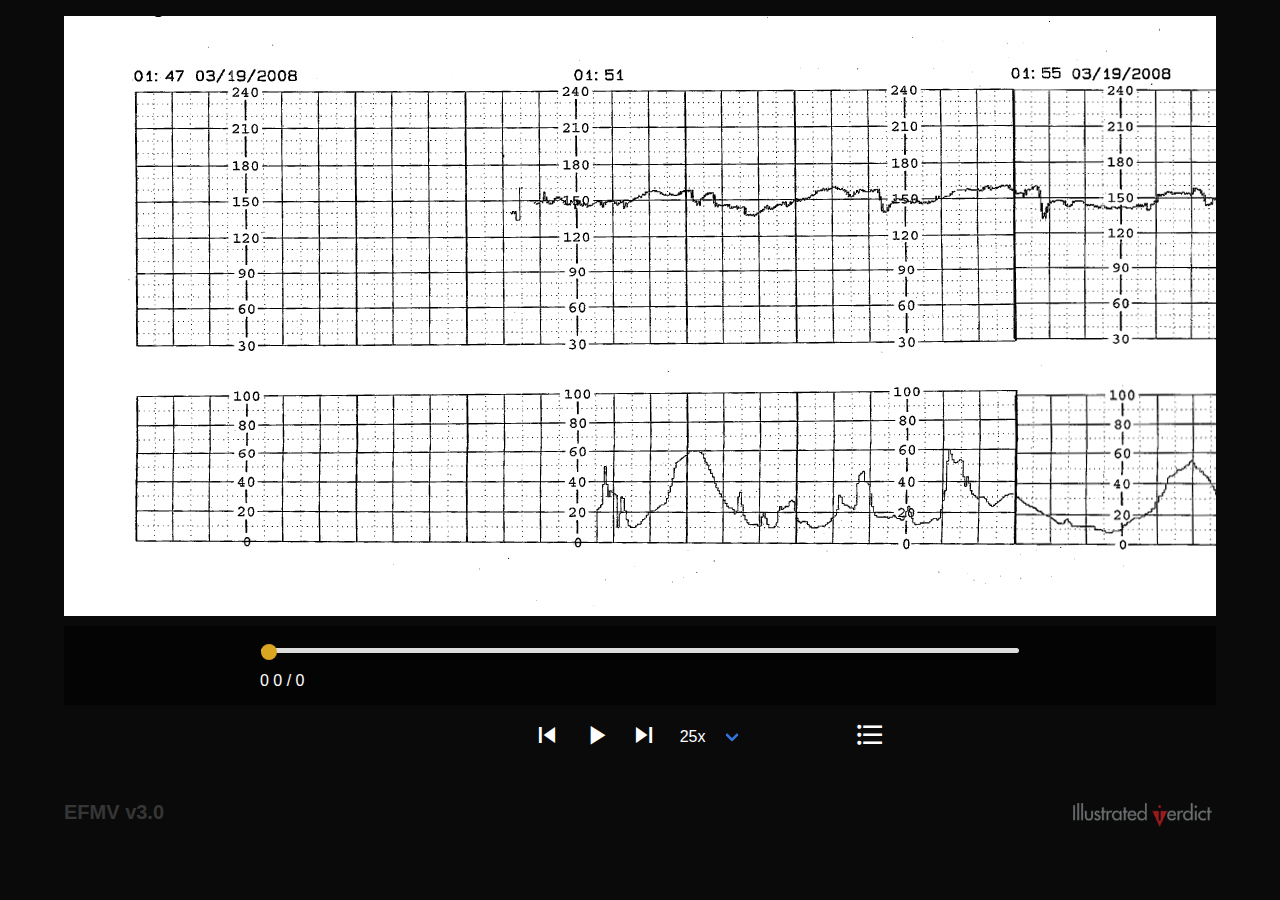
==== index.html @ e26c3197 "Add imagesLoaded - Detect when images have been loaded." ====
<!DOCTYPE html>
<html>
  <head>
    <meta charset="utf-8">
    <meta http-equiv="X-UA-Compatible" content="IE=edge">
    <meta name="viewport" content="width=device-width, initial-scale=1">
    <title>Illustrated Verdict | Electronic Fetal Monitoring Viewer</title>
    <link rel="stylesheet" href="assets/css/main.css">
    <link rel="shortcut icon" type="image/x-icon" href="assets/images/icons/favicon.ico">
  </head>
  <body class="efmv">

    <div class="section">
      <div class="container">
        <div class="efm__player" role="region" aria-label="efm player">
          <div class="efm__media">
            <div class="efm__media-collection">
              <div class="efm__media-item"><div class="efm__content"><img src="content/strip/4547fs_1.jpg" alt=""></div></div>
              <div class="efm__media-item"><div class="efm__content"><img src="content/strip/4547fs_2.jpg" alt=""></div></div>
              <div class="efm__media-item"><div class="efm__content"><img src="content/strip/4547fs_3.jpg" alt=""></div></div>
              <div class="efm__media-item"><div class="efm__content"><img src="content/strip/4547fs_4.jpg" alt=""></div></div>
              <div class="efm__media-item"><div class="efm__content"><img src="content/strip/4547fs_5.jpg" alt=""></div></div>
              <div class="efm__media-item"><div class="efm__content"><img src="content/strip/4547fs_6.jpg" alt=""></div></div>
              <div class="efm__media-item"><div class="efm__content"><img src="content/strip/4547fs_7.jpg" alt=""></div></div>
              <div class="efm__media-item"><div class="efm__content"><img src="content/strip/4547fs_8.jpg" alt=""></div></div>
              <div class="efm__media-item"><div class="efm__content"><img src="content/strip/4547fs_9.jpg" alt=""></div></div>
              <div class="efm__media-item"><div class="efm__content"><img src="content/strip/4547fs_10.jpg" alt=""></div></div>
              <div class="efm__media-item"><div class="efm__content"><img src="content/strip/4547fs_11.jpg" alt=""></div></div>
              <div class="efm__media-item"><div class="efm__content"><img src="content/strip/4547fs_12.jpg" alt=""></div></div>
              <div class="efm__media-item"><div class="efm__content"><img src="content/strip/4547fs_13.jpg" alt=""></div></div>
              <div class="efm__media-item"><div class="efm__content"><img src="content/strip/4547fs_14.jpg" alt=""></div></div>
              <div class="efm__media-item"><div class="efm__content"><img src="content/strip/4547fs_15.jpg" alt=""></div></div>
              <div class="efm__media-item"><div class="efm__content"><img src="content/strip/4547fs_16.jpg" alt=""></div></div>
              <div class="efm__media-item"><div class="efm__content"><img src="content/strip/4547fs_17.jpg" alt=""></div></div>
              <div class="efm__media-item"><div class="efm__content"><img src="content/strip/4547fs_18.jpg" alt=""></div></div>
            </div> <!-- /.efm__media-collection -->
          </div> <!-- /.efm__media -->

          <div class="efm__controls" role="toolbar" aria-label="efm player">
            <form class="efm__timeline columns is-centered">
              <fieldset class="column is-8">
                <input type="range" class="efm__seek-bar" list="tick-values" min="0" max="100" value="0" step=".1" aria-valuemin="1" aria-valuemax="100" aria-valuenow="0">
                <output for="efm__seek-bar" class="efm__seek-time">0</output>
                <datalist id="tick-values">
                  <option value="10" label="Low"></option>
                  <option value="90" label="High"></option>
                </datalist>
                <span class="efm__timer-current">0</span> / <span class="efm__timer-total">0</span>
              </fieldset>
            </form>

            <div class="efm__toolbar">
              <form class="columns">
                <fieldset class="efm__group column is-4 is-offset-4">
                  <button class="efm__previous"><i class="mdi mdi-skip-previous"></i></button>
                  <button class="efm__play-pause"><i class="mdi mdi-play"></i></button>
                  <button class="efm__next"><i class="mdi mdi-skip-next"></i></button>

                  <label for="efm__play-speed"></label>
                  <div class="select">
                    <select class="efm__play-speed" id="">
                      <option value="0.5">1x</option>
                      <option value="1" selected>25x</option>
                      <option value="45">100x</option>
                      <option value="100">500x</option>
                    </select>
                  </div>
                </fieldset>
                <fieldset class="efm__group column is-4">
                  <button class="efm__menu"><i class="mdi mdi-format-list-bulleted"></i></button>
                </fieldset>
              </form>
            </div>
          </div> <!-- /.efm__controls -->
        </div> <!-- /.efm__player -->
      </div> <!-- /.container -->
    </div> <!-- /.section -->

    <footer class="efm__footer section" role="contentinfo">
      <div class="level container">
        <header class="level-left">
          <h1 class="title is-5">EFMV <span>v3.0</span></h1>
        </header>
        <figure class="iv__logo level-right">
          <a href="/" title="Go to Illustrated Verdict Home Page">
            <img src="./assets/images/IVLogo.png" alt="Illustrated Verdict logo" />
          </a>
        </figure>
      </div> <!-- /.level -->
    </footer> <!-- /.page__footer -->

    <script type="text/javascript" src="assets/js/imagesloaded.pkgd.min.js"></script>
    <script type="text/javascript" src="assets/js/anime.min.js"></script>
    <script type="text/javascript" src="assets/js/main.js"></script>
  </body>
</html>
---- assets/css/main.css ----
/*-----------*/
/*  VENDOR   */
/*-----------*/
.bs-solid {
  border-style: solid;
}

.bs-dashed {
  border-style: dashed;
}

.bs-dotted {
  border-style: dotted;
}

.bs-double {
  border-style: double;
}

.bs-groove {
  border-style: groove;
}

.bs-hidden {
  border-style: hidden;
}

.bs-inset {
  border-style: inset;
}

.bs-none {
  border-style: none;
}

.bs-outset {
  border-style: outset;
}

.bs-ridge {
  border-style: ridge;
}

.br0 {
  border-radius: 0;
}

.none {
  display: none;
}

.block {
  display: block;
}

.contents {
  display: contents;
}

.flex {
  display: -webkit-box;
  display: -ms-flexbox;
  display: flex;
}

.flow-root {
  display: flow-root;
}

.grid {
  display: grid;
}

.inline {
  display: inline;
}

.inline-block {
  display: inline-block;
}

.inline-flex {
  display: -webkit-inline-box;
  display: -ms-inline-flexbox;
  display: inline-flex;
}

.inline-grid {
  display: inline-grid;
}

.inline-table {
  display: inline-table;
}

.list-item {
  display: list-item;
}

.run-in {
  display: run-in;
}

.table {
  display: table;
}

.table-caption {
  display: table-caption;
}

.table-cell {
  display: table-cell;
}

.table-column {
  display: table-column;
}

.table-column-group {
  display: table-column-group;
}

.table-footer-group {
  display: table-footer-group;
}

.table-header-group {
  display: table-header-group;
}

.table-row {
  display: table-row;
}

.table-row-group {
  display: table-row-group;
}

.of-hidden {
  overflow: hidden;
}

.of-visible {
  overflow: visible;
}

.of-scroll {
  overflow: scroll;
}

.of-auto {
  overflow: auto;
}

.ofx-hidden {
  overflow-x: hidden;
}

.ofx-visible {
  overflow-x: visible;
}

.ofx-scroll {
  overflow-x: scroll;
}

.ofx-auto {
  overflow-x: auto;
}

.ofy-hidden {
  overflow-y: hidden;
}

.ofy-visible {
  overflow-y: visible;
}

.ofy-scroll {
  overflow-y: scroll;
}

.ofy-auto {
  overflow-y: auto;
}

.v-visible {
  visibility: visible;
}

.v-hidden {
  visibility: hidden;
}

.v-collapse {
  visibility: collapse;
}

.bs-border-box {
  -webkit-box-sizing: border-box;
  box-sizing: border-box;
}

.bs-content-box {
  -webkit-box-sizing: content-box;
  box-sizing: content-box;
}

.bs-inherit {
  -webkit-box-sizing: inherit;
  box-sizing: inherit;
}

.bs-initial {
  -webkit-box-sizing: initial;
  box-sizing: initial;
}

.op0 {
  opacity: 0;
}

.op01 {
  opacity: .1;
}

.op02 {
  opacity: .2;
}

.op03 {
  opacity: .3;
}

.op04 {
  opacity: .4;
}

.op05 {
  opacity: .5;
}

.op06 {
  opacity: .6;
}

.op07 {
  opacity: .7;
}

.op08 {
  opacity: .8;
}

.op09 {
  opacity: .9;
}

.op1 {
  opacity: 1;
}

.col-0 {
  width: 0%;
  float: left;
}

.col-1 {
  width: 8.33333%;
  float: left;
}

.col-2 {
  width: 16.66667%;
  float: left;
}

.col-3 {
  width: 25%;
  float: left;
}

.col-4 {
  width: 33.33333%;
  float: left;
}

.col-5 {
  width: 41.66667%;
  float: left;
}

.col-6 {
  width: 50%;
  float: left;
}

.col-7 {
  width: 58.33333%;
  float: left;
}

.col-8 {
  width: 66.66667%;
  float: left;
}

.col-9 {
  width: 75%;
  float: left;
}

.col-10 {
  width: 83.33333%;
  float: left;
}

.col-11 {
  width: 91.66667%;
  float: left;
}

.col-12 {
  width: 100%;
  float: left;
}

.col-left-0 {
  margin-left: 0%;
}

.col-left-1 {
  margin-left: 8.33333%;
}

.col-left-2 {
  margin-left: 16.66667%;
}

.col-left-3 {
  margin-left: 25%;
}

.col-left-4 {
  margin-left: 33.33333%;
}

.col-left-5 {
  margin-left: 41.66667%;
}

.col-left-6 {
  margin-left: 50%;
}

.col-left-7 {
  margin-left: 58.33333%;
}

.col-left-8 {
  margin-left: 66.66667%;
}

.col-left-9 {
  margin-left: 75%;
}

.col-left-10 {
  margin-left: 83.33333%;
}

.col-left-11 {
  margin-left: 91.66667%;
}

.col-left-12 {
  margin-left: 100%;
}

.hr {
  border-top: 1px solid rgba(0, 0, 0, 0.08);
}

.circular {
  border-radius: 50%;
}

.cursor-auto {
  cursor: auto;
}

.cursor-default {
  cursor: default;
}

.cursor-not-allowed {
  cursor: not-allowed;
}

.cursor-pointer {
  cursor: pointer;
}

.cursor-text {
  cursor: text;
}

.cursor-wait {
  cursor: wait;
}

.absolute {
  position: absolute;
}

.relative {
  position: relative;
}

.fixed {
  position: fixed;
}

.flex-items-center {
  -webkit-box-align: center;
  -ms-flex-align: center;
  align-items: center;
}

.fl-left {
  float: left;
}

.fl-right {
  float: right;
}

.fl-none {
  float: none;
}

.fl-initial {
  float: initial;
}

.fl-inherit {
  float: inherit;
}

.clearfix:before, .clearfix:after {
  content: '';
  display: table;
}

.clearfix:after {
  clear: both;
}

.top0 {
  top: 0;
}

.right0 {
  right: 0;
}

.bottom0 {
  bottom: 0;
}

.left0 {
  left: 0;
}

.top-auto {
  top: auto;
}

.right-auto {
  right: auto;
}

.bottom-auto {
  bottom: auto;
}

.left-auto {
  left: auto;
}

.va-middle {
  vertical-align: middle;
}

.va-top {
  vertical-align: top;
}

.va-bottom {
  vertical-align: bottom;
}

.va-baseline {
  vertical-align: baseline;
}

.m-auto {
  margin: auto;
}

.mt-auto {
  margin-top: auto;
}

.mr-auto {
  margin-right: auto;
}

.mb-auto {
  margin-bottom: auto;
}

.ml-auto {
  margin-left: auto;
}

.mv-auto {
  margin-top: auto;
  margin-bottom: auto;
}

.mh-auto {
  margin-right: auto;
  margin-left: auto;
}

.m0 {
  margin: 0;
}

.m01 {
  margin: .1rem;
}

.m02 {
  margin: .2rem;
}

.m03 {
  margin: .3rem;
}

.m04 {
  margin: .4rem;
}

.m05 {
  margin: .5rem;
}

.m06 {
  margin: .6rem;
}

.m07 {
  margin: .7rem;
}

.m08 {
  margin: .8rem;
}

.m09 {
  margin: .9rem;
}

.m1 {
  margin: 1rem;
}

.m11 {
  margin: 1.1rem;
}

.m12 {
  margin: 1.2rem;
}

.m13 {
  margin: 1.3rem;
}

.m14 {
  margin: 1.4rem;
}

.m15 {
  margin: 1.5rem;
}

.m16 {
  margin: 1.6rem;
}

.m17 {
  margin: 1.7rem;
}

.m18 {
  margin: 1.8rem;
}

.m19 {
  margin: 1.9rem;
}

.m2 {
  margin: 2rem;
}

.m25 {
  margin: 2.5rem;
}

.m3 {
  margin: 3rem;
}

.m35 {
  margin: 3.5rem;
}

.m4 {
  margin: 4rem;
}

.m01em {
  margin: .1em;
}

.m02em {
  margin: .2em;
}

.m03em {
  margin: .3em;
}

.m04em {
  margin: .4em;
}

.m05em {
  margin: .5em;
}

.m06em {
  margin: .6em;
}

.m07em {
  margin: .7em;
}

.m08em {
  margin: .8em;
}

.m09em {
  margin: .9em;
}

.m1em {
  margin: 1em;
}

.mt0 {
  margin-top: 0;
}

.mt01 {
  margin-top: .1rem;
}

.mt02 {
  margin-top: .2rem;
}

.mt03 {
  margin-top: .3rem;
}

.mt04 {
  margin-top: .4rem;
}

.mt05 {
  margin-top: .5rem;
}

.mt06 {
  margin-top: .6rem;
}

.mt07 {
  margin-top: .7rem;
}

.mt08 {
  margin-top: .8rem;
}

.mt09 {
  margin-top: .9rem;
}

.mt1 {
  margin-top: 1rem;
}

.mt11 {
  margin-top: 1.1rem;
}

.mt12 {
  margin-top: 1.2rem;
}

.mt13 {
  margin-top: 1.3rem;
}

.mt14 {
  margin-top: 1.4rem;
}

.mt15 {
  margin-top: 1.5rem;
}

.mt16 {
  margin-top: 1.6rem;
}

.mt17 {
  margin-top: 1.7rem;
}

.mt18 {
  margin-top: 1.8rem;
}

.mt19 {
  margin-top: 1.9rem;
}

.mt2 {
  margin-top: 2rem;
}

.mt25 {
  margin-top: 2.5rem;
}

.mt3 {
  margin-top: 3rem;
}

.mt35 {
  margin-top: 3.5rem;
}

.mt4 {
  margin-top: 4rem;
}

.mt01em {
  margin-top: .1em;
}

.mt02em {
  margin-top: .2em;
}

.mt03em {
  margin-top: .3em;
}

.mt04em {
  margin-top: .4em;
}

.mt05em {
  margin-top: .5em;
}

.mt06em {
  margin-top: .6em;
}

.mt07em {
  margin-top: .7em;
}

.mt08em {
  margin-top: .8em;
}

.mt09em {
  margin-top: .9em;
}

.mt1em {
  margin-top: 1em;
}

.mr0 {
  margin-right: 0;
}

.mr01 {
  margin-right: .1rem;
}

.mr02 {
  margin-right: .2rem;
}

.mr03 {
  margin-right: .3rem;
}

.mr04 {
  margin-right: .4rem;
}

.mr05 {
  margin-right: .5rem;
}

.mr06 {
  margin-right: .6rem;
}

.mr07 {
  margin-right: .7rem;
}

.mr08 {
  margin-right: .8rem;
}

.mr09 {
  margin-right: .9rem;
}

.mr1 {
  margin-right: 1rem;
}

.mr11 {
  margin-right: 1.1rem;
}

.mr12 {
  margin-right: 1.2rem;
}

.mr13 {
  margin-right: 1.3rem;
}

.mr14 {
  margin-right: 1.4rem;
}

.mr15 {
  margin-right: 1.5rem;
}

.mr16 {
  margin-right: 1.6rem;
}

.mr17 {
  margin-right: 1.7rem;
}

.mr18 {
  margin-right: 1.8rem;
}

.mr19 {
  margin-right: 1.9rem;
}

.mr2 {
  margin-right: 2rem;
}

.mr25 {
  margin-right: 2.5rem;
}

.mr3 {
  margin-right: 3rem;
}

.mr35 {
  margin-right: 3.5rem;
}

.mr4 {
  margin-right: 4rem;
}

.mr01em {
  margin-right: .1em;
}

.mr02em {
  margin-right: .2em;
}

.mr03em {
  margin-right: .3em;
}

.mr04em {
  margin-right: .4em;
}

.mr05em {
  margin-right: .5em;
}

.mr06em {
  margin-right: .6em;
}

.mr07em {
  margin-right: .7em;
}

.mr08em {
  margin-right: .8em;
}

.mr09em {
  margin-right: .9em;
}

.mr1em {
  margin-right: 1em;
}

.mb0 {
  margin-bottom: 0;
}

.mb01 {
  margin-bottom: .1rem;
}

.mb02 {
  margin-bottom: .2rem;
}

.mb03 {
  margin-bottom: .3rem;
}

.mb04 {
  margin-bottom: .4rem;
}

.mb05 {
  margin-bottom: .5rem;
}

.mb06 {
  margin-bottom: .6rem;
}

.mb07 {
  margin-bottom: .7rem;
}

.mb08 {
  margin-bottom: .8rem;
}

.mb09 {
  margin-bottom: .9rem;
}

.mb1 {
  margin-bottom: 1rem;
}

.mb11 {
  margin-bottom: 1.1rem;
}

.mb12 {
  margin-bottom: 1.2rem;
}

.mb13 {
  margin-bottom: 1.3rem;
}

.mb14 {
  margin-bottom: 1.4rem;
}

.mb15 {
  margin-bottom: 1.5rem;
}

.mb16 {
  margin-bottom: 1.6rem;
}

.mb17 {
  margin-bottom: 1.7rem;
}

.mb18 {
  margin-bottom: 1.8rem;
}

.mb19 {
  margin-bottom: 1.9rem;
}

.mb2 {
  margin-bottom: 2rem;
}

.mb25 {
  margin-bottom: 2.5rem;
}

.mb3 {
  margin-bottom: 3rem;
}

.mb35 {
  margin-bottom: 3.5rem;
}

.mb4 {
  margin-bottom: 4rem;
}

.mb01em {
  margin-bottom: .1em;
}

.mb02em {
  margin-bottom: .2em;
}

.mb03em {
  margin-bottom: .3em;
}

.mb04em {
  margin-bottom: .4em;
}

.mb05em {
  margin-bottom: .5em;
}

.mb06em {
  margin-bottom: .6em;
}

.mb07em {
  margin-bottom: .7em;
}

.mb08em {
  margin-bottom: .8em;
}

.mb09em {
  margin-bottom: .9em;
}

.mb1em {
  margin-bottom: 1em;
}

.ml0 {
  margin-left: 0;
}

.ml01 {
  margin-left: .1rem;
}

.ml02 {
  margin-left: .2rem;
}

.ml03 {
  margin-left: .3rem;
}

.ml04 {
  margin-left: .4rem;
}

.ml05 {
  margin-left: .5rem;
}

.ml06 {
  margin-left: .6rem;
}

.ml07 {
  margin-left: .7rem;
}

.ml08 {
  margin-left: .8rem;
}

.ml09 {
  margin-left: .9rem;
}

.ml1 {
  margin-left: 1rem;
}

.ml11 {
  margin-left: 1.1rem;
}

.ml12 {
  margin-left: 1.2rem;
}

.ml13 {
  margin-left: 1.3rem;
}

.ml14 {
  margin-left: 1.4rem;
}

.ml15 {
  margin-left: 1.5rem;
}

.ml16 {
  margin-left: 1.6rem;
}

.ml17 {
  margin-left: 1.7rem;
}

.ml18 {
  margin-left: 1.8rem;
}

.ml19 {
  margin-left: 1.9rem;
}

.ml2 {
  margin-left: 2rem;
}

.ml25 {
  margin-left: 2.5rem;
}

.ml3 {
  margin-left: 3rem;
}

.ml35 {
  margin-left: 3.5rem;
}

.ml4 {
  margin-left: 4rem;
}

.ml01em {
  margin-left: .1em;
}

.ml02em {
  margin-left: .2em;
}

.ml03em {
  margin-left: .3em;
}

.ml04em {
  margin-left: .4em;
}

.ml05em {
  margin-left: .5em;
}

.ml06em {
  margin-left: .6em;
}

.ml07em {
  margin-left: .7em;
}

.ml08em {
  margin-left: .8em;
}

.ml09em {
  margin-left: .9em;
}

.ml1em {
  margin-left: 1em;
}

.mv0 {
  margin-top: 0;
  margin-bottom: 0;
}

.mv01 {
  margin-top: .1rem;
  margin-bottom: .1rem;
}

.mv02 {
  margin-top: .2rem;
  margin-bottom: .2rem;
}

.mv03 {
  margin-top: .3rem;
  margin-bottom: .3rem;
}

.mv04 {
  margin-top: .4rem;
  margin-bottom: .4rem;
}

.mv05 {
  margin-top: .5rem;
  margin-bottom: .5rem;
}

.mv06 {
  margin-top: .6rem;
  margin-bottom: .6rem;
}

.mv07 {
  margin-top: .7rem;
  margin-bottom: .7rem;
}

.mv08 {
  margin-top: .8rem;
  margin-bottom: .8rem;
}

.mv09 {
  margin-top: .9rem;
  margin-bottom: .9rem;
}

.mv1 {
  margin-top: 1rem;
  margin-bottom: 1rem;
}

.mv11 {
  margin-top: 1.1rem;
  margin-bottom: 1.1rem;
}

.mv12 {
  margin-top: 1.2rem;
  margin-bottom: 1.2rem;
}

.mv13 {
  margin-top: 1.3rem;
  margin-bottom: 1.3rem;
}

.mv14 {
  margin-top: 1.4rem;
  margin-bottom: 1.4rem;
}

.mv15 {
  margin-top: 1.5rem;
  margin-bottom: 1.5rem;
}

.mv16 {
  margin-top: 1.6rem;
  margin-bottom: 1.6rem;
}

.mv17 {
  margin-top: 1.7rem;
  margin-bottom: 1.7rem;
}

.mv18 {
  margin-top: 1.8rem;
  margin-bottom: 1.8rem;
}

.mv19 {
  margin-top: 1.9rem;
  margin-bottom: 1.9rem;
}

.mv2 {
  margin-top: 2rem;
  margin-bottom: 2rem;
}

.mv25 {
  margin-top: 2.5rem;
  margin-bottom: 2.5rem;
}

.mv3 {
  margin-top: 3rem;
  margin-bottom: 3rem;
}

.mv35 {
  margin-top: 3.5rem;
  margin-bottom: 3.5rem;
}

.mv4 {
  margin-top: 4rem;
  margin-bottom: 4rem;
}

.mv01em {
  margin-top: .1em;
  margin-bottom: .1em;
}

.mv02em {
  margin-top: .2em;
  margin-bottom: .2em;
}

.mv03em {
  margin-top: .3em;
  margin-bottom: .3em;
}

.mv04em {
  margin-top: .4em;
  margin-bottom: .4em;
}

.mv05em {
  margin-top: .5em;
  margin-bottom: .5em;
}

.mv06em {
  margin-top: .6em;
  margin-bottom: .6em;
}

.mv07em {
  margin-top: .7em;
  margin-bottom: .7em;
}

.mv08em {
  margin-top: .8em;
  margin-bottom: .8em;
}

.mv09em {
  margin-top: .9em;
  margin-bottom: .9em;
}

.mv1em {
  margin-top: 1em;
  margin-bottom: 1em;
}

.mh0 {
  margin-right: 0;
  margin-left: 0;
}

.mh01 {
  margin-right: .1rem;
  margin-left: .1rem;
}

.mh02 {
  margin-right: .2rem;
  margin-left: .2rem;
}

.mh03 {
  margin-right: .3rem;
  margin-left: .3rem;
}

.mh04 {
  margin-right: .4rem;
  margin-left: .4rem;
}

.mh05 {
  margin-right: .5rem;
  margin-left: .5rem;
}

.mh06 {
  margin-right: .6rem;
  margin-left: .6rem;
}

.mh07 {
  margin-right: .7rem;
  margin-left: .7rem;
}

.mh08 {
  margin-right: .8rem;
  margin-left: .8rem;
}

.mh09 {
  margin-right: .9rem;
  margin-left: .9rem;
}

.mh1 {
  margin-right: 1rem;
  margin-left: 1rem;
}

.mh11 {
  margin-right: 1.1rem;
  margin-left: 1.1rem;
}

.mh12 {
  margin-right: 1.2rem;
  margin-left: 1.2rem;
}

.mh13 {
  margin-right: 1.3rem;
  margin-left: 1.3rem;
}

.mh14 {
  margin-right: 1.4rem;
  margin-left: 1.4rem;
}

.mh15 {
  margin-right: 1.5rem;
  margin-left: 1.5rem;
}

.mh16 {
  margin-right: 1.6rem;
  margin-left: 1.6rem;
}

.mh17 {
  margin-right: 1.7rem;
  margin-left: 1.7rem;
}

.mh18 {
  margin-right: 1.8rem;
  margin-left: 1.8rem;
}

.mh19 {
  margin-right: 1.9rem;
  margin-left: 1.9rem;
}

.mh2 {
  margin-right: 2rem;
  margin-left: 2rem;
}

.mh25 {
  margin-right: 2.5rem;
  margin-left: 2.5rem;
}

.mh3 {
  margin-right: 3rem;
  margin-left: 3rem;
}

.mh35 {
  margin-right: 3.5rem;
  margin-left: 3.5rem;
}

.mh4 {
  margin-right: 4rem;
  margin-left: 4rem;
}

.mh01em {
  margin-right: .1em;
  margin-left: .1em;
}

.mh02em {
  margin-right: .2em;
  margin-left: .2em;
}

.mh03em {
  margin-right: .3em;
  margin-left: .3em;
}

.mh04em {
  margin-right: .4em;
  margin-left: .4em;
}

.mh05em {
  margin-right: .5em;
  margin-left: .5em;
}

.mh06em {
  margin-right: .6em;
  margin-left: .6em;
}

.mh07em {
  margin-right: .7em;
  margin-left: .7em;
}

.mh08em {
  margin-right: .8em;
  margin-left: .8em;
}

.mh09em {
  margin-right: .9em;
  margin-left: .9em;
}

.mh1em {
  margin-right: 1em;
  margin-left: 1em;
}

.p0 {
  padding: 0;
}

.p01 {
  padding: .1rem;
}

.p02 {
  padding: .2rem;
}

.p03 {
  padding: .3rem;
}

.p04 {
  padding: .4rem;
}

.p05 {
  padding: .5rem;
}

.p06 {
  padding: .6rem;
}

.p07 {
  padding: .7rem;
}

.p08 {
  padding: .8rem;
}

.p09 {
  padding: .9rem;
}

.p1 {
  padding: 1rem;
}

.p11 {
  padding: 1.1rem;
}

.p12 {
  padding: 1.2rem;
}

.p13 {
  padding: 1.3rem;
}

.p14 {
  padding: 1.4rem;
}

.p15 {
  padding: 1.5rem;
}

.p16 {
  padding: 1.6rem;
}

.p17 {
  padding: 1.7rem;
}

.p18 {
  padding: 1.8rem;
}

.p19 {
  padding: 1.9rem;
}

.p2 {
  padding: 2rem;
}

.p25 {
  padding: 2.5rem;
}

.p3 {
  padding: 3rem;
}

.p35 {
  padding: 3.5rem;
}

.p4 {
  padding: 4rem;
}

.p01em {
  padding: .1em;
}

.p02em {
  padding: .2em;
}

.p03em {
  padding: .3em;
}

.p04em {
  padding: .4em;
}

.p05em {
  padding: .5em;
}

.p06em {
  padding: .6em;
}

.p07em {
  padding: .7em;
}

.p08em {
  padding: .8em;
}

.p09em {
  padding: .9em;
}

.p1em {
  padding: 1em;
}

.pt0 {
  padding-top: 0;
}

.pt01 {
  padding-top: .1rem;
}

.pt02 {
  padding-top: .2rem;
}

.pt03 {
  padding-top: .3rem;
}

.pt04 {
  padding-top: .4rem;
}

.pt05 {
  padding-top: .5rem;
}

.pt06 {
  padding-top: .6rem;
}

.pt07 {
  padding-top: .7rem;
}

.pt08 {
  padding-top: .8rem;
}

.pt09 {
  padding-top: .9rem;
}

.pt1 {
  padding-top: 1rem;
}

.pt11 {
  padding-top: 1.1rem;
}

.pt12 {
  padding-top: 1.2rem;
}

.pt13 {
  padding-top: 1.3rem;
}

.pt14 {
  padding-top: 1.4rem;
}

.pt15 {
  padding-top: 1.5rem;
}

.pt16 {
  padding-top: 1.6rem;
}

.pt17 {
  padding-top: 1.7rem;
}

.pt18 {
  padding-top: 1.8rem;
}

.pt19 {
  padding-top: 1.9rem;
}

.pt2 {
  padding-top: 2rem;
}

.pt25 {
  padding-top: 2.5rem;
}

.pt3 {
  padding-top: 3rem;
}

.pt35 {
  padding-top: 3.5rem;
}

.pt4 {
  padding-top: 4rem;
}

.pt01em {
  padding-top: .1em;
}

.pt02em {
  padding-top: .2em;
}

.pt03em {
  padding-top: .3em;
}

.pt04em {
  padding-top: .4em;
}

.pt05em {
  padding-top: .5em;
}

.pt06em {
  padding-top: .6em;
}

.pt07em {
  padding-top: .7em;
}

.pt08em {
  padding-top: .8em;
}

.pt09em {
  padding-top: .9em;
}

.pt1em {
  padding-top: 1em;
}

.pr0 {
  padding-right: 0;
}

.pr01 {
  padding-right: .1rem;
}

.pr02 {
  padding-right: .2rem;
}

.pr03 {
  padding-right: .3rem;
}

.pr04 {
  padding-right: .4rem;
}

.pr05 {
  padding-right: .5rem;
}

.pr06 {
  padding-right: .6rem;
}

.pr07 {
  padding-right: .7rem;
}

.pr08 {
  padding-right: .8rem;
}

.pr09 {
  padding-right: .9rem;
}

.pr1 {
  padding-right: 1rem;
}

.pr11 {
  padding-right: 1.1rem;
}

.pr12 {
  padding-right: 1.2rem;
}

.pr13 {
  padding-right: 1.3rem;
}

.pr14 {
  padding-right: 1.4rem;
}

.pr15 {
  padding-right: 1.5rem;
}

.pr16 {
  padding-right: 1.6rem;
}

.pr17 {
  padding-right: 1.7rem;
}

.pr18 {
  padding-right: 1.8rem;
}

.pr19 {
  padding-right: 1.9rem;
}

.pr2 {
  padding-right: 2rem;
}

.pr25 {
  padding-right: 2.5rem;
}

.pr3 {
  padding-right: 3rem;
}

.pr35 {
  padding-right: 3.5rem;
}

.pr4 {
  padding-right: 4rem;
}

.pr01em {
  padding-right: .1em;
}

.pr02em {
  padding-right: .2em;
}

.pr03em {
  padding-right: .3em;
}

.pr04em {
  padding-right: .4em;
}

.pr05em {
  padding-right: .5em;
}

.pr06em {
  padding-right: .6em;
}

.pr07em {
  padding-right: .7em;
}

.pr08em {
  padding-right: .8em;
}

.pr09em {
  padding-right: .9em;
}

.pr1em {
  padding-right: 1em;
}

.pb0 {
  padding-bottom: 0;
}

.pb01 {
  padding-bottom: .1rem;
}

.pb02 {
  padding-bottom: .2rem;
}

.pb03 {
  padding-bottom: .3rem;
}

.pb04 {
  padding-bottom: .4rem;
}

.pb05 {
  padding-bottom: .5rem;
}

.pb06 {
  padding-bottom: .6rem;
}

.pb07 {
  padding-bottom: .7rem;
}

.pb08 {
  padding-bottom: .8rem;
}

.pb09 {
  padding-bottom: .9rem;
}

.pb1 {
  padding-bottom: 1rem;
}

.pb11 {
  padding-bottom: 1.1rem;
}

.pb12 {
  padding-bottom: 1.2rem;
}

.pb13 {
  padding-bottom: 1.3rem;
}

.pb14 {
  padding-bottom: 1.4rem;
}

.pb15 {
  padding-bottom: 1.5rem;
}

.pb16 {
  padding-bottom: 1.6rem;
}

.pb17 {
  padding-bottom: 1.7rem;
}

.pb18 {
  padding-bottom: 1.8rem;
}

.pb19 {
  padding-bottom: 1.9rem;
}

.pb2 {
  padding-bottom: 2rem;
}

.pb25 {
  padding-bottom: 2.5rem;
}

.pb3 {
  padding-bottom: 3rem;
}

.pb35 {
  padding-bottom: 3.5rem;
}

.pb4 {
  padding-bottom: 4rem;
}

.pb01em {
  padding-bottom: .1em;
}

.pb02em {
  padding-bottom: .2em;
}

.pb03em {
  padding-bottom: .3em;
}

.pb04em {
  padding-bottom: .4em;
}

.pb05em {
  padding-bottom: .5em;
}

.pb06em {
  padding-bottom: .6em;
}

.pb07em {
  padding-bottom: .7em;
}

.pb08em {
  padding-bottom: .8em;
}

.pb09em {
  padding-bottom: .9em;
}

.pb1em {
  padding-bottom: 1em;
}

.pl0 {
  padding-left: 0;
}

.pl01 {
  padding-left: .1rem;
}

.pl02 {
  padding-left: .2rem;
}

.pl03 {
  padding-left: .3rem;
}

.pl04 {
  padding-left: .4rem;
}

.pl05 {
  padding-left: .5rem;
}

.pl06 {
  padding-left: .6rem;
}

.pl07 {
  padding-left: .7rem;
}

.pl08 {
  padding-left: .8rem;
}

.pl09 {
  padding-left: .9rem;
}

.pl1 {
  padding-left: 1rem;
}

.pl11 {
  padding-left: 1.1rem;
}

.pl12 {
  padding-left: 1.2rem;
}

.pl13 {
  padding-left: 1.3rem;
}

.pl14 {
  padding-left: 1.4rem;
}

.pl15 {
  padding-left: 1.5rem;
}

.pl16 {
  padding-left: 1.6rem;
}

.pl17 {
  padding-left: 1.7rem;
}

.pl18 {
  padding-left: 1.8rem;
}

.pl19 {
  padding-left: 1.9rem;
}

.pl2 {
  padding-left: 2rem;
}

.pl25 {
  padding-left: 2.5rem;
}

.pl3 {
  padding-left: 3rem;
}

.pl35 {
  padding-left: 3.5rem;
}

.pl4 {
  padding-left: 4rem;
}

.pl01em {
  padding-left: .1em;
}

.pl02em {
  padding-left: .2em;
}

.pl03em {
  padding-left: .3em;
}

.pl04em {
  padding-left: .4em;
}

.pl05em {
  padding-left: .5em;
}

.pl06em {
  padding-left: .6em;
}

.pl07em {
  padding-left: .7em;
}

.pl08em {
  padding-left: .8em;
}

.pl09em {
  padding-left: .9em;
}

.pl1em {
  padding-left: 1em;
}

.pv0 {
  padding-top: 0;
  padding-bottom: 0;
}

.pv01 {
  padding-top: .1rem;
  padding-bottom: .1rem;
}

.pv02 {
  padding-top: .2rem;
  padding-bottom: .2rem;
}

.pv03 {
  padding-top: .3rem;
  padding-bottom: .3rem;
}

.pv04 {
  padding-top: .4rem;
  padding-bottom: .4rem;
}

.pv05 {
  padding-top: .5rem;
  padding-bottom: .5rem;
}

.pv06 {
  padding-top: .6rem;
  padding-bottom: .6rem;
}

.pv07 {
  padding-top: .7rem;
  padding-bottom: .7rem;
}

.pv08 {
  padding-top: .8rem;
  padding-bottom: .8rem;
}

.pv09 {
  padding-top: .9rem;
  padding-bottom: .9rem;
}

.pv1 {
  padding-top: 1rem;
  padding-bottom: 1rem;
}

.pv11 {
  padding-top: 1.1rem;
  padding-bottom: 1.1rem;
}

.pv12 {
  padding-top: 1.2rem;
  padding-bottom: 1.2rem;
}

.pv13 {
  padding-top: 1.3rem;
  padding-bottom: 1.3rem;
}

.pv14 {
  padding-top: 1.4rem;
  padding-bottom: 1.4rem;
}

.pv15 {
  padding-top: 1.5rem;
  padding-bottom: 1.5rem;
}

.pv16 {
  padding-top: 1.6rem;
  padding-bottom: 1.6rem;
}

.pv17 {
  padding-top: 1.7rem;
  padding-bottom: 1.7rem;
}

.pv18 {
  padding-top: 1.8rem;
  padding-bottom: 1.8rem;
}

.pv19 {
  padding-top: 1.9rem;
  padding-bottom: 1.9rem;
}

.pv2 {
  padding-top: 2rem;
  padding-bottom: 2rem;
}

.pv25 {
  padding-top: 2.5rem;
  padding-bottom: 2.5rem;
}

.pv3 {
  padding-top: 3rem;
  padding-bottom: 3rem;
}

.pv35 {
  padding-top: 3.5rem;
  padding-bottom: 3.5rem;
}

.pv4 {
  padding-top: 4rem;
  padding-bottom: 4rem;
}

.pv01em {
  padding-top: .1em;
  padding-bottom: .1em;
}

.pv02em {
  padding-top: .2em;
  padding-bottom: .2em;
}

.pv03em {
  padding-top: .3em;
  padding-bottom: .3em;
}

.pv04em {
  padding-top: .4em;
  padding-bottom: .4em;
}

.pv05em {
  padding-top: .5em;
  padding-bottom: .5em;
}

.pv06em {
  padding-top: .6em;
  padding-bottom: .6em;
}

.pv07em {
  padding-top: .7em;
  padding-bottom: .7em;
}

.pv08em {
  padding-top: .8em;
  padding-bottom: .8em;
}

.pv09em {
  padding-top: .9em;
  padding-bottom: .9em;
}

.pv1em {
  padding-top: 1em;
  padding-bottom: 1em;
}

.ph0 {
  padding-right: 0;
  padding-left: 0;
}

.ph01 {
  padding-right: .1rem;
  padding-left: .1rem;
}

.ph02 {
  padding-right: .2rem;
  padding-left: .2rem;
}

.ph03 {
  padding-right: .3rem;
  padding-left: .3rem;
}

.ph04 {
  padding-right: .4rem;
  padding-left: .4rem;
}

.ph05 {
  padding-right: .5rem;
  padding-left: .5rem;
}

.ph06 {
  padding-right: .6rem;
  padding-left: .6rem;
}

.ph07 {
  padding-right: .7rem;
  padding-left: .7rem;
}

.ph08 {
  padding-right: .8rem;
  padding-left: .8rem;
}

.ph09 {
  padding-right: .9rem;
  padding-left: .9rem;
}

.ph1 {
  padding-right: 1rem;
  padding-left: 1rem;
}

.ph11 {
  padding-right: 1.1rem;
  padding-left: 1.1rem;
}

.ph12 {
  padding-right: 1.2rem;
  padding-left: 1.2rem;
}

.ph13 {
  padding-right: 1.3rem;
  padding-left: 1.3rem;
}

.ph14 {
  padding-right: 1.4rem;
  padding-left: 1.4rem;
}

.ph15 {
  padding-right: 1.5rem;
  padding-left: 1.5rem;
}

.ph16 {
  padding-right: 1.6rem;
  padding-left: 1.6rem;
}

.ph17 {
  padding-right: 1.7rem;
  padding-left: 1.7rem;
}

.ph18 {
  padding-right: 1.8rem;
  padding-left: 1.8rem;
}

.ph19 {
  padding-right: 1.9rem;
  padding-left: 1.9rem;
}

.ph2 {
  padding-right: 2rem;
  padding-left: 2rem;
}

.ph25 {
  padding-right: 2.5rem;
  padding-left: 2.5rem;
}

.ph3 {
  padding-right: 3rem;
  padding-left: 3rem;
}

.ph35 {
  padding-right: 3.5rem;
  padding-left: 3.5rem;
}

.ph4 {
  padding-right: 4rem;
  padding-left: 4rem;
}

.ph01em {
  padding-right: .1em;
  padding-left: .1em;
}

.ph02em {
  padding-right: .2em;
  padding-left: .2em;
}

.ph03em {
  padding-right: .3em;
  padding-left: .3em;
}

.ph04em {
  padding-right: .4em;
  padding-left: .4em;
}

.ph05em {
  padding-right: .5em;
  padding-left: .5em;
}

.ph06em {
  padding-right: .6em;
  padding-left: .6em;
}

.ph07em {
  padding-right: .7em;
  padding-left: .7em;
}

.ph08em {
  padding-right: .8em;
  padding-left: .8em;
}

.ph09em {
  padding-right: .9em;
  padding-left: .9em;
}

.ph1em {
  padding-right: 1em;
  padding-left: 1em;
}

.h100pct {
  height: 100%;
}

.w100pct {
  width: 100%;
}

.w-auto {
  width: auto;
}

.h100vh {
  height: 100vh;
}

.h-auto {
  height: auto;
}

.mw100pct {
  max-width: 100%;
}

.mw-auto {
  max-width: auto;
}

.h1 {
  font-size: 2.512rem;
}

.h2 {
  font-size: 2.1352rem;
}

.h3 {
  font-size: 1.80864rem;
}

.h4 {
  font-size: 1.5072rem;
}

.h5 {
  font-size: 1.20576rem;
}

.h6 {
  font-size: 1.0048rem;
}

.ff-sans-serif {
  font-family: sans-serif;
}

.ff-serif {
  font-family: serif;
}

.ff-monospace {
  font-family: monospace;
}

.ff-cursive {
  font-family: cursive;
}

.ff-fantasy {
  font-family: fantasy;
}

.ff-system {
  font-family: -apple-system,BlinkMacSystemFont,"Segoe UI",Roboto,Helvetica,Arial,sans-serif,"Apple Color Emoji","Segoe UI Emoji","Segoe UI Symbol";
}

.fv-normal {
  font-variant: normal;
}

.fv-small-caps {
  font-variant: small-caps;
}

.fs-normal {
  font-style: normal;
}

.fs-italic {
  font-style: italic;
}

.fs-oblique {
  font-style: oblique;
}

.fw-lighter {
  font-weight: lighter;
}

.fw-normal {
  font-weight: normal;
}

.fw-bold {
  font-weight: bold;
}

.fw100 {
  font-weight: 100;
}

.fw200 {
  font-weight: 200;
}

.fw300 {
  font-weight: 300;
}

.fw400 {
  font-weight: 400;
}

.fw500 {
  font-weight: 500;
}

.fw600 {
  font-weight: 600;
}

.fw700 {
  font-weight: 700;
}

.fw800 {
  font-weight: 800;
}

.fw900 {
  font-weight: 900;
}

.ta-center {
  text-align: center;
}

.ta-left {
  text-align: left;
}

.ta-right {
  text-align: right;
}

.ta-justify {
  text-align: justify;
}

.td-none {
  text-decoration: none;
}

.td-underline {
  text-decoration: underline;
}

.td-overline {
  text-decoration: overline;
}

.tt-none {
  text-transform: none;
}

.tt-uppercase {
  text-transform: uppercase;
}

.tt-lowercase {
  text-transform: lowercase;
}

.tt-capitalize {
  text-transform: capitalize;
}

.tt-inherit {
  text-transform: inherit;
}

.fs05 {
  font-size: .5rem;
}

.fs06 {
  font-size: .6rem;
}

.fs07 {
  font-size: .7rem;
}

.fs08 {
  font-size: .8rem;
}

.fs09 {
  font-size: .9rem;
}

.fs1 {
  font-size: 1rem;
}

.fs11 {
  font-size: 1.1rem;
}

.fs12 {
  font-size: 1.2rem;
}

.fs13 {
  font-size: 1.3rem;
}

.fs14 {
  font-size: 1.4rem;
}

.fs15 {
  font-size: 1.5rem;
}

.fs16 {
  font-size: 1.6rem;
}

.fs17 {
  font-size: 1.7rem;
}

.fs18 {
  font-size: 1.8rem;
}

.fs19 {
  font-size: 1.9rem;
}

.fs2 {
  font-size: 2rem;
}

.fs25 {
  font-size: 2.5rem;
}

.fs3 {
  font-size: 3rem;
}

.fs35 {
  font-size: 3.5rem;
}

.fs4 {
  font-size: 4rem;
}

.fs05em {
  font-size: .5em;
}

.fs06em {
  font-size: .6em;
}

.fs07em {
  font-size: .7em;
}

.fs08em {
  font-size: .8em;
}

.fs09em {
  font-size: .9em;
}

.fs1em {
  font-size: 1em;
}

.fs11em {
  font-size: 1.1em;
}

.fs12em {
  font-size: 1.2em;
}

.fs13em {
  font-size: 1.3em;
}

.fs14em {
  font-size: 1.4em;
}

.fs15em {
  font-size: 1.5em;
}

.fs16em {
  font-size: 1.6em;
}

.fs17em {
  font-size: 1.7em;
}

.fs18em {
  font-size: 1.8em;
}

.fs19em {
  font-size: 1.9em;
}

.fs2em {
  font-size: 2em;
}

.lh05 {
  line-height: .5rem;
}

.lh06 {
  line-height: .6rem;
}

.lh07 {
  line-height: .7rem;
}

.lh08 {
  line-height: .8rem;
}

.lh09 {
  line-height: .9rem;
}

.lh1 {
  line-height: 1rem;
}

.lh11 {
  line-height: 1.1rem;
}

.lh12 {
  line-height: 1.2rem;
}

.lh13 {
  line-height: 1.3rem;
}

.lh14 {
  line-height: 1.4rem;
}

.lh15 {
  line-height: 1.5rem;
}

.lh16 {
  line-height: 1.6rem;
}

.lh17 {
  line-height: 1.7rem;
}

.lh18 {
  line-height: 1.8rem;
}

.lh19 {
  line-height: 1.9rem;
}

.lh2 {
  line-height: 2rem;
}

.lh25 {
  line-height: 2.5rem;
}

.lh3 {
  line-height: 3rem;
}

.lh35 {
  line-height: 3.5rem;
}

.lh4 {
  line-height: 4rem;
}

.lh05em {
  line-height: .5em;
}

.lh06em {
  line-height: .6em;
}

.lh07em {
  line-height: .7em;
}

.lh08em {
  line-height: .8em;
}

.lh09em {
  line-height: .9em;
}

.lh1em {
  line-height: 1em;
}

.lh11em {
  line-height: 1.1em;
}

.lh12em {
  line-height: 1.2em;
}

.lh13em {
  line-height: 1.3em;
}

.lh14em {
  line-height: 1.4em;
}

.lh15em {
  line-height: 1.5em;
}

.lh16em {
  line-height: 1.6em;
}

.lh17em {
  line-height: 1.7em;
}

.lh18em {
  line-height: 1.8em;
}

.lh19em {
  line-height: 1.9em;
}

.lh2em {
  line-height: 2em;
}

.cl-text {
  color: #888;
}

.cl-title {
  color: #333;
}

.cl-contrast {
  color: #fff;
}

.bg-text {
  background: #888;
}

.bg-title {
  background: #333;
}

.bg-contrast {
  background: #fff;
}

/* MaterialDesignIcons.com */
@font-face {
  font-family: "Material Design Icons";
  src: url("../fonts/material-design-webfonts/fonts/materialdesignicons-webfont.eot?v=2.8.94");
  src: url("../fonts/material-design-webfonts/fonts/materialdesignicons-webfont.eot?#iefix&v=2.8.94") format("embedded-opentype"), url("../fonts/material-design-webfonts/fonts/materialdesignicons-webfont.woff2?v=2.8.94") format("woff2"), url("../fonts/material-design-webfonts/fonts/materialdesignicons-webfont.woff?v=2.8.94") format("woff"), url("../fonts/material-design-webfonts/fonts/materialdesignicons-webfont.ttf?v=2.8.94") format("truetype"), url("../fonts/material-design-webfonts/fonts/materialdesignicons-webfont.svg?v=2.8.94#materialdesigniconsregular") format("svg");
  font-weight: normal;
  font-style: normal;
}

.mdi:before,
.mdi-set {
  display: inline-block;
  font: normal normal normal 24px/1 "Material Design Icons";
  font-size: inherit;
  text-rendering: auto;
  line-height: inherit;
  -webkit-font-smoothing: antialiased;
  -moz-osx-font-smoothing: grayscale;
}

.mdi-access-point:before {
  content: "\F002";
}

.mdi-access-point-network:before {
  content: "\F003";
}

.mdi-account:before {
  content: "\F004";
}

.mdi-account-alert:before {
  content: "\F005";
}

.mdi-account-box:before {
  content: "\F006";
}

.mdi-account-box-multiple:before {
  content: "\F933";
}

.mdi-account-box-outline:before {
  content: "\F007";
}

.mdi-account-card-details:before {
  content: "\F5D2";
}

.mdi-account-check:before {
  content: "\F008";
}

.mdi-account-child:before {
  content: "\FA88";
}

.mdi-account-child-circle:before {
  content: "\FA89";
}

.mdi-account-circle:before {
  content: "\F009";
}

.mdi-account-convert:before {
  content: "\F00A";
}

.mdi-account-details:before {
  content: "\F631";
}

.mdi-account-edit:before {
  content: "\F6BB";
}

.mdi-account-group:before {
  content: "\F848";
}

.mdi-account-heart:before {
  content: "\F898";
}

.mdi-account-key:before {
  content: "\F00B";
}

.mdi-account-location:before {
  content: "\F00C";
}

.mdi-account-minus:before {
  content: "\F00D";
}

.mdi-account-minus-outline:before {
  content: "\FAEB";
}

.mdi-account-multiple:before {
  content: "\F00E";
}

.mdi-account-multiple-check:before {
  content: "\F8C4";
}

.mdi-account-multiple-minus:before {
  content: "\F5D3";
}

.mdi-account-multiple-outline:before {
  content: "\F00F";
}

.mdi-account-multiple-plus:before {
  content: "\F010";
}

.mdi-account-multiple-plus-outline:before {
  content: "\F7FF";
}

.mdi-account-network:before {
  content: "\F011";
}

.mdi-account-off:before {
  content: "\F012";
}

.mdi-account-outline:before {
  content: "\F013";
}

.mdi-account-plus:before {
  content: "\F014";
}

.mdi-account-plus-outline:before {
  content: "\F800";
}

.mdi-account-remove:before {
  content: "\F015";
}

.mdi-account-remove-outline:before {
  content: "\FAEC";
}

.mdi-account-search:before {
  content: "\F016";
}

.mdi-account-search-outline:before {
  content: "\F934";
}

.mdi-account-settings:before {
  content: "\F630";
}

.mdi-account-star:before {
  content: "\F017";
}

.mdi-account-supervisor:before {
  content: "\FA8A";
}

.mdi-account-supervisor-circle:before {
  content: "\FA8B";
}

.mdi-account-switch:before {
  content: "\F019";
}

.mdi-accusoft:before {
  content: "\F849";
}

.mdi-adjust:before {
  content: "\F01A";
}

.mdi-adobe:before {
  content: "\F935";
}

.mdi-air-conditioner:before {
  content: "\F01B";
}

.mdi-airballoon:before {
  content: "\F01C";
}

.mdi-airplane:before {
  content: "\F01D";
}

.mdi-airplane-landing:before {
  content: "\F5D4";
}

.mdi-airplane-off:before {
  content: "\F01E";
}

.mdi-airplane-takeoff:before {
  content: "\F5D5";
}

.mdi-airplay:before {
  content: "\F01F";
}

.mdi-airport:before {
  content: "\F84A";
}

.mdi-alarm:before {
  content: "\F020";
}

.mdi-alarm-bell:before {
  content: "\F78D";
}

.mdi-alarm-check:before {
  content: "\F021";
}

.mdi-alarm-light:before {
  content: "\F78E";
}

.mdi-alarm-multiple:before {
  content: "\F022";
}

.mdi-alarm-off:before {
  content: "\F023";
}

.mdi-alarm-plus:before {
  content: "\F024";
}

.mdi-alarm-snooze:before {
  content: "\F68D";
}

.mdi-album:before {
  content: "\F025";
}

.mdi-alert:before {
  content: "\F026";
}

.mdi-alert-box:before {
  content: "\F027";
}

.mdi-alert-circle:before {
  content: "\F028";
}

.mdi-alert-circle-outline:before {
  content: "\F5D6";
}

.mdi-alert-decagram:before {
  content: "\F6BC";
}

.mdi-alert-octagon:before {
  content: "\F029";
}

.mdi-alert-octagram:before {
  content: "\F766";
}

.mdi-alert-outline:before {
  content: "\F02A";
}

.mdi-alien:before {
  content: "\F899";
}

.mdi-all-inclusive:before {
  content: "\F6BD";
}

.mdi-alpha:before {
  content: "\F02B";
}

.mdi-alpha-a:before {
  content: "\41";
}

.mdi-alpha-a-box:before {
  content: "\FAED";
}

.mdi-alpha-b:before {
  content: "\42";
}

.mdi-alpha-b-box:before {
  content: "\FAEE";
}

.mdi-alpha-c:before {
  content: "\43";
}

.mdi-alpha-c-box:before {
  content: "\FAEF";
}

.mdi-alpha-d:before {
  content: "\44";
}

.mdi-alpha-d-box:before {
  content: "\FAF0";
}

.mdi-alpha-e:before {
  content: "\45";
}

.mdi-alpha-e-box:before {
  content: "\FAF1";
}

.mdi-alpha-f:before {
  content: "\46";
}

.mdi-alpha-f-box:before {
  content: "\FAF2";
}

.mdi-alpha-g:before {
  content: "\47";
}

.mdi-alpha-g-box:before {
  content: "\FAF3";
}

.mdi-alpha-h:before {
  content: "\48";
}

.mdi-alpha-h-box:before {
  content: "\FAF4";
}

.mdi-alpha-i:before {
  content: "\49";
}

.mdi-alpha-i-box:before {
  content: "\FAF5";
}

.mdi-alpha-j:before {
  content: "\4A";
}

.mdi-alpha-j-box:before {
  content: "\FAF6";
}

.mdi-alpha-k:before {
  content: "\4B";
}

.mdi-alpha-k-box:before {
  content: "\FAF7";
}

.mdi-alpha-l:before {
  content: "\4C";
}

.mdi-alpha-l-box:before {
  content: "\FAF8";
}

.mdi-alpha-m:before {
  content: "\4D";
}

.mdi-alpha-m-box:before {
  content: "\FAF9";
}

.mdi-alpha-n:before {
  content: "\4E";
}

.mdi-alpha-n-box:before {
  content: "\FAFA";
}

.mdi-alpha-o:before {
  content: "\4F";
}

.mdi-alpha-o-box:before {
  content: "\FAFB";
}

.mdi-alpha-p:before {
  content: "\50";
}

.mdi-alpha-p-box:before {
  content: "\FAFC";
}

.mdi-alpha-q:before {
  content: "\51";
}

.mdi-alpha-q-box:before {
  content: "\FAFD";
}

.mdi-alpha-r:before {
  content: "\52";
}

.mdi-alpha-r-box:before {
  content: "\FAFE";
}

.mdi-alpha-s:before {
  content: "\53";
}

.mdi-alpha-s-box:before {
  content: "\FAFF";
}

.mdi-alpha-t:before {
  content: "\54";
}

.mdi-alpha-t-box:before {
  content: "\FB00";
}

.mdi-alpha-u:before {
  content: "\55";
}

.mdi-alpha-u-box:before {
  content: "\FB01";
}

.mdi-alpha-v:before {
  content: "\56";
}

.mdi-alpha-v-box:before {
  content: "\FB02";
}

.mdi-alpha-w:before {
  content: "\57";
}

.mdi-alpha-w-box:before {
  content: "\FB03";
}

.mdi-alpha-x:before {
  content: "\58";
}

.mdi-alpha-x-box:before {
  content: "\FB04";
}

.mdi-alpha-y:before {
  content: "\59";
}

.mdi-alpha-y-box:before {
  content: "\FB05";
}

.mdi-alpha-z:before {
  content: "\5A";
}

.mdi-alpha-z-box:before {
  content: "\FB06";
}

.mdi-alphabetical:before {
  content: "\F02C";
}

.mdi-altimeter:before {
  content: "\F5D7";
}

.mdi-amazon:before {
  content: "\F02D";
}

.mdi-amazon-alexa:before {
  content: "\F8C5";
}

.mdi-amazon-drive:before {
  content: "\F02E";
}

.mdi-ambulance:before {
  content: "\F02F";
}

.mdi-ampersand:before {
  content: "\FA8C";
}

.mdi-amplifier:before {
  content: "\F030";
}

.mdi-anchor:before {
  content: "\F031";
}

.mdi-android:before {
  content: "\F032";
}

.mdi-android-auto:before {
  content: "\FA8D";
}

.mdi-android-debug-bridge:before {
  content: "\F033";
}

.mdi-android-head:before {
  content: "\F78F";
}

.mdi-android-studio:before {
  content: "\F034";
}

.mdi-angle-acute:before {
  content: "\F936";
}

.mdi-angle-obtuse:before {
  content: "\F937";
}

.mdi-angle-right:before {
  content: "\F938";
}

.mdi-angular:before {
  content: "\F6B1";
}

.mdi-angularjs:before {
  content: "\F6BE";
}

.mdi-animation:before {
  content: "\F5D8";
}

.mdi-animation-outline:before {
  content: "\FA8E";
}

.mdi-animation-play:before {
  content: "\F939";
}

.mdi-animation-play-outline:before {
  content: "\FA8F";
}

.mdi-anvil:before {
  content: "\F89A";
}

.mdi-apple:before {
  content: "\F035";
}

.mdi-apple-finder:before {
  content: "\F036";
}

.mdi-apple-icloud:before {
  content: "\F038";
}

.mdi-apple-ios:before {
  content: "\F037";
}

.mdi-apple-keyboard-caps:before {
  content: "\F632";
}

.mdi-apple-keyboard-command:before {
  content: "\F633";
}

.mdi-apple-keyboard-control:before {
  content: "\F634";
}

.mdi-apple-keyboard-option:before {
  content: "\F635";
}

.mdi-apple-keyboard-shift:before {
  content: "\F636";
}

.mdi-apple-safari:before {
  content: "\F039";
}

.mdi-application:before {
  content: "\F614";
}

.mdi-apps:before {
  content: "\F03B";
}

.mdi-arch:before {
  content: "\F8C6";
}

.mdi-archive:before {
  content: "\F03C";
}

.mdi-arrange-bring-forward:before {
  content: "\F03D";
}

.mdi-arrange-bring-to-front:before {
  content: "\F03E";
}

.mdi-arrange-send-backward:before {
  content: "\F03F";
}

.mdi-arrange-send-to-back:before {
  content: "\F040";
}

.mdi-arrow-all:before {
  content: "\F041";
}

.mdi-arrow-bottom-left:before {
  content: "\F042";
}

.mdi-arrow-bottom-left-bold-outline:before {
  content: "\F9B6";
}

.mdi-arrow-bottom-left-thick:before {
  content: "\F9B7";
}

.mdi-arrow-bottom-right:before {
  content: "\F043";
}

.mdi-arrow-bottom-right-bold-outline:before {
  content: "\F9B8";
}

.mdi-arrow-bottom-right-thick:before {
  content: "\F9B9";
}

.mdi-arrow-collapse:before {
  content: "\F615";
}

.mdi-arrow-collapse-all:before {
  content: "\F044";
}

.mdi-arrow-collapse-down:before {
  content: "\F791";
}

.mdi-arrow-collapse-horizontal:before {
  content: "\F84B";
}

.mdi-arrow-collapse-left:before {
  content: "\F792";
}

.mdi-arrow-collapse-right:before {
  content: "\F793";
}

.mdi-arrow-collapse-up:before {
  content: "\F794";
}

.mdi-arrow-collapse-vertical:before {
  content: "\F84C";
}

.mdi-arrow-decision:before {
  content: "\F9BA";
}

.mdi-arrow-decision-auto:before {
  content: "\F9BB";
}

.mdi-arrow-decision-auto-outline:before {
  content: "\F9BC";
}

.mdi-arrow-decision-outline:before {
  content: "\F9BD";
}

.mdi-arrow-down:before {
  content: "\F045";
}

.mdi-arrow-down-bold:before {
  content: "\F72D";
}

.mdi-arrow-down-bold-box:before {
  content: "\F72E";
}

.mdi-arrow-down-bold-box-outline:before {
  content: "\F72F";
}

.mdi-arrow-down-bold-circle:before {
  content: "\F047";
}

.mdi-arrow-down-bold-circle-outline:before {
  content: "\F048";
}

.mdi-arrow-down-bold-hexagon-outline:before {
  content: "\F049";
}

.mdi-arrow-down-bold-outline:before {
  content: "\F9BE";
}

.mdi-arrow-down-box:before {
  content: "\F6BF";
}

.mdi-arrow-down-drop-circle:before {
  content: "\F04A";
}

.mdi-arrow-down-drop-circle-outline:before {
  content: "\F04B";
}

.mdi-arrow-down-thick:before {
  content: "\F046";
}

.mdi-arrow-expand:before {
  content: "\F616";
}

.mdi-arrow-expand-all:before {
  content: "\F04C";
}

.mdi-arrow-expand-down:before {
  content: "\F795";
}

.mdi-arrow-expand-horizontal:before {
  content: "\F84D";
}

.mdi-arrow-expand-left:before {
  content: "\F796";
}

.mdi-arrow-expand-right:before {
  content: "\F797";
}

.mdi-arrow-expand-up:before {
  content: "\F798";
}

.mdi-arrow-expand-vertical:before {
  content: "\F84E";
}

.mdi-arrow-left:before {
  content: "\F04D";
}

.mdi-arrow-left-bold:before {
  content: "\F730";
}

.mdi-arrow-left-bold-box:before {
  content: "\F731";
}

.mdi-arrow-left-bold-box-outline:before {
  content: "\F732";
}

.mdi-arrow-left-bold-circle:before {
  content: "\F04F";
}

.mdi-arrow-left-bold-circle-outline:before {
  content: "\F050";
}

.mdi-arrow-left-bold-hexagon-outline:before {
  content: "\F051";
}

.mdi-arrow-left-bold-outline:before {
  content: "\F9BF";
}

.mdi-arrow-left-box:before {
  content: "\F6C0";
}

.mdi-arrow-left-drop-circle:before {
  content: "\F052";
}

.mdi-arrow-left-drop-circle-outline:before {
  content: "\F053";
}

.mdi-arrow-left-right-bold-outline:before {
  content: "\F9C0";
}

.mdi-arrow-left-thick:before {
  content: "\F04E";
}

.mdi-arrow-right:before {
  content: "\F054";
}

.mdi-arrow-right-bold:before {
  content: "\F733";
}

.mdi-arrow-right-bold-box:before {
  content: "\F734";
}

.mdi-arrow-right-bold-box-outline:before {
  content: "\F735";
}

.mdi-arrow-right-bold-circle:before {
  content: "\F056";
}

.mdi-arrow-right-bold-circle-outline:before {
  content: "\F057";
}

.mdi-arrow-right-bold-hexagon-outline:before {
  content: "\F058";
}

.mdi-arrow-right-bold-outline:before {
  content: "\F9C1";
}

.mdi-arrow-right-box:before {
  content: "\F6C1";
}

.mdi-arrow-right-drop-circle:before {
  content: "\F059";
}

.mdi-arrow-right-drop-circle-outline:before {
  content: "\F05A";
}

.mdi-arrow-right-thick:before {
  content: "\F055";
}

.mdi-arrow-split-horizontal:before {
  content: "\F93A";
}

.mdi-arrow-split-vertical:before {
  content: "\F93B";
}

.mdi-arrow-top-left:before {
  content: "\F05B";
}

.mdi-arrow-top-left-bold-outline:before {
  content: "\F9C2";
}

.mdi-arrow-top-left-thick:before {
  content: "\F9C3";
}

.mdi-arrow-top-right:before {
  content: "\F05C";
}

.mdi-arrow-top-right-bold-outline:before {
  content: "\F9C4";
}

.mdi-arrow-top-right-thick:before {
  content: "\F9C5";
}

.mdi-arrow-up:before {
  content: "\F05D";
}

.mdi-arrow-up-bold:before {
  content: "\F736";
}

.mdi-arrow-up-bold-box:before {
  content: "\F737";
}

.mdi-arrow-up-bold-box-outline:before {
  content: "\F738";
}

.mdi-arrow-up-bold-circle:before {
  content: "\F05F";
}

.mdi-arrow-up-bold-circle-outline:before {
  content: "\F060";
}

.mdi-arrow-up-bold-hexagon-outline:before {
  content: "\F061";
}

.mdi-arrow-up-bold-outline:before {
  content: "\F9C6";
}

.mdi-arrow-up-box:before {
  content: "\F6C2";
}

.mdi-arrow-up-down-bold-outline:before {
  content: "\F9C7";
}

.mdi-arrow-up-drop-circle:before {
  content: "\F062";
}

.mdi-arrow-up-drop-circle-outline:before {
  content: "\F063";
}

.mdi-arrow-up-thick:before {
  content: "\F05E";
}

.mdi-artist:before {
  content: "\F802";
}

.mdi-aspect-ratio:before {
  content: "\FA23";
}

.mdi-assistant:before {
  content: "\F064";
}

.mdi-asterisk:before {
  content: "\F6C3";
}

.mdi-at:before {
  content: "\F065";
}

.mdi-atlassian:before {
  content: "\F803";
}

.mdi-atom:before {
  content: "\F767";
}

.mdi-attachment:before {
  content: "\F066";
}

.mdi-audio-video:before {
  content: "\F93C";
}

.mdi-audiobook:before {
  content: "\F067";
}

.mdi-augmented-reality:before {
  content: "\F84F";
}

.mdi-auto-fix:before {
  content: "\F068";
}

.mdi-auto-upload:before {
  content: "\F069";
}

.mdi-autorenew:before {
  content: "\F06A";
}

.mdi-av-timer:before {
  content: "\F06B";
}

.mdi-axe:before {
  content: "\F8C7";
}

.mdi-azure:before {
  content: "\F804";
}

.mdi-babel:before {
  content: "\FA24";
}

.mdi-baby:before {
  content: "\F06C";
}

.mdi-baby-buggy:before {
  content: "\F68E";
}

.mdi-backburger:before {
  content: "\F06D";
}

.mdi-backspace:before {
  content: "\F06E";
}

.mdi-backup-restore:before {
  content: "\F06F";
}

.mdi-badminton:before {
  content: "\F850";
}

.mdi-balloon:before {
  content: "\FA25";
}

.mdi-ballot:before {
  content: "\F9C8";
}

.mdi-ballot-outline:before {
  content: "\F9C9";
}

.mdi-bandcamp:before {
  content: "\F674";
}

.mdi-bank:before {
  content: "\F070";
}

.mdi-bank-transfer:before {
  content: "\FA26";
}

.mdi-bank-transfer-in:before {
  content: "\FA27";
}

.mdi-bank-transfer-out:before {
  content: "\FA28";
}

.mdi-barcode:before {
  content: "\F071";
}

.mdi-barcode-scan:before {
  content: "\F072";
}

.mdi-barley:before {
  content: "\F073";
}

.mdi-barrel:before {
  content: "\F074";
}

.mdi-baseball:before {
  content: "\F851";
}

.mdi-baseball-bat:before {
  content: "\F852";
}

.mdi-basecamp:before {
  content: "\F075";
}

.mdi-basket:before {
  content: "\F076";
}

.mdi-basket-fill:before {
  content: "\F077";
}

.mdi-basket-unfill:before {
  content: "\F078";
}

.mdi-basketball:before {
  content: "\F805";
}

.mdi-battery:before {
  content: "\F079";
}

.mdi-battery-10:before {
  content: "\F07A";
}

.mdi-battery-10-bluetooth:before {
  content: "\F93D";
}

.mdi-battery-20:before {
  content: "\F07B";
}

.mdi-battery-20-bluetooth:before {
  content: "\F93E";
}

.mdi-battery-30:before {
  content: "\F07C";
}

.mdi-battery-30-bluetooth:before {
  content: "\F93F";
}

.mdi-battery-40:before {
  content: "\F07D";
}

.mdi-battery-40-bluetooth:before {
  content: "\F940";
}

.mdi-battery-50:before {
  content: "\F07E";
}

.mdi-battery-50-bluetooth:before {
  content: "\F941";
}

.mdi-battery-60:before {
  content: "\F07F";
}

.mdi-battery-60-bluetooth:before {
  content: "\F942";
}

.mdi-battery-70:before {
  content: "\F080";
}

.mdi-battery-70-bluetooth:before {
  content: "\F943";
}

.mdi-battery-80:before {
  content: "\F081";
}

.mdi-battery-80-bluetooth:before {
  content: "\F944";
}

.mdi-battery-90:before {
  content: "\F082";
}

.mdi-battery-90-bluetooth:before {
  content: "\F945";
}

.mdi-battery-alert:before {
  content: "\F083";
}

.mdi-battery-alert-bluetooth:before {
  content: "\F946";
}

.mdi-battery-bluetooth:before {
  content: "\F947";
}

.mdi-battery-bluetooth-variant:before {
  content: "\F948";
}

.mdi-battery-charging:before {
  content: "\F084";
}

.mdi-battery-charging-10:before {
  content: "\F89B";
}

.mdi-battery-charging-100:before {
  content: "\F085";
}

.mdi-battery-charging-20:before {
  content: "\F086";
}

.mdi-battery-charging-30:before {
  content: "\F087";
}

.mdi-battery-charging-40:before {
  content: "\F088";
}

.mdi-battery-charging-50:before {
  content: "\F89C";
}

.mdi-battery-charging-60:before {
  content: "\F089";
}

.mdi-battery-charging-70:before {
  content: "\F89D";
}

.mdi-battery-charging-80:before {
  content: "\F08A";
}

.mdi-battery-charging-90:before {
  content: "\F08B";
}

.mdi-battery-charging-outline:before {
  content: "\F89E";
}

.mdi-battery-charging-wireless:before {
  content: "\F806";
}

.mdi-battery-charging-wireless-10:before {
  content: "\F807";
}

.mdi-battery-charging-wireless-20:before {
  content: "\F808";
}

.mdi-battery-charging-wireless-30:before {
  content: "\F809";
}

.mdi-battery-charging-wireless-40:before {
  content: "\F80A";
}

.mdi-battery-charging-wireless-50:before {
  content: "\F80B";
}

.mdi-battery-charging-wireless-60:before {
  content: "\F80C";
}

.mdi-battery-charging-wireless-70:before {
  content: "\F80D";
}

.mdi-battery-charging-wireless-80:before {
  content: "\F80E";
}

.mdi-battery-charging-wireless-90:before {
  content: "\F80F";
}

.mdi-battery-charging-wireless-alert:before {
  content: "\F810";
}

.mdi-battery-charging-wireless-outline:before {
  content: "\F811";
}

.mdi-battery-minus:before {
  content: "\F08C";
}

.mdi-battery-negative:before {
  content: "\F08D";
}

.mdi-battery-outline:before {
  content: "\F08E";
}

.mdi-battery-plus:before {
  content: "\F08F";
}

.mdi-battery-positive:before {
  content: "\F090";
}

.mdi-battery-unknown:before {
  content: "\F091";
}

.mdi-battery-unknown-bluetooth:before {
  content: "\F949";
}

.mdi-beach:before {
  content: "\F092";
}

.mdi-beaker:before {
  content: "\F68F";
}

.mdi-beats:before {
  content: "\F097";
}

.mdi-bed-empty:before {
  content: "\F89F";
}

.mdi-beer:before {
  content: "\F098";
}

.mdi-behance:before {
  content: "\F099";
}

.mdi-bell:before {
  content: "\F09A";
}

.mdi-bell-off:before {
  content: "\F09B";
}

.mdi-bell-off-outline:before {
  content: "\FA90";
}

.mdi-bell-outline:before {
  content: "\F09C";
}

.mdi-bell-plus:before {
  content: "\F09D";
}

.mdi-bell-plus-outline:before {
  content: "\FA91";
}

.mdi-bell-ring:before {
  content: "\F09E";
}

.mdi-bell-ring-outline:before {
  content: "\F09F";
}

.mdi-bell-sleep:before {
  content: "\F0A0";
}

.mdi-bell-sleep-outline:before {
  content: "\FA92";
}

.mdi-beta:before {
  content: "\F0A1";
}

.mdi-betamax:before {
  content: "\F9CA";
}

.mdi-bible:before {
  content: "\F0A2";
}

.mdi-bike:before {
  content: "\F0A3";
}

.mdi-bing:before {
  content: "\F0A4";
}

.mdi-binoculars:before {
  content: "\F0A5";
}

.mdi-bio:before {
  content: "\F0A6";
}

.mdi-biohazard:before {
  content: "\F0A7";
}

.mdi-bitbucket:before {
  content: "\F0A8";
}

.mdi-bitcoin:before {
  content: "\F812";
}

.mdi-black-mesa:before {
  content: "\F0A9";
}

.mdi-blackberry:before {
  content: "\F0AA";
}

.mdi-blender:before {
  content: "\F0AB";
}

.mdi-blinds:before {
  content: "\F0AC";
}

.mdi-block-helper:before {
  content: "\F0AD";
}

.mdi-blogger:before {
  content: "\F0AE";
}

.mdi-bluetooth:before {
  content: "\F0AF";
}

.mdi-bluetooth-audio:before {
  content: "\F0B0";
}

.mdi-bluetooth-connect:before {
  content: "\F0B1";
}

.mdi-bluetooth-off:before {
  content: "\F0B2";
}

.mdi-bluetooth-settings:before {
  content: "\F0B3";
}

.mdi-bluetooth-transfer:before {
  content: "\F0B4";
}

.mdi-blur:before {
  content: "\F0B5";
}

.mdi-blur-linear:before {
  content: "\F0B6";
}

.mdi-blur-off:before {
  content: "\F0B7";
}

.mdi-blur-radial:before {
  content: "\F0B8";
}

.mdi-bomb:before {
  content: "\F690";
}

.mdi-bomb-off:before {
  content: "\F6C4";
}

.mdi-bone:before {
  content: "\F0B9";
}

.mdi-book:before {
  content: "\F0BA";
}

.mdi-book-lock:before {
  content: "\F799";
}

.mdi-book-lock-open:before {
  content: "\F79A";
}

.mdi-book-minus:before {
  content: "\F5D9";
}

.mdi-book-multiple:before {
  content: "\F0BB";
}

.mdi-book-multiple-minus:before {
  content: "\FA93";
}

.mdi-book-multiple-plus:before {
  content: "\FA94";
}

.mdi-book-multiple-remove:before {
  content: "\FA95";
}

.mdi-book-multiple-variant:before {
  content: "\F0BC";
}

.mdi-book-open:before {
  content: "\F0BD";
}

.mdi-book-open-page-variant:before {
  content: "\F5DA";
}

.mdi-book-open-variant:before {
  content: "\F0BE";
}

.mdi-book-plus:before {
  content: "\F5DB";
}

.mdi-book-remove:before {
  content: "\FA96";
}

.mdi-book-variant:before {
  content: "\F0BF";
}

.mdi-bookmark:before {
  content: "\F0C0";
}

.mdi-bookmark-check:before {
  content: "\F0C1";
}

.mdi-bookmark-minus:before {
  content: "\F9CB";
}

.mdi-bookmark-minus-outline:before {
  content: "\F9CC";
}

.mdi-bookmark-music:before {
  content: "\F0C2";
}

.mdi-bookmark-off:before {
  content: "\F9CD";
}

.mdi-bookmark-off-outline:before {
  content: "\F9CE";
}

.mdi-bookmark-outline:before {
  content: "\F0C3";
}

.mdi-bookmark-plus:before {
  content: "\F0C5";
}

.mdi-bookmark-plus-outline:before {
  content: "\F0C4";
}

.mdi-bookmark-remove:before {
  content: "\F0C6";
}

.mdi-boombox:before {
  content: "\F5DC";
}

.mdi-bootstrap:before {
  content: "\F6C5";
}

.mdi-border-all:before {
  content: "\F0C7";
}

.mdi-border-all-variant:before {
  content: "\F8A0";
}

.mdi-border-bottom:before {
  content: "\F0C8";
}

.mdi-border-bottom-variant:before {
  content: "\F8A1";
}

.mdi-border-color:before {
  content: "\F0C9";
}

.mdi-border-horizontal:before {
  content: "\F0CA";
}

.mdi-border-inside:before {
  content: "\F0CB";
}

.mdi-border-left:before {
  content: "\F0CC";
}

.mdi-border-left-variant:before {
  content: "\F8A2";
}

.mdi-border-none:before {
  content: "\F0CD";
}

.mdi-border-none-variant:before {
  content: "\F8A3";
}

.mdi-border-outside:before {
  content: "\F0CE";
}

.mdi-border-right:before {
  content: "\F0CF";
}

.mdi-border-right-variant:before {
  content: "\F8A4";
}

.mdi-border-style:before {
  content: "\F0D0";
}

.mdi-border-top:before {
  content: "\F0D1";
}

.mdi-border-top-variant:before {
  content: "\F8A5";
}

.mdi-border-vertical:before {
  content: "\F0D2";
}

.mdi-bottle-wine:before {
  content: "\F853";
}

.mdi-bow-tie:before {
  content: "\F677";
}

.mdi-bowl:before {
  content: "\F617";
}

.mdi-bowling:before {
  content: "\F0D3";
}

.mdi-box:before {
  content: "\F0D4";
}

.mdi-box-cutter:before {
  content: "\F0D5";
}

.mdi-box-shadow:before {
  content: "\F637";
}

.mdi-braille:before {
  content: "\F9CF";
}

.mdi-brain:before {
  content: "\F9D0";
}

.mdi-bridge:before {
  content: "\F618";
}

.mdi-briefcase:before {
  content: "\F0D6";
}

.mdi-briefcase-check:before {
  content: "\F0D7";
}

.mdi-briefcase-download:before {
  content: "\F0D8";
}

.mdi-briefcase-edit:before {
  content: "\FA97";
}

.mdi-briefcase-minus:before {
  content: "\FA29";
}

.mdi-briefcase-outline:before {
  content: "\F813";
}

.mdi-briefcase-plus:before {
  content: "\FA2A";
}

.mdi-briefcase-remove:before {
  content: "\FA2B";
}

.mdi-briefcase-search:before {
  content: "\FA2C";
}

.mdi-briefcase-upload:before {
  content: "\F0D9";
}

.mdi-brightness-1:before {
  content: "\F0DA";
}

.mdi-brightness-2:before {
  content: "\F0DB";
}

.mdi-brightness-3:before {
  content: "\F0DC";
}

.mdi-brightness-4:before {
  content: "\F0DD";
}

.mdi-brightness-5:before {
  content: "\F0DE";
}

.mdi-brightness-6:before {
  content: "\F0DF";
}

.mdi-brightness-7:before {
  content: "\F0E0";
}

.mdi-brightness-auto:before {
  content: "\F0E1";
}

.mdi-broom:before {
  content: "\F0E2";
}

.mdi-brush:before {
  content: "\F0E3";
}

.mdi-buddhism:before {
  content: "\F94A";
}

.mdi-buffer:before {
  content: "\F619";
}

.mdi-bug:before {
  content: "\F0E4";
}

.mdi-bug-check:before {
  content: "\FA2D";
}

.mdi-bug-check-outline:before {
  content: "\FA2E";
}

.mdi-bug-outline:before {
  content: "\FA2F";
}

.mdi-bulldozer:before {
  content: "\FB07";
}

.mdi-bulletin-board:before {
  content: "\F0E5";
}

.mdi-bullhorn:before {
  content: "\F0E6";
}

.mdi-bullhorn-outline:before {
  content: "\FB08";
}

.mdi-bullseye:before {
  content: "\F5DD";
}

.mdi-bullseye-arrow:before {
  content: "\F8C8";
}

.mdi-bus:before {
  content: "\F0E7";
}

.mdi-bus-alert:before {
  content: "\FA98";
}

.mdi-bus-articulated-end:before {
  content: "\F79B";
}

.mdi-bus-articulated-front:before {
  content: "\F79C";
}

.mdi-bus-clock:before {
  content: "\F8C9";
}

.mdi-bus-double-decker:before {
  content: "\F79D";
}

.mdi-bus-school:before {
  content: "\F79E";
}

.mdi-bus-side:before {
  content: "\F79F";
}

.mdi-cached:before {
  content: "\F0E8";
}

.mdi-cake:before {
  content: "\F0E9";
}

.mdi-cake-layered:before {
  content: "\F0EA";
}

.mdi-cake-variant:before {
  content: "\F0EB";
}

.mdi-calculator:before {
  content: "\F0EC";
}

.mdi-calculator-variant:before {
  content: "\FA99";
}

.mdi-calendar:before {
  content: "\F0ED";
}

.mdi-calendar-alert:before {
  content: "\FA30";
}

.mdi-calendar-blank:before {
  content: "\F0EE";
}

.mdi-calendar-check:before {
  content: "\F0EF";
}

.mdi-calendar-clock:before {
  content: "\F0F0";
}

.mdi-calendar-edit:before {
  content: "\F8A6";
}

.mdi-calendar-export:before {
  content: "\FB09";
}

.mdi-calendar-heart:before {
  content: "\F9D1";
}

.mdi-calendar-import:before {
  content: "\FB0A";
}

.mdi-calendar-multiple:before {
  content: "\F0F1";
}

.mdi-calendar-multiple-check:before {
  content: "\F0F2";
}

.mdi-calendar-multiselect:before {
  content: "\FA31";
}

.mdi-calendar-plus:before {
  content: "\F0F3";
}

.mdi-calendar-question:before {
  content: "\F691";
}

.mdi-calendar-range:before {
  content: "\F678";
}

.mdi-calendar-remove:before {
  content: "\F0F4";
}

.mdi-calendar-search:before {
  content: "\F94B";
}

.mdi-calendar-star:before {
  content: "\F9D2";
}

.mdi-calendar-text:before {
  content: "\F0F5";
}

.mdi-calendar-today:before {
  content: "\F0F6";
}

.mdi-calendar-week:before {
  content: "\FA32";
}

.mdi-calendar-week-begin:before {
  content: "\FA33";
}

.mdi-call-made:before {
  content: "\F0F7";
}

.mdi-call-merge:before {
  content: "\F0F8";
}

.mdi-call-missed:before {
  content: "\F0F9";
}

.mdi-call-received:before {
  content: "\F0FA";
}

.mdi-call-split:before {
  content: "\F0FB";
}

.mdi-camcorder:before {
  content: "\F0FC";
}

.mdi-camcorder-box:before {
  content: "\F0FD";
}

.mdi-camcorder-box-off:before {
  content: "\F0FE";
}

.mdi-camcorder-off:before {
  content: "\F0FF";
}

.mdi-camera:before {
  content: "\F100";
}

.mdi-camera-account:before {
  content: "\F8CA";
}

.mdi-camera-burst:before {
  content: "\F692";
}

.mdi-camera-enhance:before {
  content: "\F101";
}

.mdi-camera-front:before {
  content: "\F102";
}

.mdi-camera-front-variant:before {
  content: "\F103";
}

.mdi-camera-gopro:before {
  content: "\F7A0";
}

.mdi-camera-image:before {
  content: "\F8CB";
}

.mdi-camera-iris:before {
  content: "\F104";
}

.mdi-camera-metering-center:before {
  content: "\F7A1";
}

.mdi-camera-metering-matrix:before {
  content: "\F7A2";
}

.mdi-camera-metering-partial:before {
  content: "\F7A3";
}

.mdi-camera-metering-spot:before {
  content: "\F7A4";
}

.mdi-camera-off:before {
  content: "\F5DF";
}

.mdi-camera-party-mode:before {
  content: "\F105";
}

.mdi-camera-rear:before {
  content: "\F106";
}

.mdi-camera-rear-variant:before {
  content: "\F107";
}

.mdi-camera-switch:before {
  content: "\F108";
}

.mdi-camera-timer:before {
  content: "\F109";
}

.mdi-cancel:before {
  content: "\F739";
}

.mdi-candle:before {
  content: "\F5E2";
}

.mdi-candycane:before {
  content: "\F10A";
}

.mdi-cannabis:before {
  content: "\F7A5";
}

.mdi-caps-lock:before {
  content: "\FA9A";
}

.mdi-car:before {
  content: "\F10B";
}

.mdi-car-battery:before {
  content: "\F10C";
}

.mdi-car-connected:before {
  content: "\F10D";
}

.mdi-car-convertible:before {
  content: "\F7A6";
}

.mdi-car-estate:before {
  content: "\F7A7";
}

.mdi-car-hatchback:before {
  content: "\F7A8";
}

.mdi-car-limousine:before {
  content: "\F8CC";
}

.mdi-car-pickup:before {
  content: "\F7A9";
}

.mdi-car-side:before {
  content: "\F7AA";
}

.mdi-car-sports:before {
  content: "\F7AB";
}

.mdi-car-wash:before {
  content: "\F10E";
}

.mdi-caravan:before {
  content: "\F7AC";
}

.mdi-cards:before {
  content: "\F638";
}

.mdi-cards-club:before {
  content: "\F8CD";
}

.mdi-cards-diamond:before {
  content: "\F8CE";
}

.mdi-cards-heart:before {
  content: "\F8CF";
}

.mdi-cards-outline:before {
  content: "\F639";
}

.mdi-cards-playing-outline:before {
  content: "\F63A";
}

.mdi-cards-spade:before {
  content: "\F8D0";
}

.mdi-cards-variant:before {
  content: "\F6C6";
}

.mdi-carrot:before {
  content: "\F10F";
}

.mdi-cart:before {
  content: "\F110";
}

.mdi-cart-off:before {
  content: "\F66B";
}

.mdi-cart-outline:before {
  content: "\F111";
}

.mdi-cart-plus:before {
  content: "\F112";
}

.mdi-case-sensitive-alt:before {
  content: "\F113";
}

.mdi-cash:before {
  content: "\F114";
}

.mdi-cash-100:before {
  content: "\F115";
}

.mdi-cash-multiple:before {
  content: "\F116";
}

.mdi-cash-refund:before {
  content: "\FA9B";
}

.mdi-cash-usd:before {
  content: "\F117";
}

.mdi-cassette:before {
  content: "\F9D3";
}

.mdi-cast:before {
  content: "\F118";
}

.mdi-cast-connected:before {
  content: "\F119";
}

.mdi-cast-off:before {
  content: "\F789";
}

.mdi-castle:before {
  content: "\F11A";
}

.mdi-cat:before {
  content: "\F11B";
}

.mdi-cctv:before {
  content: "\F7AD";
}

.mdi-ceiling-light:before {
  content: "\F768";
}

.mdi-cellphone:before {
  content: "\F11C";
}

.mdi-cellphone-android:before {
  content: "\F11D";
}

.mdi-cellphone-arrow-down:before {
  content: "\F9D4";
}

.mdi-cellphone-basic:before {
  content: "\F11E";
}

.mdi-cellphone-dock:before {
  content: "\F11F";
}

.mdi-cellphone-erase:before {
  content: "\F94C";
}

.mdi-cellphone-iphone:before {
  content: "\F120";
}

.mdi-cellphone-key:before {
  content: "\F94D";
}

.mdi-cellphone-link:before {
  content: "\F121";
}

.mdi-cellphone-link-off:before {
  content: "\F122";
}

.mdi-cellphone-lock:before {
  content: "\F94E";
}

.mdi-cellphone-message:before {
  content: "\F8D2";
}

.mdi-cellphone-off:before {
  content: "\F94F";
}

.mdi-cellphone-screenshot:before {
  content: "\FA34";
}

.mdi-cellphone-settings:before {
  content: "\F123";
}

.mdi-cellphone-settings-variant:before {
  content: "\F950";
}

.mdi-cellphone-sound:before {
  content: "\F951";
}

.mdi-cellphone-text:before {
  content: "\F8D1";
}

.mdi-cellphone-wireless:before {
  content: "\F814";
}

.mdi-certificate:before {
  content: "\F124";
}

.mdi-chair-school:before {
  content: "\F125";
}

.mdi-chart-arc:before {
  content: "\F126";
}

.mdi-chart-areaspline:before {
  content: "\F127";
}

.mdi-chart-bar:before {
  content: "\F128";
}

.mdi-chart-bar-stacked:before {
  content: "\F769";
}

.mdi-chart-bubble:before {
  content: "\F5E3";
}

.mdi-chart-donut:before {
  content: "\F7AE";
}

.mdi-chart-donut-variant:before {
  content: "\F7AF";
}

.mdi-chart-gantt:before {
  content: "\F66C";
}

.mdi-chart-histogram:before {
  content: "\F129";
}

.mdi-chart-line:before {
  content: "\F12A";
}

.mdi-chart-line-stacked:before {
  content: "\F76A";
}

.mdi-chart-line-variant:before {
  content: "\F7B0";
}

.mdi-chart-multiline:before {
  content: "\F8D3";
}

.mdi-chart-pie:before {
  content: "\F12B";
}

.mdi-chart-scatterplot-hexbin:before {
  content: "\F66D";
}

.mdi-chart-timeline:before {
  content: "\F66E";
}

.mdi-check:before {
  content: "\F12C";
}

.mdi-check-all:before {
  content: "\F12D";
}

.mdi-check-circle:before {
  content: "\F5E0";
}

.mdi-check-circle-outline:before {
  content: "\F5E1";
}

.mdi-check-decagram:before {
  content: "\F790";
}

.mdi-check-outline:before {
  content: "\F854";
}

.mdi-checkbook:before {
  content: "\FA9C";
}

.mdi-checkbox-blank:before {
  content: "\F12E";
}

.mdi-checkbox-blank-circle:before {
  content: "\F12F";
}

.mdi-checkbox-blank-circle-outline:before {
  content: "\F130";
}

.mdi-checkbox-blank-outline:before {
  content: "\F131";
}

.mdi-checkbox-intermediate:before {
  content: "\F855";
}

.mdi-checkbox-marked:before {
  content: "\F132";
}

.mdi-checkbox-marked-circle:before {
  content: "\F133";
}

.mdi-checkbox-marked-circle-outline:before {
  content: "\F134";
}

.mdi-checkbox-marked-outline:before {
  content: "\F135";
}

.mdi-checkbox-multiple-blank:before {
  content: "\F136";
}

.mdi-checkbox-multiple-blank-circle:before {
  content: "\F63B";
}

.mdi-checkbox-multiple-blank-circle-outline:before {
  content: "\F63C";
}

.mdi-checkbox-multiple-blank-outline:before {
  content: "\F137";
}

.mdi-checkbox-multiple-marked:before {
  content: "\F138";
}

.mdi-checkbox-multiple-marked-circle:before {
  content: "\F63D";
}

.mdi-checkbox-multiple-marked-circle-outline:before {
  content: "\F63E";
}

.mdi-checkbox-multiple-marked-outline:before {
  content: "\F139";
}

.mdi-checkerboard:before {
  content: "\F13A";
}

.mdi-chemical-weapon:before {
  content: "\F13B";
}

.mdi-chess-bishop:before {
  content: "\F85B";
}

.mdi-chess-king:before {
  content: "\F856";
}

.mdi-chess-knight:before {
  content: "\F857";
}

.mdi-chess-pawn:before {
  content: "\F858";
}

.mdi-chess-queen:before {
  content: "\F859";
}

.mdi-chess-rook:before {
  content: "\F85A";
}

.mdi-chevron-double-down:before {
  content: "\F13C";
}

.mdi-chevron-double-left:before {
  content: "\F13D";
}

.mdi-chevron-double-right:before {
  content: "\F13E";
}

.mdi-chevron-double-up:before {
  content: "\F13F";
}

.mdi-chevron-down:before {
  content: "\F140";
}

.mdi-chevron-down-box:before {
  content: "\F9D5";
}

.mdi-chevron-down-box-outline:before {
  content: "\F9D6";
}

.mdi-chevron-down-circle:before {
  content: "\FB0B";
}

.mdi-chevron-down-circle-outline:before {
  content: "\FB0C";
}

.mdi-chevron-left:before {
  content: "\F141";
}

.mdi-chevron-left-box:before {
  content: "\F9D7";
}

.mdi-chevron-left-box-outline:before {
  content: "\F9D8";
}

.mdi-chevron-left-circle:before {
  content: "\FB0D";
}

.mdi-chevron-left-circle-outline:before {
  content: "\FB0E";
}

.mdi-chevron-right:before {
  content: "\F142";
}

.mdi-chevron-right-box:before {
  content: "\F9D9";
}

.mdi-chevron-right-box-outline:before {
  content: "\F9DA";
}

.mdi-chevron-right-circle:before {
  content: "\FB0F";
}

.mdi-chevron-right-circle-outline:before {
  content: "\FB10";
}

.mdi-chevron-up:before {
  content: "\F143";
}

.mdi-chevron-up-box:before {
  content: "\F9DB";
}

.mdi-chevron-up-box-outline:before {
  content: "\F9DC";
}

.mdi-chevron-up-circle:before {
  content: "\FB11";
}

.mdi-chevron-up-circle-outline:before {
  content: "\FB12";
}

.mdi-chili-hot:before {
  content: "\F7B1";
}

.mdi-chili-medium:before {
  content: "\F7B2";
}

.mdi-chili-mild:before {
  content: "\F7B3";
}

.mdi-chip:before {
  content: "\F61A";
}

.mdi-christianity:before {
  content: "\F952";
}

.mdi-church:before {
  content: "\F144";
}

.mdi-circle:before {
  content: "\F764";
}

.mdi-circle-edit-outline:before {
  content: "\F8D4";
}

.mdi-circle-medium:before {
  content: "\F9DD";
}

.mdi-circle-outline:before {
  content: "\F765";
}

.mdi-circle-slice-1:before {
  content: "\FA9D";
}

.mdi-circle-slice-2:before {
  content: "\FA9E";
}

.mdi-circle-slice-3:before {
  content: "\FA9F";
}

.mdi-circle-slice-4:before {
  content: "\FAA0";
}

.mdi-circle-slice-5:before {
  content: "\FAA1";
}

.mdi-circle-slice-6:before {
  content: "\FAA2";
}

.mdi-circle-slice-7:before {
  content: "\FAA3";
}

.mdi-circle-slice-8:before {
  content: "\FAA4";
}

.mdi-circle-small:before {
  content: "\F9DE";
}

.mdi-cisco-webex:before {
  content: "\F145";
}

.mdi-city:before {
  content: "\F146";
}

.mdi-city-variant:before {
  content: "\FA35";
}

.mdi-city-variant-outline:before {
  content: "\FA36";
}

.mdi-clipboard:before {
  content: "\F147";
}

.mdi-clipboard-account:before {
  content: "\F148";
}

.mdi-clipboard-alert:before {
  content: "\F149";
}

.mdi-clipboard-arrow-down:before {
  content: "\F14A";
}

.mdi-clipboard-arrow-left:before {
  content: "\F14B";
}

.mdi-clipboard-check:before {
  content: "\F14C";
}

.mdi-clipboard-check-outline:before {
  content: "\F8A7";
}

.mdi-clipboard-flow:before {
  content: "\F6C7";
}

.mdi-clipboard-outline:before {
  content: "\F14D";
}

.mdi-clipboard-plus:before {
  content: "\F750";
}

.mdi-clipboard-pulse:before {
  content: "\F85C";
}

.mdi-clipboard-pulse-outline:before {
  content: "\F85D";
}

.mdi-clipboard-text:before {
  content: "\F14E";
}

.mdi-clipboard-text-outline:before {
  content: "\FA37";
}

.mdi-clippy:before {
  content: "\F14F";
}

.mdi-clock:before {
  content: "\F953";
}

.mdi-clock-alert:before {
  content: "\F954";
}

.mdi-clock-alert-outline:before {
  content: "\F5CE";
}

.mdi-clock-end:before {
  content: "\F151";
}

.mdi-clock-fast:before {
  content: "\F152";
}

.mdi-clock-in:before {
  content: "\F153";
}

.mdi-clock-out:before {
  content: "\F154";
}

.mdi-clock-outline:before {
  content: "\F150";
}

.mdi-clock-start:before {
  content: "\F155";
}

.mdi-close:before {
  content: "\F156";
}

.mdi-close-box:before {
  content: "\F157";
}

.mdi-close-box-outline:before {
  content: "\F158";
}

.mdi-close-circle:before {
  content: "\F159";
}

.mdi-close-circle-outline:before {
  content: "\F15A";
}

.mdi-close-network:before {
  content: "\F15B";
}

.mdi-close-octagon:before {
  content: "\F15C";
}

.mdi-close-octagon-outline:before {
  content: "\F15D";
}

.mdi-close-outline:before {
  content: "\F6C8";
}

.mdi-closed-caption:before {
  content: "\F15E";
}

.mdi-cloud:before {
  content: "\F15F";
}

.mdi-cloud-alert:before {
  content: "\F9DF";
}

.mdi-cloud-braces:before {
  content: "\F7B4";
}

.mdi-cloud-check:before {
  content: "\F160";
}

.mdi-cloud-circle:before {
  content: "\F161";
}

.mdi-cloud-download:before {
  content: "\F162";
}

.mdi-cloud-off-outline:before {
  content: "\F164";
}

.mdi-cloud-outline:before {
  content: "\F163";
}

.mdi-cloud-print:before {
  content: "\F165";
}

.mdi-cloud-print-outline:before {
  content: "\F166";
}

.mdi-cloud-question:before {
  content: "\FA38";
}

.mdi-cloud-search:before {
  content: "\F955";
}

.mdi-cloud-search-outline:before {
  content: "\F956";
}

.mdi-cloud-sync:before {
  content: "\F63F";
}

.mdi-cloud-tags:before {
  content: "\F7B5";
}

.mdi-cloud-upload:before {
  content: "\F167";
}

.mdi-clover:before {
  content: "\F815";
}

.mdi-code-array:before {
  content: "\F168";
}

.mdi-code-braces:before {
  content: "\F169";
}

.mdi-code-brackets:before {
  content: "\F16A";
}

.mdi-code-equal:before {
  content: "\F16B";
}

.mdi-code-greater-than:before {
  content: "\F16C";
}

.mdi-code-greater-than-or-equal:before {
  content: "\F16D";
}

.mdi-code-less-than:before {
  content: "\F16E";
}

.mdi-code-less-than-or-equal:before {
  content: "\F16F";
}

.mdi-code-not-equal:before {
  content: "\F170";
}

.mdi-code-not-equal-variant:before {
  content: "\F171";
}

.mdi-code-parentheses:before {
  content: "\F172";
}

.mdi-code-string:before {
  content: "\F173";
}

.mdi-code-tags:before {
  content: "\F174";
}

.mdi-code-tags-check:before {
  content: "\F693";
}

.mdi-codepen:before {
  content: "\F175";
}

.mdi-coffee:before {
  content: "\F176";
}

.mdi-coffee-outline:before {
  content: "\F6C9";
}

.mdi-coffee-to-go:before {
  content: "\F177";
}

.mdi-cogs:before {
  content: "\F8D5";
}

.mdi-coin:before {
  content: "\F178";
}

.mdi-coins:before {
  content: "\F694";
}

.mdi-collage:before {
  content: "\F640";
}

.mdi-collapse-all:before {
  content: "\FAA5";
}

.mdi-collapse-all-outline:before {
  content: "\FAA6";
}

.mdi-color-helper:before {
  content: "\F179";
}

.mdi-comment:before {
  content: "\F17A";
}

.mdi-comment-account:before {
  content: "\F17B";
}

.mdi-comment-account-outline:before {
  content: "\F17C";
}

.mdi-comment-alert:before {
  content: "\F17D";
}

.mdi-comment-alert-outline:before {
  content: "\F17E";
}

.mdi-comment-arrow-left:before {
  content: "\F9E0";
}

.mdi-comment-arrow-left-outline:before {
  content: "\F9E1";
}

.mdi-comment-arrow-right:before {
  content: "\F9E2";
}

.mdi-comment-arrow-right-outline:before {
  content: "\F9E3";
}

.mdi-comment-check:before {
  content: "\F17F";
}

.mdi-comment-check-outline:before {
  content: "\F180";
}

.mdi-comment-eye:before {
  content: "\FA39";
}

.mdi-comment-eye-outline:before {
  content: "\FA3A";
}

.mdi-comment-multiple:before {
  content: "\F85E";
}

.mdi-comment-multiple-outline:before {
  content: "\F181";
}

.mdi-comment-outline:before {
  content: "\F182";
}

.mdi-comment-plus:before {
  content: "\F9E4";
}

.mdi-comment-plus-outline:before {
  content: "\F183";
}

.mdi-comment-processing:before {
  content: "\F184";
}

.mdi-comment-processing-outline:before {
  content: "\F185";
}

.mdi-comment-question:before {
  content: "\F816";
}

.mdi-comment-question-outline:before {
  content: "\F186";
}

.mdi-comment-remove:before {
  content: "\F5DE";
}

.mdi-comment-remove-outline:before {
  content: "\F187";
}

.mdi-comment-search:before {
  content: "\FA3B";
}

.mdi-comment-search-outline:before {
  content: "\FA3C";
}

.mdi-comment-text:before {
  content: "\F188";
}

.mdi-comment-text-multiple:before {
  content: "\F85F";
}

.mdi-comment-text-multiple-outline:before {
  content: "\F860";
}

.mdi-comment-text-outline:before {
  content: "\F189";
}

.mdi-compare:before {
  content: "\F18A";
}

.mdi-compass:before {
  content: "\F18B";
}

.mdi-compass-outline:before {
  content: "\F18C";
}

.mdi-console:before {
  content: "\F18D";
}

.mdi-console-line:before {
  content: "\F7B6";
}

.mdi-console-network:before {
  content: "\F8A8";
}

.mdi-contact-mail:before {
  content: "\F18E";
}

.mdi-contacts:before {
  content: "\F6CA";
}

.mdi-contain:before {
  content: "\FA3D";
}

.mdi-contain-end:before {
  content: "\FA3E";
}

.mdi-contain-start:before {
  content: "\FA3F";
}

.mdi-content-copy:before {
  content: "\F18F";
}

.mdi-content-cut:before {
  content: "\F190";
}

.mdi-content-duplicate:before {
  content: "\F191";
}

.mdi-content-paste:before {
  content: "\F192";
}

.mdi-content-save:before {
  content: "\F193";
}

.mdi-content-save-all:before {
  content: "\F194";
}

.mdi-content-save-outline:before {
  content: "\F817";
}

.mdi-content-save-settings:before {
  content: "\F61B";
}

.mdi-content-save-settings-outline:before {
  content: "\FB13";
}

.mdi-contrast:before {
  content: "\F195";
}

.mdi-contrast-box:before {
  content: "\F196";
}

.mdi-contrast-circle:before {
  content: "\F197";
}

.mdi-cookie:before {
  content: "\F198";
}

.mdi-copyright:before {
  content: "\F5E6";
}

.mdi-cordova:before {
  content: "\F957";
}

.mdi-corn:before {
  content: "\F7B7";
}

.mdi-counter:before {
  content: "\F199";
}

.mdi-cow:before {
  content: "\F19A";
}

.mdi-crane:before {
  content: "\F861";
}

.mdi-creation:before {
  content: "\F1C9";
}

.mdi-credit-card:before {
  content: "\F19B";
}

.mdi-credit-card-multiple:before {
  content: "\F19C";
}

.mdi-credit-card-off:before {
  content: "\F5E4";
}

.mdi-credit-card-plus:before {
  content: "\F675";
}

.mdi-credit-card-refund:before {
  content: "\FAA7";
}

.mdi-credit-card-scan:before {
  content: "\F19D";
}

.mdi-credit-card-settings:before {
  content: "\F8D6";
}

.mdi-crop:before {
  content: "\F19E";
}

.mdi-crop-free:before {
  content: "\F19F";
}

.mdi-crop-landscape:before {
  content: "\F1A0";
}

.mdi-crop-portrait:before {
  content: "\F1A1";
}

.mdi-crop-rotate:before {
  content: "\F695";
}

.mdi-crop-square:before {
  content: "\F1A2";
}

.mdi-crosshairs:before {
  content: "\F1A3";
}

.mdi-crosshairs-gps:before {
  content: "\F1A4";
}

.mdi-crown:before {
  content: "\F1A5";
}

.mdi-cryengine:before {
  content: "\F958";
}

.mdi-crystal-ball:before {
  content: "\FB14";
}

.mdi-cube:before {
  content: "\F1A6";
}

.mdi-cube-outline:before {
  content: "\F1A7";
}

.mdi-cube-send:before {
  content: "\F1A8";
}

.mdi-cube-unfolded:before {
  content: "\F1A9";
}

.mdi-cup:before {
  content: "\F1AA";
}

.mdi-cup-off:before {
  content: "\F5E5";
}

.mdi-cup-water:before {
  content: "\F1AB";
}

.mdi-cupcake:before {
  content: "\F959";
}

.mdi-curling:before {
  content: "\F862";
}

.mdi-currency-bdt:before {
  content: "\F863";
}

.mdi-currency-btc:before {
  content: "\F1AC";
}

.mdi-currency-chf:before {
  content: "\F7B8";
}

.mdi-currency-cny:before {
  content: "\F7B9";
}

.mdi-currency-eth:before {
  content: "\F7BA";
}

.mdi-currency-eur:before {
  content: "\F1AD";
}

.mdi-currency-gbp:before {
  content: "\F1AE";
}

.mdi-currency-inr:before {
  content: "\F1AF";
}

.mdi-currency-jpy:before {
  content: "\F7BB";
}

.mdi-currency-krw:before {
  content: "\F7BC";
}

.mdi-currency-kzt:before {
  content: "\F864";
}

.mdi-currency-ngn:before {
  content: "\F1B0";
}

.mdi-currency-php:before {
  content: "\F9E5";
}

.mdi-currency-rub:before {
  content: "\F1B1";
}

.mdi-currency-sign:before {
  content: "\F7BD";
}

.mdi-currency-try:before {
  content: "\F1B2";
}

.mdi-currency-twd:before {
  content: "\F7BE";
}

.mdi-currency-usd:before {
  content: "\F1B3";
}

.mdi-currency-usd-off:before {
  content: "\F679";
}

.mdi-current-ac:before {
  content: "\F95A";
}

.mdi-current-dc:before {
  content: "\F95B";
}

.mdi-cursor-default:before {
  content: "\F1B4";
}

.mdi-cursor-default-outline:before {
  content: "\F1B5";
}

.mdi-cursor-move:before {
  content: "\F1B6";
}

.mdi-cursor-pointer:before {
  content: "\F1B7";
}

.mdi-cursor-text:before {
  content: "\F5E7";
}

.mdi-database:before {
  content: "\F1B8";
}

.mdi-database-check:before {
  content: "\FAA8";
}

.mdi-database-export:before {
  content: "\F95D";
}

.mdi-database-import:before {
  content: "\F95C";
}

.mdi-database-lock:before {
  content: "\FAA9";
}

.mdi-database-minus:before {
  content: "\F1B9";
}

.mdi-database-plus:before {
  content: "\F1BA";
}

.mdi-database-search:before {
  content: "\F865";
}

.mdi-death-star:before {
  content: "\F8D7";
}

.mdi-death-star-variant:before {
  content: "\F8D8";
}

.mdi-debian:before {
  content: "\F8D9";
}

.mdi-debug-step-into:before {
  content: "\F1BB";
}

.mdi-debug-step-out:before {
  content: "\F1BC";
}

.mdi-debug-step-over:before {
  content: "\F1BD";
}

.mdi-decagram:before {
  content: "\F76B";
}

.mdi-decagram-outline:before {
  content: "\F76C";
}

.mdi-decimal-decrease:before {
  content: "\F1BE";
}

.mdi-decimal-increase:before {
  content: "\F1BF";
}

.mdi-delete:before {
  content: "\F1C0";
}

.mdi-delete-circle:before {
  content: "\F682";
}

.mdi-delete-empty:before {
  content: "\F6CB";
}

.mdi-delete-forever:before {
  content: "\F5E8";
}

.mdi-delete-outline:before {
  content: "\F9E6";
}

.mdi-delete-restore:before {
  content: "\F818";
}

.mdi-delete-sweep:before {
  content: "\F5E9";
}

.mdi-delete-variant:before {
  content: "\F1C1";
}

.mdi-delta:before {
  content: "\F1C2";
}

.mdi-desk-lamp:before {
  content: "\F95E";
}

.mdi-deskphone:before {
  content: "\F1C3";
}

.mdi-desktop-classic:before {
  content: "\F7BF";
}

.mdi-desktop-mac:before {
  content: "\F1C4";
}

.mdi-desktop-mac-dashboard:before {
  content: "\F9E7";
}

.mdi-desktop-tower:before {
  content: "\F1C5";
}

.mdi-desktop-tower-monitor:before {
  content: "\FAAA";
}

.mdi-details:before {
  content: "\F1C6";
}

.mdi-developer-board:before {
  content: "\F696";
}

.mdi-deviantart:before {
  content: "\F1C7";
}

.mdi-dialpad:before {
  content: "\F61C";
}

.mdi-diamond:before {
  content: "\F1C8";
}

.mdi-dice-1:before {
  content: "\F1CA";
}

.mdi-dice-2:before {
  content: "\F1CB";
}

.mdi-dice-3:before {
  content: "\F1CC";
}

.mdi-dice-4:before {
  content: "\F1CD";
}

.mdi-dice-5:before {
  content: "\F1CE";
}

.mdi-dice-6:before {
  content: "\F1CF";
}

.mdi-dice-d10:before {
  content: "\F76E";
}

.mdi-dice-d12:before {
  content: "\F866";
}

.mdi-dice-d20:before {
  content: "\F5EA";
}

.mdi-dice-d4:before {
  content: "\F5EB";
}

.mdi-dice-d6:before {
  content: "\F5EC";
}

.mdi-dice-d8:before {
  content: "\F5ED";
}

.mdi-dice-multiple:before {
  content: "\F76D";
}

.mdi-dictionary:before {
  content: "\F61D";
}

.mdi-dip-switch:before {
  content: "\F7C0";
}

.mdi-directions:before {
  content: "\F1D0";
}

.mdi-directions-fork:before {
  content: "\F641";
}

.mdi-disc:before {
  content: "\F5EE";
}

.mdi-disc-alert:before {
  content: "\F1D1";
}

.mdi-disc-player:before {
  content: "\F95F";
}

.mdi-discord:before {
  content: "\F66F";
}

.mdi-dishwasher:before {
  content: "\FAAB";
}

.mdi-disqus:before {
  content: "\F1D2";
}

.mdi-disqus-outline:before {
  content: "\F1D3";
}

.mdi-division:before {
  content: "\F1D4";
}

.mdi-division-box:before {
  content: "\F1D5";
}

.mdi-dlna:before {
  content: "\FA40";
}

.mdi-dna:before {
  content: "\F683";
}

.mdi-dns:before {
  content: "\F1D6";
}

.mdi-do-not-disturb:before {
  content: "\F697";
}

.mdi-do-not-disturb-off:before {
  content: "\F698";
}

.mdi-docker:before {
  content: "\F867";
}

.mdi-doctor:before {
  content: "\FA41";
}

.mdi-dog:before {
  content: "\FA42";
}

.mdi-dog-service:before {
  content: "\FAAC";
}

.mdi-dog-side:before {
  content: "\FA43";
}

.mdi-dolby:before {
  content: "\F6B2";
}

.mdi-domain:before {
  content: "\F1D7";
}

.mdi-donkey:before {
  content: "\F7C1";
}

.mdi-door:before {
  content: "\F819";
}

.mdi-door-closed:before {
  content: "\F81A";
}

.mdi-door-open:before {
  content: "\F81B";
}

.mdi-doorbell-video:before {
  content: "\F868";
}

.mdi-dot-net:before {
  content: "\FAAD";
}

.mdi-dots-horizontal:before {
  content: "\F1D8";
}

.mdi-dots-horizontal-circle:before {
  content: "\F7C2";
}

.mdi-dots-vertical:before {
  content: "\F1D9";
}

.mdi-dots-vertical-circle:before {
  content: "\F7C3";
}

.mdi-douban:before {
  content: "\F699";
}

.mdi-download:before {
  content: "\F1DA";
}

.mdi-download-multiple:before {
  content: "\F9E8";
}

.mdi-download-network:before {
  content: "\F6F3";
}

.mdi-drag:before {
  content: "\F1DB";
}

.mdi-drag-horizontal:before {
  content: "\F1DC";
}

.mdi-drag-vertical:before {
  content: "\F1DD";
}

.mdi-drawing:before {
  content: "\F1DE";
}

.mdi-drawing-box:before {
  content: "\F1DF";
}

.mdi-dribbble:before {
  content: "\F1E0";
}

.mdi-dribbble-box:before {
  content: "\F1E1";
}

.mdi-drone:before {
  content: "\F1E2";
}

.mdi-dropbox:before {
  content: "\F1E3";
}

.mdi-drupal:before {
  content: "\F1E4";
}

.mdi-duck:before {
  content: "\F1E5";
}

.mdi-dumbbell:before {
  content: "\F1E6";
}

.mdi-ear-hearing:before {
  content: "\F7C4";
}

.mdi-ear-hearing-off:before {
  content: "\FA44";
}

.mdi-earth:before {
  content: "\F1E7";
}

.mdi-earth-box:before {
  content: "\F6CC";
}

.mdi-earth-box-off:before {
  content: "\F6CD";
}

.mdi-earth-off:before {
  content: "\F1E8";
}

.mdi-edge:before {
  content: "\F1E9";
}

.mdi-egg:before {
  content: "\FAAE";
}

.mdi-egg-easter:before {
  content: "\FAAF";
}

.mdi-eight-track:before {
  content: "\F9E9";
}

.mdi-eject:before {
  content: "\F1EA";
}

.mdi-elephant:before {
  content: "\F7C5";
}

.mdi-elevation-decline:before {
  content: "\F1EB";
}

.mdi-elevation-rise:before {
  content: "\F1EC";
}

.mdi-elevator:before {
  content: "\F1ED";
}

.mdi-email:before {
  content: "\F1EE";
}

.mdi-email-alert:before {
  content: "\F6CE";
}

.mdi-email-check:before {
  content: "\FAB0";
}

.mdi-email-check-outline:before {
  content: "\FAB1";
}

.mdi-email-lock:before {
  content: "\F1F1";
}

.mdi-email-open:before {
  content: "\F1EF";
}

.mdi-email-open-outline:before {
  content: "\F5EF";
}

.mdi-email-outline:before {
  content: "\F1F0";
}

.mdi-email-plus:before {
  content: "\F9EA";
}

.mdi-email-plus-outline:before {
  content: "\F9EB";
}

.mdi-email-search:before {
  content: "\F960";
}

.mdi-email-search-outline:before {
  content: "\F961";
}

.mdi-email-variant:before {
  content: "\F5F0";
}

.mdi-ember:before {
  content: "\FB15";
}

.mdi-emby:before {
  content: "\F6B3";
}

.mdi-emoticon:before {
  content: "\F1F2";
}

.mdi-emoticon-cool:before {
  content: "\F1F3";
}

.mdi-emoticon-dead:before {
  content: "\F69A";
}

.mdi-emoticon-devil:before {
  content: "\F1F4";
}

.mdi-emoticon-excited:before {
  content: "\F69B";
}

.mdi-emoticon-happy:before {
  content: "\F1F5";
}

.mdi-emoticon-neutral:before {
  content: "\F1F6";
}

.mdi-emoticon-poop:before {
  content: "\F1F7";
}

.mdi-emoticon-sad:before {
  content: "\F1F8";
}

.mdi-emoticon-tongue:before {
  content: "\F1F9";
}

.mdi-engine:before {
  content: "\F1FA";
}

.mdi-engine-off:before {
  content: "\FA45";
}

.mdi-engine-off-outline:before {
  content: "\FA46";
}

.mdi-engine-outline:before {
  content: "\F1FB";
}

.mdi-equal:before {
  content: "\F1FC";
}

.mdi-equal-box:before {
  content: "\F1FD";
}

.mdi-eraser:before {
  content: "\F1FE";
}

.mdi-eraser-variant:before {
  content: "\F642";
}

.mdi-escalator:before {
  content: "\F1FF";
}

.mdi-et:before {
  content: "\FAB2";
}

.mdi-ethereum:before {
  content: "\F869";
}

.mdi-ethernet:before {
  content: "\F200";
}

.mdi-ethernet-cable:before {
  content: "\F201";
}

.mdi-ethernet-cable-off:before {
  content: "\F202";
}

.mdi-etsy:before {
  content: "\F203";
}

.mdi-ev-station:before {
  content: "\F5F1";
}

.mdi-eventbrite:before {
  content: "\F7C6";
}

.mdi-evernote:before {
  content: "\F204";
}

.mdi-exclamation:before {
  content: "\F205";
}

.mdi-exit-run:before {
  content: "\FA47";
}

.mdi-exit-to-app:before {
  content: "\F206";
}

.mdi-expand-all:before {
  content: "\FAB3";
}

.mdi-expand-all-outline:before {
  content: "\FAB4";
}

.mdi-exponent:before {
  content: "\F962";
}

.mdi-exponent-box:before {
  content: "\F963";
}

.mdi-export:before {
  content: "\F207";
}

.mdi-eye:before {
  content: "\F208";
}

.mdi-eye-off:before {
  content: "\F209";
}

.mdi-eye-off-outline:before {
  content: "\F6D0";
}

.mdi-eye-outline:before {
  content: "\F6CF";
}

.mdi-eye-plus:before {
  content: "\F86A";
}

.mdi-eye-plus-outline:before {
  content: "\F86B";
}

.mdi-eye-settings:before {
  content: "\F86C";
}

.mdi-eye-settings-outline:before {
  content: "\F86D";
}

.mdi-eyedropper:before {
  content: "\F20A";
}

.mdi-eyedropper-variant:before {
  content: "\F20B";
}

.mdi-face:before {
  content: "\F643";
}

.mdi-face-profile:before {
  content: "\F644";
}

.mdi-facebook:before {
  content: "\F20C";
}

.mdi-facebook-box:before {
  content: "\F20D";
}

.mdi-facebook-messenger:before {
  content: "\F20E";
}

.mdi-facebook-workplace:before {
  content: "\FB16";
}

.mdi-factory:before {
  content: "\F20F";
}

.mdi-fan:before {
  content: "\F210";
}

.mdi-fan-off:before {
  content: "\F81C";
}

.mdi-fast-forward:before {
  content: "\F211";
}

.mdi-fast-forward-outline:before {
  content: "\F6D1";
}

.mdi-fax:before {
  content: "\F212";
}

.mdi-feather:before {
  content: "\F6D2";
}

.mdi-feature-search:before {
  content: "\FA48";
}

.mdi-feature-search-outline:before {
  content: "\FA49";
}

.mdi-fedora:before {
  content: "\F8DA";
}

.mdi-ferry:before {
  content: "\F213";
}

.mdi-file:before {
  content: "\F214";
}

.mdi-file-account:before {
  content: "\F73A";
}

.mdi-file-alert:before {
  content: "\FA4A";
}

.mdi-file-alert-outline:before {
  content: "\FA4B";
}

.mdi-file-cabinet:before {
  content: "\FAB5";
}

.mdi-file-chart:before {
  content: "\F215";
}

.mdi-file-check:before {
  content: "\F216";
}

.mdi-file-cloud:before {
  content: "\F217";
}

.mdi-file-compare:before {
  content: "\F8A9";
}

.mdi-file-delimited:before {
  content: "\F218";
}

.mdi-file-document:before {
  content: "\F219";
}

.mdi-file-document-box:before {
  content: "\F21A";
}

.mdi-file-document-box-multiple:before {
  content: "\FAB6";
}

.mdi-file-document-box-multiple-outline:before {
  content: "\FAB7";
}

.mdi-file-document-box-outline:before {
  content: "\F9EC";
}

.mdi-file-document-outline:before {
  content: "\F9ED";
}

.mdi-file-download:before {
  content: "\F964";
}

.mdi-file-download-outline:before {
  content: "\F965";
}

.mdi-file-excel:before {
  content: "\F21B";
}

.mdi-file-excel-box:before {
  content: "\F21C";
}

.mdi-file-export:before {
  content: "\F21D";
}

.mdi-file-find:before {
  content: "\F21E";
}

.mdi-file-hidden:before {
  content: "\F613";
}

.mdi-file-image:before {
  content: "\F21F";
}

.mdi-file-import:before {
  content: "\F220";
}

.mdi-file-lock:before {
  content: "\F221";
}

.mdi-file-move:before {
  content: "\FAB8";
}

.mdi-file-multiple:before {
  content: "\F222";
}

.mdi-file-music:before {
  content: "\F223";
}

.mdi-file-outline:before {
  content: "\F224";
}

.mdi-file-pdf:before {
  content: "\F225";
}

.mdi-file-pdf-box:before {
  content: "\F226";
}

.mdi-file-percent:before {
  content: "\F81D";
}

.mdi-file-plus:before {
  content: "\F751";
}

.mdi-file-powerpoint:before {
  content: "\F227";
}

.mdi-file-powerpoint-box:before {
  content: "\F228";
}

.mdi-file-presentation-box:before {
  content: "\F229";
}

.mdi-file-question:before {
  content: "\F86E";
}

.mdi-file-replace:before {
  content: "\FB17";
}

.mdi-file-replace-outline:before {
  content: "\FB18";
}

.mdi-file-restore:before {
  content: "\F670";
}

.mdi-file-send:before {
  content: "\F22A";
}

.mdi-file-tree:before {
  content: "\F645";
}

.mdi-file-undo:before {
  content: "\F8DB";
}

.mdi-file-upload:before {
  content: "\FA4C";
}

.mdi-file-upload-outline:before {
  content: "\FA4D";
}

.mdi-file-video:before {
  content: "\F22B";
}

.mdi-file-word:before {
  content: "\F22C";
}

.mdi-file-word-box:before {
  content: "\F22D";
}

.mdi-file-xml:before {
  content: "\F22E";
}

.mdi-film:before {
  content: "\F22F";
}

.mdi-filmstrip:before {
  content: "\F230";
}

.mdi-filmstrip-off:before {
  content: "\F231";
}

.mdi-filter:before {
  content: "\F232";
}

.mdi-filter-outline:before {
  content: "\F233";
}

.mdi-filter-remove:before {
  content: "\F234";
}

.mdi-filter-remove-outline:before {
  content: "\F235";
}

.mdi-filter-variant:before {
  content: "\F236";
}

.mdi-finance:before {
  content: "\F81E";
}

.mdi-find-replace:before {
  content: "\F6D3";
}

.mdi-fingerprint:before {
  content: "\F237";
}

.mdi-fire:before {
  content: "\F238";
}

.mdi-fire-truck:before {
  content: "\F8AA";
}

.mdi-firebase:before {
  content: "\F966";
}

.mdi-firefox:before {
  content: "\F239";
}

.mdi-fish:before {
  content: "\F23A";
}

.mdi-flag:before {
  content: "\F23B";
}

.mdi-flag-checkered:before {
  content: "\F23C";
}

.mdi-flag-outline:before {
  content: "\F23D";
}

.mdi-flag-triangle:before {
  content: "\F23F";
}

.mdi-flag-variant:before {
  content: "\F240";
}

.mdi-flag-variant-outline:before {
  content: "\F23E";
}

.mdi-flash:before {
  content: "\F241";
}

.mdi-flash-auto:before {
  content: "\F242";
}

.mdi-flash-circle:before {
  content: "\F81F";
}

.mdi-flash-off:before {
  content: "\F243";
}

.mdi-flash-outline:before {
  content: "\F6D4";
}

.mdi-flash-red-eye:before {
  content: "\F67A";
}

.mdi-flashlight:before {
  content: "\F244";
}

.mdi-flashlight-off:before {
  content: "\F245";
}

.mdi-flask:before {
  content: "\F093";
}

.mdi-flask-empty:before {
  content: "\F094";
}

.mdi-flask-empty-outline:before {
  content: "\F095";
}

.mdi-flask-outline:before {
  content: "\F096";
}

.mdi-flattr:before {
  content: "\F246";
}

.mdi-flip-to-back:before {
  content: "\F247";
}

.mdi-flip-to-front:before {
  content: "\F248";
}

.mdi-floor-lamp:before {
  content: "\F8DC";
}

.mdi-floor-plan:before {
  content: "\F820";
}

.mdi-floppy:before {
  content: "\F249";
}

.mdi-floppy-variant:before {
  content: "\F9EE";
}

.mdi-flower:before {
  content: "\F24A";
}

.mdi-flower-outline:before {
  content: "\F9EF";
}

.mdi-flower-tulip:before {
  content: "\F9F0";
}

.mdi-flower-tulip-outline:before {
  content: "\F9F1";
}

.mdi-folder:before {
  content: "\F24B";
}

.mdi-folder-account:before {
  content: "\F24C";
}

.mdi-folder-clock:before {
  content: "\FAB9";
}

.mdi-folder-clock-outline:before {
  content: "\FABA";
}

.mdi-folder-download:before {
  content: "\F24D";
}

.mdi-folder-edit:before {
  content: "\F8DD";
}

.mdi-folder-google-drive:before {
  content: "\F24E";
}

.mdi-folder-image:before {
  content: "\F24F";
}

.mdi-folder-key:before {
  content: "\F8AB";
}

.mdi-folder-key-network:before {
  content: "\F8AC";
}

.mdi-folder-lock:before {
  content: "\F250";
}

.mdi-folder-lock-open:before {
  content: "\F251";
}

.mdi-folder-move:before {
  content: "\F252";
}

.mdi-folder-multiple:before {
  content: "\F253";
}

.mdi-folder-multiple-image:before {
  content: "\F254";
}

.mdi-folder-multiple-outline:before {
  content: "\F255";
}

.mdi-folder-network:before {
  content: "\F86F";
}

.mdi-folder-open:before {
  content: "\F76F";
}

.mdi-folder-outline:before {
  content: "\F256";
}

.mdi-folder-plus:before {
  content: "\F257";
}

.mdi-folder-remove:before {
  content: "\F258";
}

.mdi-folder-search:before {
  content: "\F967";
}

.mdi-folder-search-outline:before {
  content: "\F968";
}

.mdi-folder-star:before {
  content: "\F69C";
}

.mdi-folder-upload:before {
  content: "\F259";
}

.mdi-font-awesome:before {
  content: "\F03A";
}

.mdi-food:before {
  content: "\F25A";
}

.mdi-food-apple:before {
  content: "\F25B";
}

.mdi-food-croissant:before {
  content: "\F7C7";
}

.mdi-food-fork-drink:before {
  content: "\F5F2";
}

.mdi-food-off:before {
  content: "\F5F3";
}

.mdi-food-variant:before {
  content: "\F25C";
}

.mdi-football:before {
  content: "\F25D";
}

.mdi-football-australian:before {
  content: "\F25E";
}

.mdi-football-helmet:before {
  content: "\F25F";
}

.mdi-forklift:before {
  content: "\F7C8";
}

.mdi-format-align-bottom:before {
  content: "\F752";
}

.mdi-format-align-center:before {
  content: "\F260";
}

.mdi-format-align-justify:before {
  content: "\F261";
}

.mdi-format-align-left:before {
  content: "\F262";
}

.mdi-format-align-middle:before {
  content: "\F753";
}

.mdi-format-align-right:before {
  content: "\F263";
}

.mdi-format-align-top:before {
  content: "\F754";
}

.mdi-format-annotation-minus:before {
  content: "\FABB";
}

.mdi-format-annotation-plus:before {
  content: "\F646";
}

.mdi-format-bold:before {
  content: "\F264";
}

.mdi-format-clear:before {
  content: "\F265";
}

.mdi-format-color-fill:before {
  content: "\F266";
}

.mdi-format-color-text:before {
  content: "\F69D";
}

.mdi-format-columns:before {
  content: "\F8DE";
}

.mdi-format-float-center:before {
  content: "\F267";
}

.mdi-format-float-left:before {
  content: "\F268";
}

.mdi-format-float-none:before {
  content: "\F269";
}

.mdi-format-float-right:before {
  content: "\F26A";
}

.mdi-format-font:before {
  content: "\F6D5";
}

.mdi-format-font-size-decrease:before {
  content: "\F9F2";
}

.mdi-format-font-size-increase:before {
  content: "\F9F3";
}

.mdi-format-header-1:before {
  content: "\F26B";
}

.mdi-format-header-2:before {
  content: "\F26C";
}

.mdi-format-header-3:before {
  content: "\F26D";
}

.mdi-format-header-4:before {
  content: "\F26E";
}

.mdi-format-header-5:before {
  content: "\F26F";
}

.mdi-format-header-6:before {
  content: "\F270";
}

.mdi-format-header-decrease:before {
  content: "\F271";
}

.mdi-format-header-equal:before {
  content: "\F272";
}

.mdi-format-header-increase:before {
  content: "\F273";
}

.mdi-format-header-pound:before {
  content: "\F274";
}

.mdi-format-horizontal-align-center:before {
  content: "\F61E";
}

.mdi-format-horizontal-align-left:before {
  content: "\F61F";
}

.mdi-format-horizontal-align-right:before {
  content: "\F620";
}

.mdi-format-indent-decrease:before {
  content: "\F275";
}

.mdi-format-indent-increase:before {
  content: "\F276";
}

.mdi-format-italic:before {
  content: "\F277";
}

.mdi-format-letter-case:before {
  content: "\FB19";
}

.mdi-format-letter-case-lower:before {
  content: "\FB1A";
}

.mdi-format-letter-case-upper:before {
  content: "\FB1B";
}

.mdi-format-line-spacing:before {
  content: "\F278";
}

.mdi-format-line-style:before {
  content: "\F5C8";
}

.mdi-format-line-weight:before {
  content: "\F5C9";
}

.mdi-format-list-bulleted:before {
  content: "\F279";
}

.mdi-format-list-bulleted-type:before {
  content: "\F27A";
}

.mdi-format-list-checkbox:before {
  content: "\F969";
}

.mdi-format-list-checks:before {
  content: "\F755";
}

.mdi-format-list-numbers:before {
  content: "\F27B";
}

.mdi-format-page-break:before {
  content: "\F6D6";
}

.mdi-format-paint:before {
  content: "\F27C";
}

.mdi-format-paragraph:before {
  content: "\F27D";
}

.mdi-format-pilcrow:before {
  content: "\F6D7";
}

.mdi-format-quote-close:before {
  content: "\F27E";
}

.mdi-format-quote-open:before {
  content: "\F756";
}

.mdi-format-rotate-90:before {
  content: "\F6A9";
}

.mdi-format-section:before {
  content: "\F69E";
}

.mdi-format-size:before {
  content: "\F27F";
}

.mdi-format-strikethrough:before {
  content: "\F280";
}

.mdi-format-strikethrough-variant:before {
  content: "\F281";
}

.mdi-format-subscript:before {
  content: "\F282";
}

.mdi-format-superscript:before {
  content: "\F283";
}

.mdi-format-text:before {
  content: "\F284";
}

.mdi-format-textdirection-l-to-r:before {
  content: "\F285";
}

.mdi-format-textdirection-r-to-l:before {
  content: "\F286";
}

.mdi-format-title:before {
  content: "\F5F4";
}

.mdi-format-underline:before {
  content: "\F287";
}

.mdi-format-vertical-align-bottom:before {
  content: "\F621";
}

.mdi-format-vertical-align-center:before {
  content: "\F622";
}

.mdi-format-vertical-align-top:before {
  content: "\F623";
}

.mdi-format-wrap-inline:before {
  content: "\F288";
}

.mdi-format-wrap-square:before {
  content: "\F289";
}

.mdi-format-wrap-tight:before {
  content: "\F28A";
}

.mdi-format-wrap-top-bottom:before {
  content: "\F28B";
}

.mdi-forum:before {
  content: "\F28C";
}

.mdi-forum-outline:before {
  content: "\F821";
}

.mdi-forward:before {
  content: "\F28D";
}

.mdi-fountain:before {
  content: "\F96A";
}

.mdi-foursquare:before {
  content: "\F28E";
}

.mdi-freebsd:before {
  content: "\F8DF";
}

.mdi-fridge:before {
  content: "\F28F";
}

.mdi-fridge-filled:before {
  content: "\F290";
}

.mdi-fridge-filled-bottom:before {
  content: "\F291";
}

.mdi-fridge-filled-top:before {
  content: "\F292";
}

.mdi-fuel:before {
  content: "\F7C9";
}

.mdi-fullscreen:before {
  content: "\F293";
}

.mdi-fullscreen-exit:before {
  content: "\F294";
}

.mdi-function:before {
  content: "\F295";
}

.mdi-function-variant:before {
  content: "\F870";
}

.mdi-gamepad:before {
  content: "\F296";
}

.mdi-gamepad-variant:before {
  content: "\F297";
}

.mdi-garage:before {
  content: "\F6D8";
}

.mdi-garage-alert:before {
  content: "\F871";
}

.mdi-garage-open:before {
  content: "\F6D9";
}

.mdi-gas-cylinder:before {
  content: "\F647";
}

.mdi-gas-station:before {
  content: "\F298";
}

.mdi-gate:before {
  content: "\F299";
}

.mdi-gate-and:before {
  content: "\F8E0";
}

.mdi-gate-nand:before {
  content: "\F8E1";
}

.mdi-gate-nor:before {
  content: "\F8E2";
}

.mdi-gate-not:before {
  content: "\F8E3";
}

.mdi-gate-or:before {
  content: "\F8E4";
}

.mdi-gate-xnor:before {
  content: "\F8E5";
}

.mdi-gate-xor:before {
  content: "\F8E6";
}

.mdi-gauge:before {
  content: "\F29A";
}

.mdi-gauge-empty:before {
  content: "\F872";
}

.mdi-gauge-full:before {
  content: "\F873";
}

.mdi-gauge-low:before {
  content: "\F874";
}

.mdi-gavel:before {
  content: "\F29B";
}

.mdi-gender-female:before {
  content: "\F29C";
}

.mdi-gender-male:before {
  content: "\F29D";
}

.mdi-gender-male-female:before {
  content: "\F29E";
}

.mdi-gender-transgender:before {
  content: "\F29F";
}

.mdi-gentoo:before {
  content: "\F8E7";
}

.mdi-gesture:before {
  content: "\F7CA";
}

.mdi-gesture-double-tap:before {
  content: "\F73B";
}

.mdi-gesture-pinch:before {
  content: "\FABC";
}

.mdi-gesture-spread:before {
  content: "\FABD";
}

.mdi-gesture-swipe-down:before {
  content: "\F73C";
}

.mdi-gesture-swipe-horizontal:before {
  content: "\FABE";
}

.mdi-gesture-swipe-left:before {
  content: "\F73D";
}

.mdi-gesture-swipe-right:before {
  content: "\F73E";
}

.mdi-gesture-swipe-up:before {
  content: "\F73F";
}

.mdi-gesture-swipe-vertical:before {
  content: "\FABF";
}

.mdi-gesture-tap:before {
  content: "\F740";
}

.mdi-gesture-two-double-tap:before {
  content: "\F741";
}

.mdi-gesture-two-tap:before {
  content: "\F742";
}

.mdi-ghost:before {
  content: "\F2A0";
}

.mdi-ghost-off:before {
  content: "\F9F4";
}

.mdi-gift:before {
  content: "\F2A1";
}

.mdi-git:before {
  content: "\F2A2";
}

.mdi-github-box:before {
  content: "\F2A3";
}

.mdi-github-circle:before {
  content: "\F2A4";
}

.mdi-github-face:before {
  content: "\F6DA";
}

.mdi-glass-cocktail:before {
  content: "\F356";
}

.mdi-glass-flute:before {
  content: "\F2A5";
}

.mdi-glass-mug:before {
  content: "\F2A6";
}

.mdi-glass-stange:before {
  content: "\F2A7";
}

.mdi-glass-tulip:before {
  content: "\F2A8";
}

.mdi-glass-wine:before {
  content: "\F875";
}

.mdi-glassdoor:before {
  content: "\F2A9";
}

.mdi-glasses:before {
  content: "\F2AA";
}

.mdi-globe-model:before {
  content: "\F8E8";
}

.mdi-gmail:before {
  content: "\F2AB";
}

.mdi-gnome:before {
  content: "\F2AC";
}

.mdi-golf:before {
  content: "\F822";
}

.mdi-gondola:before {
  content: "\F685";
}

.mdi-google:before {
  content: "\F2AD";
}

.mdi-google-allo:before {
  content: "\F801";
}

.mdi-google-analytics:before {
  content: "\F7CB";
}

.mdi-google-assistant:before {
  content: "\F7CC";
}

.mdi-google-cardboard:before {
  content: "\F2AE";
}

.mdi-google-chrome:before {
  content: "\F2AF";
}

.mdi-google-circles:before {
  content: "\F2B0";
}

.mdi-google-circles-communities:before {
  content: "\F2B1";
}

.mdi-google-circles-extended:before {
  content: "\F2B2";
}

.mdi-google-circles-group:before {
  content: "\F2B3";
}

.mdi-google-controller:before {
  content: "\F2B4";
}

.mdi-google-controller-off:before {
  content: "\F2B5";
}

.mdi-google-drive:before {
  content: "\F2B6";
}

.mdi-google-earth:before {
  content: "\F2B7";
}

.mdi-google-fit:before {
  content: "\F96B";
}

.mdi-google-glass:before {
  content: "\F2B8";
}

.mdi-google-hangouts:before {
  content: "\F2C9";
}

.mdi-google-home:before {
  content: "\F823";
}

.mdi-google-keep:before {
  content: "\F6DB";
}

.mdi-google-lens:before {
  content: "\F9F5";
}

.mdi-google-maps:before {
  content: "\F5F5";
}

.mdi-google-nearby:before {
  content: "\F2B9";
}

.mdi-google-pages:before {
  content: "\F2BA";
}

.mdi-google-photos:before {
  content: "\F6DC";
}

.mdi-google-physical-web:before {
  content: "\F2BB";
}

.mdi-google-play:before {
  content: "\F2BC";
}

.mdi-google-plus:before {
  content: "\F2BD";
}

.mdi-google-plus-box:before {
  content: "\F2BE";
}

.mdi-google-spreadsheet:before {
  content: "\F9F6";
}

.mdi-google-translate:before {
  content: "\F2BF";
}

.mdi-google-wallet:before {
  content: "\F2C0";
}

.mdi-gpu:before {
  content: "\F8AD";
}

.mdi-gradient:before {
  content: "\F69F";
}

.mdi-graphql:before {
  content: "\F876";
}

.mdi-grease-pencil:before {
  content: "\F648";
}

.mdi-greater-than:before {
  content: "\F96C";
}

.mdi-greater-than-or-equal:before {
  content: "\F96D";
}

.mdi-grid:before {
  content: "\F2C1";
}

.mdi-grid-large:before {
  content: "\F757";
}

.mdi-grid-off:before {
  content: "\F2C2";
}

.mdi-group:before {
  content: "\F2C3";
}

.mdi-guitar-acoustic:before {
  content: "\F770";
}

.mdi-guitar-electric:before {
  content: "\F2C4";
}

.mdi-guitar-pick:before {
  content: "\F2C5";
}

.mdi-guitar-pick-outline:before {
  content: "\F2C6";
}

.mdi-guy-fawkes-mask:before {
  content: "\F824";
}

.mdi-hackernews:before {
  content: "\F624";
}

.mdi-hail:before {
  content: "\FAC0";
}

.mdi-hamburger:before {
  content: "\F684";
}

.mdi-hammer:before {
  content: "\F8E9";
}

.mdi-hand:before {
  content: "\FA4E";
}

.mdi-hand-okay:before {
  content: "\FA4F";
}

.mdi-hand-peace:before {
  content: "\FA50";
}

.mdi-hand-peace-variant:before {
  content: "\FA51";
}

.mdi-hand-pointing-down:before {
  content: "\FA52";
}

.mdi-hand-pointing-left:before {
  content: "\FA53";
}

.mdi-hand-pointing-right:before {
  content: "\F2C7";
}

.mdi-hand-pointing-up:before {
  content: "\FA54";
}

.mdi-hanger:before {
  content: "\F2C8";
}

.mdi-hard-hat:before {
  content: "\F96E";
}

.mdi-harddisk:before {
  content: "\F2CA";
}

.mdi-headphones:before {
  content: "\F2CB";
}

.mdi-headphones-bluetooth:before {
  content: "\F96F";
}

.mdi-headphones-box:before {
  content: "\F2CC";
}

.mdi-headphones-off:before {
  content: "\F7CD";
}

.mdi-headphones-settings:before {
  content: "\F2CD";
}

.mdi-headset:before {
  content: "\F2CE";
}

.mdi-headset-dock:before {
  content: "\F2CF";
}

.mdi-headset-off:before {
  content: "\F2D0";
}

.mdi-heart:before {
  content: "\F2D1";
}

.mdi-heart-box:before {
  content: "\F2D2";
}

.mdi-heart-box-outline:before {
  content: "\F2D3";
}

.mdi-heart-broken:before {
  content: "\F2D4";
}

.mdi-heart-circle:before {
  content: "\F970";
}

.mdi-heart-circle-outline:before {
  content: "\F971";
}

.mdi-heart-half:before {
  content: "\F6DE";
}

.mdi-heart-half-full:before {
  content: "\F6DD";
}

.mdi-heart-half-outline:before {
  content: "\F6DF";
}

.mdi-heart-multiple:before {
  content: "\FA55";
}

.mdi-heart-multiple-outline:before {
  content: "\FA56";
}

.mdi-heart-off:before {
  content: "\F758";
}

.mdi-heart-outline:before {
  content: "\F2D5";
}

.mdi-heart-pulse:before {
  content: "\F5F6";
}

.mdi-helicopter:before {
  content: "\FAC1";
}

.mdi-help:before {
  content: "\F2D6";
}

.mdi-help-box:before {
  content: "\F78A";
}

.mdi-help-circle:before {
  content: "\F2D7";
}

.mdi-help-circle-outline:before {
  content: "\F625";
}

.mdi-help-network:before {
  content: "\F6F4";
}

.mdi-hexagon:before {
  content: "\F2D8";
}

.mdi-hexagon-multiple:before {
  content: "\F6E0";
}

.mdi-hexagon-outline:before {
  content: "\F2D9";
}

.mdi-hexagon-slice-1:before {
  content: "\FAC2";
}

.mdi-hexagon-slice-2:before {
  content: "\FAC3";
}

.mdi-hexagon-slice-3:before {
  content: "\FAC4";
}

.mdi-hexagon-slice-4:before {
  content: "\FAC5";
}

.mdi-hexagon-slice-5:before {
  content: "\FAC6";
}

.mdi-hexagon-slice-6:before {
  content: "\FAC7";
}

.mdi-hexagram:before {
  content: "\FAC8";
}

.mdi-hexagram-outline:before {
  content: "\FAC9";
}

.mdi-high-definition:before {
  content: "\F7CE";
}

.mdi-high-definition-box:before {
  content: "\F877";
}

.mdi-highway:before {
  content: "\F5F7";
}

.mdi-hinduism:before {
  content: "\F972";
}

.mdi-history:before {
  content: "\F2DA";
}

.mdi-hockey-puck:before {
  content: "\F878";
}

.mdi-hockey-sticks:before {
  content: "\F879";
}

.mdi-hololens:before {
  content: "\F2DB";
}

.mdi-home:before {
  content: "\F2DC";
}

.mdi-home-account:before {
  content: "\F825";
}

.mdi-home-alert:before {
  content: "\F87A";
}

.mdi-home-assistant:before {
  content: "\F7CF";
}

.mdi-home-automation:before {
  content: "\F7D0";
}

.mdi-home-circle:before {
  content: "\F7D1";
}

.mdi-home-currency-usd:before {
  content: "\F8AE";
}

.mdi-home-heart:before {
  content: "\F826";
}

.mdi-home-lock:before {
  content: "\F8EA";
}

.mdi-home-lock-open:before {
  content: "\F8EB";
}

.mdi-home-map-marker:before {
  content: "\F5F8";
}

.mdi-home-minus:before {
  content: "\F973";
}

.mdi-home-modern:before {
  content: "\F2DD";
}

.mdi-home-outline:before {
  content: "\F6A0";
}

.mdi-home-plus:before {
  content: "\F974";
}

.mdi-home-variant:before {
  content: "\F2DE";
}

.mdi-hook:before {
  content: "\F6E1";
}

.mdi-hook-off:before {
  content: "\F6E2";
}

.mdi-hops:before {
  content: "\F2DF";
}

.mdi-horseshoe:before {
  content: "\FA57";
}

.mdi-hospital:before {
  content: "\F2E0";
}

.mdi-hospital-building:before {
  content: "\F2E1";
}

.mdi-hospital-marker:before {
  content: "\F2E2";
}

.mdi-hot-tub:before {
  content: "\F827";
}

.mdi-hotel:before {
  content: "\F2E3";
}

.mdi-houzz:before {
  content: "\F2E4";
}

.mdi-houzz-box:before {
  content: "\F2E5";
}

.mdi-hulu:before {
  content: "\F828";
}

.mdi-human:before {
  content: "\F2E6";
}

.mdi-human-child:before {
  content: "\F2E7";
}

.mdi-human-female:before {
  content: "\F649";
}

.mdi-human-female-boy:before {
  content: "\FA58";
}

.mdi-human-female-female:before {
  content: "\FA59";
}

.mdi-human-female-girl:before {
  content: "\FA5A";
}

.mdi-human-greeting:before {
  content: "\F64A";
}

.mdi-human-handsdown:before {
  content: "\F64B";
}

.mdi-human-handsup:before {
  content: "\F64C";
}

.mdi-human-male:before {
  content: "\F64D";
}

.mdi-human-male-boy:before {
  content: "\FA5B";
}

.mdi-human-male-female:before {
  content: "\F2E8";
}

.mdi-human-male-girl:before {
  content: "\FA5C";
}

.mdi-human-male-male:before {
  content: "\FA5D";
}

.mdi-human-pregnant:before {
  content: "\F5CF";
}

.mdi-humble-bundle:before {
  content: "\F743";
}

.mdi-ice-cream:before {
  content: "\F829";
}

.mdi-image:before {
  content: "\F2E9";
}

.mdi-image-album:before {
  content: "\F2EA";
}

.mdi-image-area:before {
  content: "\F2EB";
}

.mdi-image-area-close:before {
  content: "\F2EC";
}

.mdi-image-broken:before {
  content: "\F2ED";
}

.mdi-image-broken-variant:before {
  content: "\F2EE";
}

.mdi-image-filter:before {
  content: "\F2EF";
}

.mdi-image-filter-black-white:before {
  content: "\F2F0";
}

.mdi-image-filter-center-focus:before {
  content: "\F2F1";
}

.mdi-image-filter-center-focus-weak:before {
  content: "\F2F2";
}

.mdi-image-filter-drama:before {
  content: "\F2F3";
}

.mdi-image-filter-frames:before {
  content: "\F2F4";
}

.mdi-image-filter-hdr:before {
  content: "\F2F5";
}

.mdi-image-filter-none:before {
  content: "\F2F6";
}

.mdi-image-filter-tilt-shift:before {
  content: "\F2F7";
}

.mdi-image-filter-vintage:before {
  content: "\F2F8";
}

.mdi-image-move:before {
  content: "\F9F7";
}

.mdi-image-multiple:before {
  content: "\F2F9";
}

.mdi-image-off:before {
  content: "\F82A";
}

.mdi-image-outline:before {
  content: "\F975";
}

.mdi-image-plus:before {
  content: "\F87B";
}

.mdi-image-search:before {
  content: "\F976";
}

.mdi-image-search-outline:before {
  content: "\F977";
}

.mdi-import:before {
  content: "\F2FA";
}

.mdi-inbox:before {
  content: "\F686";
}

.mdi-inbox-arrow-down:before {
  content: "\F2FB";
}

.mdi-inbox-arrow-up:before {
  content: "\F3D1";
}

.mdi-inbox-multiple:before {
  content: "\F8AF";
}

.mdi-incognito:before {
  content: "\F5F9";
}

.mdi-infinity:before {
  content: "\F6E3";
}

.mdi-information:before {
  content: "\F2FC";
}

.mdi-information-outline:before {
  content: "\F2FD";
}

.mdi-information-variant:before {
  content: "\F64E";
}

.mdi-instagram:before {
  content: "\F2FE";
}

.mdi-instapaper:before {
  content: "\F2FF";
}

.mdi-internet-explorer:before {
  content: "\F300";
}

.mdi-invert-colors:before {
  content: "\F301";
}

.mdi-ip:before {
  content: "\FA5E";
}

.mdi-ip-network:before {
  content: "\FA5F";
}

.mdi-islam:before {
  content: "\F978";
}

.mdi-itunes:before {
  content: "\F676";
}

.mdi-jeepney:before {
  content: "\F302";
}

.mdi-jira:before {
  content: "\F303";
}

.mdi-jquery:before {
  content: "\F87C";
}

.mdi-jsfiddle:before {
  content: "\F304";
}

.mdi-json:before {
  content: "\F626";
}

.mdi-judaism:before {
  content: "\F979";
}

.mdi-karate:before {
  content: "\F82B";
}

.mdi-keg:before {
  content: "\F305";
}

.mdi-kettle:before {
  content: "\F5FA";
}

.mdi-key:before {
  content: "\F306";
}

.mdi-key-change:before {
  content: "\F307";
}

.mdi-key-minus:before {
  content: "\F308";
}

.mdi-key-plus:before {
  content: "\F309";
}

.mdi-key-remove:before {
  content: "\F30A";
}

.mdi-key-variant:before {
  content: "\F30B";
}

.mdi-keyboard:before {
  content: "\F30C";
}

.mdi-keyboard-backspace:before {
  content: "\F30D";
}

.mdi-keyboard-caps:before {
  content: "\F30E";
}

.mdi-keyboard-close:before {
  content: "\F30F";
}

.mdi-keyboard-off:before {
  content: "\F310";
}

.mdi-keyboard-outline:before {
  content: "\F97A";
}

.mdi-keyboard-return:before {
  content: "\F311";
}

.mdi-keyboard-settings:before {
  content: "\F9F8";
}

.mdi-keyboard-settings-outline:before {
  content: "\F9F9";
}

.mdi-keyboard-tab:before {
  content: "\F312";
}

.mdi-keyboard-variant:before {
  content: "\F313";
}

.mdi-kickstarter:before {
  content: "\F744";
}

.mdi-knife:before {
  content: "\F9FA";
}

.mdi-knife-military:before {
  content: "\F9FB";
}

.mdi-kodi:before {
  content: "\F314";
}

.mdi-label:before {
  content: "\F315";
}

.mdi-label-off:before {
  content: "\FACA";
}

.mdi-label-off-outline:before {
  content: "\FACB";
}

.mdi-label-outline:before {
  content: "\F316";
}

.mdi-label-variant:before {
  content: "\FACC";
}

.mdi-label-variant-outline:before {
  content: "\FACD";
}

.mdi-ladybug:before {
  content: "\F82C";
}

.mdi-lambda:before {
  content: "\F627";
}

.mdi-lamp:before {
  content: "\F6B4";
}

.mdi-lan:before {
  content: "\F317";
}

.mdi-lan-connect:before {
  content: "\F318";
}

.mdi-lan-disconnect:before {
  content: "\F319";
}

.mdi-lan-pending:before {
  content: "\F31A";
}

.mdi-language-c:before {
  content: "\F671";
}

.mdi-language-cpp:before {
  content: "\F672";
}

.mdi-language-csharp:before {
  content: "\F31B";
}

.mdi-language-css3:before {
  content: "\F31C";
}

.mdi-language-go:before {
  content: "\F7D2";
}

.mdi-language-html5:before {
  content: "\F31D";
}

.mdi-language-java:before {
  content: "\FB1C";
}

.mdi-language-javascript:before {
  content: "\F31E";
}

.mdi-language-lua:before {
  content: "\F8B0";
}

.mdi-language-php:before {
  content: "\F31F";
}

.mdi-language-python:before {
  content: "\F320";
}

.mdi-language-python-text:before {
  content: "\F321";
}

.mdi-language-r:before {
  content: "\F7D3";
}

.mdi-language-ruby-on-rails:before {
  content: "\FACE";
}

.mdi-language-swift:before {
  content: "\F6E4";
}

.mdi-language-typescript:before {
  content: "\F6E5";
}

.mdi-laptop:before {
  content: "\F322";
}

.mdi-laptop-chromebook:before {
  content: "\F323";
}

.mdi-laptop-mac:before {
  content: "\F324";
}

.mdi-laptop-off:before {
  content: "\F6E6";
}

.mdi-laptop-windows:before {
  content: "\F325";
}

.mdi-laravel:before {
  content: "\FACF";
}

.mdi-lastfm:before {
  content: "\F326";
}

.mdi-lastpass:before {
  content: "\F446";
}

.mdi-launch:before {
  content: "\F327";
}

.mdi-lava-lamp:before {
  content: "\F7D4";
}

.mdi-layers:before {
  content: "\F328";
}

.mdi-layers-off:before {
  content: "\F329";
}

.mdi-layers-off-outline:before {
  content: "\F9FC";
}

.mdi-layers-outline:before {
  content: "\F9FD";
}

.mdi-lead-pencil:before {
  content: "\F64F";
}

.mdi-leaf:before {
  content: "\F32A";
}

.mdi-led-off:before {
  content: "\F32B";
}

.mdi-led-on:before {
  content: "\F32C";
}

.mdi-led-outline:before {
  content: "\F32D";
}

.mdi-led-strip:before {
  content: "\F7D5";
}

.mdi-led-variant-off:before {
  content: "\F32E";
}

.mdi-led-variant-on:before {
  content: "\F32F";
}

.mdi-led-variant-outline:before {
  content: "\F330";
}

.mdi-less-than:before {
  content: "\F97B";
}

.mdi-less-than-or-equal:before {
  content: "\F97C";
}

.mdi-library:before {
  content: "\F331";
}

.mdi-library-books:before {
  content: "\F332";
}

.mdi-library-music:before {
  content: "\F333";
}

.mdi-library-plus:before {
  content: "\F334";
}

.mdi-lifebuoy:before {
  content: "\F87D";
}

.mdi-light-switch:before {
  content: "\F97D";
}

.mdi-lightbulb:before {
  content: "\F335";
}

.mdi-lightbulb-on:before {
  content: "\F6E7";
}

.mdi-lightbulb-on-outline:before {
  content: "\F6E8";
}

.mdi-lightbulb-outline:before {
  content: "\F336";
}

.mdi-lighthouse:before {
  content: "\F9FE";
}

.mdi-lighthouse-on:before {
  content: "\F9FF";
}

.mdi-link:before {
  content: "\F337";
}

.mdi-link-off:before {
  content: "\F338";
}

.mdi-link-variant:before {
  content: "\F339";
}

.mdi-link-variant-off:before {
  content: "\F33A";
}

.mdi-linkedin:before {
  content: "\F33B";
}

.mdi-linkedin-box:before {
  content: "\F33C";
}

.mdi-linux:before {
  content: "\F33D";
}

.mdi-linux-mint:before {
  content: "\F8EC";
}

.mdi-litecoin:before {
  content: "\FA60";
}

.mdi-loading:before {
  content: "\F771";
}

.mdi-lock:before {
  content: "\F33E";
}

.mdi-lock-alert:before {
  content: "\F8ED";
}

.mdi-lock-clock:before {
  content: "\F97E";
}

.mdi-lock-open:before {
  content: "\F33F";
}

.mdi-lock-open-outline:before {
  content: "\F340";
}

.mdi-lock-outline:before {
  content: "\F341";
}

.mdi-lock-pattern:before {
  content: "\F6E9";
}

.mdi-lock-plus:before {
  content: "\F5FB";
}

.mdi-lock-question:before {
  content: "\F8EE";
}

.mdi-lock-reset:before {
  content: "\F772";
}

.mdi-lock-smart:before {
  content: "\F8B1";
}

.mdi-locker:before {
  content: "\F7D6";
}

.mdi-locker-multiple:before {
  content: "\F7D7";
}

.mdi-login:before {
  content: "\F342";
}

.mdi-login-variant:before {
  content: "\F5FC";
}

.mdi-logout:before {
  content: "\F343";
}

.mdi-logout-variant:before {
  content: "\F5FD";
}

.mdi-looks:before {
  content: "\F344";
}

.mdi-loop:before {
  content: "\F6EA";
}

.mdi-loupe:before {
  content: "\F345";
}

.mdi-lumx:before {
  content: "\F346";
}

.mdi-lyft:before {
  content: "\FB1D";
}

.mdi-magnet:before {
  content: "\F347";
}

.mdi-magnet-on:before {
  content: "\F348";
}

.mdi-magnify:before {
  content: "\F349";
}

.mdi-magnify-close:before {
  content: "\F97F";
}

.mdi-magnify-minus:before {
  content: "\F34A";
}

.mdi-magnify-minus-cursor:before {
  content: "\FA61";
}

.mdi-magnify-minus-outline:before {
  content: "\F6EB";
}

.mdi-magnify-plus:before {
  content: "\F34B";
}

.mdi-magnify-plus-cursor:before {
  content: "\FA62";
}

.mdi-magnify-plus-outline:before {
  content: "\F6EC";
}

.mdi-mail-ru:before {
  content: "\F34C";
}

.mdi-mailbox:before {
  content: "\F6ED";
}

.mdi-map:before {
  content: "\F34D";
}

.mdi-map-legend:before {
  content: "\FA00";
}

.mdi-map-marker:before {
  content: "\F34E";
}

.mdi-map-marker-circle:before {
  content: "\F34F";
}

.mdi-map-marker-distance:before {
  content: "\F8EF";
}

.mdi-map-marker-minus:before {
  content: "\F650";
}

.mdi-map-marker-multiple:before {
  content: "\F350";
}

.mdi-map-marker-off:before {
  content: "\F351";
}

.mdi-map-marker-outline:before {
  content: "\F7D8";
}

.mdi-map-marker-plus:before {
  content: "\F651";
}

.mdi-map-marker-radius:before {
  content: "\F352";
}

.mdi-map-minus:before {
  content: "\F980";
}

.mdi-map-outline:before {
  content: "\F981";
}

.mdi-map-plus:before {
  content: "\F982";
}

.mdi-map-search:before {
  content: "\F983";
}

.mdi-map-search-outline:before {
  content: "\F984";
}

.mdi-margin:before {
  content: "\F353";
}

.mdi-markdown:before {
  content: "\F354";
}

.mdi-marker:before {
  content: "\F652";
}

.mdi-marker-check:before {
  content: "\F355";
}

.mdi-mastodon:before {
  content: "\FAD0";
}

.mdi-mastodon-variant:before {
  content: "\FAD1";
}

.mdi-material-design:before {
  content: "\F985";
}

.mdi-material-ui:before {
  content: "\F357";
}

.mdi-math-compass:before {
  content: "\F358";
}

.mdi-matrix:before {
  content: "\F628";
}

.mdi-maxcdn:before {
  content: "\F359";
}

.mdi-medal:before {
  content: "\F986";
}

.mdi-medical-bag:before {
  content: "\F6EE";
}

.mdi-medium:before {
  content: "\F35A";
}

.mdi-meetup:before {
  content: "\FAD2";
}

.mdi-memory:before {
  content: "\F35B";
}

.mdi-menu:before {
  content: "\F35C";
}

.mdi-menu-down:before {
  content: "\F35D";
}

.mdi-menu-down-outline:before {
  content: "\F6B5";
}

.mdi-menu-left:before {
  content: "\F35E";
}

.mdi-menu-left-outline:before {
  content: "\FA01";
}

.mdi-menu-right:before {
  content: "\F35F";
}

.mdi-menu-right-outline:before {
  content: "\FA02";
}

.mdi-menu-swap:before {
  content: "\FA63";
}

.mdi-menu-swap-outline:before {
  content: "\FA64";
}

.mdi-menu-up:before {
  content: "\F360";
}

.mdi-menu-up-outline:before {
  content: "\F6B6";
}

.mdi-message:before {
  content: "\F361";
}

.mdi-message-alert:before {
  content: "\F362";
}

.mdi-message-alert-outline:before {
  content: "\FA03";
}

.mdi-message-bulleted:before {
  content: "\F6A1";
}

.mdi-message-bulleted-off:before {
  content: "\F6A2";
}

.mdi-message-draw:before {
  content: "\F363";
}

.mdi-message-image:before {
  content: "\F364";
}

.mdi-message-outline:before {
  content: "\F365";
}

.mdi-message-plus:before {
  content: "\F653";
}

.mdi-message-processing:before {
  content: "\F366";
}

.mdi-message-reply:before {
  content: "\F367";
}

.mdi-message-reply-text:before {
  content: "\F368";
}

.mdi-message-settings:before {
  content: "\F6EF";
}

.mdi-message-settings-variant:before {
  content: "\F6F0";
}

.mdi-message-text:before {
  content: "\F369";
}

.mdi-message-text-outline:before {
  content: "\F36A";
}

.mdi-message-video:before {
  content: "\F36B";
}

.mdi-meteor:before {
  content: "\F629";
}

.mdi-metronome:before {
  content: "\F7D9";
}

.mdi-metronome-tick:before {
  content: "\F7DA";
}

.mdi-micro-sd:before {
  content: "\F7DB";
}

.mdi-microphone:before {
  content: "\F36C";
}

.mdi-microphone-minus:before {
  content: "\F8B2";
}

.mdi-microphone-off:before {
  content: "\F36D";
}

.mdi-microphone-outline:before {
  content: "\F36E";
}

.mdi-microphone-plus:before {
  content: "\F8B3";
}

.mdi-microphone-settings:before {
  content: "\F36F";
}

.mdi-microphone-variant:before {
  content: "\F370";
}

.mdi-microphone-variant-off:before {
  content: "\F371";
}

.mdi-microscope:before {
  content: "\F654";
}

.mdi-microsoft:before {
  content: "\F372";
}

.mdi-microsoft-dynamics:before {
  content: "\F987";
}

.mdi-midi:before {
  content: "\F8F0";
}

.mdi-midi-port:before {
  content: "\F8F1";
}

.mdi-minecraft:before {
  content: "\F373";
}

.mdi-mini-sd:before {
  content: "\FA04";
}

.mdi-minidisc:before {
  content: "\FA05";
}

.mdi-minus:before {
  content: "\F374";
}

.mdi-minus-box:before {
  content: "\F375";
}

.mdi-minus-box-outline:before {
  content: "\F6F1";
}

.mdi-minus-circle:before {
  content: "\F376";
}

.mdi-minus-circle-outline:before {
  content: "\F377";
}

.mdi-minus-network:before {
  content: "\F378";
}

.mdi-mixcloud:before {
  content: "\F62A";
}

.mdi-mixed-reality:before {
  content: "\F87E";
}

.mdi-mixer:before {
  content: "\F7DC";
}

.mdi-monitor:before {
  content: "\F379";
}

.mdi-monitor-cellphone:before {
  content: "\F988";
}

.mdi-monitor-cellphone-star:before {
  content: "\F989";
}

.mdi-monitor-dashboard:before {
  content: "\FA06";
}

.mdi-monitor-multiple:before {
  content: "\F37A";
}

.mdi-more:before {
  content: "\F37B";
}

.mdi-motorbike:before {
  content: "\F37C";
}

.mdi-mouse:before {
  content: "\F37D";
}

.mdi-mouse-bluetooth:before {
  content: "\F98A";
}

.mdi-mouse-off:before {
  content: "\F37E";
}

.mdi-mouse-variant:before {
  content: "\F37F";
}

.mdi-mouse-variant-off:before {
  content: "\F380";
}

.mdi-move-resize:before {
  content: "\F655";
}

.mdi-move-resize-variant:before {
  content: "\F656";
}

.mdi-movie:before {
  content: "\F381";
}

.mdi-movie-roll:before {
  content: "\F7DD";
}

.mdi-muffin:before {
  content: "\F98B";
}

.mdi-multiplication:before {
  content: "\F382";
}

.mdi-multiplication-box:before {
  content: "\F383";
}

.mdi-mushroom:before {
  content: "\F7DE";
}

.mdi-mushroom-outline:before {
  content: "\F7DF";
}

.mdi-music:before {
  content: "\F759";
}

.mdi-music-box:before {
  content: "\F384";
}

.mdi-music-box-outline:before {
  content: "\F385";
}

.mdi-music-circle:before {
  content: "\F386";
}

.mdi-music-circle-outline:before {
  content: "\FAD3";
}

.mdi-music-note:before {
  content: "\F387";
}

.mdi-music-note-bluetooth:before {
  content: "\F5FE";
}

.mdi-music-note-bluetooth-off:before {
  content: "\F5FF";
}

.mdi-music-note-eighth:before {
  content: "\F388";
}

.mdi-music-note-half:before {
  content: "\F389";
}

.mdi-music-note-off:before {
  content: "\F38A";
}

.mdi-music-note-quarter:before {
  content: "\F38B";
}

.mdi-music-note-sixteenth:before {
  content: "\F38C";
}

.mdi-music-note-whole:before {
  content: "\F38D";
}

.mdi-music-off:before {
  content: "\F75A";
}

.mdi-nas:before {
  content: "\F8F2";
}

.mdi-nativescript:before {
  content: "\F87F";
}

.mdi-nature:before {
  content: "\F38E";
}

.mdi-nature-people:before {
  content: "\F38F";
}

.mdi-navigation:before {
  content: "\F390";
}

.mdi-near-me:before {
  content: "\F5CD";
}

.mdi-needle:before {
  content: "\F391";
}

.mdi-netflix:before {
  content: "\F745";
}

.mdi-network:before {
  content: "\F6F2";
}

.mdi-network-strength-1:before {
  content: "\F8F3";
}

.mdi-network-strength-1-alert:before {
  content: "\F8F4";
}

.mdi-network-strength-2:before {
  content: "\F8F5";
}

.mdi-network-strength-2-alert:before {
  content: "\F8F6";
}

.mdi-network-strength-3:before {
  content: "\F8F7";
}

.mdi-network-strength-3-alert:before {
  content: "\F8F8";
}

.mdi-network-strength-4:before {
  content: "\F8F9";
}

.mdi-network-strength-4-alert:before {
  content: "\F8FA";
}

.mdi-network-strength-off:before {
  content: "\F8FB";
}

.mdi-network-strength-off-outline:before {
  content: "\F8FC";
}

.mdi-network-strength-outline:before {
  content: "\F8FD";
}

.mdi-new-box:before {
  content: "\F394";
}

.mdi-newspaper:before {
  content: "\F395";
}

.mdi-nfc:before {
  content: "\F396";
}

.mdi-nfc-tap:before {
  content: "\F397";
}

.mdi-nfc-variant:before {
  content: "\F398";
}

.mdi-ninja:before {
  content: "\F773";
}

.mdi-nintendo-switch:before {
  content: "\F7E0";
}

.mdi-nodejs:before {
  content: "\F399";
}

.mdi-not-equal:before {
  content: "\F98C";
}

.mdi-not-equal-variant:before {
  content: "\F98D";
}

.mdi-note:before {
  content: "\F39A";
}

.mdi-note-multiple:before {
  content: "\F6B7";
}

.mdi-note-multiple-outline:before {
  content: "\F6B8";
}

.mdi-note-outline:before {
  content: "\F39B";
}

.mdi-note-plus:before {
  content: "\F39C";
}

.mdi-note-plus-outline:before {
  content: "\F39D";
}

.mdi-note-text:before {
  content: "\F39E";
}

.mdi-notebook:before {
  content: "\F82D";
}

.mdi-notification-clear-all:before {
  content: "\F39F";
}

.mdi-npm:before {
  content: "\F6F6";
}

.mdi-npm-variant:before {
  content: "\F98E";
}

.mdi-npm-variant-outline:before {
  content: "\F98F";
}

.mdi-nuke:before {
  content: "\F6A3";
}

.mdi-null:before {
  content: "\F7E1";
}

.mdi-numeric:before {
  content: "\F3A0";
}

.mdi-numeric-0:before {
  content: "\30";
}

.mdi-numeric-0-box:before {
  content: "\F3A1";
}

.mdi-numeric-0-box-multiple-outline:before {
  content: "\F3A2";
}

.mdi-numeric-0-box-outline:before {
  content: "\F3A3";
}

.mdi-numeric-1:before {
  content: "\31";
}

.mdi-numeric-1-box:before {
  content: "\F3A4";
}

.mdi-numeric-1-box-multiple-outline:before {
  content: "\F3A5";
}

.mdi-numeric-1-box-outline:before {
  content: "\F3A6";
}

.mdi-numeric-2:before {
  content: "\32";
}

.mdi-numeric-2-box:before {
  content: "\F3A7";
}

.mdi-numeric-2-box-multiple-outline:before {
  content: "\F3A8";
}

.mdi-numeric-2-box-outline:before {
  content: "\F3A9";
}

.mdi-numeric-3:before {
  content: "\33";
}

.mdi-numeric-3-box:before {
  content: "\F3AA";
}

.mdi-numeric-3-box-multiple-outline:before {
  content: "\F3AB";
}

.mdi-numeric-3-box-outline:before {
  content: "\F3AC";
}

.mdi-numeric-4:before {
  content: "\34";
}

.mdi-numeric-4-box:before {
  content: "\F3AD";
}

.mdi-numeric-4-box-multiple-outline:before {
  content: "\F3AE";
}

.mdi-numeric-4-box-outline:before {
  content: "\F3AF";
}

.mdi-numeric-5:before {
  content: "\35";
}

.mdi-numeric-5-box:before {
  content: "\F3B0";
}

.mdi-numeric-5-box-multiple-outline:before {
  content: "\F3B1";
}

.mdi-numeric-5-box-outline:before {
  content: "\F3B2";
}

.mdi-numeric-6:before {
  content: "\36";
}

.mdi-numeric-6-box:before {
  content: "\F3B3";
}

.mdi-numeric-6-box-multiple-outline:before {
  content: "\F3B4";
}

.mdi-numeric-6-box-outline:before {
  content: "\F3B5";
}

.mdi-numeric-7:before {
  content: "\37";
}

.mdi-numeric-7-box:before {
  content: "\F3B6";
}

.mdi-numeric-7-box-multiple-outline:before {
  content: "\F3B7";
}

.mdi-numeric-7-box-outline:before {
  content: "\F3B8";
}

.mdi-numeric-8:before {
  content: "\38";
}

.mdi-numeric-8-box:before {
  content: "\F3B9";
}

.mdi-numeric-8-box-multiple-outline:before {
  content: "\F3BA";
}

.mdi-numeric-8-box-outline:before {
  content: "\F3BB";
}

.mdi-numeric-9:before {
  content: "\39";
}

.mdi-numeric-9-box:before {
  content: "\F3BC";
}

.mdi-numeric-9-box-multiple-outline:before {
  content: "\F3BD";
}

.mdi-numeric-9-box-outline:before {
  content: "\F3BE";
}

.mdi-numeric-9-plus-box:before {
  content: "\F3BF";
}

.mdi-numeric-9-plus-box-multiple-outline:before {
  content: "\F3C0";
}

.mdi-numeric-9-plus-box-outline:before {
  content: "\F3C1";
}

.mdi-nut:before {
  content: "\F6F7";
}

.mdi-nutrition:before {
  content: "\F3C2";
}

.mdi-oar:before {
  content: "\F67B";
}

.mdi-octagon:before {
  content: "\F3C3";
}

.mdi-octagon-outline:before {
  content: "\F3C4";
}

.mdi-octagram:before {
  content: "\F6F8";
}

.mdi-octagram-outline:before {
  content: "\F774";
}

.mdi-odnoklassniki:before {
  content: "\F3C5";
}

.mdi-office:before {
  content: "\F3C6";
}

.mdi-office-building:before {
  content: "\F990";
}

.mdi-oil:before {
  content: "\F3C7";
}

.mdi-oil-temperature:before {
  content: "\F3C8";
}

.mdi-omega:before {
  content: "\F3C9";
}

.mdi-onedrive:before {
  content: "\F3CA";
}

.mdi-onenote:before {
  content: "\F746";
}

.mdi-onepassword:before {
  content: "\F880";
}

.mdi-opacity:before {
  content: "\F5CC";
}

.mdi-open-in-app:before {
  content: "\F3CB";
}

.mdi-open-in-new:before {
  content: "\F3CC";
}

.mdi-openid:before {
  content: "\F3CD";
}

.mdi-opera:before {
  content: "\F3CE";
}

.mdi-orbit:before {
  content: "\F018";
}

.mdi-origin:before {
  content: "\FB2B";
}

.mdi-ornament:before {
  content: "\F3CF";
}

.mdi-ornament-variant:before {
  content: "\F3D0";
}

.mdi-owl:before {
  content: "\F3D2";
}

.mdi-package:before {
  content: "\F3D3";
}

.mdi-package-down:before {
  content: "\F3D4";
}

.mdi-package-up:before {
  content: "\F3D5";
}

.mdi-package-variant:before {
  content: "\F3D6";
}

.mdi-package-variant-closed:before {
  content: "\F3D7";
}

.mdi-page-first:before {
  content: "\F600";
}

.mdi-page-last:before {
  content: "\F601";
}

.mdi-page-layout-body:before {
  content: "\F6F9";
}

.mdi-page-layout-footer:before {
  content: "\F6FA";
}

.mdi-page-layout-header:before {
  content: "\F6FB";
}

.mdi-page-layout-sidebar-left:before {
  content: "\F6FC";
}

.mdi-page-layout-sidebar-right:before {
  content: "\F6FD";
}

.mdi-palette:before {
  content: "\F3D8";
}

.mdi-palette-advanced:before {
  content: "\F3D9";
}

.mdi-palette-swatch:before {
  content: "\F8B4";
}

.mdi-panda:before {
  content: "\F3DA";
}

.mdi-pandora:before {
  content: "\F3DB";
}

.mdi-panorama:before {
  content: "\F3DC";
}

.mdi-panorama-fisheye:before {
  content: "\F3DD";
}

.mdi-panorama-horizontal:before {
  content: "\F3DE";
}

.mdi-panorama-vertical:before {
  content: "\F3DF";
}

.mdi-panorama-wide-angle:before {
  content: "\F3E0";
}

.mdi-paper-cut-vertical:before {
  content: "\F3E1";
}

.mdi-paperclip:before {
  content: "\F3E2";
}

.mdi-parking:before {
  content: "\F3E3";
}

.mdi-passport:before {
  content: "\F7E2";
}

.mdi-patreon:before {
  content: "\F881";
}

.mdi-pause:before {
  content: "\F3E4";
}

.mdi-pause-circle:before {
  content: "\F3E5";
}

.mdi-pause-circle-outline:before {
  content: "\F3E6";
}

.mdi-pause-octagon:before {
  content: "\F3E7";
}

.mdi-pause-octagon-outline:before {
  content: "\F3E8";
}

.mdi-paw:before {
  content: "\F3E9";
}

.mdi-paw-off:before {
  content: "\F657";
}

.mdi-paypal:before {
  content: "\F882";
}

.mdi-peace:before {
  content: "\F883";
}

.mdi-pen:before {
  content: "\F3EA";
}

.mdi-pencil:before {
  content: "\F3EB";
}

.mdi-pencil-box:before {
  content: "\F3EC";
}

.mdi-pencil-box-outline:before {
  content: "\F3ED";
}

.mdi-pencil-circle:before {
  content: "\F6FE";
}

.mdi-pencil-circle-outline:before {
  content: "\F775";
}

.mdi-pencil-lock:before {
  content: "\F3EE";
}

.mdi-pencil-off:before {
  content: "\F3EF";
}

.mdi-pentagon:before {
  content: "\F6FF";
}

.mdi-pentagon-outline:before {
  content: "\F700";
}

.mdi-percent:before {
  content: "\F3F0";
}

.mdi-periodic-table:before {
  content: "\F8B5";
}

.mdi-periodic-table-co2:before {
  content: "\F7E3";
}

.mdi-periscope:before {
  content: "\F747";
}

.mdi-pharmacy:before {
  content: "\F3F1";
}

.mdi-phone:before {
  content: "\F3F2";
}

.mdi-phone-bluetooth:before {
  content: "\F3F3";
}

.mdi-phone-classic:before {
  content: "\F602";
}

.mdi-phone-forward:before {
  content: "\F3F4";
}

.mdi-phone-hangup:before {
  content: "\F3F5";
}

.mdi-phone-in-talk:before {
  content: "\F3F6";
}

.mdi-phone-incoming:before {
  content: "\F3F7";
}

.mdi-phone-lock:before {
  content: "\F3F8";
}

.mdi-phone-log:before {
  content: "\F3F9";
}

.mdi-phone-minus:before {
  content: "\F658";
}

.mdi-phone-missed:before {
  content: "\F3FA";
}

.mdi-phone-outgoing:before {
  content: "\F3FB";
}

.mdi-phone-paused:before {
  content: "\F3FC";
}

.mdi-phone-plus:before {
  content: "\F659";
}

.mdi-phone-return:before {
  content: "\F82E";
}

.mdi-phone-rotate-landscape:before {
  content: "\F884";
}

.mdi-phone-rotate-portrait:before {
  content: "\F885";
}

.mdi-phone-settings:before {
  content: "\F3FD";
}

.mdi-phone-voip:before {
  content: "\F3FE";
}

.mdi-pi:before {
  content: "\F3FF";
}

.mdi-pi-box:before {
  content: "\F400";
}

.mdi-piano:before {
  content: "\F67C";
}

.mdi-pickaxe:before {
  content: "\F8B6";
}

.mdi-pier:before {
  content: "\F886";
}

.mdi-pier-crane:before {
  content: "\F887";
}

.mdi-pig:before {
  content: "\F401";
}

.mdi-pill:before {
  content: "\F402";
}

.mdi-pillar:before {
  content: "\F701";
}

.mdi-pin:before {
  content: "\F403";
}

.mdi-pin-off:before {
  content: "\F404";
}

.mdi-pin-off-outline:before {
  content: "\F92F";
}

.mdi-pin-outline:before {
  content: "\F930";
}

.mdi-pine-tree:before {
  content: "\F405";
}

.mdi-pine-tree-box:before {
  content: "\F406";
}

.mdi-pinterest:before {
  content: "\F407";
}

.mdi-pinterest-box:before {
  content: "\F408";
}

.mdi-pinwheel:before {
  content: "\FAD4";
}

.mdi-pinwheel-outline:before {
  content: "\FAD5";
}

.mdi-pipe:before {
  content: "\F7E4";
}

.mdi-pipe-disconnected:before {
  content: "\F7E5";
}

.mdi-pipe-leak:before {
  content: "\F888";
}

.mdi-pirate:before {
  content: "\FA07";
}

.mdi-pistol:before {
  content: "\F702";
}

.mdi-piston:before {
  content: "\F889";
}

.mdi-pizza:before {
  content: "\F409";
}

.mdi-plane-shield:before {
  content: "\F6BA";
}

.mdi-play:before {
  content: "\F40A";
}

.mdi-play-box-outline:before {
  content: "\F40B";
}

.mdi-play-circle:before {
  content: "\F40C";
}

.mdi-play-circle-outline:before {
  content: "\F40D";
}

.mdi-play-network:before {
  content: "\F88A";
}

.mdi-play-pause:before {
  content: "\F40E";
}

.mdi-play-protected-content:before {
  content: "\F40F";
}

.mdi-play-speed:before {
  content: "\F8FE";
}

.mdi-playlist-check:before {
  content: "\F5C7";
}

.mdi-playlist-edit:before {
  content: "\F8FF";
}

.mdi-playlist-minus:before {
  content: "\F410";
}

.mdi-playlist-play:before {
  content: "\F411";
}

.mdi-playlist-plus:before {
  content: "\F412";
}

.mdi-playlist-remove:before {
  content: "\F413";
}

.mdi-playstation:before {
  content: "\F414";
}

.mdi-plex:before {
  content: "\F6B9";
}

.mdi-plus:before {
  content: "\F415";
}

.mdi-plus-box:before {
  content: "\F416";
}

.mdi-plus-box-outline:before {
  content: "\F703";
}

.mdi-plus-circle:before {
  content: "\F417";
}

.mdi-plus-circle-multiple-outline:before {
  content: "\F418";
}

.mdi-plus-circle-outline:before {
  content: "\F419";
}

.mdi-plus-minus:before {
  content: "\F991";
}

.mdi-plus-minus-box:before {
  content: "\F992";
}

.mdi-plus-network:before {
  content: "\F41A";
}

.mdi-plus-one:before {
  content: "\F41B";
}

.mdi-plus-outline:before {
  content: "\F704";
}

.mdi-pocket:before {
  content: "\F41C";
}

.mdi-podcast:before {
  content: "\F993";
}

.mdi-pokeball:before {
  content: "\F41D";
}

.mdi-pokemon-go:before {
  content: "\FA08";
}

.mdi-poker-chip:before {
  content: "\F82F";
}

.mdi-polaroid:before {
  content: "\F41E";
}

.mdi-poll:before {
  content: "\F41F";
}

.mdi-poll-box:before {
  content: "\F420";
}

.mdi-polymer:before {
  content: "\F421";
}

.mdi-pool:before {
  content: "\F606";
}

.mdi-popcorn:before {
  content: "\F422";
}

.mdi-pot:before {
  content: "\F65A";
}

.mdi-pot-mix:before {
  content: "\F65B";
}

.mdi-pound:before {
  content: "\F423";
}

.mdi-pound-box:before {
  content: "\F424";
}

.mdi-power:before {
  content: "\F425";
}

.mdi-power-cycle:before {
  content: "\F900";
}

.mdi-power-off:before {
  content: "\F901";
}

.mdi-power-on:before {
  content: "\F902";
}

.mdi-power-plug:before {
  content: "\F6A4";
}

.mdi-power-plug-off:before {
  content: "\F6A5";
}

.mdi-power-settings:before {
  content: "\F426";
}

.mdi-power-sleep:before {
  content: "\F903";
}

.mdi-power-socket:before {
  content: "\F427";
}

.mdi-power-socket-au:before {
  content: "\F904";
}

.mdi-power-socket-eu:before {
  content: "\F7E6";
}

.mdi-power-socket-uk:before {
  content: "\F7E7";
}

.mdi-power-socket-us:before {
  content: "\F7E8";
}

.mdi-power-standby:before {
  content: "\F905";
}

.mdi-powershell:before {
  content: "\FA09";
}

.mdi-prescription:before {
  content: "\F705";
}

.mdi-presentation:before {
  content: "\F428";
}

.mdi-presentation-play:before {
  content: "\F429";
}

.mdi-printer:before {
  content: "\F42A";
}

.mdi-printer-3d:before {
  content: "\F42B";
}

.mdi-printer-alert:before {
  content: "\F42C";
}

.mdi-printer-settings:before {
  content: "\F706";
}

.mdi-printer-wireless:before {
  content: "\FA0A";
}

.mdi-priority-high:before {
  content: "\F603";
}

.mdi-priority-low:before {
  content: "\F604";
}

.mdi-professional-hexagon:before {
  content: "\F42D";
}

.mdi-progress-check:before {
  content: "\F994";
}

.mdi-progress-clock:before {
  content: "\F995";
}

.mdi-progress-download:before {
  content: "\F996";
}

.mdi-progress-upload:before {
  content: "\F997";
}

.mdi-projector:before {
  content: "\F42E";
}

.mdi-projector-screen:before {
  content: "\F42F";
}

.mdi-publish:before {
  content: "\F6A6";
}

.mdi-pulse:before {
  content: "\F430";
}

.mdi-puzzle:before {
  content: "\F431";
}

.mdi-puzzle-outline:before {
  content: "\FA65";
}

.mdi-qi:before {
  content: "\F998";
}

.mdi-qqchat:before {
  content: "\F605";
}

.mdi-qrcode:before {
  content: "\F432";
}

.mdi-qrcode-edit:before {
  content: "\F8B7";
}

.mdi-qrcode-scan:before {
  content: "\F433";
}

.mdi-quadcopter:before {
  content: "\F434";
}

.mdi-quality-high:before {
  content: "\F435";
}

.mdi-quality-low:before {
  content: "\FA0B";
}

.mdi-quality-medium:before {
  content: "\FA0C";
}

.mdi-quicktime:before {
  content: "\F436";
}

.mdi-rabbit:before {
  content: "\F906";
}

.mdi-radar:before {
  content: "\F437";
}

.mdi-radiator:before {
  content: "\F438";
}

.mdi-radiator-disabled:before {
  content: "\FAD6";
}

.mdi-radiator-off:before {
  content: "\FAD7";
}

.mdi-radio:before {
  content: "\F439";
}

.mdi-radio-handheld:before {
  content: "\F43A";
}

.mdi-radio-tower:before {
  content: "\F43B";
}

.mdi-radioactive:before {
  content: "\F43C";
}

.mdi-radiobox-blank:before {
  content: "\F43D";
}

.mdi-radiobox-marked:before {
  content: "\F43E";
}

.mdi-raspberrypi:before {
  content: "\F43F";
}

.mdi-ray-end:before {
  content: "\F440";
}

.mdi-ray-end-arrow:before {
  content: "\F441";
}

.mdi-ray-start:before {
  content: "\F442";
}

.mdi-ray-start-arrow:before {
  content: "\F443";
}

.mdi-ray-start-end:before {
  content: "\F444";
}

.mdi-ray-vertex:before {
  content: "\F445";
}

.mdi-react:before {
  content: "\F707";
}

.mdi-read:before {
  content: "\F447";
}

.mdi-receipt:before {
  content: "\F449";
}

.mdi-record:before {
  content: "\F44A";
}

.mdi-record-player:before {
  content: "\F999";
}

.mdi-record-rec:before {
  content: "\F44B";
}

.mdi-recycle:before {
  content: "\F44C";
}

.mdi-reddit:before {
  content: "\F44D";
}

.mdi-redo:before {
  content: "\F44E";
}

.mdi-redo-variant:before {
  content: "\F44F";
}

.mdi-reflect-horizontal:before {
  content: "\FA0D";
}

.mdi-reflect-vertical:before {
  content: "\FA0E";
}

.mdi-refresh:before {
  content: "\F450";
}

.mdi-regex:before {
  content: "\F451";
}

.mdi-registered-trademark:before {
  content: "\FA66";
}

.mdi-relative-scale:before {
  content: "\F452";
}

.mdi-reload:before {
  content: "\F453";
}

.mdi-reminder:before {
  content: "\F88B";
}

.mdi-remote:before {
  content: "\F454";
}

.mdi-remote-desktop:before {
  content: "\F8B8";
}

.mdi-rename-box:before {
  content: "\F455";
}

.mdi-reorder-horizontal:before {
  content: "\F687";
}

.mdi-reorder-vertical:before {
  content: "\F688";
}

.mdi-repeat:before {
  content: "\F456";
}

.mdi-repeat-off:before {
  content: "\F457";
}

.mdi-repeat-once:before {
  content: "\F458";
}

.mdi-replay:before {
  content: "\F459";
}

.mdi-reply:before {
  content: "\F45A";
}

.mdi-reply-all:before {
  content: "\F45B";
}

.mdi-reproduction:before {
  content: "\F45C";
}

.mdi-resistor:before {
  content: "\FB1F";
}

.mdi-resistor-nodes:before {
  content: "\FB20";
}

.mdi-resize:before {
  content: "\FA67";
}

.mdi-resize-bottom-right:before {
  content: "\F45D";
}

.mdi-responsive:before {
  content: "\F45E";
}

.mdi-restart:before {
  content: "\F708";
}

.mdi-restore:before {
  content: "\F99A";
}

.mdi-restore-clock:before {
  content: "\F6A7";
}

.mdi-rewind:before {
  content: "\F45F";
}

.mdi-rewind-outline:before {
  content: "\F709";
}

.mdi-rhombus:before {
  content: "\F70A";
}

.mdi-rhombus-medium:before {
  content: "\FA0F";
}

.mdi-rhombus-outline:before {
  content: "\F70B";
}

.mdi-rhombus-split:before {
  content: "\FA10";
}

.mdi-ribbon:before {
  content: "\F460";
}

.mdi-rice:before {
  content: "\F7E9";
}

.mdi-ring:before {
  content: "\F7EA";
}

.mdi-road:before {
  content: "\F461";
}

.mdi-road-variant:before {
  content: "\F462";
}

.mdi-robot:before {
  content: "\F6A8";
}

.mdi-robot-industrial:before {
  content: "\FB21";
}

.mdi-robot-vacuum:before {
  content: "\F70C";
}

.mdi-robot-vacuum-variant:before {
  content: "\F907";
}

.mdi-rocket:before {
  content: "\F463";
}

.mdi-room-service:before {
  content: "\F88C";
}

.mdi-rotate-3d:before {
  content: "\F464";
}

.mdi-rotate-left:before {
  content: "\F465";
}

.mdi-rotate-left-variant:before {
  content: "\F466";
}

.mdi-rotate-right:before {
  content: "\F467";
}

.mdi-rotate-right-variant:before {
  content: "\F468";
}

.mdi-rounded-corner:before {
  content: "\F607";
}

.mdi-router-wireless:before {
  content: "\F469";
}

.mdi-router-wireless-settings:before {
  content: "\FA68";
}

.mdi-routes:before {
  content: "\F46A";
}

.mdi-rowing:before {
  content: "\F608";
}

.mdi-rss:before {
  content: "\F46B";
}

.mdi-rss-box:before {
  content: "\F46C";
}

.mdi-ruler:before {
  content: "\F46D";
}

.mdi-run:before {
  content: "\F70D";
}

.mdi-run-fast:before {
  content: "\F46E";
}

.mdi-safe:before {
  content: "\FA69";
}

.mdi-sale:before {
  content: "\F46F";
}

.mdi-salesforce:before {
  content: "\F88D";
}

.mdi-sass:before {
  content: "\F7EB";
}

.mdi-satellite:before {
  content: "\F470";
}

.mdi-satellite-uplink:before {
  content: "\F908";
}

.mdi-satellite-variant:before {
  content: "\F471";
}

.mdi-sausage:before {
  content: "\F8B9";
}

.mdi-saxophone:before {
  content: "\F609";
}

.mdi-scale:before {
  content: "\F472";
}

.mdi-scale-balance:before {
  content: "\F5D1";
}

.mdi-scale-bathroom:before {
  content: "\F473";
}

.mdi-scanner:before {
  content: "\F6AA";
}

.mdi-scanner-off:before {
  content: "\F909";
}

.mdi-school:before {
  content: "\F474";
}

.mdi-scissors-cutting:before {
  content: "\FA6A";
}

.mdi-screen-rotation:before {
  content: "\F475";
}

.mdi-screen-rotation-lock:before {
  content: "\F476";
}

.mdi-screwdriver:before {
  content: "\F477";
}

.mdi-script:before {
  content: "\F478";
}

.mdi-sd:before {
  content: "\F479";
}

.mdi-seal:before {
  content: "\F47A";
}

.mdi-search-web:before {
  content: "\F70E";
}

.mdi-seat-flat:before {
  content: "\F47B";
}

.mdi-seat-flat-angled:before {
  content: "\F47C";
}

.mdi-seat-individual-suite:before {
  content: "\F47D";
}

.mdi-seat-legroom-extra:before {
  content: "\F47E";
}

.mdi-seat-legroom-normal:before {
  content: "\F47F";
}

.mdi-seat-legroom-reduced:before {
  content: "\F480";
}

.mdi-seat-recline-extra:before {
  content: "\F481";
}

.mdi-seat-recline-normal:before {
  content: "\F482";
}

.mdi-security:before {
  content: "\F483";
}

.mdi-security-account:before {
  content: "\F88E";
}

.mdi-security-account-outline:before {
  content: "\FA11";
}

.mdi-security-close:before {
  content: "\F99B";
}

.mdi-security-home:before {
  content: "\F689";
}

.mdi-security-lock:before {
  content: "\F99C";
}

.mdi-security-network:before {
  content: "\F484";
}

.mdi-security-off:before {
  content: "\F99D";
}

.mdi-select:before {
  content: "\F485";
}

.mdi-select-all:before {
  content: "\F486";
}

.mdi-select-compare:before {
  content: "\FAD8";
}

.mdi-select-drag:before {
  content: "\FA6B";
}

.mdi-select-inverse:before {
  content: "\F487";
}

.mdi-select-off:before {
  content: "\F488";
}

.mdi-selection:before {
  content: "\F489";
}

.mdi-selection-drag:before {
  content: "\FA6C";
}

.mdi-selection-off:before {
  content: "\F776";
}

.mdi-send:before {
  content: "\F48A";
}

.mdi-send-lock:before {
  content: "\F7EC";
}

.mdi-serial-port:before {
  content: "\F65C";
}

.mdi-server:before {
  content: "\F48B";
}

.mdi-server-minus:before {
  content: "\F48C";
}

.mdi-server-network:before {
  content: "\F48D";
}

.mdi-server-network-off:before {
  content: "\F48E";
}

.mdi-server-off:before {
  content: "\F48F";
}

.mdi-server-plus:before {
  content: "\F490";
}

.mdi-server-remove:before {
  content: "\F491";
}

.mdi-server-security:before {
  content: "\F492";
}

.mdi-set-all:before {
  content: "\F777";
}

.mdi-set-center:before {
  content: "\F778";
}

.mdi-set-center-right:before {
  content: "\F779";
}

.mdi-set-left:before {
  content: "\F77A";
}

.mdi-set-left-center:before {
  content: "\F77B";
}

.mdi-set-left-right:before {
  content: "\F77C";
}

.mdi-set-none:before {
  content: "\F77D";
}

.mdi-set-right:before {
  content: "\F77E";
}

.mdi-set-top-box:before {
  content: "\F99E";
}

.mdi-settings:before {
  content: "\F493";
}

.mdi-settings-box:before {
  content: "\F494";
}

.mdi-settings-helper:before {
  content: "\FA6D";
}

.mdi-settings-outline:before {
  content: "\F8BA";
}

.mdi-shape:before {
  content: "\F830";
}

.mdi-shape-circle-plus:before {
  content: "\F65D";
}

.mdi-shape-outline:before {
  content: "\F831";
}

.mdi-shape-plus:before {
  content: "\F495";
}

.mdi-shape-polygon-plus:before {
  content: "\F65E";
}

.mdi-shape-rectangle-plus:before {
  content: "\F65F";
}

.mdi-shape-square-plus:before {
  content: "\F660";
}

.mdi-share:before {
  content: "\F496";
}

.mdi-share-outline:before {
  content: "\F931";
}

.mdi-share-variant:before {
  content: "\F497";
}

.mdi-shield:before {
  content: "\F498";
}

.mdi-shield-half-full:before {
  content: "\F77F";
}

.mdi-shield-outline:before {
  content: "\F499";
}

.mdi-shield-plus:before {
  content: "\FAD9";
}

.mdi-shield-plus-outline:before {
  content: "\FADA";
}

.mdi-shield-remove:before {
  content: "\FADB";
}

.mdi-shield-remove-outline:before {
  content: "\FADC";
}

.mdi-ship-wheel:before {
  content: "\F832";
}

.mdi-shoe-formal:before {
  content: "\FB22";
}

.mdi-shoe-heel:before {
  content: "\FB23";
}

.mdi-shopify:before {
  content: "\FADD";
}

.mdi-shopping:before {
  content: "\F49A";
}

.mdi-shopping-music:before {
  content: "\F49B";
}

.mdi-shovel:before {
  content: "\F70F";
}

.mdi-shovel-off:before {
  content: "\F710";
}

.mdi-shower:before {
  content: "\F99F";
}

.mdi-shower-head:before {
  content: "\F9A0";
}

.mdi-shredder:before {
  content: "\F49C";
}

.mdi-shuffle:before {
  content: "\F49D";
}

.mdi-shuffle-disabled:before {
  content: "\F49E";
}

.mdi-shuffle-variant:before {
  content: "\F49F";
}

.mdi-sigma:before {
  content: "\F4A0";
}

.mdi-sigma-lower:before {
  content: "\F62B";
}

.mdi-sign-caution:before {
  content: "\F4A1";
}

.mdi-sign-direction:before {
  content: "\F780";
}

.mdi-sign-text:before {
  content: "\F781";
}

.mdi-signal:before {
  content: "\F4A2";
}

.mdi-signal-2g:before {
  content: "\F711";
}

.mdi-signal-3g:before {
  content: "\F712";
}

.mdi-signal-4g:before {
  content: "\F713";
}

.mdi-signal-5g:before {
  content: "\FA6E";
}

.mdi-signal-cellular-1:before {
  content: "\F8BB";
}

.mdi-signal-cellular-2:before {
  content: "\F8BC";
}

.mdi-signal-cellular-3:before {
  content: "\F8BD";
}

.mdi-signal-cellular-outline:before {
  content: "\F8BE";
}

.mdi-signal-hspa:before {
  content: "\F714";
}

.mdi-signal-hspa-plus:before {
  content: "\F715";
}

.mdi-signal-off:before {
  content: "\F782";
}

.mdi-signal-variant:before {
  content: "\F60A";
}

.mdi-silo:before {
  content: "\FB24";
}

.mdi-silverware:before {
  content: "\F4A3";
}

.mdi-silverware-fork:before {
  content: "\F4A4";
}

.mdi-silverware-fork-knife:before {
  content: "\FA6F";
}

.mdi-silverware-spoon:before {
  content: "\F4A5";
}

.mdi-silverware-variant:before {
  content: "\F4A6";
}

.mdi-sim:before {
  content: "\F4A7";
}

.mdi-sim-alert:before {
  content: "\F4A8";
}

.mdi-sim-off:before {
  content: "\F4A9";
}

.mdi-sina-weibo:before {
  content: "\FADE";
}

.mdi-sitemap:before {
  content: "\F4AA";
}

.mdi-skip-backward:before {
  content: "\F4AB";
}

.mdi-skip-forward:before {
  content: "\F4AC";
}

.mdi-skip-next:before {
  content: "\F4AD";
}

.mdi-skip-next-circle:before {
  content: "\F661";
}

.mdi-skip-next-circle-outline:before {
  content: "\F662";
}

.mdi-skip-previous:before {
  content: "\F4AE";
}

.mdi-skip-previous-circle:before {
  content: "\F663";
}

.mdi-skip-previous-circle-outline:before {
  content: "\F664";
}

.mdi-skull:before {
  content: "\F68B";
}

.mdi-skype:before {
  content: "\F4AF";
}

.mdi-skype-business:before {
  content: "\F4B0";
}

.mdi-slack:before {
  content: "\F4B1";
}

.mdi-slackware:before {
  content: "\F90A";
}

.mdi-sleep:before {
  content: "\F4B2";
}

.mdi-sleep-off:before {
  content: "\F4B3";
}

.mdi-smog:before {
  content: "\FA70";
}

.mdi-smoke-detector:before {
  content: "\F392";
}

.mdi-smoking:before {
  content: "\F4B4";
}

.mdi-smoking-off:before {
  content: "\F4B5";
}

.mdi-snapchat:before {
  content: "\F4B6";
}

.mdi-snowflake:before {
  content: "\F716";
}

.mdi-snowman:before {
  content: "\F4B7";
}

.mdi-soccer:before {
  content: "\F4B8";
}

.mdi-soccer-field:before {
  content: "\F833";
}

.mdi-sofa:before {
  content: "\F4B9";
}

.mdi-solar-power:before {
  content: "\FA71";
}

.mdi-solid:before {
  content: "\F68C";
}

.mdi-sort:before {
  content: "\F4BA";
}

.mdi-sort-alphabetical:before {
  content: "\F4BB";
}

.mdi-sort-ascending:before {
  content: "\F4BC";
}

.mdi-sort-descending:before {
  content: "\F4BD";
}

.mdi-sort-numeric:before {
  content: "\F4BE";
}

.mdi-sort-variant:before {
  content: "\F4BF";
}

.mdi-soundcloud:before {
  content: "\F4C0";
}

.mdi-source-branch:before {
  content: "\F62C";
}

.mdi-source-commit:before {
  content: "\F717";
}

.mdi-source-commit-end:before {
  content: "\F718";
}

.mdi-source-commit-end-local:before {
  content: "\F719";
}

.mdi-source-commit-local:before {
  content: "\F71A";
}

.mdi-source-commit-next-local:before {
  content: "\F71B";
}

.mdi-source-commit-start:before {
  content: "\F71C";
}

.mdi-source-commit-start-next-local:before {
  content: "\F71D";
}

.mdi-source-fork:before {
  content: "\F4C1";
}

.mdi-source-merge:before {
  content: "\F62D";
}

.mdi-source-pull:before {
  content: "\F4C2";
}

.mdi-soy-sauce:before {
  content: "\F7ED";
}

.mdi-speaker:before {
  content: "\F4C3";
}

.mdi-speaker-bluetooth:before {
  content: "\F9A1";
}

.mdi-speaker-off:before {
  content: "\F4C4";
}

.mdi-speaker-wireless:before {
  content: "\F71E";
}

.mdi-speedometer:before {
  content: "\F4C5";
}

.mdi-spellcheck:before {
  content: "\F4C6";
}

.mdi-spotify:before {
  content: "\F4C7";
}

.mdi-spotlight:before {
  content: "\F4C8";
}

.mdi-spotlight-beam:before {
  content: "\F4C9";
}

.mdi-spray:before {
  content: "\F665";
}

.mdi-spray-bottle:before {
  content: "\FADF";
}

.mdi-square:before {
  content: "\F763";
}

.mdi-square-edit-outline:before {
  content: "\F90B";
}

.mdi-square-inc:before {
  content: "\F4CA";
}

.mdi-square-inc-cash:before {
  content: "\F4CB";
}

.mdi-square-medium:before {
  content: "\FA12";
}

.mdi-square-medium-outline:before {
  content: "\FA13";
}

.mdi-square-outline:before {
  content: "\F762";
}

.mdi-square-root:before {
  content: "\F783";
}

.mdi-square-root-box:before {
  content: "\F9A2";
}

.mdi-square-small:before {
  content: "\FA14";
}

.mdi-squeegee:before {
  content: "\FAE0";
}

.mdi-ssh:before {
  content: "\F8BF";
}

.mdi-stack-exchange:before {
  content: "\F60B";
}

.mdi-stack-overflow:before {
  content: "\F4CC";
}

.mdi-stadium:before {
  content: "\F71F";
}

.mdi-stairs:before {
  content: "\F4CD";
}

.mdi-standard-definition:before {
  content: "\F7EE";
}

.mdi-star:before {
  content: "\F4CE";
}

.mdi-star-box:before {
  content: "\FA72";
}

.mdi-star-box-outline:before {
  content: "\FA73";
}

.mdi-star-circle:before {
  content: "\F4CF";
}

.mdi-star-circle-outline:before {
  content: "\F9A3";
}

.mdi-star-face:before {
  content: "\F9A4";
}

.mdi-star-four-points:before {
  content: "\FAE1";
}

.mdi-star-four-points-outline:before {
  content: "\FAE2";
}

.mdi-star-half:before {
  content: "\F4D0";
}

.mdi-star-off:before {
  content: "\F4D1";
}

.mdi-star-outline:before {
  content: "\F4D2";
}

.mdi-star-three-points:before {
  content: "\FAE3";
}

.mdi-star-three-points-outline:before {
  content: "\FAE4";
}

.mdi-steam:before {
  content: "\F4D3";
}

.mdi-steam-box:before {
  content: "\F90C";
}

.mdi-steering:before {
  content: "\F4D4";
}

.mdi-steering-off:before {
  content: "\F90D";
}

.mdi-step-backward:before {
  content: "\F4D5";
}

.mdi-step-backward-2:before {
  content: "\F4D6";
}

.mdi-step-forward:before {
  content: "\F4D7";
}

.mdi-step-forward-2:before {
  content: "\F4D8";
}

.mdi-stethoscope:before {
  content: "\F4D9";
}

.mdi-sticker:before {
  content: "\F5D0";
}

.mdi-sticker-emoji:before {
  content: "\F784";
}

.mdi-stocking:before {
  content: "\F4DA";
}

.mdi-stop:before {
  content: "\F4DB";
}

.mdi-stop-circle:before {
  content: "\F666";
}

.mdi-stop-circle-outline:before {
  content: "\F667";
}

.mdi-store:before {
  content: "\F4DC";
}

.mdi-store-24-hour:before {
  content: "\F4DD";
}

.mdi-stove:before {
  content: "\F4DE";
}

.mdi-strava:before {
  content: "\FB25";
}

.mdi-subdirectory-arrow-left:before {
  content: "\F60C";
}

.mdi-subdirectory-arrow-right:before {
  content: "\F60D";
}

.mdi-subtitles:before {
  content: "\FA15";
}

.mdi-subtitles-outline:before {
  content: "\FA16";
}

.mdi-subway:before {
  content: "\F6AB";
}

.mdi-subway-variant:before {
  content: "\F4DF";
}

.mdi-summit:before {
  content: "\F785";
}

.mdi-sunglasses:before {
  content: "\F4E0";
}

.mdi-surround-sound:before {
  content: "\F5C5";
}

.mdi-surround-sound-2-0:before {
  content: "\F7EF";
}

.mdi-surround-sound-3-1:before {
  content: "\F7F0";
}

.mdi-surround-sound-5-1:before {
  content: "\F7F1";
}

.mdi-surround-sound-7-1:before {
  content: "\F7F2";
}

.mdi-svg:before {
  content: "\F720";
}

.mdi-swap-horizontal:before {
  content: "\F4E1";
}

.mdi-swap-horizontal-variant:before {
  content: "\F8C0";
}

.mdi-swap-vertical:before {
  content: "\F4E2";
}

.mdi-swap-vertical-variant:before {
  content: "\F8C1";
}

.mdi-swim:before {
  content: "\F4E3";
}

.mdi-switch:before {
  content: "\F4E4";
}

.mdi-sword:before {
  content: "\F4E5";
}

.mdi-sword-cross:before {
  content: "\F786";
}

.mdi-symfony:before {
  content: "\FAE5";
}

.mdi-sync:before {
  content: "\F4E6";
}

.mdi-sync-alert:before {
  content: "\F4E7";
}

.mdi-sync-off:before {
  content: "\F4E8";
}

.mdi-tab:before {
  content: "\F4E9";
}

.mdi-tab-minus:before {
  content: "\FB26";
}

.mdi-tab-plus:before {
  content: "\F75B";
}

.mdi-tab-remove:before {
  content: "\FB27";
}

.mdi-tab-unselected:before {
  content: "\F4EA";
}

.mdi-table:before {
  content: "\F4EB";
}

.mdi-table-border:before {
  content: "\FA17";
}

.mdi-table-column:before {
  content: "\F834";
}

.mdi-table-column-plus-after:before {
  content: "\F4EC";
}

.mdi-table-column-plus-before:before {
  content: "\F4ED";
}

.mdi-table-column-remove:before {
  content: "\F4EE";
}

.mdi-table-column-width:before {
  content: "\F4EF";
}

.mdi-table-edit:before {
  content: "\F4F0";
}

.mdi-table-large:before {
  content: "\F4F1";
}

.mdi-table-merge-cells:before {
  content: "\F9A5";
}

.mdi-table-of-contents:before {
  content: "\F835";
}

.mdi-table-plus:before {
  content: "\FA74";
}

.mdi-table-remove:before {
  content: "\FA75";
}

.mdi-table-row:before {
  content: "\F836";
}

.mdi-table-row-height:before {
  content: "\F4F2";
}

.mdi-table-row-plus-after:before {
  content: "\F4F3";
}

.mdi-table-row-plus-before:before {
  content: "\F4F4";
}

.mdi-table-row-remove:before {
  content: "\F4F5";
}

.mdi-table-search:before {
  content: "\F90E";
}

.mdi-table-settings:before {
  content: "\F837";
}

.mdi-tablet:before {
  content: "\F4F6";
}

.mdi-tablet-android:before {
  content: "\F4F7";
}

.mdi-tablet-cellphone:before {
  content: "\F9A6";
}

.mdi-tablet-ipad:before {
  content: "\F4F8";
}

.mdi-taco:before {
  content: "\F761";
}

.mdi-tag:before {
  content: "\F4F9";
}

.mdi-tag-faces:before {
  content: "\F4FA";
}

.mdi-tag-heart:before {
  content: "\F68A";
}

.mdi-tag-minus:before {
  content: "\F90F";
}

.mdi-tag-multiple:before {
  content: "\F4FB";
}

.mdi-tag-outline:before {
  content: "\F4FC";
}

.mdi-tag-plus:before {
  content: "\F721";
}

.mdi-tag-remove:before {
  content: "\F722";
}

.mdi-tag-text-outline:before {
  content: "\F4FD";
}

.mdi-tape-measure:before {
  content: "\FB28";
}

.mdi-target:before {
  content: "\F4FE";
}

.mdi-target-variant:before {
  content: "\FA76";
}

.mdi-taxi:before {
  content: "\F4FF";
}

.mdi-teach:before {
  content: "\F88F";
}

.mdi-teamviewer:before {
  content: "\F500";
}

.mdi-telegram:before {
  content: "\F501";
}

.mdi-telescope:before {
  content: "\FB29";
}

.mdi-television:before {
  content: "\F502";
}

.mdi-television-box:before {
  content: "\F838";
}

.mdi-television-classic:before {
  content: "\F7F3";
}

.mdi-television-classic-off:before {
  content: "\F839";
}

.mdi-television-guide:before {
  content: "\F503";
}

.mdi-television-off:before {
  content: "\F83A";
}

.mdi-temperature-celsius:before {
  content: "\F504";
}

.mdi-temperature-fahrenheit:before {
  content: "\F505";
}

.mdi-temperature-kelvin:before {
  content: "\F506";
}

.mdi-tennis:before {
  content: "\F507";
}

.mdi-tent:before {
  content: "\F508";
}

.mdi-terrain:before {
  content: "\F509";
}

.mdi-test-tube:before {
  content: "\F668";
}

.mdi-test-tube-empty:before {
  content: "\F910";
}

.mdi-test-tube-off:before {
  content: "\F911";
}

.mdi-text:before {
  content: "\F9A7";
}

.mdi-text-shadow:before {
  content: "\F669";
}

.mdi-text-short:before {
  content: "\F9A8";
}

.mdi-text-subject:before {
  content: "\F9A9";
}

.mdi-text-to-speech:before {
  content: "\F50A";
}

.mdi-text-to-speech-off:before {
  content: "\F50B";
}

.mdi-textbox:before {
  content: "\F60E";
}

.mdi-textbox-password:before {
  content: "\F7F4";
}

.mdi-texture:before {
  content: "\F50C";
}

.mdi-theater:before {
  content: "\F50D";
}

.mdi-theme-light-dark:before {
  content: "\F50E";
}

.mdi-thermometer:before {
  content: "\F50F";
}

.mdi-thermometer-lines:before {
  content: "\F510";
}

.mdi-thermostat:before {
  content: "\F393";
}

.mdi-thermostat-box:before {
  content: "\F890";
}

.mdi-thought-bubble:before {
  content: "\F7F5";
}

.mdi-thought-bubble-outline:before {
  content: "\F7F6";
}

.mdi-thumb-down:before {
  content: "\F511";
}

.mdi-thumb-down-outline:before {
  content: "\F512";
}

.mdi-thumb-up:before {
  content: "\F513";
}

.mdi-thumb-up-outline:before {
  content: "\F514";
}

.mdi-thumbs-up-down:before {
  content: "\F515";
}

.mdi-ticket:before {
  content: "\F516";
}

.mdi-ticket-account:before {
  content: "\F517";
}

.mdi-ticket-confirmation:before {
  content: "\F518";
}

.mdi-ticket-outline:before {
  content: "\F912";
}

.mdi-ticket-percent:before {
  content: "\F723";
}

.mdi-tie:before {
  content: "\F519";
}

.mdi-tilde:before {
  content: "\F724";
}

.mdi-timelapse:before {
  content: "\F51A";
}

.mdi-timer:before {
  content: "\F51B";
}

.mdi-timer-10:before {
  content: "\F51C";
}

.mdi-timer-3:before {
  content: "\F51D";
}

.mdi-timer-off:before {
  content: "\F51E";
}

.mdi-timer-sand:before {
  content: "\F51F";
}

.mdi-timer-sand-empty:before {
  content: "\F6AC";
}

.mdi-timer-sand-full:before {
  content: "\F78B";
}

.mdi-timetable:before {
  content: "\F520";
}

.mdi-toggle-switch:before {
  content: "\F521";
}

.mdi-toggle-switch-off:before {
  content: "\F522";
}

.mdi-toggle-switch-off-outline:before {
  content: "\FA18";
}

.mdi-toggle-switch-outline:before {
  content: "\FA19";
}

.mdi-toilet:before {
  content: "\F9AA";
}

.mdi-toolbox:before {
  content: "\F9AB";
}

.mdi-toolbox-outline:before {
  content: "\F9AC";
}

.mdi-tooltip:before {
  content: "\F523";
}

.mdi-tooltip-edit:before {
  content: "\F524";
}

.mdi-tooltip-image:before {
  content: "\F525";
}

.mdi-tooltip-outline:before {
  content: "\F526";
}

.mdi-tooltip-outline-plus:before {
  content: "\F527";
}

.mdi-tooltip-text:before {
  content: "\F528";
}

.mdi-tooth:before {
  content: "\F8C2";
}

.mdi-tooth-outline:before {
  content: "\F529";
}

.mdi-tor:before {
  content: "\F52A";
}

.mdi-tournament:before {
  content: "\F9AD";
}

.mdi-tower-beach:before {
  content: "\F680";
}

.mdi-tower-fire:before {
  content: "\F681";
}

.mdi-towing:before {
  content: "\F83B";
}

.mdi-track-light:before {
  content: "\F913";
}

.mdi-trackpad:before {
  content: "\F7F7";
}

.mdi-trackpad-lock:before {
  content: "\F932";
}

.mdi-tractor:before {
  content: "\F891";
}

.mdi-trademark:before {
  content: "\FA77";
}

.mdi-traffic-light:before {
  content: "\F52B";
}

.mdi-train:before {
  content: "\F52C";
}

.mdi-train-variant:before {
  content: "\F8C3";
}

.mdi-tram:before {
  content: "\F52D";
}

.mdi-transcribe:before {
  content: "\F52E";
}

.mdi-transcribe-close:before {
  content: "\F52F";
}

.mdi-transfer:before {
  content: "\F530";
}

.mdi-transit-transfer:before {
  content: "\F6AD";
}

.mdi-transition:before {
  content: "\F914";
}

.mdi-transition-masked:before {
  content: "\F915";
}

.mdi-translate:before {
  content: "\F5CA";
}

.mdi-trash-can:before {
  content: "\FA78";
}

.mdi-trash-can-outline:before {
  content: "\FA79";
}

.mdi-treasure-chest:before {
  content: "\F725";
}

.mdi-tree:before {
  content: "\F531";
}

.mdi-trello:before {
  content: "\F532";
}

.mdi-trending-down:before {
  content: "\F533";
}

.mdi-trending-neutral:before {
  content: "\F534";
}

.mdi-trending-up:before {
  content: "\F535";
}

.mdi-triangle:before {
  content: "\F536";
}

.mdi-triangle-outline:before {
  content: "\F537";
}

.mdi-trophy:before {
  content: "\F538";
}

.mdi-trophy-award:before {
  content: "\F539";
}

.mdi-trophy-outline:before {
  content: "\F53A";
}

.mdi-trophy-variant:before {
  content: "\F53B";
}

.mdi-trophy-variant-outline:before {
  content: "\F53C";
}

.mdi-truck:before {
  content: "\F53D";
}

.mdi-truck-delivery:before {
  content: "\F53E";
}

.mdi-truck-fast:before {
  content: "\F787";
}

.mdi-truck-trailer:before {
  content: "\F726";
}

.mdi-tshirt-crew:before {
  content: "\FA7A";
}

.mdi-tshirt-crew-outline:before {
  content: "\F53F";
}

.mdi-tshirt-v:before {
  content: "\FA7B";
}

.mdi-tshirt-v-outline:before {
  content: "\F540";
}

.mdi-tumble-dryer:before {
  content: "\F916";
}

.mdi-tumblr:before {
  content: "\F541";
}

.mdi-tumblr-box:before {
  content: "\F917";
}

.mdi-tumblr-reblog:before {
  content: "\F542";
}

.mdi-tune:before {
  content: "\F62E";
}

.mdi-tune-vertical:before {
  content: "\F66A";
}

.mdi-twitch:before {
  content: "\F543";
}

.mdi-twitter:before {
  content: "\F544";
}

.mdi-twitter-box:before {
  content: "\F545";
}

.mdi-twitter-circle:before {
  content: "\F546";
}

.mdi-twitter-retweet:before {
  content: "\F547";
}

.mdi-two-factor-authentication:before {
  content: "\F9AE";
}

.mdi-uber:before {
  content: "\F748";
}

.mdi-ubuntu:before {
  content: "\F548";
}

.mdi-ultra-high-definition:before {
  content: "\F7F8";
}

.mdi-umbraco:before {
  content: "\F549";
}

.mdi-umbrella:before {
  content: "\F54A";
}

.mdi-umbrella-closed:before {
  content: "\F9AF";
}

.mdi-umbrella-outline:before {
  content: "\F54B";
}

.mdi-undo:before {
  content: "\F54C";
}

.mdi-undo-variant:before {
  content: "\F54D";
}

.mdi-unfold-less-horizontal:before {
  content: "\F54E";
}

.mdi-unfold-less-vertical:before {
  content: "\F75F";
}

.mdi-unfold-more-horizontal:before {
  content: "\F54F";
}

.mdi-unfold-more-vertical:before {
  content: "\F760";
}

.mdi-ungroup:before {
  content: "\F550";
}

.mdi-unity:before {
  content: "\F6AE";
}

.mdi-unreal:before {
  content: "\F9B0";
}

.mdi-untappd:before {
  content: "\F551";
}

.mdi-update:before {
  content: "\F6AF";
}

.mdi-upload:before {
  content: "\F552";
}

.mdi-upload-multiple:before {
  content: "\F83C";
}

.mdi-upload-network:before {
  content: "\F6F5";
}

.mdi-usb:before {
  content: "\F553";
}

.mdi-van-passenger:before {
  content: "\F7F9";
}

.mdi-van-utility:before {
  content: "\F7FA";
}

.mdi-vanish:before {
  content: "\F7FB";
}

.mdi-variable:before {
  content: "\FAE6";
}

.mdi-vector-arrange-above:before {
  content: "\F554";
}

.mdi-vector-arrange-below:before {
  content: "\F555";
}

.mdi-vector-bezier:before {
  content: "\FAE7";
}

.mdi-vector-circle:before {
  content: "\F556";
}

.mdi-vector-circle-variant:before {
  content: "\F557";
}

.mdi-vector-combine:before {
  content: "\F558";
}

.mdi-vector-curve:before {
  content: "\F559";
}

.mdi-vector-difference:before {
  content: "\F55A";
}

.mdi-vector-difference-ab:before {
  content: "\F55B";
}

.mdi-vector-difference-ba:before {
  content: "\F55C";
}

.mdi-vector-ellipse:before {
  content: "\F892";
}

.mdi-vector-intersection:before {
  content: "\F55D";
}

.mdi-vector-line:before {
  content: "\F55E";
}

.mdi-vector-point:before {
  content: "\F55F";
}

.mdi-vector-polygon:before {
  content: "\F560";
}

.mdi-vector-polyline:before {
  content: "\F561";
}

.mdi-vector-radius:before {
  content: "\F749";
}

.mdi-vector-rectangle:before {
  content: "\F5C6";
}

.mdi-vector-selection:before {
  content: "\F562";
}

.mdi-vector-square:before {
  content: "\F001";
}

.mdi-vector-triangle:before {
  content: "\F563";
}

.mdi-vector-union:before {
  content: "\F564";
}

.mdi-venmo:before {
  content: "\F578";
}

.mdi-verified:before {
  content: "\F565";
}

.mdi-vhs:before {
  content: "\FA1A";
}

.mdi-vibrate:before {
  content: "\F566";
}

.mdi-video:before {
  content: "\F567";
}

.mdi-video-3d:before {
  content: "\F7FC";
}

.mdi-video-4k-box:before {
  content: "\F83D";
}

.mdi-video-account:before {
  content: "\F918";
}

.mdi-video-image:before {
  content: "\F919";
}

.mdi-video-input-antenna:before {
  content: "\F83E";
}

.mdi-video-input-component:before {
  content: "\F83F";
}

.mdi-video-input-hdmi:before {
  content: "\F840";
}

.mdi-video-input-svideo:before {
  content: "\F841";
}

.mdi-video-minus:before {
  content: "\F9B1";
}

.mdi-video-off:before {
  content: "\F568";
}

.mdi-video-plus:before {
  content: "\F9B2";
}

.mdi-video-stabilization:before {
  content: "\F91A";
}

.mdi-video-switch:before {
  content: "\F569";
}

.mdi-video-vintage:before {
  content: "\FA1B";
}

.mdi-view-agenda:before {
  content: "\F56A";
}

.mdi-view-array:before {
  content: "\F56B";
}

.mdi-view-carousel:before {
  content: "\F56C";
}

.mdi-view-column:before {
  content: "\F56D";
}

.mdi-view-dashboard:before {
  content: "\F56E";
}

.mdi-view-dashboard-outline:before {
  content: "\FA1C";
}

.mdi-view-dashboard-variant:before {
  content: "\F842";
}

.mdi-view-day:before {
  content: "\F56F";
}

.mdi-view-grid:before {
  content: "\F570";
}

.mdi-view-headline:before {
  content: "\F571";
}

.mdi-view-list:before {
  content: "\F572";
}

.mdi-view-module:before {
  content: "\F573";
}

.mdi-view-parallel:before {
  content: "\F727";
}

.mdi-view-quilt:before {
  content: "\F574";
}

.mdi-view-sequential:before {
  content: "\F728";
}

.mdi-view-stream:before {
  content: "\F575";
}

.mdi-view-week:before {
  content: "\F576";
}

.mdi-vimeo:before {
  content: "\F577";
}

.mdi-violin:before {
  content: "\F60F";
}

.mdi-virtual-reality:before {
  content: "\F893";
}

.mdi-visual-studio:before {
  content: "\F610";
}

.mdi-visual-studio-code:before {
  content: "\FA1D";
}

.mdi-vk:before {
  content: "\F579";
}

.mdi-vk-box:before {
  content: "\F57A";
}

.mdi-vk-circle:before {
  content: "\F57B";
}

.mdi-vlc:before {
  content: "\F57C";
}

.mdi-voice:before {
  content: "\F5CB";
}

.mdi-voicemail:before {
  content: "\F57D";
}

.mdi-volleyball:before {
  content: "\F9B3";
}

.mdi-volume-high:before {
  content: "\F57E";
}

.mdi-volume-low:before {
  content: "\F57F";
}

.mdi-volume-medium:before {
  content: "\F580";
}

.mdi-volume-minus:before {
  content: "\F75D";
}

.mdi-volume-mute:before {
  content: "\F75E";
}

.mdi-volume-off:before {
  content: "\F581";
}

.mdi-volume-plus:before {
  content: "\F75C";
}

.mdi-vote:before {
  content: "\FA1E";
}

.mdi-vote-outline:before {
  content: "\FA1F";
}

.mdi-vpn:before {
  content: "\F582";
}

.mdi-vuejs:before {
  content: "\F843";
}

.mdi-walk:before {
  content: "\F583";
}

.mdi-wall:before {
  content: "\F7FD";
}

.mdi-wall-sconce:before {
  content: "\F91B";
}

.mdi-wall-sconce-flat:before {
  content: "\F91C";
}

.mdi-wall-sconce-variant:before {
  content: "\F91D";
}

.mdi-wallet:before {
  content: "\F584";
}

.mdi-wallet-giftcard:before {
  content: "\F585";
}

.mdi-wallet-membership:before {
  content: "\F586";
}

.mdi-wallet-travel:before {
  content: "\F587";
}

.mdi-wan:before {
  content: "\F588";
}

.mdi-washing-machine:before {
  content: "\F729";
}

.mdi-watch:before {
  content: "\F589";
}

.mdi-watch-export:before {
  content: "\F58A";
}

.mdi-watch-export-variant:before {
  content: "\F894";
}

.mdi-watch-import:before {
  content: "\F58B";
}

.mdi-watch-import-variant:before {
  content: "\F895";
}

.mdi-watch-variant:before {
  content: "\F896";
}

.mdi-watch-vibrate:before {
  content: "\F6B0";
}

.mdi-water:before {
  content: "\F58C";
}

.mdi-water-off:before {
  content: "\F58D";
}

.mdi-water-percent:before {
  content: "\F58E";
}

.mdi-water-pump:before {
  content: "\F58F";
}

.mdi-watermark:before {
  content: "\F612";
}

.mdi-waves:before {
  content: "\F78C";
}

.mdi-weather-cloudy:before {
  content: "\F590";
}

.mdi-weather-fog:before {
  content: "\F591";
}

.mdi-weather-hail:before {
  content: "\F592";
}

.mdi-weather-hurricane:before {
  content: "\F897";
}

.mdi-weather-lightning:before {
  content: "\F593";
}

.mdi-weather-lightning-rainy:before {
  content: "\F67D";
}

.mdi-weather-night:before {
  content: "\F594";
}

.mdi-weather-partlycloudy:before {
  content: "\F595";
}

.mdi-weather-pouring:before {
  content: "\F596";
}

.mdi-weather-rainy:before {
  content: "\F597";
}

.mdi-weather-snowy:before {
  content: "\F598";
}

.mdi-weather-snowy-rainy:before {
  content: "\F67E";
}

.mdi-weather-sunny:before {
  content: "\F599";
}

.mdi-weather-sunset:before {
  content: "\F59A";
}

.mdi-weather-sunset-down:before {
  content: "\F59B";
}

.mdi-weather-sunset-up:before {
  content: "\F59C";
}

.mdi-weather-windy:before {
  content: "\F59D";
}

.mdi-weather-windy-variant:before {
  content: "\F59E";
}

.mdi-web:before {
  content: "\F59F";
}

.mdi-webcam:before {
  content: "\F5A0";
}

.mdi-webhook:before {
  content: "\F62F";
}

.mdi-webpack:before {
  content: "\F72A";
}

.mdi-wechat:before {
  content: "\F611";
}

.mdi-weight:before {
  content: "\F5A1";
}

.mdi-weight-kilogram:before {
  content: "\F5A2";
}

.mdi-weight-pound:before {
  content: "\F9B4";
}

.mdi-whatsapp:before {
  content: "\F5A3";
}

.mdi-wheelchair-accessibility:before {
  content: "\F5A4";
}

.mdi-whistle:before {
  content: "\F9B5";
}

.mdi-white-balance-auto:before {
  content: "\F5A5";
}

.mdi-white-balance-incandescent:before {
  content: "\F5A6";
}

.mdi-white-balance-iridescent:before {
  content: "\F5A7";
}

.mdi-white-balance-sunny:before {
  content: "\F5A8";
}

.mdi-widgets:before {
  content: "\F72B";
}

.mdi-wifi:before {
  content: "\F5A9";
}

.mdi-wifi-off:before {
  content: "\F5AA";
}

.mdi-wifi-strength-1:before {
  content: "\F91E";
}

.mdi-wifi-strength-1-alert:before {
  content: "\F91F";
}

.mdi-wifi-strength-1-lock:before {
  content: "\F920";
}

.mdi-wifi-strength-2:before {
  content: "\F921";
}

.mdi-wifi-strength-2-alert:before {
  content: "\F922";
}

.mdi-wifi-strength-2-lock:before {
  content: "\F923";
}

.mdi-wifi-strength-3:before {
  content: "\F924";
}

.mdi-wifi-strength-3-alert:before {
  content: "\F925";
}

.mdi-wifi-strength-3-lock:before {
  content: "\F926";
}

.mdi-wifi-strength-4:before {
  content: "\F927";
}

.mdi-wifi-strength-4-alert:before {
  content: "\F928";
}

.mdi-wifi-strength-4-lock:before {
  content: "\F929";
}

.mdi-wifi-strength-alert-outline:before {
  content: "\F92A";
}

.mdi-wifi-strength-lock-outline:before {
  content: "\F92B";
}

.mdi-wifi-strength-off:before {
  content: "\F92C";
}

.mdi-wifi-strength-off-outline:before {
  content: "\F92D";
}

.mdi-wifi-strength-outline:before {
  content: "\F92E";
}

.mdi-wii:before {
  content: "\F5AB";
}

.mdi-wiiu:before {
  content: "\F72C";
}

.mdi-wikipedia:before {
  content: "\F5AC";
}

.mdi-window-close:before {
  content: "\F5AD";
}

.mdi-window-closed:before {
  content: "\F5AE";
}

.mdi-window-maximize:before {
  content: "\F5AF";
}

.mdi-window-minimize:before {
  content: "\F5B0";
}

.mdi-window-open:before {
  content: "\F5B1";
}

.mdi-window-restore:before {
  content: "\F5B2";
}

.mdi-windows:before {
  content: "\F5B3";
}

.mdi-windows-classic:before {
  content: "\FA20";
}

.mdi-wiper:before {
  content: "\FAE8";
}

.mdi-wordpress:before {
  content: "\F5B4";
}

.mdi-worker:before {
  content: "\F5B5";
}

.mdi-wrap:before {
  content: "\F5B6";
}

.mdi-wrench:before {
  content: "\F5B7";
}

.mdi-wunderlist:before {
  content: "\F5B8";
}

.mdi-xamarin:before {
  content: "\F844";
}

.mdi-xamarin-outline:before {
  content: "\F845";
}

.mdi-xaml:before {
  content: "\F673";
}

.mdi-xbox:before {
  content: "\F5B9";
}

.mdi-xbox-controller:before {
  content: "\F5BA";
}

.mdi-xbox-controller-battery-alert:before {
  content: "\F74A";
}

.mdi-xbox-controller-battery-charging:before {
  content: "\FA21";
}

.mdi-xbox-controller-battery-empty:before {
  content: "\F74B";
}

.mdi-xbox-controller-battery-full:before {
  content: "\F74C";
}

.mdi-xbox-controller-battery-low:before {
  content: "\F74D";
}

.mdi-xbox-controller-battery-medium:before {
  content: "\F74E";
}

.mdi-xbox-controller-battery-unknown:before {
  content: "\F74F";
}

.mdi-xbox-controller-off:before {
  content: "\F5BB";
}

.mdi-xda:before {
  content: "\F5BC";
}

.mdi-xing:before {
  content: "\F5BD";
}

.mdi-xing-box:before {
  content: "\F5BE";
}

.mdi-xing-circle:before {
  content: "\F5BF";
}

.mdi-xml:before {
  content: "\F5C0";
}

.mdi-xmpp:before {
  content: "\F7FE";
}

.mdi-yahoo:before {
  content: "\FB2A";
}

.mdi-yammer:before {
  content: "\F788";
}

.mdi-yeast:before {
  content: "\F5C1";
}

.mdi-yelp:before {
  content: "\F5C2";
}

.mdi-yin-yang:before {
  content: "\F67F";
}

.mdi-youtube:before {
  content: "\F5C3";
}

.mdi-youtube-creator-studio:before {
  content: "\F846";
}

.mdi-youtube-gaming:before {
  content: "\F847";
}

.mdi-youtube-tv:before {
  content: "\F448";
}

.mdi-z-wave:before {
  content: "\FAE9";
}

.mdi-zend:before {
  content: "\FAEA";
}

.mdi-zip-box:before {
  content: "\F5C4";
}

.mdi-zip-disk:before {
  content: "\FA22";
}

.mdi-zodiac-aquarius:before {
  content: "\FA7C";
}

.mdi-zodiac-aries:before {
  content: "\FA7D";
}

.mdi-zodiac-cancer:before {
  content: "\FA7E";
}

.mdi-zodiac-capricorn:before {
  content: "\FA7F";
}

.mdi-zodiac-gemini:before {
  content: "\FA80";
}

.mdi-zodiac-leo:before {
  content: "\FA81";
}

.mdi-zodiac-libra:before {
  content: "\FA82";
}

.mdi-zodiac-pisces:before {
  content: "\FA83";
}

.mdi-zodiac-sagittarius:before {
  content: "\FA84";
}

.mdi-zodiac-scorpio:before {
  content: "\FA85";
}

.mdi-zodiac-taurus:before {
  content: "\FA86";
}

.mdi-zodiac-virgo:before {
  content: "\FA87";
}

.mdi-blank:before {
  content: "\F68C";
  visibility: hidden;
}

.mdi-18px.mdi-set, .mdi-18px.mdi:before {
  font-size: 18px;
}

.mdi-24px.mdi-set, .mdi-24px.mdi:before {
  font-size: 24px;
}

.mdi-36px.mdi-set, .mdi-36px.mdi:before {
  font-size: 36px;
}

.mdi-48px.mdi-set, .mdi-48px.mdi:before {
  font-size: 48px;
}

.mdi-dark:before {
  color: rgba(0, 0, 0, 0.54);
}

.mdi-dark.mdi-inactive:before {
  color: rgba(0, 0, 0, 0.26);
}

.mdi-light:before {
  color: white;
}

.mdi-light.mdi-inactive:before {
  color: rgba(255, 255, 255, 0.3);
}

.mdi-rotate-45 {
  /*
  // Not included in production
  &.mdi-flip-h:before {
      -webkit-transform: scaleX(-1) rotate(45deg);
      transform: scaleX(-1) rotate(45deg);
      filter: FlipH;
      -ms-filter: "FlipH";
  }
  &.mdi-flip-v:before {
      -webkit-transform: scaleY(-1) rotate(45deg);
      -ms-transform: rotate(45deg);
      transform: scaleY(-1) rotate(45deg);
      filter: FlipV;
      -ms-filter: "FlipV";
  }
  */
}

.mdi-rotate-45:before {
  -webkit-transform: rotate(45deg);
  -ms-transform: rotate(45deg);
  transform: rotate(45deg);
}

.mdi-rotate-90 {
  /*
  // Not included in production
  &.mdi-flip-h:before {
      -webkit-transform: scaleX(-1) rotate(90deg);
      transform: scaleX(-1) rotate(90deg);
      filter: FlipH;
      -ms-filter: "FlipH";
  }
  &.mdi-flip-v:before {
      -webkit-transform: scaleY(-1) rotate(90deg);
      -ms-transform: rotate(90deg);
      transform: scaleY(-1) rotate(90deg);
      filter: FlipV;
      -ms-filter: "FlipV";
  }
  */
}

.mdi-rotate-90:before {
  -webkit-transform: rotate(90deg);
  -ms-transform: rotate(90deg);
  transform: rotate(90deg);
}

.mdi-rotate-135 {
  /*
  // Not included in production
  &.mdi-flip-h:before {
      -webkit-transform: scaleX(-1) rotate(135deg);
      transform: scaleX(-1) rotate(135deg);
      filter: FlipH;
      -ms-filter: "FlipH";
  }
  &.mdi-flip-v:before {
      -webkit-transform: scaleY(-1) rotate(135deg);
      -ms-transform: rotate(135deg);
      transform: scaleY(-1) rotate(135deg);
      filter: FlipV;
      -ms-filter: "FlipV";
  }
  */
}

.mdi-rotate-135:before {
  -webkit-transform: rotate(135deg);
  -ms-transform: rotate(135deg);
  transform: rotate(135deg);
}

.mdi-rotate-180 {
  /*
  // Not included in production
  &.mdi-flip-h:before {
      -webkit-transform: scaleX(-1) rotate(180deg);
      transform: scaleX(-1) rotate(180deg);
      filter: FlipH;
      -ms-filter: "FlipH";
  }
  &.mdi-flip-v:before {
      -webkit-transform: scaleY(-1) rotate(180deg);
      -ms-transform: rotate(180deg);
      transform: scaleY(-1) rotate(180deg);
      filter: FlipV;
      -ms-filter: "FlipV";
  }
  */
}

.mdi-rotate-180:before {
  -webkit-transform: rotate(180deg);
  -ms-transform: rotate(180deg);
  transform: rotate(180deg);
}

.mdi-rotate-225 {
  /*
  // Not included in production
  &.mdi-flip-h:before {
      -webkit-transform: scaleX(-1) rotate(225deg);
      transform: scaleX(-1) rotate(225deg);
      filter: FlipH;
      -ms-filter: "FlipH";
  }
  &.mdi-flip-v:before {
      -webkit-transform: scaleY(-1) rotate(225deg);
      -ms-transform: rotate(225deg);
      transform: scaleY(-1) rotate(225deg);
      filter: FlipV;
      -ms-filter: "FlipV";
  }
  */
}

.mdi-rotate-225:before {
  -webkit-transform: rotate(225deg);
  -ms-transform: rotate(225deg);
  transform: rotate(225deg);
}

.mdi-rotate-270 {
  /*
  // Not included in production
  &.mdi-flip-h:before {
      -webkit-transform: scaleX(-1) rotate(270deg);
      transform: scaleX(-1) rotate(270deg);
      filter: FlipH;
      -ms-filter: "FlipH";
  }
  &.mdi-flip-v:before {
      -webkit-transform: scaleY(-1) rotate(270deg);
      -ms-transform: rotate(270deg);
      transform: scaleY(-1) rotate(270deg);
      filter: FlipV;
      -ms-filter: "FlipV";
  }
  */
}

.mdi-rotate-270:before {
  -webkit-transform: rotate(270deg);
  -ms-transform: rotate(270deg);
  transform: rotate(270deg);
}

.mdi-rotate-315 {
  /*
  // Not included in production
  &.mdi-flip-h:before {
      -webkit-transform: scaleX(-1) rotate(315deg);
      transform: scaleX(-1) rotate(315deg);
      filter: FlipH;
      -ms-filter: "FlipH";
  }
  &.mdi-flip-v:before {
      -webkit-transform: scaleY(-1) rotate(315deg);
      -ms-transform: rotate(315deg);
      transform: scaleY(-1) rotate(315deg);
      filter: FlipV;
      -ms-filter: "FlipV";
  }
  */
}

.mdi-rotate-315:before {
  -webkit-transform: rotate(315deg);
  -ms-transform: rotate(315deg);
  transform: rotate(315deg);
}

.mdi-flip-h:before {
  -webkit-transform: scaleX(-1);
  transform: scaleX(-1);
  filter: FlipH;
  -ms-filter: "FlipH";
}

.mdi-flip-v:before {
  -webkit-transform: scaleY(-1);
  transform: scaleY(-1);
  filter: FlipV;
  -ms-filter: "FlipV";
}

.mdi-spin:before {
  -webkit-animation: mdi-spin 2s infinite linear;
  animation: mdi-spin 2s infinite linear;
}

@-webkit-keyframes mdi-spin {
  0% {
    -webkit-transform: rotate(0deg);
    transform: rotate(0deg);
  }
  100% {
    -webkit-transform: rotate(359deg);
    transform: rotate(359deg);
  }
}

@keyframes mdi-spin {
  0% {
    -webkit-transform: rotate(0deg);
    transform: rotate(0deg);
  }
  100% {
    -webkit-transform: rotate(359deg);
    transform: rotate(359deg);
  }
}

/*# sourceMappingURL=materialdesignicons.css.map */
/*
// 1. Import the initial variables
@import "../node_modules/bulma/sass/utilities/initial-variables";

// 2. Set your own initial variables
// Update the blue shade, used for links
$blue: #06bcef;
// Add pink and its invert
$pink: #ff8080;
$pink-invert: #fff;
// Update the sans-serif font family
$family-sans-serif: "Helvetica", "Arial", sans-serif;

// 3. Set the derived variables
// Use the new pink as the primary color
$primary: $pink;
$primary-invert: $pink-invert;

// 4. Import the rest of Bulma
*/
/*! bulma.io v0.7.1 | MIT License | github.com/jgthms/bulma */
@keyframes spinAround {
  from {
    transform: rotate(0deg);
  }
  to {
    transform: rotate(359deg);
  }
}

.delete, .modal-close, .is-unselectable, .button, .file, .breadcrumb, .pagination-previous,
.pagination-next,
.pagination-link,
.pagination-ellipsis, .tabs {
  -webkit-touch-callout: none;
  -webkit-user-select: none;
  -moz-user-select: none;
  -ms-user-select: none;
  user-select: none;
}

.select:not(.is-multiple):not(.is-loading)::after, .navbar-link::after {
  border: 3px solid transparent;
  border-radius: 2px;
  border-right: 0;
  border-top: 0;
  content: " ";
  display: block;
  height: 0.625em;
  margin-top: -0.4375em;
  pointer-events: none;
  position: absolute;
  top: 50%;
  transform: rotate(-45deg);
  transform-origin: center;
  width: 0.625em;
}

.box:not(:last-child), .content:not(:last-child), .notification:not(:last-child), .progress:not(:last-child), .table:not(:last-child), .table-container:not(:last-child), .title:not(:last-child),
.subtitle:not(:last-child), .block:not(:last-child), .highlight:not(:last-child), .breadcrumb:not(:last-child), .level:not(:last-child), .message:not(:last-child), .tabs:not(:last-child) {
  margin-bottom: 1.5rem;
}

.delete, .modal-close {
  -moz-appearance: none;
  -webkit-appearance: none;
  background-color: rgba(10, 10, 10, 0.2);
  border: none;
  border-radius: 290486px;
  cursor: pointer;
  display: inline-block;
  flex-grow: 0;
  flex-shrink: 0;
  font-size: 0;
  height: 20px;
  max-height: 20px;
  max-width: 20px;
  min-height: 20px;
  min-width: 20px;
  outline: none;
  position: relative;
  vertical-align: top;
  width: 20px;
}

.delete::before, .modal-close::before, .delete::after, .modal-close::after {
  background-color: white;
  content: "";
  display: block;
  left: 50%;
  position: absolute;
  top: 50%;
  transform: translateX(-50%) translateY(-50%) rotate(45deg);
  transform-origin: center center;
}

.delete::before, .modal-close::before {
  height: 2px;
  width: 50%;
}

.delete::after, .modal-close::after {
  height: 50%;
  width: 2px;
}

.delete:hover, .modal-close:hover, .delete:focus, .modal-close:focus {
  background-color: rgba(10, 10, 10, 0.3);
}

.delete:active, .modal-close:active {
  background-color: rgba(10, 10, 10, 0.4);
}

.is-small.delete, .is-small.modal-close {
  height: 16px;
  max-height: 16px;
  max-width: 16px;
  min-height: 16px;
  min-width: 16px;
  width: 16px;
}

.is-medium.delete, .is-medium.modal-close {
  height: 24px;
  max-height: 24px;
  max-width: 24px;
  min-height: 24px;
  min-width: 24px;
  width: 24px;
}

.is-large.delete, .is-large.modal-close {
  height: 32px;
  max-height: 32px;
  max-width: 32px;
  min-height: 32px;
  min-width: 32px;
  width: 32px;
}

.button.is-loading::after, .select.is-loading::after, .control.is-loading::after, .loader {
  animation: spinAround 500ms infinite linear;
  border: 2px solid #dbdbdb;
  border-radius: 290486px;
  border-right-color: transparent;
  border-top-color: transparent;
  content: "";
  display: block;
  height: 1em;
  position: relative;
  width: 1em;
}

.is-overlay, .image.is-square img, .image.is-1by1 img, .image.is-5by4 img, .image.is-4by3 img, .image.is-3by2 img, .image.is-5by3 img, .image.is-16by9 img, .image.is-2by1 img, .image.is-3by1 img, .image.is-4by5 img, .image.is-3by4 img, .image.is-2by3 img, .image.is-3by5 img, .image.is-9by16 img, .image.is-1by2 img, .image.is-1by3 img, .modal, .modal-background, .hero-video {
  bottom: 0;
  left: 0;
  position: absolute;
  right: 0;
  top: 0;
}

.button, .input,
.textarea, .select select, .file-cta,
.file-name, .pagination-previous,
.pagination-next,
.pagination-link,
.pagination-ellipsis {
  -moz-appearance: none;
  -webkit-appearance: none;
  align-items: center;
  border: 1px solid transparent;
  border-radius: 4px;
  box-shadow: none;
  display: inline-flex;
  font-size: 1rem;
  height: 2.25em;
  justify-content: flex-start;
  line-height: 1.5;
  padding-bottom: calc(0.375em - 1px);
  padding-left: calc(0.625em - 1px);
  padding-right: calc(0.625em - 1px);
  padding-top: calc(0.375em - 1px);
  position: relative;
  vertical-align: top;
}

.button:focus, .input:focus,
.textarea:focus, .select select:focus, .file-cta:focus,
.file-name:focus, .pagination-previous:focus,
.pagination-next:focus,
.pagination-link:focus,
.pagination-ellipsis:focus, .is-focused.button, .is-focused.input,
.is-focused.textarea, .select select.is-focused, .is-focused.file-cta,
.is-focused.file-name, .is-focused.pagination-previous,
.is-focused.pagination-next,
.is-focused.pagination-link,
.is-focused.pagination-ellipsis, .button:active, .input:active,
.textarea:active, .select select:active, .file-cta:active,
.file-name:active, .pagination-previous:active,
.pagination-next:active,
.pagination-link:active,
.pagination-ellipsis:active, .is-active.button, .is-active.input,
.is-active.textarea, .select select.is-active, .is-active.file-cta,
.is-active.file-name, .is-active.pagination-previous,
.is-active.pagination-next,
.is-active.pagination-link,
.is-active.pagination-ellipsis {
  outline: none;
}

.button[disabled], .input[disabled],
.textarea[disabled], .select select[disabled], .file-cta[disabled],
.file-name[disabled], .pagination-previous[disabled],
.pagination-next[disabled],
.pagination-link[disabled],
.pagination-ellipsis[disabled] {
  cursor: not-allowed;
}

/*! minireset.css v0.0.3 | MIT License | github.com/jgthms/minireset.css */
html,
body,
p,
ol,
ul,
li,
dl,
dt,
dd,
blockquote,
figure,
fieldset,
legend,
textarea,
pre,
iframe,
hr,
h1,
h2,
h3,
h4,
h5,
h6 {
  margin: 0;
  padding: 0;
}

h1,
h2,
h3,
h4,
h5,
h6 {
  font-size: 100%;
  font-weight: normal;
}

ul {
  list-style: none;
}

button,
input,
select,
textarea {
  margin: 0;
}

html {
  box-sizing: border-box;
}

*, *::before, *::after {
  box-sizing: inherit;
}

img,
audio,
video {
  height: auto;
  max-width: 100%;
}

iframe {
  border: 0;
}

table {
  border-collapse: collapse;
  border-spacing: 0;
}

td,
th {
  padding: 0;
  text-align: left;
}

html {
  background-color: white;
  font-size: 16px;
  -moz-osx-font-smoothing: grayscale;
  -webkit-font-smoothing: antialiased;
  min-width: 300px;
  overflow-x: hidden;
  overflow-y: scroll;
  text-rendering: optimizeLegibility;
  text-size-adjust: 100%;
}

article,
aside,
figure,
footer,
header,
hgroup,
section {
  display: block;
}

body,
button,
input,
select,
textarea {
  font-family: BlinkMacSystemFont, -apple-system, "Segoe UI", "Roboto", "Oxygen", "Ubuntu", "Cantarell", "Fira Sans", "Droid Sans", "Helvetica Neue", "Helvetica", "Arial", sans-serif;
}

code,
pre {
  -moz-osx-font-smoothing: auto;
  -webkit-font-smoothing: auto;
  font-family: monospace;
}

body {
  color: #4a4a4a;
  font-size: 1rem;
  font-weight: 400;
  line-height: 1.5;
}

a {
  color: #3273dc;
  cursor: pointer;
  text-decoration: none;
}

a strong {
  color: currentColor;
}

a:hover {
  color: #363636;
}

code {
  background-color: whitesmoke;
  color: #ff3860;
  font-size: 0.875em;
  font-weight: normal;
  padding: 0.25em 0.5em 0.25em;
}

hr {
  background-color: whitesmoke;
  border: none;
  display: block;
  height: 2px;
  margin: 1.5rem 0;
}

img {
  height: auto;
  max-width: 100%;
}

input[type="checkbox"],
input[type="radio"] {
  vertical-align: baseline;
}

small {
  font-size: 0.875em;
}

span {
  font-style: inherit;
  font-weight: inherit;
}

strong {
  color: #363636;
  font-weight: 700;
}

pre {
  -webkit-overflow-scrolling: touch;
  background-color: whitesmoke;
  color: #4a4a4a;
  font-size: 0.875em;
  overflow-x: auto;
  padding: 1.25rem 1.5rem;
  white-space: pre;
  word-wrap: normal;
}

pre code {
  background-color: transparent;
  color: currentColor;
  font-size: 1em;
  padding: 0;
}

table td,
table th {
  text-align: left;
  vertical-align: top;
}

table th {
  color: #363636;
}

.is-clearfix::after {
  clear: both;
  content: " ";
  display: table;
}

.is-pulled-left {
  float: left !important;
}

.is-pulled-right {
  float: right !important;
}

.is-clipped {
  overflow: hidden !important;
}

.is-size-1 {
  font-size: 3rem !important;
}

.is-size-2 {
  font-size: 2.5rem !important;
}

.is-size-3 {
  font-size: 2rem !important;
}

.is-size-4 {
  font-size: 1.5rem !important;
}

.is-size-5 {
  font-size: 1.25rem !important;
}

.is-size-6 {
  font-size: 1rem !important;
}

.is-size-7 {
  font-size: 0.75rem !important;
}

@media screen and (max-width: 768px) {
  .is-size-1-mobile {
    font-size: 3rem !important;
  }
  .is-size-2-mobile {
    font-size: 2.5rem !important;
  }
  .is-size-3-mobile {
    font-size: 2rem !important;
  }
  .is-size-4-mobile {
    font-size: 1.5rem !important;
  }
  .is-size-5-mobile {
    font-size: 1.25rem !important;
  }
  .is-size-6-mobile {
    font-size: 1rem !important;
  }
  .is-size-7-mobile {
    font-size: 0.75rem !important;
  }
}

@media screen and (min-width: 769px), print {
  .is-size-1-tablet {
    font-size: 3rem !important;
  }
  .is-size-2-tablet {
    font-size: 2.5rem !important;
  }
  .is-size-3-tablet {
    font-size: 2rem !important;
  }
  .is-size-4-tablet {
    font-size: 1.5rem !important;
  }
  .is-size-5-tablet {
    font-size: 1.25rem !important;
  }
  .is-size-6-tablet {
    font-size: 1rem !important;
  }
  .is-size-7-tablet {
    font-size: 0.75rem !important;
  }
}

@media screen and (max-width: 1087px) {
  .is-size-1-touch {
    font-size: 3rem !important;
  }
  .is-size-2-touch {
    font-size: 2.5rem !important;
  }
  .is-size-3-touch {
    font-size: 2rem !important;
  }
  .is-size-4-touch {
    font-size: 1.5rem !important;
  }
  .is-size-5-touch {
    font-size: 1.25rem !important;
  }
  .is-size-6-touch {
    font-size: 1rem !important;
  }
  .is-size-7-touch {
    font-size: 0.75rem !important;
  }
}

@media screen and (min-width: 1088px) {
  .is-size-1-desktop {
    font-size: 3rem !important;
  }
  .is-size-2-desktop {
    font-size: 2.5rem !important;
  }
  .is-size-3-desktop {
    font-size: 2rem !important;
  }
  .is-size-4-desktop {
    font-size: 1.5rem !important;
  }
  .is-size-5-desktop {
    font-size: 1.25rem !important;
  }
  .is-size-6-desktop {
    font-size: 1rem !important;
  }
  .is-size-7-desktop {
    font-size: 0.75rem !important;
  }
}

@media screen and (min-width: 1280px) {
  .is-size-1-widescreen {
    font-size: 3rem !important;
  }
  .is-size-2-widescreen {
    font-size: 2.5rem !important;
  }
  .is-size-3-widescreen {
    font-size: 2rem !important;
  }
  .is-size-4-widescreen {
    font-size: 1.5rem !important;
  }
  .is-size-5-widescreen {
    font-size: 1.25rem !important;
  }
  .is-size-6-widescreen {
    font-size: 1rem !important;
  }
  .is-size-7-widescreen {
    font-size: 0.75rem !important;
  }
}

@media screen and (min-width: 1472px) {
  .is-size-1-fullhd {
    font-size: 3rem !important;
  }
  .is-size-2-fullhd {
    font-size: 2.5rem !important;
  }
  .is-size-3-fullhd {
    font-size: 2rem !important;
  }
  .is-size-4-fullhd {
    font-size: 1.5rem !important;
  }
  .is-size-5-fullhd {
    font-size: 1.25rem !important;
  }
  .is-size-6-fullhd {
    font-size: 1rem !important;
  }
  .is-size-7-fullhd {
    font-size: 0.75rem !important;
  }
}

.has-text-centered {
  text-align: center !important;
}

.has-text-justified {
  text-align: justify !important;
}

.has-text-left {
  text-align: left !important;
}

.has-text-right {
  text-align: right !important;
}

@media screen and (max-width: 768px) {
  .has-text-centered-mobile {
    text-align: center !important;
  }
}

@media screen and (min-width: 769px), print {
  .has-text-centered-tablet {
    text-align: center !important;
  }
}

@media screen and (min-width: 769px) and (max-width: 1087px) {
  .has-text-centered-tablet-only {
    text-align: center !important;
  }
}

@media screen and (max-width: 1087px) {
  .has-text-centered-touch {
    text-align: center !important;
  }
}

@media screen and (min-width: 1088px) {
  .has-text-centered-desktop {
    text-align: center !important;
  }
}

@media screen and (min-width: 1088px) and (max-width: 1279px) {
  .has-text-centered-desktop-only {
    text-align: center !important;
  }
}

@media screen and (min-width: 1280px) {
  .has-text-centered-widescreen {
    text-align: center !important;
  }
}

@media screen and (min-width: 1280px) and (max-width: 1471px) {
  .has-text-centered-widescreen-only {
    text-align: center !important;
  }
}

@media screen and (min-width: 1472px) {
  .has-text-centered-fullhd {
    text-align: center !important;
  }
}

@media screen and (max-width: 768px) {
  .has-text-justified-mobile {
    text-align: justify !important;
  }
}

@media screen and (min-width: 769px), print {
  .has-text-justified-tablet {
    text-align: justify !important;
  }
}

@media screen and (min-width: 769px) and (max-width: 1087px) {
  .has-text-justified-tablet-only {
    text-align: justify !important;
  }
}

@media screen and (max-width: 1087px) {
  .has-text-justified-touch {
    text-align: justify !important;
  }
}

@media screen and (min-width: 1088px) {
  .has-text-justified-desktop {
    text-align: justify !important;
  }
}

@media screen and (min-width: 1088px) and (max-width: 1279px) {
  .has-text-justified-desktop-only {
    text-align: justify !important;
  }
}

@media screen and (min-width: 1280px) {
  .has-text-justified-widescreen {
    text-align: justify !important;
  }
}

@media screen and (min-width: 1280px) and (max-width: 1471px) {
  .has-text-justified-widescreen-only {
    text-align: justify !important;
  }
}

@media screen and (min-width: 1472px) {
  .has-text-justified-fullhd {
    text-align: justify !important;
  }
}

@media screen and (max-width: 768px) {
  .has-text-left-mobile {
    text-align: left !important;
  }
}

@media screen and (min-width: 769px), print {
  .has-text-left-tablet {
    text-align: left !important;
  }
}

@media screen and (min-width: 769px) and (max-width: 1087px) {
  .has-text-left-tablet-only {
    text-align: left !important;
  }
}

@media screen and (max-width: 1087px) {
  .has-text-left-touch {
    text-align: left !important;
  }
}

@media screen and (min-width: 1088px) {
  .has-text-left-desktop {
    text-align: left !important;
  }
}

@media screen and (min-width: 1088px) and (max-width: 1279px) {
  .has-text-left-desktop-only {
    text-align: left !important;
  }
}

@media screen and (min-width: 1280px) {
  .has-text-left-widescreen {
    text-align: left !important;
  }
}

@media screen and (min-width: 1280px) and (max-width: 1471px) {
  .has-text-left-widescreen-only {
    text-align: left !important;
  }
}

@media screen and (min-width: 1472px) {
  .has-text-left-fullhd {
    text-align: left !important;
  }
}

@media screen and (max-width: 768px) {
  .has-text-right-mobile {
    text-align: right !important;
  }
}

@media screen and (min-width: 769px), print {
  .has-text-right-tablet {
    text-align: right !important;
  }
}

@media screen and (min-width: 769px) and (max-width: 1087px) {
  .has-text-right-tablet-only {
    text-align: right !important;
  }
}

@media screen and (max-width: 1087px) {
  .has-text-right-touch {
    text-align: right !important;
  }
}

@media screen and (min-width: 1088px) {
  .has-text-right-desktop {
    text-align: right !important;
  }
}

@media screen and (min-width: 1088px) and (max-width: 1279px) {
  .has-text-right-desktop-only {
    text-align: right !important;
  }
}

@media screen and (min-width: 1280px) {
  .has-text-right-widescreen {
    text-align: right !important;
  }
}

@media screen and (min-width: 1280px) and (max-width: 1471px) {
  .has-text-right-widescreen-only {
    text-align: right !important;
  }
}

@media screen and (min-width: 1472px) {
  .has-text-right-fullhd {
    text-align: right !important;
  }
}

.is-capitalized {
  text-transform: capitalize !important;
}

.is-lowercase {
  text-transform: lowercase !important;
}

.is-uppercase {
  text-transform: uppercase !important;
}

.is-italic {
  font-style: italic !important;
}

.has-text-white {
  color: white !important;
}

a.has-text-white:hover, a.has-text-white:focus {
  color: #e6e6e6 !important;
}

.has-background-white {
  background-color: white !important;
}

.has-text-black {
  color: #0a0a0a !important;
}

a.has-text-black:hover, a.has-text-black:focus {
  color: black !important;
}

.has-background-black {
  background-color: #0a0a0a !important;
}

.has-text-light {
  color: whitesmoke !important;
}

a.has-text-light:hover, a.has-text-light:focus {
  color: #dbdbdb !important;
}

.has-background-light {
  background-color: whitesmoke !important;
}

.has-text-dark {
  color: #363636 !important;
}

a.has-text-dark:hover, a.has-text-dark:focus {
  color: #1c1c1c !important;
}

.has-background-dark {
  background-color: #363636 !important;
}

.has-text-primary {
  color: #00d1b2 !important;
}

a.has-text-primary:hover, a.has-text-primary:focus {
  color: #009e86 !important;
}

.has-background-primary {
  background-color: #00d1b2 !important;
}

.has-text-link {
  color: #3273dc !important;
}

a.has-text-link:hover, a.has-text-link:focus {
  color: #205bbc !important;
}

.has-background-link {
  background-color: #3273dc !important;
}

.has-text-info {
  color: #209cee !important;
}

a.has-text-info:hover, a.has-text-info:focus {
  color: #0f81cc !important;
}

.has-background-info {
  background-color: #209cee !important;
}

.has-text-success {
  color: #23d160 !important;
}

a.has-text-success:hover, a.has-text-success:focus {
  color: #1ca64c !important;
}

.has-background-success {
  background-color: #23d160 !important;
}

.has-text-warning {
  color: #ffdd57 !important;
}

a.has-text-warning:hover, a.has-text-warning:focus {
  color: #ffd324 !important;
}

.has-background-warning {
  background-color: #ffdd57 !important;
}

.has-text-danger {
  color: #ff3860 !important;
}

a.has-text-danger:hover, a.has-text-danger:focus {
  color: #ff0537 !important;
}

.has-background-danger {
  background-color: #ff3860 !important;
}

.has-text-black-bis {
  color: #121212 !important;
}

.has-background-black-bis {
  background-color: #121212 !important;
}

.has-text-black-ter {
  color: #242424 !important;
}

.has-background-black-ter {
  background-color: #242424 !important;
}

.has-text-grey-darker {
  color: #363636 !important;
}

.has-background-grey-darker {
  background-color: #363636 !important;
}

.has-text-grey-dark {
  color: #4a4a4a !important;
}

.has-background-grey-dark {
  background-color: #4a4a4a !important;
}

.has-text-grey {
  color: #7a7a7a !important;
}

.has-background-grey {
  background-color: #7a7a7a !important;
}

.has-text-grey-light {
  color: #b5b5b5 !important;
}

.has-background-grey-light {
  background-color: #b5b5b5 !important;
}

.has-text-grey-lighter {
  color: #dbdbdb !important;
}

.has-background-grey-lighter {
  background-color: #dbdbdb !important;
}

.has-text-white-ter {
  color: whitesmoke !important;
}

.has-background-white-ter {
  background-color: whitesmoke !important;
}

.has-text-white-bis {
  color: #fafafa !important;
}

.has-background-white-bis {
  background-color: #fafafa !important;
}

.has-text-weight-light {
  font-weight: 300 !important;
}

.has-text-weight-normal {
  font-weight: 400 !important;
}

.has-text-weight-semibold {
  font-weight: 600 !important;
}

.has-text-weight-bold {
  font-weight: 700 !important;
}

.is-block {
  display: block !important;
}

@media screen and (max-width: 768px) {
  .is-block-mobile {
    display: block !important;
  }
}

@media screen and (min-width: 769px), print {
  .is-block-tablet {
    display: block !important;
  }
}

@media screen and (min-width: 769px) and (max-width: 1087px) {
  .is-block-tablet-only {
    display: block !important;
  }
}

@media screen and (max-width: 1087px) {
  .is-block-touch {
    display: block !important;
  }
}

@media screen and (min-width: 1088px) {
  .is-block-desktop {
    display: block !important;
  }
}

@media screen and (min-width: 1088px) and (max-width: 1279px) {
  .is-block-desktop-only {
    display: block !important;
  }
}

@media screen and (min-width: 1280px) {
  .is-block-widescreen {
    display: block !important;
  }
}

@media screen and (min-width: 1280px) and (max-width: 1471px) {
  .is-block-widescreen-only {
    display: block !important;
  }
}

@media screen and (min-width: 1472px) {
  .is-block-fullhd {
    display: block !important;
  }
}

.is-flex {
  display: flex !important;
}

@media screen and (max-width: 768px) {
  .is-flex-mobile {
    display: flex !important;
  }
}

@media screen and (min-width: 769px), print {
  .is-flex-tablet {
    display: flex !important;
  }
}

@media screen and (min-width: 769px) and (max-width: 1087px) {
  .is-flex-tablet-only {
    display: flex !important;
  }
}

@media screen and (max-width: 1087px) {
  .is-flex-touch {
    display: flex !important;
  }
}

@media screen and (min-width: 1088px) {
  .is-flex-desktop {
    display: flex !important;
  }
}

@media screen and (min-width: 1088px) and (max-width: 1279px) {
  .is-flex-desktop-only {
    display: flex !important;
  }
}

@media screen and (min-width: 1280px) {
  .is-flex-widescreen {
    display: flex !important;
  }
}

@media screen and (min-width: 1280px) and (max-width: 1471px) {
  .is-flex-widescreen-only {
    display: flex !important;
  }
}

@media screen and (min-width: 1472px) {
  .is-flex-fullhd {
    display: flex !important;
  }
}

.is-inline {
  display: inline !important;
}

@media screen and (max-width: 768px) {
  .is-inline-mobile {
    display: inline !important;
  }
}

@media screen and (min-width: 769px), print {
  .is-inline-tablet {
    display: inline !important;
  }
}

@media screen and (min-width: 769px) and (max-width: 1087px) {
  .is-inline-tablet-only {
    display: inline !important;
  }
}

@media screen and (max-width: 1087px) {
  .is-inline-touch {
    display: inline !important;
  }
}

@media screen and (min-width: 1088px) {
  .is-inline-desktop {
    display: inline !important;
  }
}

@media screen and (min-width: 1088px) and (max-width: 1279px) {
  .is-inline-desktop-only {
    display: inline !important;
  }
}

@media screen and (min-width: 1280px) {
  .is-inline-widescreen {
    display: inline !important;
  }
}

@media screen and (min-width: 1280px) and (max-width: 1471px) {
  .is-inline-widescreen-only {
    display: inline !important;
  }
}

@media screen and (min-width: 1472px) {
  .is-inline-fullhd {
    display: inline !important;
  }
}

.is-inline-block {
  display: inline-block !important;
}

@media screen and (max-width: 768px) {
  .is-inline-block-mobile {
    display: inline-block !important;
  }
}

@media screen and (min-width: 769px), print {
  .is-inline-block-tablet {
    display: inline-block !important;
  }
}

@media screen and (min-width: 769px) and (max-width: 1087px) {
  .is-inline-block-tablet-only {
    display: inline-block !important;
  }
}

@media screen and (max-width: 1087px) {
  .is-inline-block-touch {
    display: inline-block !important;
  }
}

@media screen and (min-width: 1088px) {
  .is-inline-block-desktop {
    display: inline-block !important;
  }
}

@media screen and (min-width: 1088px) and (max-width: 1279px) {
  .is-inline-block-desktop-only {
    display: inline-block !important;
  }
}

@media screen and (min-width: 1280px) {
  .is-inline-block-widescreen {
    display: inline-block !important;
  }
}

@media screen and (min-width: 1280px) and (max-width: 1471px) {
  .is-inline-block-widescreen-only {
    display: inline-block !important;
  }
}

@media screen and (min-width: 1472px) {
  .is-inline-block-fullhd {
    display: inline-block !important;
  }
}

.is-inline-flex {
  display: inline-flex !important;
}

@media screen and (max-width: 768px) {
  .is-inline-flex-mobile {
    display: inline-flex !important;
  }
}

@media screen and (min-width: 769px), print {
  .is-inline-flex-tablet {
    display: inline-flex !important;
  }
}

@media screen and (min-width: 769px) and (max-width: 1087px) {
  .is-inline-flex-tablet-only {
    display: inline-flex !important;
  }
}

@media screen and (max-width: 1087px) {
  .is-inline-flex-touch {
    display: inline-flex !important;
  }
}

@media screen and (min-width: 1088px) {
  .is-inline-flex-desktop {
    display: inline-flex !important;
  }
}

@media screen and (min-width: 1088px) and (max-width: 1279px) {
  .is-inline-flex-desktop-only {
    display: inline-flex !important;
  }
}

@media screen and (min-width: 1280px) {
  .is-inline-flex-widescreen {
    display: inline-flex !important;
  }
}

@media screen and (min-width: 1280px) and (max-width: 1471px) {
  .is-inline-flex-widescreen-only {
    display: inline-flex !important;
  }
}

@media screen and (min-width: 1472px) {
  .is-inline-flex-fullhd {
    display: inline-flex !important;
  }
}

.is-hidden {
  display: none !important;
}

@media screen and (max-width: 768px) {
  .is-hidden-mobile {
    display: none !important;
  }
}

@media screen and (min-width: 769px), print {
  .is-hidden-tablet {
    display: none !important;
  }
}

@media screen and (min-width: 769px) and (max-width: 1087px) {
  .is-hidden-tablet-only {
    display: none !important;
  }
}

@media screen and (max-width: 1087px) {
  .is-hidden-touch {
    display: none !important;
  }
}

@media screen and (min-width: 1088px) {
  .is-hidden-desktop {
    display: none !important;
  }
}

@media screen and (min-width: 1088px) and (max-width: 1279px) {
  .is-hidden-desktop-only {
    display: none !important;
  }
}

@media screen and (min-width: 1280px) {
  .is-hidden-widescreen {
    display: none !important;
  }
}

@media screen and (min-width: 1280px) and (max-width: 1471px) {
  .is-hidden-widescreen-only {
    display: none !important;
  }
}

@media screen and (min-width: 1472px) {
  .is-hidden-fullhd {
    display: none !important;
  }
}

.is-invisible {
  visibility: hidden !important;
}

@media screen and (max-width: 768px) {
  .is-invisible-mobile {
    visibility: hidden !important;
  }
}

@media screen and (min-width: 769px), print {
  .is-invisible-tablet {
    visibility: hidden !important;
  }
}

@media screen and (min-width: 769px) and (max-width: 1087px) {
  .is-invisible-tablet-only {
    visibility: hidden !important;
  }
}

@media screen and (max-width: 1087px) {
  .is-invisible-touch {
    visibility: hidden !important;
  }
}

@media screen and (min-width: 1088px) {
  .is-invisible-desktop {
    visibility: hidden !important;
  }
}

@media screen and (min-width: 1088px) and (max-width: 1279px) {
  .is-invisible-desktop-only {
    visibility: hidden !important;
  }
}

@media screen and (min-width: 1280px) {
  .is-invisible-widescreen {
    visibility: hidden !important;
  }
}

@media screen and (min-width: 1280px) and (max-width: 1471px) {
  .is-invisible-widescreen-only {
    visibility: hidden !important;
  }
}

@media screen and (min-width: 1472px) {
  .is-invisible-fullhd {
    visibility: hidden !important;
  }
}

.is-marginless {
  margin: 0 !important;
}

.is-paddingless {
  padding: 0 !important;
}

.is-radiusless {
  border-radius: 0 !important;
}

.is-shadowless {
  box-shadow: none !important;
}

.box {
  background-color: white;
  border-radius: 6px;
  box-shadow: 0 2px 3px rgba(10, 10, 10, 0.1), 0 0 0 1px rgba(10, 10, 10, 0.1);
  color: #4a4a4a;
  display: block;
  padding: 1.25rem;
}

a.box:hover, a.box:focus {
  box-shadow: 0 2px 3px rgba(10, 10, 10, 0.1), 0 0 0 1px #3273dc;
}

a.box:active {
  box-shadow: inset 0 1px 2px rgba(10, 10, 10, 0.2), 0 0 0 1px #3273dc;
}

.button {
  background-color: white;
  border-color: #dbdbdb;
  border-width: 1px;
  color: #363636;
  cursor: pointer;
  justify-content: center;
  padding-bottom: calc(0.375em - 1px);
  padding-left: 0.75em;
  padding-right: 0.75em;
  padding-top: calc(0.375em - 1px);
  text-align: center;
  white-space: nowrap;
}

.button strong {
  color: inherit;
}

.button .icon, .button .icon.is-small, .button .icon.is-medium, .button .icon.is-large {
  height: 1.5em;
  width: 1.5em;
}

.button .icon:first-child:not(:last-child) {
  margin-left: calc(-0.375em - 1px);
  margin-right: 0.1875em;
}

.button .icon:last-child:not(:first-child) {
  margin-left: 0.1875em;
  margin-right: calc(-0.375em - 1px);
}

.button .icon:first-child:last-child {
  margin-left: calc(-0.375em - 1px);
  margin-right: calc(-0.375em - 1px);
}

.button:hover, .button.is-hovered {
  border-color: #b5b5b5;
  color: #363636;
}

.button:focus, .button.is-focused {
  border-color: #3273dc;
  color: #363636;
}

.button:focus:not(:active), .button.is-focused:not(:active) {
  box-shadow: 0 0 0 0.125em rgba(50, 115, 220, 0.25);
}

.button:active, .button.is-active {
  border-color: #4a4a4a;
  color: #363636;
}

.button.is-text {
  background-color: transparent;
  border-color: transparent;
  color: #4a4a4a;
  text-decoration: underline;
}

.button.is-text:hover, .button.is-text.is-hovered, .button.is-text:focus, .button.is-text.is-focused {
  background-color: whitesmoke;
  color: #363636;
}

.button.is-text:active, .button.is-text.is-active {
  background-color: #e8e8e8;
  color: #363636;
}

.button.is-text[disabled] {
  background-color: transparent;
  border-color: transparent;
  box-shadow: none;
}

.button.is-white {
  background-color: white;
  border-color: transparent;
  color: #0a0a0a;
}

.button.is-white:hover, .button.is-white.is-hovered {
  background-color: #f9f9f9;
  border-color: transparent;
  color: #0a0a0a;
}

.button.is-white:focus, .button.is-white.is-focused {
  border-color: transparent;
  color: #0a0a0a;
}

.button.is-white:focus:not(:active), .button.is-white.is-focused:not(:active) {
  box-shadow: 0 0 0 0.125em rgba(255, 255, 255, 0.25);
}

.button.is-white:active, .button.is-white.is-active {
  background-color: #f2f2f2;
  border-color: transparent;
  color: #0a0a0a;
}

.button.is-white[disabled] {
  background-color: white;
  border-color: transparent;
  box-shadow: none;
}

.button.is-white.is-inverted {
  background-color: #0a0a0a;
  color: white;
}

.button.is-white.is-inverted:hover {
  background-color: black;
}

.button.is-white.is-inverted[disabled] {
  background-color: #0a0a0a;
  border-color: transparent;
  box-shadow: none;
  color: white;
}

.button.is-white.is-loading::after {
  border-color: transparent transparent #0a0a0a #0a0a0a !important;
}

.button.is-white.is-outlined {
  background-color: transparent;
  border-color: white;
  color: white;
}

.button.is-white.is-outlined:hover, .button.is-white.is-outlined:focus {
  background-color: white;
  border-color: white;
  color: #0a0a0a;
}

.button.is-white.is-outlined.is-loading::after {
  border-color: transparent transparent white white !important;
}

.button.is-white.is-outlined[disabled] {
  background-color: transparent;
  border-color: white;
  box-shadow: none;
  color: white;
}

.button.is-white.is-inverted.is-outlined {
  background-color: transparent;
  border-color: #0a0a0a;
  color: #0a0a0a;
}

.button.is-white.is-inverted.is-outlined:hover, .button.is-white.is-inverted.is-outlined:focus {
  background-color: #0a0a0a;
  color: white;
}

.button.is-white.is-inverted.is-outlined[disabled] {
  background-color: transparent;
  border-color: #0a0a0a;
  box-shadow: none;
  color: #0a0a0a;
}

.button.is-black {
  background-color: #0a0a0a;
  border-color: transparent;
  color: white;
}

.button.is-black:hover, .button.is-black.is-hovered {
  background-color: #040404;
  border-color: transparent;
  color: white;
}

.button.is-black:focus, .button.is-black.is-focused {
  border-color: transparent;
  color: white;
}

.button.is-black:focus:not(:active), .button.is-black.is-focused:not(:active) {
  box-shadow: 0 0 0 0.125em rgba(10, 10, 10, 0.25);
}

.button.is-black:active, .button.is-black.is-active {
  background-color: black;
  border-color: transparent;
  color: white;
}

.button.is-black[disabled] {
  background-color: #0a0a0a;
  border-color: transparent;
  box-shadow: none;
}

.button.is-black.is-inverted {
  background-color: white;
  color: #0a0a0a;
}

.button.is-black.is-inverted:hover {
  background-color: #f2f2f2;
}

.button.is-black.is-inverted[disabled] {
  background-color: white;
  border-color: transparent;
  box-shadow: none;
  color: #0a0a0a;
}

.button.is-black.is-loading::after {
  border-color: transparent transparent white white !important;
}

.button.is-black.is-outlined {
  background-color: transparent;
  border-color: #0a0a0a;
  color: #0a0a0a;
}

.button.is-black.is-outlined:hover, .button.is-black.is-outlined:focus {
  background-color: #0a0a0a;
  border-color: #0a0a0a;
  color: white;
}

.button.is-black.is-outlined.is-loading::after {
  border-color: transparent transparent #0a0a0a #0a0a0a !important;
}

.button.is-black.is-outlined[disabled] {
  background-color: transparent;
  border-color: #0a0a0a;
  box-shadow: none;
  color: #0a0a0a;
}

.button.is-black.is-inverted.is-outlined {
  background-color: transparent;
  border-color: white;
  color: white;
}

.button.is-black.is-inverted.is-outlined:hover, .button.is-black.is-inverted.is-outlined:focus {
  background-color: white;
  color: #0a0a0a;
}

.button.is-black.is-inverted.is-outlined[disabled] {
  background-color: transparent;
  border-color: white;
  box-shadow: none;
  color: white;
}

.button.is-light {
  background-color: whitesmoke;
  border-color: transparent;
  color: #363636;
}

.button.is-light:hover, .button.is-light.is-hovered {
  background-color: #eeeeee;
  border-color: transparent;
  color: #363636;
}

.button.is-light:focus, .button.is-light.is-focused {
  border-color: transparent;
  color: #363636;
}

.button.is-light:focus:not(:active), .button.is-light.is-focused:not(:active) {
  box-shadow: 0 0 0 0.125em rgba(245, 245, 245, 0.25);
}

.button.is-light:active, .button.is-light.is-active {
  background-color: #e8e8e8;
  border-color: transparent;
  color: #363636;
}

.button.is-light[disabled] {
  background-color: whitesmoke;
  border-color: transparent;
  box-shadow: none;
}

.button.is-light.is-inverted {
  background-color: #363636;
  color: whitesmoke;
}

.button.is-light.is-inverted:hover {
  background-color: #292929;
}

.button.is-light.is-inverted[disabled] {
  background-color: #363636;
  border-color: transparent;
  box-shadow: none;
  color: whitesmoke;
}

.button.is-light.is-loading::after {
  border-color: transparent transparent #363636 #363636 !important;
}

.button.is-light.is-outlined {
  background-color: transparent;
  border-color: whitesmoke;
  color: whitesmoke;
}

.button.is-light.is-outlined:hover, .button.is-light.is-outlined:focus {
  background-color: whitesmoke;
  border-color: whitesmoke;
  color: #363636;
}

.button.is-light.is-outlined.is-loading::after {
  border-color: transparent transparent whitesmoke whitesmoke !important;
}

.button.is-light.is-outlined[disabled] {
  background-color: transparent;
  border-color: whitesmoke;
  box-shadow: none;
  color: whitesmoke;
}

.button.is-light.is-inverted.is-outlined {
  background-color: transparent;
  border-color: #363636;
  color: #363636;
}

.button.is-light.is-inverted.is-outlined:hover, .button.is-light.is-inverted.is-outlined:focus {
  background-color: #363636;
  color: whitesmoke;
}

.button.is-light.is-inverted.is-outlined[disabled] {
  background-color: transparent;
  border-color: #363636;
  box-shadow: none;
  color: #363636;
}

.button.is-dark {
  background-color: #363636;
  border-color: transparent;
  color: whitesmoke;
}

.button.is-dark:hover, .button.is-dark.is-hovered {
  background-color: #2f2f2f;
  border-color: transparent;
  color: whitesmoke;
}

.button.is-dark:focus, .button.is-dark.is-focused {
  border-color: transparent;
  color: whitesmoke;
}

.button.is-dark:focus:not(:active), .button.is-dark.is-focused:not(:active) {
  box-shadow: 0 0 0 0.125em rgba(54, 54, 54, 0.25);
}

.button.is-dark:active, .button.is-dark.is-active {
  background-color: #292929;
  border-color: transparent;
  color: whitesmoke;
}

.button.is-dark[disabled] {
  background-color: #363636;
  border-color: transparent;
  box-shadow: none;
}

.button.is-dark.is-inverted {
  background-color: whitesmoke;
  color: #363636;
}

.button.is-dark.is-inverted:hover {
  background-color: #e8e8e8;
}

.button.is-dark.is-inverted[disabled] {
  background-color: whitesmoke;
  border-color: transparent;
  box-shadow: none;
  color: #363636;
}

.button.is-dark.is-loading::after {
  border-color: transparent transparent whitesmoke whitesmoke !important;
}

.button.is-dark.is-outlined {
  background-color: transparent;
  border-color: #363636;
  color: #363636;
}

.button.is-dark.is-outlined:hover, .button.is-dark.is-outlined:focus {
  background-color: #363636;
  border-color: #363636;
  color: whitesmoke;
}

.button.is-dark.is-outlined.is-loading::after {
  border-color: transparent transparent #363636 #363636 !important;
}

.button.is-dark.is-outlined[disabled] {
  background-color: transparent;
  border-color: #363636;
  box-shadow: none;
  color: #363636;
}

.button.is-dark.is-inverted.is-outlined {
  background-color: transparent;
  border-color: whitesmoke;
  color: whitesmoke;
}

.button.is-dark.is-inverted.is-outlined:hover, .button.is-dark.is-inverted.is-outlined:focus {
  background-color: whitesmoke;
  color: #363636;
}

.button.is-dark.is-inverted.is-outlined[disabled] {
  background-color: transparent;
  border-color: whitesmoke;
  box-shadow: none;
  color: whitesmoke;
}

.button.is-primary {
  background-color: #00d1b2;
  border-color: transparent;
  color: #fff;
}

.button.is-primary:hover, .button.is-primary.is-hovered {
  background-color: #00c4a7;
  border-color: transparent;
  color: #fff;
}

.button.is-primary:focus, .button.is-primary.is-focused {
  border-color: transparent;
  color: #fff;
}

.button.is-primary:focus:not(:active), .button.is-primary.is-focused:not(:active) {
  box-shadow: 0 0 0 0.125em rgba(0, 209, 178, 0.25);
}

.button.is-primary:active, .button.is-primary.is-active {
  background-color: #00b89c;
  border-color: transparent;
  color: #fff;
}

.button.is-primary[disabled] {
  background-color: #00d1b2;
  border-color: transparent;
  box-shadow: none;
}

.button.is-primary.is-inverted {
  background-color: #fff;
  color: #00d1b2;
}

.button.is-primary.is-inverted:hover {
  background-color: #f2f2f2;
}

.button.is-primary.is-inverted[disabled] {
  background-color: #fff;
  border-color: transparent;
  box-shadow: none;
  color: #00d1b2;
}

.button.is-primary.is-loading::after {
  border-color: transparent transparent #fff #fff !important;
}

.button.is-primary.is-outlined {
  background-color: transparent;
  border-color: #00d1b2;
  color: #00d1b2;
}

.button.is-primary.is-outlined:hover, .button.is-primary.is-outlined:focus {
  background-color: #00d1b2;
  border-color: #00d1b2;
  color: #fff;
}

.button.is-primary.is-outlined.is-loading::after {
  border-color: transparent transparent #00d1b2 #00d1b2 !important;
}

.button.is-primary.is-outlined[disabled] {
  background-color: transparent;
  border-color: #00d1b2;
  box-shadow: none;
  color: #00d1b2;
}

.button.is-primary.is-inverted.is-outlined {
  background-color: transparent;
  border-color: #fff;
  color: #fff;
}

.button.is-primary.is-inverted.is-outlined:hover, .button.is-primary.is-inverted.is-outlined:focus {
  background-color: #fff;
  color: #00d1b2;
}

.button.is-primary.is-inverted.is-outlined[disabled] {
  background-color: transparent;
  border-color: #fff;
  box-shadow: none;
  color: #fff;
}

.button.is-link {
  background-color: #3273dc;
  border-color: transparent;
  color: #fff;
}

.button.is-link:hover, .button.is-link.is-hovered {
  background-color: #276cda;
  border-color: transparent;
  color: #fff;
}

.button.is-link:focus, .button.is-link.is-focused {
  border-color: transparent;
  color: #fff;
}

.button.is-link:focus:not(:active), .button.is-link.is-focused:not(:active) {
  box-shadow: 0 0 0 0.125em rgba(50, 115, 220, 0.25);
}

.button.is-link:active, .button.is-link.is-active {
  background-color: #2366d1;
  border-color: transparent;
  color: #fff;
}

.button.is-link[disabled] {
  background-color: #3273dc;
  border-color: transparent;
  box-shadow: none;
}

.button.is-link.is-inverted {
  background-color: #fff;
  color: #3273dc;
}

.button.is-link.is-inverted:hover {
  background-color: #f2f2f2;
}

.button.is-link.is-inverted[disabled] {
  background-color: #fff;
  border-color: transparent;
  box-shadow: none;
  color: #3273dc;
}

.button.is-link.is-loading::after {
  border-color: transparent transparent #fff #fff !important;
}

.button.is-link.is-outlined {
  background-color: transparent;
  border-color: #3273dc;
  color: #3273dc;
}

.button.is-link.is-outlined:hover, .button.is-link.is-outlined:focus {
  background-color: #3273dc;
  border-color: #3273dc;
  color: #fff;
}

.button.is-link.is-outlined.is-loading::after {
  border-color: transparent transparent #3273dc #3273dc !important;
}

.button.is-link.is-outlined[disabled] {
  background-color: transparent;
  border-color: #3273dc;
  box-shadow: none;
  color: #3273dc;
}

.button.is-link.is-inverted.is-outlined {
  background-color: transparent;
  border-color: #fff;
  color: #fff;
}

.button.is-link.is-inverted.is-outlined:hover, .button.is-link.is-inverted.is-outlined:focus {
  background-color: #fff;
  color: #3273dc;
}

.button.is-link.is-inverted.is-outlined[disabled] {
  background-color: transparent;
  border-color: #fff;
  box-shadow: none;
  color: #fff;
}

.button.is-info {
  background-color: #209cee;
  border-color: transparent;
  color: #fff;
}

.button.is-info:hover, .button.is-info.is-hovered {
  background-color: #1496ed;
  border-color: transparent;
  color: #fff;
}

.button.is-info:focus, .button.is-info.is-focused {
  border-color: transparent;
  color: #fff;
}

.button.is-info:focus:not(:active), .button.is-info.is-focused:not(:active) {
  box-shadow: 0 0 0 0.125em rgba(32, 156, 238, 0.25);
}

.button.is-info:active, .button.is-info.is-active {
  background-color: #118fe4;
  border-color: transparent;
  color: #fff;
}

.button.is-info[disabled] {
  background-color: #209cee;
  border-color: transparent;
  box-shadow: none;
}

.button.is-info.is-inverted {
  background-color: #fff;
  color: #209cee;
}

.button.is-info.is-inverted:hover {
  background-color: #f2f2f2;
}

.button.is-info.is-inverted[disabled] {
  background-color: #fff;
  border-color: transparent;
  box-shadow: none;
  color: #209cee;
}

.button.is-info.is-loading::after {
  border-color: transparent transparent #fff #fff !important;
}

.button.is-info.is-outlined {
  background-color: transparent;
  border-color: #209cee;
  color: #209cee;
}

.button.is-info.is-outlined:hover, .button.is-info.is-outlined:focus {
  background-color: #209cee;
  border-color: #209cee;
  color: #fff;
}

.button.is-info.is-outlined.is-loading::after {
  border-color: transparent transparent #209cee #209cee !important;
}

.button.is-info.is-outlined[disabled] {
  background-color: transparent;
  border-color: #209cee;
  box-shadow: none;
  color: #209cee;
}

.button.is-info.is-inverted.is-outlined {
  background-color: transparent;
  border-color: #fff;
  color: #fff;
}

.button.is-info.is-inverted.is-outlined:hover, .button.is-info.is-inverted.is-outlined:focus {
  background-color: #fff;
  color: #209cee;
}

.button.is-info.is-inverted.is-outlined[disabled] {
  background-color: transparent;
  border-color: #fff;
  box-shadow: none;
  color: #fff;
}

.button.is-success {
  background-color: #23d160;
  border-color: transparent;
  color: #fff;
}

.button.is-success:hover, .button.is-success.is-hovered {
  background-color: #22c65b;
  border-color: transparent;
  color: #fff;
}

.button.is-success:focus, .button.is-success.is-focused {
  border-color: transparent;
  color: #fff;
}

.button.is-success:focus:not(:active), .button.is-success.is-focused:not(:active) {
  box-shadow: 0 0 0 0.125em rgba(35, 209, 96, 0.25);
}

.button.is-success:active, .button.is-success.is-active {
  background-color: #20bc56;
  border-color: transparent;
  color: #fff;
}

.button.is-success[disabled] {
  background-color: #23d160;
  border-color: transparent;
  box-shadow: none;
}

.button.is-success.is-inverted {
  background-color: #fff;
  color: #23d160;
}

.button.is-success.is-inverted:hover {
  background-color: #f2f2f2;
}

.button.is-success.is-inverted[disabled] {
  background-color: #fff;
  border-color: transparent;
  box-shadow: none;
  color: #23d160;
}

.button.is-success.is-loading::after {
  border-color: transparent transparent #fff #fff !important;
}

.button.is-success.is-outlined {
  background-color: transparent;
  border-color: #23d160;
  color: #23d160;
}

.button.is-success.is-outlined:hover, .button.is-success.is-outlined:focus {
  background-color: #23d160;
  border-color: #23d160;
  color: #fff;
}

.button.is-success.is-outlined.is-loading::after {
  border-color: transparent transparent #23d160 #23d160 !important;
}

.button.is-success.is-outlined[disabled] {
  background-color: transparent;
  border-color: #23d160;
  box-shadow: none;
  color: #23d160;
}

.button.is-success.is-inverted.is-outlined {
  background-color: transparent;
  border-color: #fff;
  color: #fff;
}

.button.is-success.is-inverted.is-outlined:hover, .button.is-success.is-inverted.is-outlined:focus {
  background-color: #fff;
  color: #23d160;
}

.button.is-success.is-inverted.is-outlined[disabled] {
  background-color: transparent;
  border-color: #fff;
  box-shadow: none;
  color: #fff;
}

.button.is-warning {
  background-color: #ffdd57;
  border-color: transparent;
  color: rgba(0, 0, 0, 0.7);
}

.button.is-warning:hover, .button.is-warning.is-hovered {
  background-color: #ffdb4a;
  border-color: transparent;
  color: rgba(0, 0, 0, 0.7);
}

.button.is-warning:focus, .button.is-warning.is-focused {
  border-color: transparent;
  color: rgba(0, 0, 0, 0.7);
}

.button.is-warning:focus:not(:active), .button.is-warning.is-focused:not(:active) {
  box-shadow: 0 0 0 0.125em rgba(255, 221, 87, 0.25);
}

.button.is-warning:active, .button.is-warning.is-active {
  background-color: #ffd83d;
  border-color: transparent;
  color: rgba(0, 0, 0, 0.7);
}

.button.is-warning[disabled] {
  background-color: #ffdd57;
  border-color: transparent;
  box-shadow: none;
}

.button.is-warning.is-inverted {
  background-color: rgba(0, 0, 0, 0.7);
  color: #ffdd57;
}

.button.is-warning.is-inverted:hover {
  background-color: rgba(0, 0, 0, 0.7);
}

.button.is-warning.is-inverted[disabled] {
  background-color: rgba(0, 0, 0, 0.7);
  border-color: transparent;
  box-shadow: none;
  color: #ffdd57;
}

.button.is-warning.is-loading::after {
  border-color: transparent transparent rgba(0, 0, 0, 0.7) rgba(0, 0, 0, 0.7) !important;
}

.button.is-warning.is-outlined {
  background-color: transparent;
  border-color: #ffdd57;
  color: #ffdd57;
}

.button.is-warning.is-outlined:hover, .button.is-warning.is-outlined:focus {
  background-color: #ffdd57;
  border-color: #ffdd57;
  color: rgba(0, 0, 0, 0.7);
}

.button.is-warning.is-outlined.is-loading::after {
  border-color: transparent transparent #ffdd57 #ffdd57 !important;
}

.button.is-warning.is-outlined[disabled] {
  background-color: transparent;
  border-color: #ffdd57;
  box-shadow: none;
  color: #ffdd57;
}

.button.is-warning.is-inverted.is-outlined {
  background-color: transparent;
  border-color: rgba(0, 0, 0, 0.7);
  color: rgba(0, 0, 0, 0.7);
}

.button.is-warning.is-inverted.is-outlined:hover, .button.is-warning.is-inverted.is-outlined:focus {
  background-color: rgba(0, 0, 0, 0.7);
  color: #ffdd57;
}

.button.is-warning.is-inverted.is-outlined[disabled] {
  background-color: transparent;
  border-color: rgba(0, 0, 0, 0.7);
  box-shadow: none;
  color: rgba(0, 0, 0, 0.7);
}

.button.is-danger {
  background-color: #ff3860;
  border-color: transparent;
  color: #fff;
}

.button.is-danger:hover, .button.is-danger.is-hovered {
  background-color: #ff2b56;
  border-color: transparent;
  color: #fff;
}

.button.is-danger:focus, .button.is-danger.is-focused {
  border-color: transparent;
  color: #fff;
}

.button.is-danger:focus:not(:active), .button.is-danger.is-focused:not(:active) {
  box-shadow: 0 0 0 0.125em rgba(255, 56, 96, 0.25);
}

.button.is-danger:active, .button.is-danger.is-active {
  background-color: #ff1f4b;
  border-color: transparent;
  color: #fff;
}

.button.is-danger[disabled] {
  background-color: #ff3860;
  border-color: transparent;
  box-shadow: none;
}

.button.is-danger.is-inverted {
  background-color: #fff;
  color: #ff3860;
}

.button.is-danger.is-inverted:hover {
  background-color: #f2f2f2;
}

.button.is-danger.is-inverted[disabled] {
  background-color: #fff;
  border-color: transparent;
  box-shadow: none;
  color: #ff3860;
}

.button.is-danger.is-loading::after {
  border-color: transparent transparent #fff #fff !important;
}

.button.is-danger.is-outlined {
  background-color: transparent;
  border-color: #ff3860;
  color: #ff3860;
}

.button.is-danger.is-outlined:hover, .button.is-danger.is-outlined:focus {
  background-color: #ff3860;
  border-color: #ff3860;
  color: #fff;
}

.button.is-danger.is-outlined.is-loading::after {
  border-color: transparent transparent #ff3860 #ff3860 !important;
}

.button.is-danger.is-outlined[disabled] {
  background-color: transparent;
  border-color: #ff3860;
  box-shadow: none;
  color: #ff3860;
}

.button.is-danger.is-inverted.is-outlined {
  background-color: transparent;
  border-color: #fff;
  color: #fff;
}

.button.is-danger.is-inverted.is-outlined:hover, .button.is-danger.is-inverted.is-outlined:focus {
  background-color: #fff;
  color: #ff3860;
}

.button.is-danger.is-inverted.is-outlined[disabled] {
  background-color: transparent;
  border-color: #fff;
  box-shadow: none;
  color: #fff;
}

.button.is-small {
  border-radius: 2px;
  font-size: 0.75rem;
}

.button.is-medium {
  font-size: 1.25rem;
}

.button.is-large {
  font-size: 1.5rem;
}

.button[disabled] {
  background-color: white;
  border-color: #dbdbdb;
  box-shadow: none;
  opacity: 0.5;
}

.button.is-fullwidth {
  display: flex;
  width: 100%;
}

.button.is-loading {
  color: transparent !important;
  pointer-events: none;
}

.button.is-loading::after {
  position: absolute;
  left: calc(50% - (1em / 2));
  top: calc(50% - (1em / 2));
  position: absolute !important;
}

.button.is-static {
  background-color: whitesmoke;
  border-color: #dbdbdb;
  color: #7a7a7a;
  box-shadow: none;
  pointer-events: none;
}

.button.is-rounded {
  border-radius: 290486px;
  padding-left: 1em;
  padding-right: 1em;
}

.buttons {
  align-items: center;
  display: flex;
  flex-wrap: wrap;
  justify-content: flex-start;
}

.buttons .button {
  margin-bottom: 0.5rem;
}

.buttons .button:not(:last-child) {
  margin-right: 0.5rem;
}

.buttons:last-child {
  margin-bottom: -0.5rem;
}

.buttons:not(:last-child) {
  margin-bottom: 1rem;
}

.buttons.has-addons .button:not(:first-child) {
  border-bottom-left-radius: 0;
  border-top-left-radius: 0;
}

.buttons.has-addons .button:not(:last-child) {
  border-bottom-right-radius: 0;
  border-top-right-radius: 0;
  margin-right: -1px;
}

.buttons.has-addons .button:last-child {
  margin-right: 0;
}

.buttons.has-addons .button:hover, .buttons.has-addons .button.is-hovered {
  z-index: 2;
}

.buttons.has-addons .button:focus, .buttons.has-addons .button.is-focused, .buttons.has-addons .button:active, .buttons.has-addons .button.is-active, .buttons.has-addons .button.is-selected {
  z-index: 3;
}

.buttons.has-addons .button:focus:hover, .buttons.has-addons .button.is-focused:hover, .buttons.has-addons .button:active:hover, .buttons.has-addons .button.is-active:hover, .buttons.has-addons .button.is-selected:hover {
  z-index: 4;
}

.buttons.has-addons .button.is-expanded {
  flex-grow: 1;
}

.buttons.is-centered {
  justify-content: center;
}

.buttons.is-right {
  justify-content: flex-end;
}

.container {
  margin: 0 auto;
  position: relative;
}

@media screen and (min-width: 1088px) {
  .container {
    max-width: 960px;
    width: 960px;
  }
  .container.is-fluid {
    margin-left: 64px;
    margin-right: 64px;
    max-width: none;
    width: auto;
  }
}

@media screen and (max-width: 1279px) {
  .container.is-widescreen {
    max-width: 1152px;
    width: auto;
  }
}

@media screen and (max-width: 1471px) {
  .container.is-fullhd {
    max-width: 1344px;
    width: auto;
  }
}

@media screen and (min-width: 1280px) {
  .container {
    max-width: 1152px;
    width: 1152px;
  }
}

@media screen and (min-width: 1472px) {
  .container {
    max-width: 1344px;
    width: 1344px;
  }
}

.content li + li {
  margin-top: 0.25em;
}

.content p:not(:last-child),
.content dl:not(:last-child),
.content ol:not(:last-child),
.content ul:not(:last-child),
.content blockquote:not(:last-child),
.content pre:not(:last-child),
.content table:not(:last-child) {
  margin-bottom: 1em;
}

.content h1,
.content h2,
.content h3,
.content h4,
.content h5,
.content h6 {
  color: #363636;
  font-weight: 600;
  line-height: 1.125;
}

.content h1 {
  font-size: 2em;
  margin-bottom: 0.5em;
}

.content h1:not(:first-child) {
  margin-top: 1em;
}

.content h2 {
  font-size: 1.75em;
  margin-bottom: 0.5714em;
}

.content h2:not(:first-child) {
  margin-top: 1.1428em;
}

.content h3 {
  font-size: 1.5em;
  margin-bottom: 0.6666em;
}

.content h3:not(:first-child) {
  margin-top: 1.3333em;
}

.content h4 {
  font-size: 1.25em;
  margin-bottom: 0.8em;
}

.content h5 {
  font-size: 1.125em;
  margin-bottom: 0.8888em;
}

.content h6 {
  font-size: 1em;
  margin-bottom: 1em;
}

.content blockquote {
  background-color: whitesmoke;
  border-left: 5px solid #dbdbdb;
  padding: 1.25em 1.5em;
}

.content ol {
  list-style: decimal outside;
  margin-left: 2em;
  margin-top: 1em;
}

.content ul {
  list-style: disc outside;
  margin-left: 2em;
  margin-top: 1em;
}

.content ul ul {
  list-style-type: circle;
  margin-top: 0.5em;
}

.content ul ul ul {
  list-style-type: square;
}

.content dd {
  margin-left: 2em;
}

.content figure {
  margin-left: 2em;
  margin-right: 2em;
  text-align: center;
}

.content figure:not(:first-child) {
  margin-top: 2em;
}

.content figure:not(:last-child) {
  margin-bottom: 2em;
}

.content figure img {
  display: inline-block;
}

.content figure figcaption {
  font-style: italic;
}

.content pre {
  -webkit-overflow-scrolling: touch;
  overflow-x: auto;
  padding: 1.25em 1.5em;
  white-space: pre;
  word-wrap: normal;
}

.content sup,
.content sub {
  font-size: 75%;
}

.content table {
  width: 100%;
}

.content table td,
.content table th {
  border: 1px solid #dbdbdb;
  border-width: 0 0 1px;
  padding: 0.5em 0.75em;
  vertical-align: top;
}

.content table th {
  color: #363636;
  text-align: left;
}

.content table thead td,
.content table thead th {
  border-width: 0 0 2px;
  color: #363636;
}

.content table tfoot td,
.content table tfoot th {
  border-width: 2px 0 0;
  color: #363636;
}

.content table tbody tr:last-child td,
.content table tbody tr:last-child th {
  border-bottom-width: 0;
}

.content.is-small {
  font-size: 0.75rem;
}

.content.is-medium {
  font-size: 1.25rem;
}

.content.is-large {
  font-size: 1.5rem;
}

.input,
.textarea {
  background-color: white;
  border-color: #dbdbdb;
  color: #363636;
  box-shadow: inset 0 1px 2px rgba(10, 10, 10, 0.1);
  max-width: 100%;
  width: 100%;
}

.input::-moz-placeholder,
.textarea::-moz-placeholder {
  color: rgba(54, 54, 54, 0.3);
}

.input::-webkit-input-placeholder,
.textarea::-webkit-input-placeholder {
  color: rgba(54, 54, 54, 0.3);
}

.input:-moz-placeholder,
.textarea:-moz-placeholder {
  color: rgba(54, 54, 54, 0.3);
}

.input:-ms-input-placeholder,
.textarea:-ms-input-placeholder {
  color: rgba(54, 54, 54, 0.3);
}

.input:hover, .input.is-hovered,
.textarea:hover,
.textarea.is-hovered {
  border-color: #b5b5b5;
}

.input:focus, .input.is-focused, .input:active, .input.is-active,
.textarea:focus,
.textarea.is-focused,
.textarea:active,
.textarea.is-active {
  border-color: #3273dc;
  box-shadow: 0 0 0 0.125em rgba(50, 115, 220, 0.25);
}

.input[disabled],
.textarea[disabled] {
  background-color: whitesmoke;
  border-color: whitesmoke;
  box-shadow: none;
  color: #7a7a7a;
}

.input[disabled]::-moz-placeholder,
.textarea[disabled]::-moz-placeholder {
  color: rgba(122, 122, 122, 0.3);
}

.input[disabled]::-webkit-input-placeholder,
.textarea[disabled]::-webkit-input-placeholder {
  color: rgba(122, 122, 122, 0.3);
}

.input[disabled]:-moz-placeholder,
.textarea[disabled]:-moz-placeholder {
  color: rgba(122, 122, 122, 0.3);
}

.input[disabled]:-ms-input-placeholder,
.textarea[disabled]:-ms-input-placeholder {
  color: rgba(122, 122, 122, 0.3);
}

.input[readonly],
.textarea[readonly] {
  box-shadow: none;
}

.input.is-white,
.textarea.is-white {
  border-color: white;
}

.input.is-white:focus, .input.is-white.is-focused, .input.is-white:active, .input.is-white.is-active,
.textarea.is-white:focus,
.textarea.is-white.is-focused,
.textarea.is-white:active,
.textarea.is-white.is-active {
  box-shadow: 0 0 0 0.125em rgba(255, 255, 255, 0.25);
}

.input.is-black,
.textarea.is-black {
  border-color: #0a0a0a;
}

.input.is-black:focus, .input.is-black.is-focused, .input.is-black:active, .input.is-black.is-active,
.textarea.is-black:focus,
.textarea.is-black.is-focused,
.textarea.is-black:active,
.textarea.is-black.is-active {
  box-shadow: 0 0 0 0.125em rgba(10, 10, 10, 0.25);
}

.input.is-light,
.textarea.is-light {
  border-color: whitesmoke;
}

.input.is-light:focus, .input.is-light.is-focused, .input.is-light:active, .input.is-light.is-active,
.textarea.is-light:focus,
.textarea.is-light.is-focused,
.textarea.is-light:active,
.textarea.is-light.is-active {
  box-shadow: 0 0 0 0.125em rgba(245, 245, 245, 0.25);
}

.input.is-dark,
.textarea.is-dark {
  border-color: #363636;
}

.input.is-dark:focus, .input.is-dark.is-focused, .input.is-dark:active, .input.is-dark.is-active,
.textarea.is-dark:focus,
.textarea.is-dark.is-focused,
.textarea.is-dark:active,
.textarea.is-dark.is-active {
  box-shadow: 0 0 0 0.125em rgba(54, 54, 54, 0.25);
}

.input.is-primary,
.textarea.is-primary {
  border-color: #00d1b2;
}

.input.is-primary:focus, .input.is-primary.is-focused, .input.is-primary:active, .input.is-primary.is-active,
.textarea.is-primary:focus,
.textarea.is-primary.is-focused,
.textarea.is-primary:active,
.textarea.is-primary.is-active {
  box-shadow: 0 0 0 0.125em rgba(0, 209, 178, 0.25);
}

.input.is-link,
.textarea.is-link {
  border-color: #3273dc;
}

.input.is-link:focus, .input.is-link.is-focused, .input.is-link:active, .input.is-link.is-active,
.textarea.is-link:focus,
.textarea.is-link.is-focused,
.textarea.is-link:active,
.textarea.is-link.is-active {
  box-shadow: 0 0 0 0.125em rgba(50, 115, 220, 0.25);
}

.input.is-info,
.textarea.is-info {
  border-color: #209cee;
}

.input.is-info:focus, .input.is-info.is-focused, .input.is-info:active, .input.is-info.is-active,
.textarea.is-info:focus,
.textarea.is-info.is-focused,
.textarea.is-info:active,
.textarea.is-info.is-active {
  box-shadow: 0 0 0 0.125em rgba(32, 156, 238, 0.25);
}

.input.is-success,
.textarea.is-success {
  border-color: #23d160;
}

.input.is-success:focus, .input.is-success.is-focused, .input.is-success:active, .input.is-success.is-active,
.textarea.is-success:focus,
.textarea.is-success.is-focused,
.textarea.is-success:active,
.textarea.is-success.is-active {
  box-shadow: 0 0 0 0.125em rgba(35, 209, 96, 0.25);
}

.input.is-warning,
.textarea.is-warning {
  border-color: #ffdd57;
}

.input.is-warning:focus, .input.is-warning.is-focused, .input.is-warning:active, .input.is-warning.is-active,
.textarea.is-warning:focus,
.textarea.is-warning.is-focused,
.textarea.is-warning:active,
.textarea.is-warning.is-active {
  box-shadow: 0 0 0 0.125em rgba(255, 221, 87, 0.25);
}

.input.is-danger,
.textarea.is-danger {
  border-color: #ff3860;
}

.input.is-danger:focus, .input.is-danger.is-focused, .input.is-danger:active, .input.is-danger.is-active,
.textarea.is-danger:focus,
.textarea.is-danger.is-focused,
.textarea.is-danger:active,
.textarea.is-danger.is-active {
  box-shadow: 0 0 0 0.125em rgba(255, 56, 96, 0.25);
}

.input.is-small,
.textarea.is-small {
  border-radius: 2px;
  font-size: 0.75rem;
}

.input.is-medium,
.textarea.is-medium {
  font-size: 1.25rem;
}

.input.is-large,
.textarea.is-large {
  font-size: 1.5rem;
}

.input.is-fullwidth,
.textarea.is-fullwidth {
  display: block;
  width: 100%;
}

.input.is-inline,
.textarea.is-inline {
  display: inline;
  width: auto;
}

.input.is-rounded {
  border-radius: 290486px;
  padding-left: 1em;
  padding-right: 1em;
}

.input.is-static {
  background-color: transparent;
  border-color: transparent;
  box-shadow: none;
  padding-left: 0;
  padding-right: 0;
}

.textarea {
  display: block;
  max-width: 100%;
  min-width: 100%;
  padding: 0.625em;
  resize: vertical;
}

.textarea:not([rows]) {
  max-height: 600px;
  min-height: 120px;
}

.textarea[rows] {
  height: initial;
}

.textarea.has-fixed-size {
  resize: none;
}

.checkbox,
.radio {
  cursor: pointer;
  display: inline-block;
  line-height: 1.25;
  position: relative;
}

.checkbox input,
.radio input {
  cursor: pointer;
}

.checkbox:hover,
.radio:hover {
  color: #363636;
}

.checkbox[disabled],
.radio[disabled] {
  color: #7a7a7a;
  cursor: not-allowed;
}

.radio + .radio {
  margin-left: 0.5em;
}

.select {
  display: inline-block;
  max-width: 100%;
  position: relative;
  vertical-align: top;
}

.select:not(.is-multiple) {
  height: 2.25em;
}

.select:not(.is-multiple):not(.is-loading)::after {
  border-color: #3273dc;
  right: 1.125em;
  z-index: 4;
}

.select.is-rounded select {
  border-radius: 290486px;
  padding-left: 1em;
}

.select select {
  background-color: white;
  border-color: #dbdbdb;
  color: #363636;
  cursor: pointer;
  display: block;
  font-size: 1em;
  max-width: 100%;
  outline: none;
}

.select select::-moz-placeholder {
  color: rgba(54, 54, 54, 0.3);
}

.select select::-webkit-input-placeholder {
  color: rgba(54, 54, 54, 0.3);
}

.select select:-moz-placeholder {
  color: rgba(54, 54, 54, 0.3);
}

.select select:-ms-input-placeholder {
  color: rgba(54, 54, 54, 0.3);
}

.select select:hover, .select select.is-hovered {
  border-color: #b5b5b5;
}

.select select:focus, .select select.is-focused, .select select:active, .select select.is-active {
  border-color: #3273dc;
  box-shadow: 0 0 0 0.125em rgba(50, 115, 220, 0.25);
}

.select select[disabled] {
  background-color: whitesmoke;
  border-color: whitesmoke;
  box-shadow: none;
  color: #7a7a7a;
}

.select select[disabled]::-moz-placeholder {
  color: rgba(122, 122, 122, 0.3);
}

.select select[disabled]::-webkit-input-placeholder {
  color: rgba(122, 122, 122, 0.3);
}

.select select[disabled]:-moz-placeholder {
  color: rgba(122, 122, 122, 0.3);
}

.select select[disabled]:-ms-input-placeholder {
  color: rgba(122, 122, 122, 0.3);
}

.select select::-ms-expand {
  display: none;
}

.select select[disabled]:hover {
  border-color: whitesmoke;
}

.select select:not([multiple]) {
  padding-right: 2.5em;
}

.select select[multiple] {
  height: initial;
  padding: 0;
}

.select select[multiple] option {
  padding: 0.5em 1em;
}

.select:not(.is-multiple):not(.is-loading):hover::after {
  border-color: #363636;
}

.select.is-white:not(:hover)::after {
  border-color: white;
}

.select.is-white select {
  border-color: white;
}

.select.is-white select:hover, .select.is-white select.is-hovered {
  border-color: #f2f2f2;
}

.select.is-white select:focus, .select.is-white select.is-focused, .select.is-white select:active, .select.is-white select.is-active {
  box-shadow: 0 0 0 0.125em rgba(255, 255, 255, 0.25);
}

.select.is-black:not(:hover)::after {
  border-color: #0a0a0a;
}

.select.is-black select {
  border-color: #0a0a0a;
}

.select.is-black select:hover, .select.is-black select.is-hovered {
  border-color: black;
}

.select.is-black select:focus, .select.is-black select.is-focused, .select.is-black select:active, .select.is-black select.is-active {
  box-shadow: 0 0 0 0.125em rgba(10, 10, 10, 0.25);
}

.select.is-light:not(:hover)::after {
  border-color: whitesmoke;
}

.select.is-light select {
  border-color: whitesmoke;
}

.select.is-light select:hover, .select.is-light select.is-hovered {
  border-color: #e8e8e8;
}

.select.is-light select:focus, .select.is-light select.is-focused, .select.is-light select:active, .select.is-light select.is-active {
  box-shadow: 0 0 0 0.125em rgba(245, 245, 245, 0.25);
}

.select.is-dark:not(:hover)::after {
  border-color: #363636;
}

.select.is-dark select {
  border-color: #363636;
}

.select.is-dark select:hover, .select.is-dark select.is-hovered {
  border-color: #292929;
}

.select.is-dark select:focus, .select.is-dark select.is-focused, .select.is-dark select:active, .select.is-dark select.is-active {
  box-shadow: 0 0 0 0.125em rgba(54, 54, 54, 0.25);
}

.select.is-primary:not(:hover)::after {
  border-color: #00d1b2;
}

.select.is-primary select {
  border-color: #00d1b2;
}

.select.is-primary select:hover, .select.is-primary select.is-hovered {
  border-color: #00b89c;
}

.select.is-primary select:focus, .select.is-primary select.is-focused, .select.is-primary select:active, .select.is-primary select.is-active {
  box-shadow: 0 0 0 0.125em rgba(0, 209, 178, 0.25);
}

.select.is-link:not(:hover)::after {
  border-color: #3273dc;
}

.select.is-link select {
  border-color: #3273dc;
}

.select.is-link select:hover, .select.is-link select.is-hovered {
  border-color: #2366d1;
}

.select.is-link select:focus, .select.is-link select.is-focused, .select.is-link select:active, .select.is-link select.is-active {
  box-shadow: 0 0 0 0.125em rgba(50, 115, 220, 0.25);
}

.select.is-info:not(:hover)::after {
  border-color: #209cee;
}

.select.is-info select {
  border-color: #209cee;
}

.select.is-info select:hover, .select.is-info select.is-hovered {
  border-color: #118fe4;
}

.select.is-info select:focus, .select.is-info select.is-focused, .select.is-info select:active, .select.is-info select.is-active {
  box-shadow: 0 0 0 0.125em rgba(32, 156, 238, 0.25);
}

.select.is-success:not(:hover)::after {
  border-color: #23d160;
}

.select.is-success select {
  border-color: #23d160;
}

.select.is-success select:hover, .select.is-success select.is-hovered {
  border-color: #20bc56;
}

.select.is-success select:focus, .select.is-success select.is-focused, .select.is-success select:active, .select.is-success select.is-active {
  box-shadow: 0 0 0 0.125em rgba(35, 209, 96, 0.25);
}

.select.is-warning:not(:hover)::after {
  border-color: #ffdd57;
}

.select.is-warning select {
  border-color: #ffdd57;
}

.select.is-warning select:hover, .select.is-warning select.is-hovered {
  border-color: #ffd83d;
}

.select.is-warning select:focus, .select.is-warning select.is-focused, .select.is-warning select:active, .select.is-warning select.is-active {
  box-shadow: 0 0 0 0.125em rgba(255, 221, 87, 0.25);
}

.select.is-danger:not(:hover)::after {
  border-color: #ff3860;
}

.select.is-danger select {
  border-color: #ff3860;
}

.select.is-danger select:hover, .select.is-danger select.is-hovered {
  border-color: #ff1f4b;
}

.select.is-danger select:focus, .select.is-danger select.is-focused, .select.is-danger select:active, .select.is-danger select.is-active {
  box-shadow: 0 0 0 0.125em rgba(255, 56, 96, 0.25);
}

.select.is-small {
  border-radius: 2px;
  font-size: 0.75rem;
}

.select.is-medium {
  font-size: 1.25rem;
}

.select.is-large {
  font-size: 1.5rem;
}

.select.is-disabled::after {
  border-color: #7a7a7a;
}

.select.is-fullwidth {
  width: 100%;
}

.select.is-fullwidth select {
  width: 100%;
}

.select.is-loading::after {
  margin-top: 0;
  position: absolute;
  right: 0.625em;
  top: 0.625em;
  transform: none;
}

.select.is-loading.is-small:after {
  font-size: 0.75rem;
}

.select.is-loading.is-medium:after {
  font-size: 1.25rem;
}

.select.is-loading.is-large:after {
  font-size: 1.5rem;
}

.file {
  align-items: stretch;
  display: flex;
  justify-content: flex-start;
  position: relative;
}

.file.is-white .file-cta {
  background-color: white;
  border-color: transparent;
  color: #0a0a0a;
}

.file.is-white:hover .file-cta, .file.is-white.is-hovered .file-cta {
  background-color: #f9f9f9;
  border-color: transparent;
  color: #0a0a0a;
}

.file.is-white:focus .file-cta, .file.is-white.is-focused .file-cta {
  border-color: transparent;
  box-shadow: 0 0 0.5em rgba(255, 255, 255, 0.25);
  color: #0a0a0a;
}

.file.is-white:active .file-cta, .file.is-white.is-active .file-cta {
  background-color: #f2f2f2;
  border-color: transparent;
  color: #0a0a0a;
}

.file.is-black .file-cta {
  background-color: #0a0a0a;
  border-color: transparent;
  color: white;
}

.file.is-black:hover .file-cta, .file.is-black.is-hovered .file-cta {
  background-color: #040404;
  border-color: transparent;
  color: white;
}

.file.is-black:focus .file-cta, .file.is-black.is-focused .file-cta {
  border-color: transparent;
  box-shadow: 0 0 0.5em rgba(10, 10, 10, 0.25);
  color: white;
}

.file.is-black:active .file-cta, .file.is-black.is-active .file-cta {
  background-color: black;
  border-color: transparent;
  color: white;
}

.file.is-light .file-cta {
  background-color: whitesmoke;
  border-color: transparent;
  color: #363636;
}

.file.is-light:hover .file-cta, .file.is-light.is-hovered .file-cta {
  background-color: #eeeeee;
  border-color: transparent;
  color: #363636;
}

.file.is-light:focus .file-cta, .file.is-light.is-focused .file-cta {
  border-color: transparent;
  box-shadow: 0 0 0.5em rgba(245, 245, 245, 0.25);
  color: #363636;
}

.file.is-light:active .file-cta, .file.is-light.is-active .file-cta {
  background-color: #e8e8e8;
  border-color: transparent;
  color: #363636;
}

.file.is-dark .file-cta {
  background-color: #363636;
  border-color: transparent;
  color: whitesmoke;
}

.file.is-dark:hover .file-cta, .file.is-dark.is-hovered .file-cta {
  background-color: #2f2f2f;
  border-color: transparent;
  color: whitesmoke;
}

.file.is-dark:focus .file-cta, .file.is-dark.is-focused .file-cta {
  border-color: transparent;
  box-shadow: 0 0 0.5em rgba(54, 54, 54, 0.25);
  color: whitesmoke;
}

.file.is-dark:active .file-cta, .file.is-dark.is-active .file-cta {
  background-color: #292929;
  border-color: transparent;
  color: whitesmoke;
}

.file.is-primary .file-cta {
  background-color: #00d1b2;
  border-color: transparent;
  color: #fff;
}

.file.is-primary:hover .file-cta, .file.is-primary.is-hovered .file-cta {
  background-color: #00c4a7;
  border-color: transparent;
  color: #fff;
}

.file.is-primary:focus .file-cta, .file.is-primary.is-focused .file-cta {
  border-color: transparent;
  box-shadow: 0 0 0.5em rgba(0, 209, 178, 0.25);
  color: #fff;
}

.file.is-primary:active .file-cta, .file.is-primary.is-active .file-cta {
  background-color: #00b89c;
  border-color: transparent;
  color: #fff;
}

.file.is-link .file-cta {
  background-color: #3273dc;
  border-color: transparent;
  color: #fff;
}

.file.is-link:hover .file-cta, .file.is-link.is-hovered .file-cta {
  background-color: #276cda;
  border-color: transparent;
  color: #fff;
}

.file.is-link:focus .file-cta, .file.is-link.is-focused .file-cta {
  border-color: transparent;
  box-shadow: 0 0 0.5em rgba(50, 115, 220, 0.25);
  color: #fff;
}

.file.is-link:active .file-cta, .file.is-link.is-active .file-cta {
  background-color: #2366d1;
  border-color: transparent;
  color: #fff;
}

.file.is-info .file-cta {
  background-color: #209cee;
  border-color: transparent;
  color: #fff;
}

.file.is-info:hover .file-cta, .file.is-info.is-hovered .file-cta {
  background-color: #1496ed;
  border-color: transparent;
  color: #fff;
}

.file.is-info:focus .file-cta, .file.is-info.is-focused .file-cta {
  border-color: transparent;
  box-shadow: 0 0 0.5em rgba(32, 156, 238, 0.25);
  color: #fff;
}

.file.is-info:active .file-cta, .file.is-info.is-active .file-cta {
  background-color: #118fe4;
  border-color: transparent;
  color: #fff;
}

.file.is-success .file-cta {
  background-color: #23d160;
  border-color: transparent;
  color: #fff;
}

.file.is-success:hover .file-cta, .file.is-success.is-hovered .file-cta {
  background-color: #22c65b;
  border-color: transparent;
  color: #fff;
}

.file.is-success:focus .file-cta, .file.is-success.is-focused .file-cta {
  border-color: transparent;
  box-shadow: 0 0 0.5em rgba(35, 209, 96, 0.25);
  color: #fff;
}

.file.is-success:active .file-cta, .file.is-success.is-active .file-cta {
  background-color: #20bc56;
  border-color: transparent;
  color: #fff;
}

.file.is-warning .file-cta {
  background-color: #ffdd57;
  border-color: transparent;
  color: rgba(0, 0, 0, 0.7);
}

.file.is-warning:hover .file-cta, .file.is-warning.is-hovered .file-cta {
  background-color: #ffdb4a;
  border-color: transparent;
  color: rgba(0, 0, 0, 0.7);
}

.file.is-warning:focus .file-cta, .file.is-warning.is-focused .file-cta {
  border-color: transparent;
  box-shadow: 0 0 0.5em rgba(255, 221, 87, 0.25);
  color: rgba(0, 0, 0, 0.7);
}

.file.is-warning:active .file-cta, .file.is-warning.is-active .file-cta {
  background-color: #ffd83d;
  border-color: transparent;
  color: rgba(0, 0, 0, 0.7);
}

.file.is-danger .file-cta {
  background-color: #ff3860;
  border-color: transparent;
  color: #fff;
}

.file.is-danger:hover .file-cta, .file.is-danger.is-hovered .file-cta {
  background-color: #ff2b56;
  border-color: transparent;
  color: #fff;
}

.file.is-danger:focus .file-cta, .file.is-danger.is-focused .file-cta {
  border-color: transparent;
  box-shadow: 0 0 0.5em rgba(255, 56, 96, 0.25);
  color: #fff;
}

.file.is-danger:active .file-cta, .file.is-danger.is-active .file-cta {
  background-color: #ff1f4b;
  border-color: transparent;
  color: #fff;
}

.file.is-small {
  font-size: 0.75rem;
}

.file.is-medium {
  font-size: 1.25rem;
}

.file.is-medium .file-icon .fa {
  font-size: 21px;
}

.file.is-large {
  font-size: 1.5rem;
}

.file.is-large .file-icon .fa {
  font-size: 28px;
}

.file.has-name .file-cta {
  border-bottom-right-radius: 0;
  border-top-right-radius: 0;
}

.file.has-name .file-name {
  border-bottom-left-radius: 0;
  border-top-left-radius: 0;
}

.file.has-name.is-empty .file-cta {
  border-radius: 4px;
}

.file.has-name.is-empty .file-name {
  display: none;
}

.file.is-boxed .file-label {
  flex-direction: column;
}

.file.is-boxed .file-cta {
  flex-direction: column;
  height: auto;
  padding: 1em 3em;
}

.file.is-boxed .file-name {
  border-width: 0 1px 1px;
}

.file.is-boxed .file-icon {
  height: 1.5em;
  width: 1.5em;
}

.file.is-boxed .file-icon .fa {
  font-size: 21px;
}

.file.is-boxed.is-small .file-icon .fa {
  font-size: 14px;
}

.file.is-boxed.is-medium .file-icon .fa {
  font-size: 28px;
}

.file.is-boxed.is-large .file-icon .fa {
  font-size: 35px;
}

.file.is-boxed.has-name .file-cta {
  border-radius: 4px 4px 0 0;
}

.file.is-boxed.has-name .file-name {
  border-radius: 0 0 4px 4px;
  border-width: 0 1px 1px;
}

.file.is-centered {
  justify-content: center;
}

.file.is-fullwidth .file-label {
  width: 100%;
}

.file.is-fullwidth .file-name {
  flex-grow: 1;
  max-width: none;
}

.file.is-right {
  justify-content: flex-end;
}

.file.is-right .file-cta {
  border-radius: 0 4px 4px 0;
}

.file.is-right .file-name {
  border-radius: 4px 0 0 4px;
  border-width: 1px 0 1px 1px;
  order: -1;
}

.file-label {
  align-items: stretch;
  display: flex;
  cursor: pointer;
  justify-content: flex-start;
  overflow: hidden;
  position: relative;
}

.file-label:hover .file-cta {
  background-color: #eeeeee;
  color: #363636;
}

.file-label:hover .file-name {
  border-color: #d5d5d5;
}

.file-label:active .file-cta {
  background-color: #e8e8e8;
  color: #363636;
}

.file-label:active .file-name {
  border-color: #cfcfcf;
}

.file-input {
  height: 0.01em;
  left: 0;
  outline: none;
  position: absolute;
  top: 0;
  width: 0.01em;
}

.file-cta,
.file-name {
  border-color: #dbdbdb;
  border-radius: 4px;
  font-size: 1em;
  padding-left: 1em;
  padding-right: 1em;
  white-space: nowrap;
}

.file-cta {
  background-color: whitesmoke;
  color: #4a4a4a;
}

.file-name {
  border-color: #dbdbdb;
  border-style: solid;
  border-width: 1px 1px 1px 0;
  display: block;
  max-width: 16em;
  overflow: hidden;
  text-align: left;
  text-overflow: ellipsis;
}

.file-icon {
  align-items: center;
  display: flex;
  height: 1em;
  justify-content: center;
  margin-right: 0.5em;
  width: 1em;
}

.file-icon .fa {
  font-size: 14px;
}

.label {
  color: #363636;
  display: block;
  font-size: 1rem;
  font-weight: 700;
}

.label:not(:last-child) {
  margin-bottom: 0.5em;
}

.label.is-small {
  font-size: 0.75rem;
}

.label.is-medium {
  font-size: 1.25rem;
}

.label.is-large {
  font-size: 1.5rem;
}

.help {
  display: block;
  font-size: 0.75rem;
  margin-top: 0.25rem;
}

.help.is-white {
  color: white;
}

.help.is-black {
  color: #0a0a0a;
}

.help.is-light {
  color: whitesmoke;
}

.help.is-dark {
  color: #363636;
}

.help.is-primary {
  color: #00d1b2;
}

.help.is-link {
  color: #3273dc;
}

.help.is-info {
  color: #209cee;
}

.help.is-success {
  color: #23d160;
}

.help.is-warning {
  color: #ffdd57;
}

.help.is-danger {
  color: #ff3860;
}

.field:not(:last-child) {
  margin-bottom: 0.75rem;
}

.field.has-addons {
  display: flex;
  justify-content: flex-start;
}

.field.has-addons .control:not(:last-child) {
  margin-right: -1px;
}

.field.has-addons .control:not(:first-child):not(:last-child) .button,
.field.has-addons .control:not(:first-child):not(:last-child) .input,
.field.has-addons .control:not(:first-child):not(:last-child) .select select {
  border-radius: 0;
}

.field.has-addons .control:first-child .button,
.field.has-addons .control:first-child .input,
.field.has-addons .control:first-child .select select {
  border-bottom-right-radius: 0;
  border-top-right-radius: 0;
}

.field.has-addons .control:last-child .button,
.field.has-addons .control:last-child .input,
.field.has-addons .control:last-child .select select {
  border-bottom-left-radius: 0;
  border-top-left-radius: 0;
}

.field.has-addons .control .button:hover, .field.has-addons .control .button.is-hovered,
.field.has-addons .control .input:hover,
.field.has-addons .control .input.is-hovered,
.field.has-addons .control .select select:hover,
.field.has-addons .control .select select.is-hovered {
  z-index: 2;
}

.field.has-addons .control .button:focus, .field.has-addons .control .button.is-focused, .field.has-addons .control .button:active, .field.has-addons .control .button.is-active,
.field.has-addons .control .input:focus,
.field.has-addons .control .input.is-focused,
.field.has-addons .control .input:active,
.field.has-addons .control .input.is-active,
.field.has-addons .control .select select:focus,
.field.has-addons .control .select select.is-focused,
.field.has-addons .control .select select:active,
.field.has-addons .control .select select.is-active {
  z-index: 3;
}

.field.has-addons .control .button:focus:hover, .field.has-addons .control .button.is-focused:hover, .field.has-addons .control .button:active:hover, .field.has-addons .control .button.is-active:hover,
.field.has-addons .control .input:focus:hover,
.field.has-addons .control .input.is-focused:hover,
.field.has-addons .control .input:active:hover,
.field.has-addons .control .input.is-active:hover,
.field.has-addons .control .select select:focus:hover,
.field.has-addons .control .select select.is-focused:hover,
.field.has-addons .control .select select:active:hover,
.field.has-addons .control .select select.is-active:hover {
  z-index: 4;
}

.field.has-addons .control.is-expanded {
  flex-grow: 1;
}

.field.has-addons.has-addons-centered {
  justify-content: center;
}

.field.has-addons.has-addons-right {
  justify-content: flex-end;
}

.field.has-addons.has-addons-fullwidth .control {
  flex-grow: 1;
  flex-shrink: 0;
}

.field.is-grouped {
  display: flex;
  justify-content: flex-start;
}

.field.is-grouped > .control {
  flex-shrink: 0;
}

.field.is-grouped > .control:not(:last-child) {
  margin-bottom: 0;
  margin-right: 0.75rem;
}

.field.is-grouped > .control.is-expanded {
  flex-grow: 1;
  flex-shrink: 1;
}

.field.is-grouped.is-grouped-centered {
  justify-content: center;
}

.field.is-grouped.is-grouped-right {
  justify-content: flex-end;
}

.field.is-grouped.is-grouped-multiline {
  flex-wrap: wrap;
}

.field.is-grouped.is-grouped-multiline > .control:last-child, .field.is-grouped.is-grouped-multiline > .control:not(:last-child) {
  margin-bottom: 0.75rem;
}

.field.is-grouped.is-grouped-multiline:last-child {
  margin-bottom: -0.75rem;
}

.field.is-grouped.is-grouped-multiline:not(:last-child) {
  margin-bottom: 0;
}

@media screen and (min-width: 769px), print {
  .field.is-horizontal {
    display: flex;
  }
}

.field-label .label {
  font-size: inherit;
}

@media screen and (max-width: 768px) {
  .field-label {
    margin-bottom: 0.5rem;
  }
}

@media screen and (min-width: 769px), print {
  .field-label {
    flex-basis: 0;
    flex-grow: 1;
    flex-shrink: 0;
    margin-right: 1.5rem;
    text-align: right;
  }
  .field-label.is-small {
    font-size: 0.75rem;
    padding-top: 0.375em;
  }
  .field-label.is-normal {
    padding-top: 0.375em;
  }
  .field-label.is-medium {
    font-size: 1.25rem;
    padding-top: 0.375em;
  }
  .field-label.is-large {
    font-size: 1.5rem;
    padding-top: 0.375em;
  }
}

.field-body .field .field {
  margin-bottom: 0;
}

@media screen and (min-width: 769px), print {
  .field-body {
    display: flex;
    flex-basis: 0;
    flex-grow: 5;
    flex-shrink: 1;
  }
  .field-body .field {
    margin-bottom: 0;
  }
  .field-body > .field {
    flex-shrink: 1;
  }
  .field-body > .field:not(.is-narrow) {
    flex-grow: 1;
  }
  .field-body > .field:not(:last-child) {
    margin-right: 0.75rem;
  }
}

.control {
  font-size: 1rem;
  position: relative;
  text-align: left;
}

.control.has-icon .icon {
  color: #dbdbdb;
  height: 2.25em;
  pointer-events: none;
  position: absolute;
  top: 0;
  width: 2.25em;
  z-index: 4;
}

.control.has-icon .input:focus + .icon {
  color: #7a7a7a;
}

.control.has-icon .input.is-small + .icon {
  font-size: 0.75rem;
}

.control.has-icon .input.is-medium + .icon {
  font-size: 1.25rem;
}

.control.has-icon .input.is-large + .icon {
  font-size: 1.5rem;
}

.control.has-icon:not(.has-icon-right) .icon {
  left: 0;
}

.control.has-icon:not(.has-icon-right) .input {
  padding-left: 2.25em;
}

.control.has-icon.has-icon-right .icon {
  right: 0;
}

.control.has-icon.has-icon-right .input {
  padding-right: 2.25em;
}

.control.has-icons-left .input:focus ~ .icon,
.control.has-icons-left .select:focus ~ .icon, .control.has-icons-right .input:focus ~ .icon,
.control.has-icons-right .select:focus ~ .icon {
  color: #7a7a7a;
}

.control.has-icons-left .input.is-small ~ .icon,
.control.has-icons-left .select.is-small ~ .icon, .control.has-icons-right .input.is-small ~ .icon,
.control.has-icons-right .select.is-small ~ .icon {
  font-size: 0.75rem;
}

.control.has-icons-left .input.is-medium ~ .icon,
.control.has-icons-left .select.is-medium ~ .icon, .control.has-icons-right .input.is-medium ~ .icon,
.control.has-icons-right .select.is-medium ~ .icon {
  font-size: 1.25rem;
}

.control.has-icons-left .input.is-large ~ .icon,
.control.has-icons-left .select.is-large ~ .icon, .control.has-icons-right .input.is-large ~ .icon,
.control.has-icons-right .select.is-large ~ .icon {
  font-size: 1.5rem;
}

.control.has-icons-left .icon, .control.has-icons-right .icon {
  color: #dbdbdb;
  height: 2.25em;
  pointer-events: none;
  position: absolute;
  top: 0;
  width: 2.25em;
  z-index: 4;
}

.control.has-icons-left .input,
.control.has-icons-left .select select {
  padding-left: 2.25em;
}

.control.has-icons-left .icon.is-left {
  left: 0;
}

.control.has-icons-right .input,
.control.has-icons-right .select select {
  padding-right: 2.25em;
}

.control.has-icons-right .icon.is-right {
  right: 0;
}

.control.is-loading::after {
  position: absolute !important;
  right: 0.625em;
  top: 0.625em;
  z-index: 4;
}

.control.is-loading.is-small:after {
  font-size: 0.75rem;
}

.control.is-loading.is-medium:after {
  font-size: 1.25rem;
}

.control.is-loading.is-large:after {
  font-size: 1.5rem;
}

.icon {
  align-items: center;
  display: inline-flex;
  justify-content: center;
  height: 1.5rem;
  width: 1.5rem;
}

.icon.is-small {
  height: 1rem;
  width: 1rem;
}

.icon.is-medium {
  height: 2rem;
  width: 2rem;
}

.icon.is-large {
  height: 3rem;
  width: 3rem;
}

.image {
  display: block;
  position: relative;
}

.image img {
  display: block;
  height: auto;
  width: 100%;
}

.image img.is-rounded {
  border-radius: 290486px;
}

.image.is-square img, .image.is-1by1 img, .image.is-5by4 img, .image.is-4by3 img, .image.is-3by2 img, .image.is-5by3 img, .image.is-16by9 img, .image.is-2by1 img, .image.is-3by1 img, .image.is-4by5 img, .image.is-3by4 img, .image.is-2by3 img, .image.is-3by5 img, .image.is-9by16 img, .image.is-1by2 img, .image.is-1by3 img {
  height: 100%;
  width: 100%;
}

.image.is-square, .image.is-1by1 {
  padding-top: 100%;
}

.image.is-5by4 {
  padding-top: 80%;
}

.image.is-4by3 {
  padding-top: 75%;
}

.image.is-3by2 {
  padding-top: 66.6666%;
}

.image.is-5by3 {
  padding-top: 60%;
}

.image.is-16by9 {
  padding-top: 56.25%;
}

.image.is-2by1 {
  padding-top: 50%;
}

.image.is-3by1 {
  padding-top: 33.3333%;
}

.image.is-4by5 {
  padding-top: 125%;
}

.image.is-3by4 {
  padding-top: 133.3333%;
}

.image.is-2by3 {
  padding-top: 150%;
}

.image.is-3by5 {
  padding-top: 166.6666%;
}

.image.is-9by16 {
  padding-top: 177.7777%;
}

.image.is-1by2 {
  padding-top: 200%;
}

.image.is-1by3 {
  padding-top: 300%;
}

.image.is-16x16 {
  height: 16px;
  width: 16px;
}

.image.is-24x24 {
  height: 24px;
  width: 24px;
}

.image.is-32x32 {
  height: 32px;
  width: 32px;
}

.image.is-48x48 {
  height: 48px;
  width: 48px;
}

.image.is-64x64 {
  height: 64px;
  width: 64px;
}

.image.is-96x96 {
  height: 96px;
  width: 96px;
}

.image.is-128x128 {
  height: 128px;
  width: 128px;
}

.notification {
  background-color: whitesmoke;
  border-radius: 4px;
  padding: 1.25rem 2.5rem 1.25rem 1.5rem;
  position: relative;
}

.notification a:not(.button) {
  color: currentColor;
  text-decoration: underline;
}

.notification strong {
  color: currentColor;
}

.notification code,
.notification pre {
  background: white;
}

.notification pre code {
  background: transparent;
}

.notification > .delete {
  position: absolute;
  right: 0.5rem;
  top: 0.5rem;
}

.notification .title,
.notification .subtitle,
.notification .content {
  color: currentColor;
}

.notification.is-white {
  background-color: white;
  color: #0a0a0a;
}

.notification.is-black {
  background-color: #0a0a0a;
  color: white;
}

.notification.is-light {
  background-color: whitesmoke;
  color: #363636;
}

.notification.is-dark {
  background-color: #363636;
  color: whitesmoke;
}

.notification.is-primary {
  background-color: #00d1b2;
  color: #fff;
}

.notification.is-link {
  background-color: #3273dc;
  color: #fff;
}

.notification.is-info {
  background-color: #209cee;
  color: #fff;
}

.notification.is-success {
  background-color: #23d160;
  color: #fff;
}

.notification.is-warning {
  background-color: #ffdd57;
  color: rgba(0, 0, 0, 0.7);
}

.notification.is-danger {
  background-color: #ff3860;
  color: #fff;
}

.progress {
  -moz-appearance: none;
  -webkit-appearance: none;
  border: none;
  border-radius: 290486px;
  display: block;
  height: 1rem;
  overflow: hidden;
  padding: 0;
  width: 100%;
}

.progress::-webkit-progress-bar {
  background-color: #dbdbdb;
}

.progress::-webkit-progress-value {
  background-color: #4a4a4a;
}

.progress::-moz-progress-bar {
  background-color: #4a4a4a;
}

.progress::-ms-fill {
  background-color: #4a4a4a;
  border: none;
}

.progress.is-white::-webkit-progress-value {
  background-color: white;
}

.progress.is-white::-moz-progress-bar {
  background-color: white;
}

.progress.is-white::-ms-fill {
  background-color: white;
}

.progress.is-black::-webkit-progress-value {
  background-color: #0a0a0a;
}

.progress.is-black::-moz-progress-bar {
  background-color: #0a0a0a;
}

.progress.is-black::-ms-fill {
  background-color: #0a0a0a;
}

.progress.is-light::-webkit-progress-value {
  background-color: whitesmoke;
}

.progress.is-light::-moz-progress-bar {
  background-color: whitesmoke;
}

.progress.is-light::-ms-fill {
  background-color: whitesmoke;
}

.progress.is-dark::-webkit-progress-value {
  background-color: #363636;
}

.progress.is-dark::-moz-progress-bar {
  background-color: #363636;
}

.progress.is-dark::-ms-fill {
  background-color: #363636;
}

.progress.is-primary::-webkit-progress-value {
  background-color: #00d1b2;
}

.progress.is-primary::-moz-progress-bar {
  background-color: #00d1b2;
}

.progress.is-primary::-ms-fill {
  background-color: #00d1b2;
}

.progress.is-link::-webkit-progress-value {
  background-color: #3273dc;
}

.progress.is-link::-moz-progress-bar {
  background-color: #3273dc;
}

.progress.is-link::-ms-fill {
  background-color: #3273dc;
}

.progress.is-info::-webkit-progress-value {
  background-color: #209cee;
}

.progress.is-info::-moz-progress-bar {
  background-color: #209cee;
}

.progress.is-info::-ms-fill {
  background-color: #209cee;
}

.progress.is-success::-webkit-progress-value {
  background-color: #23d160;
}

.progress.is-success::-moz-progress-bar {
  background-color: #23d160;
}

.progress.is-success::-ms-fill {
  background-color: #23d160;
}

.progress.is-warning::-webkit-progress-value {
  background-color: #ffdd57;
}

.progress.is-warning::-moz-progress-bar {
  background-color: #ffdd57;
}

.progress.is-warning::-ms-fill {
  background-color: #ffdd57;
}

.progress.is-danger::-webkit-progress-value {
  background-color: #ff3860;
}

.progress.is-danger::-moz-progress-bar {
  background-color: #ff3860;
}

.progress.is-danger::-ms-fill {
  background-color: #ff3860;
}

.progress.is-small {
  height: 0.75rem;
}

.progress.is-medium {
  height: 1.25rem;
}

.progress.is-large {
  height: 1.5rem;
}

.table {
  background-color: white;
  color: #363636;
}

.table td,
.table th {
  border: 1px solid #dbdbdb;
  border-width: 0 0 1px;
  padding: 0.5em 0.75em;
  vertical-align: top;
}

.table td.is-white,
.table th.is-white {
  background-color: white;
  border-color: white;
  color: #0a0a0a;
}

.table td.is-black,
.table th.is-black {
  background-color: #0a0a0a;
  border-color: #0a0a0a;
  color: white;
}

.table td.is-light,
.table th.is-light {
  background-color: whitesmoke;
  border-color: whitesmoke;
  color: #363636;
}

.table td.is-dark,
.table th.is-dark {
  background-color: #363636;
  border-color: #363636;
  color: whitesmoke;
}

.table td.is-primary,
.table th.is-primary {
  background-color: #00d1b2;
  border-color: #00d1b2;
  color: #fff;
}

.table td.is-link,
.table th.is-link {
  background-color: #3273dc;
  border-color: #3273dc;
  color: #fff;
}

.table td.is-info,
.table th.is-info {
  background-color: #209cee;
  border-color: #209cee;
  color: #fff;
}

.table td.is-success,
.table th.is-success {
  background-color: #23d160;
  border-color: #23d160;
  color: #fff;
}

.table td.is-warning,
.table th.is-warning {
  background-color: #ffdd57;
  border-color: #ffdd57;
  color: rgba(0, 0, 0, 0.7);
}

.table td.is-danger,
.table th.is-danger {
  background-color: #ff3860;
  border-color: #ff3860;
  color: #fff;
}

.table td.is-narrow,
.table th.is-narrow {
  white-space: nowrap;
  width: 1%;
}

.table td.is-selected,
.table th.is-selected {
  background-color: #00d1b2;
  color: #fff;
}

.table td.is-selected a,
.table td.is-selected strong,
.table th.is-selected a,
.table th.is-selected strong {
  color: currentColor;
}

.table th {
  color: #363636;
  text-align: left;
}

.table tr.is-selected {
  background-color: #00d1b2;
  color: #fff;
}

.table tr.is-selected a,
.table tr.is-selected strong {
  color: currentColor;
}

.table tr.is-selected td,
.table tr.is-selected th {
  border-color: #fff;
  color: currentColor;
}

.table thead td,
.table thead th {
  border-width: 0 0 2px;
  color: #363636;
}

.table tfoot td,
.table tfoot th {
  border-width: 2px 0 0;
  color: #363636;
}

.table tbody tr:last-child td,
.table tbody tr:last-child th {
  border-bottom-width: 0;
}

.table.is-bordered td,
.table.is-bordered th {
  border-width: 1px;
}

.table.is-bordered tr:last-child td,
.table.is-bordered tr:last-child th {
  border-bottom-width: 1px;
}

.table.is-fullwidth {
  width: 100%;
}

.table.is-hoverable tbody tr:not(.is-selected):hover {
  background-color: #fafafa;
}

.table.is-hoverable.is-striped tbody tr:not(.is-selected):hover {
  background-color: whitesmoke;
}

.table.is-narrow td,
.table.is-narrow th {
  padding: 0.25em 0.5em;
}

.table.is-striped tbody tr:not(.is-selected):nth-child(even) {
  background-color: #fafafa;
}

.table-container {
  -webkit-overflow-scrolling: touch;
  overflow: auto;
  overflow-y: hidden;
  max-width: 100%;
}

.tags {
  align-items: center;
  display: flex;
  flex-wrap: wrap;
  justify-content: flex-start;
}

.tags .tag {
  margin-bottom: 0.5rem;
}

.tags .tag:not(:last-child) {
  margin-right: 0.5rem;
}

.tags:last-child {
  margin-bottom: -0.5rem;
}

.tags:not(:last-child) {
  margin-bottom: 1rem;
}

.tags.has-addons .tag {
  margin-right: 0;
}

.tags.has-addons .tag:not(:first-child) {
  border-bottom-left-radius: 0;
  border-top-left-radius: 0;
}

.tags.has-addons .tag:not(:last-child) {
  border-bottom-right-radius: 0;
  border-top-right-radius: 0;
}

.tags.is-centered {
  justify-content: center;
}

.tags.is-centered .tag {
  margin-right: 0.25rem;
  margin-left: 0.25rem;
}

.tags.is-right {
  justify-content: flex-end;
}

.tags.is-right .tag:not(:first-child) {
  margin-left: 0.5rem;
}

.tags.is-right .tag:not(:last-child) {
  margin-right: 0;
}

.tag:not(body) {
  align-items: center;
  background-color: whitesmoke;
  border-radius: 4px;
  color: #4a4a4a;
  display: inline-flex;
  font-size: 0.75rem;
  height: 2em;
  justify-content: center;
  line-height: 1.5;
  padding-left: 0.75em;
  padding-right: 0.75em;
  white-space: nowrap;
}

.tag:not(body) .delete {
  margin-left: 0.25rem;
  margin-right: -0.375rem;
}

.tag:not(body).is-white {
  background-color: white;
  color: #0a0a0a;
}

.tag:not(body).is-black {
  background-color: #0a0a0a;
  color: white;
}

.tag:not(body).is-light {
  background-color: whitesmoke;
  color: #363636;
}

.tag:not(body).is-dark {
  background-color: #363636;
  color: whitesmoke;
}

.tag:not(body).is-primary {
  background-color: #00d1b2;
  color: #fff;
}

.tag:not(body).is-link {
  background-color: #3273dc;
  color: #fff;
}

.tag:not(body).is-info {
  background-color: #209cee;
  color: #fff;
}

.tag:not(body).is-success {
  background-color: #23d160;
  color: #fff;
}

.tag:not(body).is-warning {
  background-color: #ffdd57;
  color: rgba(0, 0, 0, 0.7);
}

.tag:not(body).is-danger {
  background-color: #ff3860;
  color: #fff;
}

.tag:not(body).is-medium {
  font-size: 1rem;
}

.tag:not(body).is-large {
  font-size: 1.25rem;
}

.tag:not(body) .icon:first-child:not(:last-child) {
  margin-left: -0.375em;
  margin-right: 0.1875em;
}

.tag:not(body) .icon:last-child:not(:first-child) {
  margin-left: 0.1875em;
  margin-right: -0.375em;
}

.tag:not(body) .icon:first-child:last-child {
  margin-left: -0.375em;
  margin-right: -0.375em;
}

.tag:not(body).is-delete {
  margin-left: 1px;
  padding: 0;
  position: relative;
  width: 2em;
}

.tag:not(body).is-delete::before, .tag:not(body).is-delete::after {
  background-color: currentColor;
  content: "";
  display: block;
  left: 50%;
  position: absolute;
  top: 50%;
  transform: translateX(-50%) translateY(-50%) rotate(45deg);
  transform-origin: center center;
}

.tag:not(body).is-delete::before {
  height: 1px;
  width: 50%;
}

.tag:not(body).is-delete::after {
  height: 50%;
  width: 1px;
}

.tag:not(body).is-delete:hover, .tag:not(body).is-delete:focus {
  background-color: #e8e8e8;
}

.tag:not(body).is-delete:active {
  background-color: #dbdbdb;
}

.tag:not(body).is-rounded {
  border-radius: 290486px;
}

a.tag:hover {
  text-decoration: underline;
}

.title,
.subtitle {
  word-break: break-word;
}

.title em,
.title span,
.subtitle em,
.subtitle span {
  font-weight: inherit;
}

.title sub,
.subtitle sub {
  font-size: 0.75em;
}

.title sup,
.subtitle sup {
  font-size: 0.75em;
}

.title .tag,
.subtitle .tag {
  vertical-align: middle;
}

.title {
  color: #363636;
  font-size: 2rem;
  font-weight: 600;
  line-height: 1.125;
}

.title strong {
  color: inherit;
  font-weight: inherit;
}

.title + .highlight {
  margin-top: -0.75rem;
}

.title:not(.is-spaced) + .subtitle {
  margin-top: -1.25rem;
}

.title.is-1 {
  font-size: 3rem;
}

.title.is-2 {
  font-size: 2.5rem;
}

.title.is-3 {
  font-size: 2rem;
}

.title.is-4 {
  font-size: 1.5rem;
}

.title.is-5 {
  font-size: 1.25rem;
}

.title.is-6 {
  font-size: 1rem;
}

.title.is-7 {
  font-size: 0.75rem;
}

.subtitle {
  color: #4a4a4a;
  font-size: 1.25rem;
  font-weight: 400;
  line-height: 1.25;
}

.subtitle strong {
  color: #363636;
  font-weight: 600;
}

.subtitle:not(.is-spaced) + .title {
  margin-top: -1.25rem;
}

.subtitle.is-1 {
  font-size: 3rem;
}

.subtitle.is-2 {
  font-size: 2.5rem;
}

.subtitle.is-3 {
  font-size: 2rem;
}

.subtitle.is-4 {
  font-size: 1.5rem;
}

.subtitle.is-5 {
  font-size: 1.25rem;
}

.subtitle.is-6 {
  font-size: 1rem;
}

.subtitle.is-7 {
  font-size: 0.75rem;
}

.heading {
  display: block;
  font-size: 11px;
  letter-spacing: 1px;
  margin-bottom: 5px;
  text-transform: uppercase;
}

.highlight {
  font-weight: 400;
  max-width: 100%;
  overflow: hidden;
  padding: 0;
}

.highlight pre {
  overflow: auto;
  max-width: 100%;
}

.number {
  align-items: center;
  background-color: whitesmoke;
  border-radius: 290486px;
  display: inline-flex;
  font-size: 1.25rem;
  height: 2em;
  justify-content: center;
  margin-right: 1.5rem;
  min-width: 2.5em;
  padding: 0.25rem 0.5rem;
  text-align: center;
  vertical-align: top;
}

.breadcrumb {
  font-size: 1rem;
  white-space: nowrap;
}

.breadcrumb a {
  align-items: center;
  color: #3273dc;
  display: flex;
  justify-content: center;
  padding: 0 0.75em;
}

.breadcrumb a:hover {
  color: #363636;
}

.breadcrumb li {
  align-items: center;
  display: flex;
}

.breadcrumb li:first-child a {
  padding-left: 0;
}

.breadcrumb li.is-active a {
  color: #363636;
  cursor: default;
  pointer-events: none;
}

.breadcrumb li + li::before {
  color: #b5b5b5;
  content: "\0002f";
}

.breadcrumb ul,
.breadcrumb ol {
  align-items: flex-start;
  display: flex;
  flex-wrap: wrap;
  justify-content: flex-start;
}

.breadcrumb .icon:first-child {
  margin-right: 0.5em;
}

.breadcrumb .icon:last-child {
  margin-left: 0.5em;
}

.breadcrumb.is-centered ol,
.breadcrumb.is-centered ul {
  justify-content: center;
}

.breadcrumb.is-right ol,
.breadcrumb.is-right ul {
  justify-content: flex-end;
}

.breadcrumb.is-small {
  font-size: 0.75rem;
}

.breadcrumb.is-medium {
  font-size: 1.25rem;
}

.breadcrumb.is-large {
  font-size: 1.5rem;
}

.breadcrumb.has-arrow-separator li + li::before {
  content: "\02192";
}

.breadcrumb.has-bullet-separator li + li::before {
  content: "\02022";
}

.breadcrumb.has-dot-separator li + li::before {
  content: "\000b7";
}

.breadcrumb.has-succeeds-separator li + li::before {
  content: "\0227B";
}

.card {
  background-color: white;
  box-shadow: 0 2px 3px rgba(10, 10, 10, 0.1), 0 0 0 1px rgba(10, 10, 10, 0.1);
  color: #4a4a4a;
  max-width: 100%;
  position: relative;
}

.card-header {
  background-color: none;
  align-items: stretch;
  box-shadow: 0 1px 2px rgba(10, 10, 10, 0.1);
  display: flex;
}

.card-header-title {
  align-items: center;
  color: #363636;
  display: flex;
  flex-grow: 1;
  font-weight: 700;
  padding: 0.75rem;
}

.card-header-title.is-centered {
  justify-content: center;
}

.card-header-icon {
  align-items: center;
  cursor: pointer;
  display: flex;
  justify-content: center;
  padding: 0.75rem;
}

.card-image {
  display: block;
  position: relative;
}

.card-content {
  background-color: none;
  padding: 1.5rem;
}

.card-footer {
  background-color: none;
  border-top: 1px solid #dbdbdb;
  align-items: stretch;
  display: flex;
}

.card-footer-item {
  align-items: center;
  display: flex;
  flex-basis: 0;
  flex-grow: 1;
  flex-shrink: 0;
  justify-content: center;
  padding: 0.75rem;
}

.card-footer-item:not(:last-child) {
  border-right: 1px solid #dbdbdb;
}

.card .media:not(:last-child) {
  margin-bottom: 0.75rem;
}

.dropdown {
  display: inline-flex;
  position: relative;
  vertical-align: top;
}

.dropdown.is-active .dropdown-menu, .dropdown.is-hoverable:hover .dropdown-menu {
  display: block;
}

.dropdown.is-right .dropdown-menu {
  left: auto;
  right: 0;
}

.dropdown.is-up .dropdown-menu {
  bottom: 100%;
  padding-bottom: 4px;
  padding-top: initial;
  top: auto;
}

.dropdown-menu {
  display: none;
  left: 0;
  min-width: 12rem;
  padding-top: 4px;
  position: absolute;
  top: 100%;
  z-index: 20;
}

.dropdown-content {
  background-color: white;
  border-radius: 4px;
  box-shadow: 0 2px 3px rgba(10, 10, 10, 0.1), 0 0 0 1px rgba(10, 10, 10, 0.1);
  padding-bottom: 0.5rem;
  padding-top: 0.5rem;
}

.dropdown-item {
  color: #4a4a4a;
  display: block;
  font-size: 0.875rem;
  line-height: 1.5;
  padding: 0.375rem 1rem;
  position: relative;
}

a.dropdown-item {
  padding-right: 3rem;
  white-space: nowrap;
}

a.dropdown-item:hover {
  background-color: whitesmoke;
  color: #0a0a0a;
}

a.dropdown-item.is-active {
  background-color: #3273dc;
  color: #fff;
}

.dropdown-divider {
  background-color: #dbdbdb;
  border: none;
  display: block;
  height: 1px;
  margin: 0.5rem 0;
}

.level {
  align-items: center;
  justify-content: space-between;
}

.level code {
  border-radius: 4px;
}

.level img {
  display: inline-block;
  vertical-align: top;
}

.level.is-mobile {
  display: flex;
}

.level.is-mobile .level-left,
.level.is-mobile .level-right {
  display: flex;
}

.level.is-mobile .level-left + .level-right {
  margin-top: 0;
}

.level.is-mobile .level-item {
  margin-right: 0.75rem;
}

.level.is-mobile .level-item:not(:last-child) {
  margin-bottom: 0;
}

.level.is-mobile .level-item:not(.is-narrow) {
  flex-grow: 1;
}

@media screen and (min-width: 769px), print {
  .level {
    display: flex;
  }
  .level > .level-item:not(.is-narrow) {
    flex-grow: 1;
  }
}

.level-item {
  align-items: center;
  display: flex;
  flex-basis: auto;
  flex-grow: 0;
  flex-shrink: 0;
  justify-content: center;
}

.level-item .title,
.level-item .subtitle {
  margin-bottom: 0;
}

@media screen and (max-width: 768px) {
  .level-item:not(:last-child) {
    margin-bottom: 0.75rem;
  }
}

.level-left,
.level-right {
  flex-basis: auto;
  flex-grow: 0;
  flex-shrink: 0;
}

.level-left .level-item.is-flexible,
.level-right .level-item.is-flexible {
  flex-grow: 1;
}

@media screen and (min-width: 769px), print {
  .level-left .level-item:not(:last-child),
  .level-right .level-item:not(:last-child) {
    margin-right: 0.75rem;
  }
}

.level-left {
  align-items: center;
  justify-content: flex-start;
}

@media screen and (max-width: 768px) {
  .level-left + .level-right {
    margin-top: 1.5rem;
  }
}

@media screen and (min-width: 769px), print {
  .level-left {
    display: flex;
  }
}

.level-right {
  align-items: center;
  justify-content: flex-end;
}

@media screen and (min-width: 769px), print {
  .level-right {
    display: flex;
  }
}

.media {
  align-items: flex-start;
  display: flex;
  text-align: left;
}

.media .content:not(:last-child) {
  margin-bottom: 0.75rem;
}

.media .media {
  border-top: 1px solid rgba(219, 219, 219, 0.5);
  display: flex;
  padding-top: 0.75rem;
}

.media .media .content:not(:last-child),
.media .media .control:not(:last-child) {
  margin-bottom: 0.5rem;
}

.media .media .media {
  padding-top: 0.5rem;
}

.media .media .media + .media {
  margin-top: 0.5rem;
}

.media + .media {
  border-top: 1px solid rgba(219, 219, 219, 0.5);
  margin-top: 1rem;
  padding-top: 1rem;
}

.media.is-large + .media {
  margin-top: 1.5rem;
  padding-top: 1.5rem;
}

.media-left,
.media-right {
  flex-basis: auto;
  flex-grow: 0;
  flex-shrink: 0;
}

.media-left {
  margin-right: 1rem;
}

.media-right {
  margin-left: 1rem;
}

.media-content {
  flex-basis: auto;
  flex-grow: 1;
  flex-shrink: 1;
  text-align: left;
}

.menu {
  font-size: 1rem;
}

.menu.is-small {
  font-size: 0.75rem;
}

.menu.is-medium {
  font-size: 1.25rem;
}

.menu.is-large {
  font-size: 1.5rem;
}

.menu-list {
  line-height: 1.25;
}

.menu-list a {
  border-radius: 2px;
  color: #4a4a4a;
  display: block;
  padding: 0.5em 0.75em;
}

.menu-list a:hover {
  background-color: whitesmoke;
  color: #363636;
}

.menu-list a.is-active {
  background-color: #3273dc;
  color: #fff;
}

.menu-list li ul {
  border-left: 1px solid #dbdbdb;
  margin: 0.75em;
  padding-left: 0.75em;
}

.menu-label {
  color: #7a7a7a;
  font-size: 0.75em;
  letter-spacing: 0.1em;
  text-transform: uppercase;
}

.menu-label:not(:first-child) {
  margin-top: 1em;
}

.menu-label:not(:last-child) {
  margin-bottom: 1em;
}

.message {
  background-color: whitesmoke;
  border-radius: 4px;
  font-size: 1rem;
}

.message strong {
  color: currentColor;
}

.message a:not(.button):not(.tag) {
  color: currentColor;
  text-decoration: underline;
}

.message.is-small {
  font-size: 0.75rem;
}

.message.is-medium {
  font-size: 1.25rem;
}

.message.is-large {
  font-size: 1.5rem;
}

.message.is-white {
  background-color: white;
}

.message.is-white .message-header {
  background-color: white;
  color: #0a0a0a;
}

.message.is-white .message-body {
  border-color: white;
  color: #4d4d4d;
}

.message.is-black {
  background-color: #fafafa;
}

.message.is-black .message-header {
  background-color: #0a0a0a;
  color: white;
}

.message.is-black .message-body {
  border-color: #0a0a0a;
  color: #090909;
}

.message.is-light {
  background-color: #fafafa;
}

.message.is-light .message-header {
  background-color: whitesmoke;
  color: #363636;
}

.message.is-light .message-body {
  border-color: whitesmoke;
  color: #505050;
}

.message.is-dark {
  background-color: #fafafa;
}

.message.is-dark .message-header {
  background-color: #363636;
  color: whitesmoke;
}

.message.is-dark .message-body {
  border-color: #363636;
  color: #2a2a2a;
}

.message.is-primary {
  background-color: #f5fffd;
}

.message.is-primary .message-header {
  background-color: #00d1b2;
  color: #fff;
}

.message.is-primary .message-body {
  border-color: #00d1b2;
  color: #021310;
}

.message.is-link {
  background-color: #f6f9fe;
}

.message.is-link .message-header {
  background-color: #3273dc;
  color: #fff;
}

.message.is-link .message-body {
  border-color: #3273dc;
  color: #22509a;
}

.message.is-info {
  background-color: #f6fbfe;
}

.message.is-info .message-header {
  background-color: #209cee;
  color: #fff;
}

.message.is-info .message-body {
  border-color: #209cee;
  color: #12537e;
}

.message.is-success {
  background-color: #f6fef9;
}

.message.is-success .message-header {
  background-color: #23d160;
  color: #fff;
}

.message.is-success .message-body {
  border-color: #23d160;
  color: #0e301a;
}

.message.is-warning {
  background-color: #fffdf5;
}

.message.is-warning .message-header {
  background-color: #ffdd57;
  color: rgba(0, 0, 0, 0.7);
}

.message.is-warning .message-body {
  border-color: #ffdd57;
  color: #3b3108;
}

.message.is-danger {
  background-color: #fff5f7;
}

.message.is-danger .message-header {
  background-color: #ff3860;
  color: #fff;
}

.message.is-danger .message-body {
  border-color: #ff3860;
  color: #cd0930;
}

.message-header {
  align-items: center;
  background-color: #4a4a4a;
  border-radius: 4px 4px 0 0;
  color: #fff;
  display: flex;
  font-weight: 700;
  justify-content: space-between;
  line-height: 1.25;
  padding: 0.75em 1em;
  position: relative;
}

.message-header .delete {
  flex-grow: 0;
  flex-shrink: 0;
  margin-left: 0.75em;
}

.message-header + .message-body {
  border-width: 0;
  border-top-left-radius: 0;
  border-top-right-radius: 0;
}

.message-body {
  border-color: #dbdbdb;
  border-radius: 4px;
  border-style: solid;
  border-width: 0 0 0 4px;
  color: #4a4a4a;
  padding: 1.25em 1.5em;
}

.message-body code,
.message-body pre {
  background-color: white;
}

.message-body pre code {
  background-color: transparent;
}

.modal {
  align-items: center;
  display: none;
  justify-content: center;
  overflow: hidden;
  position: fixed;
  z-index: 40;
}

.modal.is-active {
  display: flex;
}

.modal-background {
  background-color: rgba(10, 10, 10, 0.86);
}

.modal-content,
.modal-card {
  margin: 0 20px;
  max-height: calc(100vh - 160px);
  overflow: auto;
  position: relative;
  width: 100%;
}

@media screen and (min-width: 769px), print {
  .modal-content,
  .modal-card {
    margin: 0 auto;
    max-height: calc(100vh - 40px);
    width: 640px;
  }
}

.modal-close {
  background: none;
  height: 40px;
  position: fixed;
  right: 20px;
  top: 20px;
  width: 40px;
}

.modal-card {
  display: flex;
  flex-direction: column;
  max-height: calc(100vh - 40px);
  overflow: hidden;
}

.modal-card-head,
.modal-card-foot {
  align-items: center;
  background-color: whitesmoke;
  display: flex;
  flex-shrink: 0;
  justify-content: flex-start;
  padding: 20px;
  position: relative;
}

.modal-card-head {
  border-bottom: 1px solid #dbdbdb;
  border-top-left-radius: 6px;
  border-top-right-radius: 6px;
}

.modal-card-title {
  color: #363636;
  flex-grow: 1;
  flex-shrink: 0;
  font-size: 1.5rem;
  line-height: 1;
}

.modal-card-foot {
  border-bottom-left-radius: 6px;
  border-bottom-right-radius: 6px;
  border-top: 1px solid #dbdbdb;
}

.modal-card-foot .button:not(:last-child) {
  margin-right: 10px;
}

.modal-card-body {
  -webkit-overflow-scrolling: touch;
  background-color: white;
  flex-grow: 1;
  flex-shrink: 1;
  overflow: auto;
  padding: 20px;
}

.navbar {
  background-color: white;
  min-height: 3.25rem;
  position: relative;
  z-index: 30;
}

.navbar.is-white {
  background-color: white;
  color: #0a0a0a;
}

.navbar.is-white .navbar-brand > .navbar-item,
.navbar.is-white .navbar-brand .navbar-link {
  color: #0a0a0a;
}

.navbar.is-white .navbar-brand > a.navbar-item:hover, .navbar.is-white .navbar-brand > a.navbar-item.is-active,
.navbar.is-white .navbar-brand .navbar-link:hover,
.navbar.is-white .navbar-brand .navbar-link.is-active {
  background-color: #f2f2f2;
  color: #0a0a0a;
}

.navbar.is-white .navbar-brand .navbar-link::after {
  border-color: #0a0a0a;
}

@media screen and (min-width: 1088px) {
  .navbar.is-white .navbar-start > .navbar-item,
  .navbar.is-white .navbar-start .navbar-link,
  .navbar.is-white .navbar-end > .navbar-item,
  .navbar.is-white .navbar-end .navbar-link {
    color: #0a0a0a;
  }
  .navbar.is-white .navbar-start > a.navbar-item:hover, .navbar.is-white .navbar-start > a.navbar-item.is-active,
  .navbar.is-white .navbar-start .navbar-link:hover,
  .navbar.is-white .navbar-start .navbar-link.is-active,
  .navbar.is-white .navbar-end > a.navbar-item:hover,
  .navbar.is-white .navbar-end > a.navbar-item.is-active,
  .navbar.is-white .navbar-end .navbar-link:hover,
  .navbar.is-white .navbar-end .navbar-link.is-active {
    background-color: #f2f2f2;
    color: #0a0a0a;
  }
  .navbar.is-white .navbar-start .navbar-link::after,
  .navbar.is-white .navbar-end .navbar-link::after {
    border-color: #0a0a0a;
  }
  .navbar.is-white .navbar-item.has-dropdown:hover .navbar-link,
  .navbar.is-white .navbar-item.has-dropdown.is-active .navbar-link {
    background-color: #f2f2f2;
    color: #0a0a0a;
  }
  .navbar.is-white .navbar-dropdown a.navbar-item.is-active {
    background-color: white;
    color: #0a0a0a;
  }
}

.navbar.is-black {
  background-color: #0a0a0a;
  color: white;
}

.navbar.is-black .navbar-brand > .navbar-item,
.navbar.is-black .navbar-brand .navbar-link {
  color: white;
}

.navbar.is-black .navbar-brand > a.navbar-item:hover, .navbar.is-black .navbar-brand > a.navbar-item.is-active,
.navbar.is-black .navbar-brand .navbar-link:hover,
.navbar.is-black .navbar-brand .navbar-link.is-active {
  background-color: black;
  color: white;
}

.navbar.is-black .navbar-brand .navbar-link::after {
  border-color: white;
}

@media screen and (min-width: 1088px) {
  .navbar.is-black .navbar-start > .navbar-item,
  .navbar.is-black .navbar-start .navbar-link,
  .navbar.is-black .navbar-end > .navbar-item,
  .navbar.is-black .navbar-end .navbar-link {
    color: white;
  }
  .navbar.is-black .navbar-start > a.navbar-item:hover, .navbar.is-black .navbar-start > a.navbar-item.is-active,
  .navbar.is-black .navbar-start .navbar-link:hover,
  .navbar.is-black .navbar-start .navbar-link.is-active,
  .navbar.is-black .navbar-end > a.navbar-item:hover,
  .navbar.is-black .navbar-end > a.navbar-item.is-active,
  .navbar.is-black .navbar-end .navbar-link:hover,
  .navbar.is-black .navbar-end .navbar-link.is-active {
    background-color: black;
    color: white;
  }
  .navbar.is-black .navbar-start .navbar-link::after,
  .navbar.is-black .navbar-end .navbar-link::after {
    border-color: white;
  }
  .navbar.is-black .navbar-item.has-dropdown:hover .navbar-link,
  .navbar.is-black .navbar-item.has-dropdown.is-active .navbar-link {
    background-color: black;
    color: white;
  }
  .navbar.is-black .navbar-dropdown a.navbar-item.is-active {
    background-color: #0a0a0a;
    color: white;
  }
}

.navbar.is-light {
  background-color: whitesmoke;
  color: #363636;
}

.navbar.is-light .navbar-brand > .navbar-item,
.navbar.is-light .navbar-brand .navbar-link {
  color: #363636;
}

.navbar.is-light .navbar-brand > a.navbar-item:hover, .navbar.is-light .navbar-brand > a.navbar-item.is-active,
.navbar.is-light .navbar-brand .navbar-link:hover,
.navbar.is-light .navbar-brand .navbar-link.is-active {
  background-color: #e8e8e8;
  color: #363636;
}

.navbar.is-light .navbar-brand .navbar-link::after {
  border-color: #363636;
}

@media screen and (min-width: 1088px) {
  .navbar.is-light .navbar-start > .navbar-item,
  .navbar.is-light .navbar-start .navbar-link,
  .navbar.is-light .navbar-end > .navbar-item,
  .navbar.is-light .navbar-end .navbar-link {
    color: #363636;
  }
  .navbar.is-light .navbar-start > a.navbar-item:hover, .navbar.is-light .navbar-start > a.navbar-item.is-active,
  .navbar.is-light .navbar-start .navbar-link:hover,
  .navbar.is-light .navbar-start .navbar-link.is-active,
  .navbar.is-light .navbar-end > a.navbar-item:hover,
  .navbar.is-light .navbar-end > a.navbar-item.is-active,
  .navbar.is-light .navbar-end .navbar-link:hover,
  .navbar.is-light .navbar-end .navbar-link.is-active {
    background-color: #e8e8e8;
    color: #363636;
  }
  .navbar.is-light .navbar-start .navbar-link::after,
  .navbar.is-light .navbar-end .navbar-link::after {
    border-color: #363636;
  }
  .navbar.is-light .navbar-item.has-dropdown:hover .navbar-link,
  .navbar.is-light .navbar-item.has-dropdown.is-active .navbar-link {
    background-color: #e8e8e8;
    color: #363636;
  }
  .navbar.is-light .navbar-dropdown a.navbar-item.is-active {
    background-color: whitesmoke;
    color: #363636;
  }
}

.navbar.is-dark {
  background-color: #363636;
  color: whitesmoke;
}

.navbar.is-dark .navbar-brand > .navbar-item,
.navbar.is-dark .navbar-brand .navbar-link {
  color: whitesmoke;
}

.navbar.is-dark .navbar-brand > a.navbar-item:hover, .navbar.is-dark .navbar-brand > a.navbar-item.is-active,
.navbar.is-dark .navbar-brand .navbar-link:hover,
.navbar.is-dark .navbar-brand .navbar-link.is-active {
  background-color: #292929;
  color: whitesmoke;
}

.navbar.is-dark .navbar-brand .navbar-link::after {
  border-color: whitesmoke;
}

@media screen and (min-width: 1088px) {
  .navbar.is-dark .navbar-start > .navbar-item,
  .navbar.is-dark .navbar-start .navbar-link,
  .navbar.is-dark .navbar-end > .navbar-item,
  .navbar.is-dark .navbar-end .navbar-link {
    color: whitesmoke;
  }
  .navbar.is-dark .navbar-start > a.navbar-item:hover, .navbar.is-dark .navbar-start > a.navbar-item.is-active,
  .navbar.is-dark .navbar-start .navbar-link:hover,
  .navbar.is-dark .navbar-start .navbar-link.is-active,
  .navbar.is-dark .navbar-end > a.navbar-item:hover,
  .navbar.is-dark .navbar-end > a.navbar-item.is-active,
  .navbar.is-dark .navbar-end .navbar-link:hover,
  .navbar.is-dark .navbar-end .navbar-link.is-active {
    background-color: #292929;
    color: whitesmoke;
  }
  .navbar.is-dark .navbar-start .navbar-link::after,
  .navbar.is-dark .navbar-end .navbar-link::after {
    border-color: whitesmoke;
  }
  .navbar.is-dark .navbar-item.has-dropdown:hover .navbar-link,
  .navbar.is-dark .navbar-item.has-dropdown.is-active .navbar-link {
    background-color: #292929;
    color: whitesmoke;
  }
  .navbar.is-dark .navbar-dropdown a.navbar-item.is-active {
    background-color: #363636;
    color: whitesmoke;
  }
}

.navbar.is-primary {
  background-color: #00d1b2;
  color: #fff;
}

.navbar.is-primary .navbar-brand > .navbar-item,
.navbar.is-primary .navbar-brand .navbar-link {
  color: #fff;
}

.navbar.is-primary .navbar-brand > a.navbar-item:hover, .navbar.is-primary .navbar-brand > a.navbar-item.is-active,
.navbar.is-primary .navbar-brand .navbar-link:hover,
.navbar.is-primary .navbar-brand .navbar-link.is-active {
  background-color: #00b89c;
  color: #fff;
}

.navbar.is-primary .navbar-brand .navbar-link::after {
  border-color: #fff;
}

@media screen and (min-width: 1088px) {
  .navbar.is-primary .navbar-start > .navbar-item,
  .navbar.is-primary .navbar-start .navbar-link,
  .navbar.is-primary .navbar-end > .navbar-item,
  .navbar.is-primary .navbar-end .navbar-link {
    color: #fff;
  }
  .navbar.is-primary .navbar-start > a.navbar-item:hover, .navbar.is-primary .navbar-start > a.navbar-item.is-active,
  .navbar.is-primary .navbar-start .navbar-link:hover,
  .navbar.is-primary .navbar-start .navbar-link.is-active,
  .navbar.is-primary .navbar-end > a.navbar-item:hover,
  .navbar.is-primary .navbar-end > a.navbar-item.is-active,
  .navbar.is-primary .navbar-end .navbar-link:hover,
  .navbar.is-primary .navbar-end .navbar-link.is-active {
    background-color: #00b89c;
    color: #fff;
  }
  .navbar.is-primary .navbar-start .navbar-link::after,
  .navbar.is-primary .navbar-end .navbar-link::after {
    border-color: #fff;
  }
  .navbar.is-primary .navbar-item.has-dropdown:hover .navbar-link,
  .navbar.is-primary .navbar-item.has-dropdown.is-active .navbar-link {
    background-color: #00b89c;
    color: #fff;
  }
  .navbar.is-primary .navbar-dropdown a.navbar-item.is-active {
    background-color: #00d1b2;
    color: #fff;
  }
}

.navbar.is-link {
  background-color: #3273dc;
  color: #fff;
}

.navbar.is-link .navbar-brand > .navbar-item,
.navbar.is-link .navbar-brand .navbar-link {
  color: #fff;
}

.navbar.is-link .navbar-brand > a.navbar-item:hover, .navbar.is-link .navbar-brand > a.navbar-item.is-active,
.navbar.is-link .navbar-brand .navbar-link:hover,
.navbar.is-link .navbar-brand .navbar-link.is-active {
  background-color: #2366d1;
  color: #fff;
}

.navbar.is-link .navbar-brand .navbar-link::after {
  border-color: #fff;
}

@media screen and (min-width: 1088px) {
  .navbar.is-link .navbar-start > .navbar-item,
  .navbar.is-link .navbar-start .navbar-link,
  .navbar.is-link .navbar-end > .navbar-item,
  .navbar.is-link .navbar-end .navbar-link {
    color: #fff;
  }
  .navbar.is-link .navbar-start > a.navbar-item:hover, .navbar.is-link .navbar-start > a.navbar-item.is-active,
  .navbar.is-link .navbar-start .navbar-link:hover,
  .navbar.is-link .navbar-start .navbar-link.is-active,
  .navbar.is-link .navbar-end > a.navbar-item:hover,
  .navbar.is-link .navbar-end > a.navbar-item.is-active,
  .navbar.is-link .navbar-end .navbar-link:hover,
  .navbar.is-link .navbar-end .navbar-link.is-active {
    background-color: #2366d1;
    color: #fff;
  }
  .navbar.is-link .navbar-start .navbar-link::after,
  .navbar.is-link .navbar-end .navbar-link::after {
    border-color: #fff;
  }
  .navbar.is-link .navbar-item.has-dropdown:hover .navbar-link,
  .navbar.is-link .navbar-item.has-dropdown.is-active .navbar-link {
    background-color: #2366d1;
    color: #fff;
  }
  .navbar.is-link .navbar-dropdown a.navbar-item.is-active {
    background-color: #3273dc;
    color: #fff;
  }
}

.navbar.is-info {
  background-color: #209cee;
  color: #fff;
}

.navbar.is-info .navbar-brand > .navbar-item,
.navbar.is-info .navbar-brand .navbar-link {
  color: #fff;
}

.navbar.is-info .navbar-brand > a.navbar-item:hover, .navbar.is-info .navbar-brand > a.navbar-item.is-active,
.navbar.is-info .navbar-brand .navbar-link:hover,
.navbar.is-info .navbar-brand .navbar-link.is-active {
  background-color: #118fe4;
  color: #fff;
}

.navbar.is-info .navbar-brand .navbar-link::after {
  border-color: #fff;
}

@media screen and (min-width: 1088px) {
  .navbar.is-info .navbar-start > .navbar-item,
  .navbar.is-info .navbar-start .navbar-link,
  .navbar.is-info .navbar-end > .navbar-item,
  .navbar.is-info .navbar-end .navbar-link {
    color: #fff;
  }
  .navbar.is-info .navbar-start > a.navbar-item:hover, .navbar.is-info .navbar-start > a.navbar-item.is-active,
  .navbar.is-info .navbar-start .navbar-link:hover,
  .navbar.is-info .navbar-start .navbar-link.is-active,
  .navbar.is-info .navbar-end > a.navbar-item:hover,
  .navbar.is-info .navbar-end > a.navbar-item.is-active,
  .navbar.is-info .navbar-end .navbar-link:hover,
  .navbar.is-info .navbar-end .navbar-link.is-active {
    background-color: #118fe4;
    color: #fff;
  }
  .navbar.is-info .navbar-start .navbar-link::after,
  .navbar.is-info .navbar-end .navbar-link::after {
    border-color: #fff;
  }
  .navbar.is-info .navbar-item.has-dropdown:hover .navbar-link,
  .navbar.is-info .navbar-item.has-dropdown.is-active .navbar-link {
    background-color: #118fe4;
    color: #fff;
  }
  .navbar.is-info .navbar-dropdown a.navbar-item.is-active {
    background-color: #209cee;
    color: #fff;
  }
}

.navbar.is-success {
  background-color: #23d160;
  color: #fff;
}

.navbar.is-success .navbar-brand > .navbar-item,
.navbar.is-success .navbar-brand .navbar-link {
  color: #fff;
}

.navbar.is-success .navbar-brand > a.navbar-item:hover, .navbar.is-success .navbar-brand > a.navbar-item.is-active,
.navbar.is-success .navbar-brand .navbar-link:hover,
.navbar.is-success .navbar-brand .navbar-link.is-active {
  background-color: #20bc56;
  color: #fff;
}

.navbar.is-success .navbar-brand .navbar-link::after {
  border-color: #fff;
}

@media screen and (min-width: 1088px) {
  .navbar.is-success .navbar-start > .navbar-item,
  .navbar.is-success .navbar-start .navbar-link,
  .navbar.is-success .navbar-end > .navbar-item,
  .navbar.is-success .navbar-end .navbar-link {
    color: #fff;
  }
  .navbar.is-success .navbar-start > a.navbar-item:hover, .navbar.is-success .navbar-start > a.navbar-item.is-active,
  .navbar.is-success .navbar-start .navbar-link:hover,
  .navbar.is-success .navbar-start .navbar-link.is-active,
  .navbar.is-success .navbar-end > a.navbar-item:hover,
  .navbar.is-success .navbar-end > a.navbar-item.is-active,
  .navbar.is-success .navbar-end .navbar-link:hover,
  .navbar.is-success .navbar-end .navbar-link.is-active {
    background-color: #20bc56;
    color: #fff;
  }
  .navbar.is-success .navbar-start .navbar-link::after,
  .navbar.is-success .navbar-end .navbar-link::after {
    border-color: #fff;
  }
  .navbar.is-success .navbar-item.has-dropdown:hover .navbar-link,
  .navbar.is-success .navbar-item.has-dropdown.is-active .navbar-link {
    background-color: #20bc56;
    color: #fff;
  }
  .navbar.is-success .navbar-dropdown a.navbar-item.is-active {
    background-color: #23d160;
    color: #fff;
  }
}

.navbar.is-warning {
  background-color: #ffdd57;
  color: rgba(0, 0, 0, 0.7);
}

.navbar.is-warning .navbar-brand > .navbar-item,
.navbar.is-warning .navbar-brand .navbar-link {
  color: rgba(0, 0, 0, 0.7);
}

.navbar.is-warning .navbar-brand > a.navbar-item:hover, .navbar.is-warning .navbar-brand > a.navbar-item.is-active,
.navbar.is-warning .navbar-brand .navbar-link:hover,
.navbar.is-warning .navbar-brand .navbar-link.is-active {
  background-color: #ffd83d;
  color: rgba(0, 0, 0, 0.7);
}

.navbar.is-warning .navbar-brand .navbar-link::after {
  border-color: rgba(0, 0, 0, 0.7);
}

@media screen and (min-width: 1088px) {
  .navbar.is-warning .navbar-start > .navbar-item,
  .navbar.is-warning .navbar-start .navbar-link,
  .navbar.is-warning .navbar-end > .navbar-item,
  .navbar.is-warning .navbar-end .navbar-link {
    color: rgba(0, 0, 0, 0.7);
  }
  .navbar.is-warning .navbar-start > a.navbar-item:hover, .navbar.is-warning .navbar-start > a.navbar-item.is-active,
  .navbar.is-warning .navbar-start .navbar-link:hover,
  .navbar.is-warning .navbar-start .navbar-link.is-active,
  .navbar.is-warning .navbar-end > a.navbar-item:hover,
  .navbar.is-warning .navbar-end > a.navbar-item.is-active,
  .navbar.is-warning .navbar-end .navbar-link:hover,
  .navbar.is-warning .navbar-end .navbar-link.is-active {
    background-color: #ffd83d;
    color: rgba(0, 0, 0, 0.7);
  }
  .navbar.is-warning .navbar-start .navbar-link::after,
  .navbar.is-warning .navbar-end .navbar-link::after {
    border-color: rgba(0, 0, 0, 0.7);
  }
  .navbar.is-warning .navbar-item.has-dropdown:hover .navbar-link,
  .navbar.is-warning .navbar-item.has-dropdown.is-active .navbar-link {
    background-color: #ffd83d;
    color: rgba(0, 0, 0, 0.7);
  }
  .navbar.is-warning .navbar-dropdown a.navbar-item.is-active {
    background-color: #ffdd57;
    color: rgba(0, 0, 0, 0.7);
  }
}

.navbar.is-danger {
  background-color: #ff3860;
  color: #fff;
}

.navbar.is-danger .navbar-brand > .navbar-item,
.navbar.is-danger .navbar-brand .navbar-link {
  color: #fff;
}

.navbar.is-danger .navbar-brand > a.navbar-item:hover, .navbar.is-danger .navbar-brand > a.navbar-item.is-active,
.navbar.is-danger .navbar-brand .navbar-link:hover,
.navbar.is-danger .navbar-brand .navbar-link.is-active {
  background-color: #ff1f4b;
  color: #fff;
}

.navbar.is-danger .navbar-brand .navbar-link::after {
  border-color: #fff;
}

@media screen and (min-width: 1088px) {
  .navbar.is-danger .navbar-start > .navbar-item,
  .navbar.is-danger .navbar-start .navbar-link,
  .navbar.is-danger .navbar-end > .navbar-item,
  .navbar.is-danger .navbar-end .navbar-link {
    color: #fff;
  }
  .navbar.is-danger .navbar-start > a.navbar-item:hover, .navbar.is-danger .navbar-start > a.navbar-item.is-active,
  .navbar.is-danger .navbar-start .navbar-link:hover,
  .navbar.is-danger .navbar-start .navbar-link.is-active,
  .navbar.is-danger .navbar-end > a.navbar-item:hover,
  .navbar.is-danger .navbar-end > a.navbar-item.is-active,
  .navbar.is-danger .navbar-end .navbar-link:hover,
  .navbar.is-danger .navbar-end .navbar-link.is-active {
    background-color: #ff1f4b;
    color: #fff;
  }
  .navbar.is-danger .navbar-start .navbar-link::after,
  .navbar.is-danger .navbar-end .navbar-link::after {
    border-color: #fff;
  }
  .navbar.is-danger .navbar-item.has-dropdown:hover .navbar-link,
  .navbar.is-danger .navbar-item.has-dropdown.is-active .navbar-link {
    background-color: #ff1f4b;
    color: #fff;
  }
  .navbar.is-danger .navbar-dropdown a.navbar-item.is-active {
    background-color: #ff3860;
    color: #fff;
  }
}

.navbar > .container {
  align-items: stretch;
  display: flex;
  min-height: 3.25rem;
  width: 100%;
}

.navbar.has-shadow {
  box-shadow: 0 2px 0 0 whitesmoke;
}

.navbar.is-fixed-bottom, .navbar.is-fixed-top {
  left: 0;
  position: fixed;
  right: 0;
  z-index: 30;
}

.navbar.is-fixed-bottom {
  bottom: 0;
}

.navbar.is-fixed-bottom.has-shadow {
  box-shadow: 0 -2px 0 0 whitesmoke;
}

.navbar.is-fixed-top {
  top: 0;
}

html.has-navbar-fixed-top,
body.has-navbar-fixed-top {
  padding-top: 3.25rem;
}

html.has-navbar-fixed-bottom,
body.has-navbar-fixed-bottom {
  padding-bottom: 3.25rem;
}

.navbar-brand,
.navbar-tabs {
  align-items: stretch;
  display: flex;
  flex-shrink: 0;
  min-height: 3.25rem;
}

.navbar-brand a.navbar-item:hover {
  background-color: transparent;
}

.navbar-tabs {
  -webkit-overflow-scrolling: touch;
  max-width: 100vw;
  overflow-x: auto;
  overflow-y: hidden;
}

.navbar-burger {
  cursor: pointer;
  display: block;
  height: 3.25rem;
  position: relative;
  width: 3.25rem;
  margin-left: auto;
}

.navbar-burger span {
  background-color: currentColor;
  display: block;
  height: 1px;
  left: calc(50% - 8px);
  position: absolute;
  transform-origin: center;
  transition-duration: 86ms;
  transition-property: background-color, opacity, transform;
  transition-timing-function: ease-out;
  width: 16px;
}

.navbar-burger span:nth-child(1) {
  top: calc(50% - 6px);
}

.navbar-burger span:nth-child(2) {
  top: calc(50% - 1px);
}

.navbar-burger span:nth-child(3) {
  top: calc(50% + 4px);
}

.navbar-burger:hover {
  background-color: rgba(0, 0, 0, 0.05);
}

.navbar-burger.is-active span:nth-child(1) {
  transform: translateY(5px) rotate(45deg);
}

.navbar-burger.is-active span:nth-child(2) {
  opacity: 0;
}

.navbar-burger.is-active span:nth-child(3) {
  transform: translateY(-5px) rotate(-45deg);
}

.navbar-menu {
  display: none;
}

.navbar-item,
.navbar-link {
  color: #4a4a4a;
  display: block;
  line-height: 1.5;
  padding: 0.5rem 0.75rem;
  position: relative;
}

.navbar-item .icon:only-child,
.navbar-link .icon:only-child {
  margin-left: -0.25rem;
  margin-right: -0.25rem;
}

a.navbar-item,
.navbar-link {
  cursor: pointer;
}

a.navbar-item:hover, a.navbar-item.is-active,
.navbar-link:hover,
.navbar-link.is-active {
  background-color: #fafafa;
  color: #3273dc;
}

.navbar-item {
  display: block;
  flex-grow: 0;
  flex-shrink: 0;
}

.navbar-item img {
  max-height: 1.75rem;
}

.navbar-item.has-dropdown {
  padding: 0;
}

.navbar-item.is-expanded {
  flex-grow: 1;
  flex-shrink: 1;
}

.navbar-item.is-tab {
  border-bottom: 1px solid transparent;
  min-height: 3.25rem;
  padding-bottom: calc(0.5rem - 1px);
}

.navbar-item.is-tab:hover {
  background-color: transparent;
  border-bottom-color: #3273dc;
}

.navbar-item.is-tab.is-active {
  background-color: transparent;
  border-bottom-color: #3273dc;
  border-bottom-style: solid;
  border-bottom-width: 3px;
  color: #3273dc;
  padding-bottom: calc(0.5rem - 3px);
}

.navbar-content {
  flex-grow: 1;
  flex-shrink: 1;
}

.navbar-link {
  padding-right: 2.5em;
}

.navbar-link::after {
  border-color: #3273dc;
  margin-top: -0.375em;
  right: 1.125em;
}

.navbar-dropdown {
  font-size: 0.875rem;
  padding-bottom: 0.5rem;
  padding-top: 0.5rem;
}

.navbar-dropdown .navbar-item {
  padding-left: 1.5rem;
  padding-right: 1.5rem;
}

.navbar-divider {
  background-color: whitesmoke;
  border: none;
  display: none;
  height: 2px;
  margin: 0.5rem 0;
}

@media screen and (max-width: 1087px) {
  .navbar > .container {
    display: block;
  }
  .navbar-brand .navbar-item,
  .navbar-tabs .navbar-item {
    align-items: center;
    display: flex;
  }
  .navbar-link::after {
    display: none;
  }
  .navbar-menu {
    background-color: white;
    box-shadow: 0 8px 16px rgba(10, 10, 10, 0.1);
    padding: 0.5rem 0;
  }
  .navbar-menu.is-active {
    display: block;
  }
  .navbar.is-fixed-bottom-touch, .navbar.is-fixed-top-touch {
    left: 0;
    position: fixed;
    right: 0;
    z-index: 30;
  }
  .navbar.is-fixed-bottom-touch {
    bottom: 0;
  }
  .navbar.is-fixed-bottom-touch.has-shadow {
    box-shadow: 0 -2px 3px rgba(10, 10, 10, 0.1);
  }
  .navbar.is-fixed-top-touch {
    top: 0;
  }
  .navbar.is-fixed-top .navbar-menu, .navbar.is-fixed-top-touch .navbar-menu {
    -webkit-overflow-scrolling: touch;
    max-height: calc(100vh - 3.25rem);
    overflow: auto;
  }
  html.has-navbar-fixed-top-touch,
  body.has-navbar-fixed-top-touch {
    padding-top: 3.25rem;
  }
  html.has-navbar-fixed-bottom-touch,
  body.has-navbar-fixed-bottom-touch {
    padding-bottom: 3.25rem;
  }
}

@media screen and (min-width: 1088px) {
  .navbar,
  .navbar-menu,
  .navbar-start,
  .navbar-end {
    align-items: stretch;
    display: flex;
  }
  .navbar {
    min-height: 3.25rem;
  }
  .navbar.is-spaced {
    padding: 1rem 2rem;
  }
  .navbar.is-spaced .navbar-start,
  .navbar.is-spaced .navbar-end {
    align-items: center;
  }
  .navbar.is-spaced a.navbar-item,
  .navbar.is-spaced .navbar-link {
    border-radius: 4px;
  }
  .navbar.is-transparent a.navbar-item:hover, .navbar.is-transparent a.navbar-item.is-active,
  .navbar.is-transparent .navbar-link:hover,
  .navbar.is-transparent .navbar-link.is-active {
    background-color: transparent !important;
  }
  .navbar.is-transparent .navbar-item.has-dropdown.is-active .navbar-link, .navbar.is-transparent .navbar-item.has-dropdown.is-hoverable:hover .navbar-link {
    background-color: transparent !important;
  }
  .navbar.is-transparent .navbar-dropdown a.navbar-item:hover {
    background-color: whitesmoke;
    color: #0a0a0a;
  }
  .navbar.is-transparent .navbar-dropdown a.navbar-item.is-active {
    background-color: whitesmoke;
    color: #3273dc;
  }
  .navbar-burger {
    display: none;
  }
  .navbar-item,
  .navbar-link {
    align-items: center;
    display: flex;
  }
  .navbar-item {
    display: flex;
  }
  .navbar-item.has-dropdown {
    align-items: stretch;
  }
  .navbar-item.has-dropdown-up .navbar-link::after {
    transform: rotate(135deg) translate(0.25em, -0.25em);
  }
  .navbar-item.has-dropdown-up .navbar-dropdown {
    border-bottom: 2px solid #dbdbdb;
    border-radius: 6px 6px 0 0;
    border-top: none;
    bottom: 100%;
    box-shadow: 0 -8px 8px rgba(10, 10, 10, 0.1);
    top: auto;
  }
  .navbar-item.is-active .navbar-dropdown, .navbar-item.is-hoverable:hover .navbar-dropdown {
    display: block;
  }
  .navbar.is-spaced .navbar-item.is-active .navbar-dropdown, .navbar-item.is-active .navbar-dropdown.is-boxed, .navbar.is-spaced .navbar-item.is-hoverable:hover .navbar-dropdown, .navbar-item.is-hoverable:hover .navbar-dropdown.is-boxed {
    opacity: 1;
    pointer-events: auto;
    transform: translateY(0);
  }
  .navbar-menu {
    flex-grow: 1;
    flex-shrink: 0;
  }
  .navbar-start {
    justify-content: flex-start;
    margin-right: auto;
  }
  .navbar-end {
    justify-content: flex-end;
    margin-left: auto;
  }
  .navbar-dropdown {
    background-color: white;
    border-bottom-left-radius: 6px;
    border-bottom-right-radius: 6px;
    border-top: 2px solid #dbdbdb;
    box-shadow: 0 8px 8px rgba(10, 10, 10, 0.1);
    display: none;
    font-size: 0.875rem;
    left: 0;
    min-width: 100%;
    position: absolute;
    top: 100%;
    z-index: 20;
  }
  .navbar-dropdown .navbar-item {
    padding: 0.375rem 1rem;
    white-space: nowrap;
  }
  .navbar-dropdown a.navbar-item {
    padding-right: 3rem;
  }
  .navbar-dropdown a.navbar-item:hover {
    background-color: whitesmoke;
    color: #0a0a0a;
  }
  .navbar-dropdown a.navbar-item.is-active {
    background-color: whitesmoke;
    color: #3273dc;
  }
  .navbar.is-spaced .navbar-dropdown, .navbar-dropdown.is-boxed {
    border-radius: 6px;
    border-top: none;
    box-shadow: 0 8px 8px rgba(10, 10, 10, 0.1), 0 0 0 1px rgba(10, 10, 10, 0.1);
    display: block;
    opacity: 0;
    pointer-events: none;
    top: calc(100% + (-4px));
    transform: translateY(-5px);
    transition-duration: 86ms;
    transition-property: opacity, transform;
  }
  .navbar-dropdown.is-right {
    left: auto;
    right: 0;
  }
  .navbar-divider {
    display: block;
  }
  .navbar > .container .navbar-brand,
  .container > .navbar .navbar-brand {
    margin-left: -1rem;
  }
  .navbar > .container .navbar-menu,
  .container > .navbar .navbar-menu {
    margin-right: -1rem;
  }
  .navbar.is-fixed-bottom-desktop, .navbar.is-fixed-top-desktop {
    left: 0;
    position: fixed;
    right: 0;
    z-index: 30;
  }
  .navbar.is-fixed-bottom-desktop {
    bottom: 0;
  }
  .navbar.is-fixed-bottom-desktop.has-shadow {
    box-shadow: 0 -2px 3px rgba(10, 10, 10, 0.1);
  }
  .navbar.is-fixed-top-desktop {
    top: 0;
  }
  html.has-navbar-fixed-top-desktop,
  body.has-navbar-fixed-top-desktop {
    padding-top: 3.25rem;
  }
  html.has-navbar-fixed-bottom-desktop,
  body.has-navbar-fixed-bottom-desktop {
    padding-bottom: 3.25rem;
  }
  html.has-spaced-navbar-fixed-top,
  body.has-spaced-navbar-fixed-top {
    padding-top: 5.25rem;
  }
  html.has-spaced-navbar-fixed-bottom,
  body.has-spaced-navbar-fixed-bottom {
    padding-bottom: 5.25rem;
  }
  a.navbar-item.is-active,
  .navbar-link.is-active {
    color: #0a0a0a;
  }
  a.navbar-item.is-active:not(:hover),
  .navbar-link.is-active:not(:hover) {
    background-color: transparent;
  }
  .navbar-item.has-dropdown:hover .navbar-link, .navbar-item.has-dropdown.is-active .navbar-link {
    background-color: #fafafa;
  }
}

.pagination {
  font-size: 1rem;
  margin: -0.25rem;
}

.pagination.is-small {
  font-size: 0.75rem;
}

.pagination.is-medium {
  font-size: 1.25rem;
}

.pagination.is-large {
  font-size: 1.5rem;
}

.pagination.is-rounded .pagination-previous,
.pagination.is-rounded .pagination-next {
  padding-left: 1em;
  padding-right: 1em;
  border-radius: 290486px;
}

.pagination.is-rounded .pagination-link {
  border-radius: 290486px;
}

.pagination,
.pagination-list {
  align-items: center;
  display: flex;
  justify-content: center;
  text-align: center;
}

.pagination-previous,
.pagination-next,
.pagination-link,
.pagination-ellipsis {
  font-size: 1em;
  padding-left: 0.5em;
  padding-right: 0.5em;
  justify-content: center;
  margin: 0.25rem;
  text-align: center;
}

.pagination-previous,
.pagination-next,
.pagination-link {
  border-color: #dbdbdb;
  color: #363636;
  min-width: 2.25em;
}

.pagination-previous:hover,
.pagination-next:hover,
.pagination-link:hover {
  border-color: #b5b5b5;
  color: #363636;
}

.pagination-previous:focus,
.pagination-next:focus,
.pagination-link:focus {
  border-color: #3273dc;
}

.pagination-previous:active,
.pagination-next:active,
.pagination-link:active {
  box-shadow: inset 0 1px 2px rgba(10, 10, 10, 0.2);
}

.pagination-previous[disabled],
.pagination-next[disabled],
.pagination-link[disabled] {
  background-color: #dbdbdb;
  border-color: #dbdbdb;
  box-shadow: none;
  color: #7a7a7a;
  opacity: 0.5;
}

.pagination-previous,
.pagination-next {
  padding-left: 0.75em;
  padding-right: 0.75em;
  white-space: nowrap;
}

.pagination-link.is-current {
  background-color: #3273dc;
  border-color: #3273dc;
  color: #fff;
}

.pagination-ellipsis {
  color: #b5b5b5;
  pointer-events: none;
}

.pagination-list {
  flex-wrap: wrap;
}

@media screen and (max-width: 768px) {
  .pagination {
    flex-wrap: wrap;
  }
  .pagination-previous,
  .pagination-next {
    flex-grow: 1;
    flex-shrink: 1;
  }
  .pagination-list li {
    flex-grow: 1;
    flex-shrink: 1;
  }
}

@media screen and (min-width: 769px), print {
  .pagination-list {
    flex-grow: 1;
    flex-shrink: 1;
    justify-content: flex-start;
    order: 1;
  }
  .pagination-previous {
    order: 2;
  }
  .pagination-next {
    order: 3;
  }
  .pagination {
    justify-content: space-between;
  }
  .pagination.is-centered .pagination-previous {
    order: 1;
  }
  .pagination.is-centered .pagination-list {
    justify-content: center;
    order: 2;
  }
  .pagination.is-centered .pagination-next {
    order: 3;
  }
  .pagination.is-right .pagination-previous {
    order: 1;
  }
  .pagination.is-right .pagination-next {
    order: 2;
  }
  .pagination.is-right .pagination-list {
    justify-content: flex-end;
    order: 3;
  }
}

.panel {
  font-size: 1rem;
}

.panel:not(:last-child) {
  margin-bottom: 1.5rem;
}

.panel-heading,
.panel-tabs,
.panel-block {
  border-bottom: 1px solid #dbdbdb;
  border-left: 1px solid #dbdbdb;
  border-right: 1px solid #dbdbdb;
}

.panel-heading:first-child,
.panel-tabs:first-child,
.panel-block:first-child {
  border-top: 1px solid #dbdbdb;
}

.panel-heading {
  background-color: whitesmoke;
  border-radius: 4px 4px 0 0;
  color: #363636;
  font-size: 1.25em;
  font-weight: 300;
  line-height: 1.25;
  padding: 0.5em 0.75em;
}

.panel-tabs {
  align-items: flex-end;
  display: flex;
  font-size: 0.875em;
  justify-content: center;
}

.panel-tabs a {
  border-bottom: 1px solid #dbdbdb;
  margin-bottom: -1px;
  padding: 0.5em;
}

.panel-tabs a.is-active {
  border-bottom-color: #4a4a4a;
  color: #363636;
}

.panel-list a {
  color: #4a4a4a;
}

.panel-list a:hover {
  color: #3273dc;
}

.panel-block {
  align-items: center;
  color: #363636;
  display: flex;
  justify-content: flex-start;
  padding: 0.5em 0.75em;
}

.panel-block input[type="checkbox"] {
  margin-right: 0.75em;
}

.panel-block > .control {
  flex-grow: 1;
  flex-shrink: 1;
  width: 100%;
}

.panel-block.is-wrapped {
  flex-wrap: wrap;
}

.panel-block.is-active {
  border-left-color: #3273dc;
  color: #363636;
}

.panel-block.is-active .panel-icon {
  color: #3273dc;
}

a.panel-block,
label.panel-block {
  cursor: pointer;
}

a.panel-block:hover,
label.panel-block:hover {
  background-color: whitesmoke;
}

.panel-icon {
  display: inline-block;
  font-size: 14px;
  height: 1em;
  line-height: 1em;
  text-align: center;
  vertical-align: top;
  width: 1em;
  color: #7a7a7a;
  margin-right: 0.75em;
}

.panel-icon .fa {
  font-size: inherit;
  line-height: inherit;
}

.tabs {
  -webkit-overflow-scrolling: touch;
  align-items: stretch;
  display: flex;
  font-size: 1rem;
  justify-content: space-between;
  overflow: hidden;
  overflow-x: auto;
  white-space: nowrap;
}

.tabs a {
  align-items: center;
  border-bottom-color: #dbdbdb;
  border-bottom-style: solid;
  border-bottom-width: 1px;
  color: #4a4a4a;
  display: flex;
  justify-content: center;
  margin-bottom: -1px;
  padding: 0.5em 1em;
  vertical-align: top;
}

.tabs a:hover {
  border-bottom-color: #363636;
  color: #363636;
}

.tabs li {
  display: block;
}

.tabs li.is-active a {
  border-bottom-color: #3273dc;
  color: #3273dc;
}

.tabs ul {
  align-items: center;
  border-bottom-color: #dbdbdb;
  border-bottom-style: solid;
  border-bottom-width: 1px;
  display: flex;
  flex-grow: 1;
  flex-shrink: 0;
  justify-content: flex-start;
}

.tabs ul.is-left {
  padding-right: 0.75em;
}

.tabs ul.is-center {
  flex: none;
  justify-content: center;
  padding-left: 0.75em;
  padding-right: 0.75em;
}

.tabs ul.is-right {
  justify-content: flex-end;
  padding-left: 0.75em;
}

.tabs .icon:first-child {
  margin-right: 0.5em;
}

.tabs .icon:last-child {
  margin-left: 0.5em;
}

.tabs.is-centered ul {
  justify-content: center;
}

.tabs.is-right ul {
  justify-content: flex-end;
}

.tabs.is-boxed a {
  border: 1px solid transparent;
  border-radius: 4px 4px 0 0;
}

.tabs.is-boxed a:hover {
  background-color: whitesmoke;
  border-bottom-color: #dbdbdb;
}

.tabs.is-boxed li.is-active a {
  background-color: white;
  border-color: #dbdbdb;
  border-bottom-color: transparent !important;
}

.tabs.is-fullwidth li {
  flex-grow: 1;
  flex-shrink: 0;
}

.tabs.is-toggle a {
  border-color: #dbdbdb;
  border-style: solid;
  border-width: 1px;
  margin-bottom: 0;
  position: relative;
}

.tabs.is-toggle a:hover {
  background-color: whitesmoke;
  border-color: #b5b5b5;
  z-index: 2;
}

.tabs.is-toggle li + li {
  margin-left: -1px;
}

.tabs.is-toggle li:first-child a {
  border-radius: 4px 0 0 4px;
}

.tabs.is-toggle li:last-child a {
  border-radius: 0 4px 4px 0;
}

.tabs.is-toggle li.is-active a {
  background-color: #3273dc;
  border-color: #3273dc;
  color: #fff;
  z-index: 1;
}

.tabs.is-toggle ul {
  border-bottom: none;
}

.tabs.is-toggle.is-toggle-rounded li:first-child a {
  border-bottom-left-radius: 290486px;
  border-top-left-radius: 290486px;
  padding-left: 1.25em;
}

.tabs.is-toggle.is-toggle-rounded li:last-child a {
  border-bottom-right-radius: 290486px;
  border-top-right-radius: 290486px;
  padding-right: 1.25em;
}

.tabs.is-small {
  font-size: 0.75rem;
}

.tabs.is-medium {
  font-size: 1.25rem;
}

.tabs.is-large {
  font-size: 1.5rem;
}

.column {
  display: block;
  flex-basis: 0;
  flex-grow: 1;
  flex-shrink: 1;
  padding: 0.75rem;
}

.columns.is-mobile > .column.is-narrow {
  flex: none;
}

.columns.is-mobile > .column.is-full {
  flex: none;
  width: 100%;
}

.columns.is-mobile > .column.is-three-quarters {
  flex: none;
  width: 75%;
}

.columns.is-mobile > .column.is-two-thirds {
  flex: none;
  width: 66.6666%;
}

.columns.is-mobile > .column.is-half {
  flex: none;
  width: 50%;
}

.columns.is-mobile > .column.is-one-third {
  flex: none;
  width: 33.3333%;
}

.columns.is-mobile > .column.is-one-quarter {
  flex: none;
  width: 25%;
}

.columns.is-mobile > .column.is-one-fifth {
  flex: none;
  width: 20%;
}

.columns.is-mobile > .column.is-two-fifths {
  flex: none;
  width: 40%;
}

.columns.is-mobile > .column.is-three-fifths {
  flex: none;
  width: 60%;
}

.columns.is-mobile > .column.is-four-fifths {
  flex: none;
  width: 80%;
}

.columns.is-mobile > .column.is-offset-three-quarters {
  margin-left: 75%;
}

.columns.is-mobile > .column.is-offset-two-thirds {
  margin-left: 66.6666%;
}

.columns.is-mobile > .column.is-offset-half {
  margin-left: 50%;
}

.columns.is-mobile > .column.is-offset-one-third {
  margin-left: 33.3333%;
}

.columns.is-mobile > .column.is-offset-one-quarter {
  margin-left: 25%;
}

.columns.is-mobile > .column.is-offset-one-fifth {
  margin-left: 20%;
}

.columns.is-mobile > .column.is-offset-two-fifths {
  margin-left: 40%;
}

.columns.is-mobile > .column.is-offset-three-fifths {
  margin-left: 60%;
}

.columns.is-mobile > .column.is-offset-four-fifths {
  margin-left: 80%;
}

.columns.is-mobile > .column.is-1 {
  flex: none;
  width: 8.33333%;
}

.columns.is-mobile > .column.is-offset-1 {
  margin-left: 8.33333%;
}

.columns.is-mobile > .column.is-2 {
  flex: none;
  width: 16.66667%;
}

.columns.is-mobile > .column.is-offset-2 {
  margin-left: 16.66667%;
}

.columns.is-mobile > .column.is-3 {
  flex: none;
  width: 25%;
}

.columns.is-mobile > .column.is-offset-3 {
  margin-left: 25%;
}

.columns.is-mobile > .column.is-4 {
  flex: none;
  width: 33.33333%;
}

.columns.is-mobile > .column.is-offset-4 {
  margin-left: 33.33333%;
}

.columns.is-mobile > .column.is-5 {
  flex: none;
  width: 41.66667%;
}

.columns.is-mobile > .column.is-offset-5 {
  margin-left: 41.66667%;
}

.columns.is-mobile > .column.is-6 {
  flex: none;
  width: 50%;
}

.columns.is-mobile > .column.is-offset-6 {
  margin-left: 50%;
}

.columns.is-mobile > .column.is-7 {
  flex: none;
  width: 58.33333%;
}

.columns.is-mobile > .column.is-offset-7 {
  margin-left: 58.33333%;
}

.columns.is-mobile > .column.is-8 {
  flex: none;
  width: 66.66667%;
}

.columns.is-mobile > .column.is-offset-8 {
  margin-left: 66.66667%;
}

.columns.is-mobile > .column.is-9 {
  flex: none;
  width: 75%;
}

.columns.is-mobile > .column.is-offset-9 {
  margin-left: 75%;
}

.columns.is-mobile > .column.is-10 {
  flex: none;
  width: 83.33333%;
}

.columns.is-mobile > .column.is-offset-10 {
  margin-left: 83.33333%;
}

.columns.is-mobile > .column.is-11 {
  flex: none;
  width: 91.66667%;
}

.columns.is-mobile > .column.is-offset-11 {
  margin-left: 91.66667%;
}

.columns.is-mobile > .column.is-12 {
  flex: none;
  width: 100%;
}

.columns.is-mobile > .column.is-offset-12 {
  margin-left: 100%;
}

@media screen and (max-width: 768px) {
  .column.is-narrow-mobile {
    flex: none;
  }
  .column.is-full-mobile {
    flex: none;
    width: 100%;
  }
  .column.is-three-quarters-mobile {
    flex: none;
    width: 75%;
  }
  .column.is-two-thirds-mobile {
    flex: none;
    width: 66.6666%;
  }
  .column.is-half-mobile {
    flex: none;
    width: 50%;
  }
  .column.is-one-third-mobile {
    flex: none;
    width: 33.3333%;
  }
  .column.is-one-quarter-mobile {
    flex: none;
    width: 25%;
  }
  .column.is-one-fifth-mobile {
    flex: none;
    width: 20%;
  }
  .column.is-two-fifths-mobile {
    flex: none;
    width: 40%;
  }
  .column.is-three-fifths-mobile {
    flex: none;
    width: 60%;
  }
  .column.is-four-fifths-mobile {
    flex: none;
    width: 80%;
  }
  .column.is-offset-three-quarters-mobile {
    margin-left: 75%;
  }
  .column.is-offset-two-thirds-mobile {
    margin-left: 66.6666%;
  }
  .column.is-offset-half-mobile {
    margin-left: 50%;
  }
  .column.is-offset-one-third-mobile {
    margin-left: 33.3333%;
  }
  .column.is-offset-one-quarter-mobile {
    margin-left: 25%;
  }
  .column.is-offset-one-fifth-mobile {
    margin-left: 20%;
  }
  .column.is-offset-two-fifths-mobile {
    margin-left: 40%;
  }
  .column.is-offset-three-fifths-mobile {
    margin-left: 60%;
  }
  .column.is-offset-four-fifths-mobile {
    margin-left: 80%;
  }
  .column.is-1-mobile {
    flex: none;
    width: 8.33333%;
  }
  .column.is-offset-1-mobile {
    margin-left: 8.33333%;
  }
  .column.is-2-mobile {
    flex: none;
    width: 16.66667%;
  }
  .column.is-offset-2-mobile {
    margin-left: 16.66667%;
  }
  .column.is-3-mobile {
    flex: none;
    width: 25%;
  }
  .column.is-offset-3-mobile {
    margin-left: 25%;
  }
  .column.is-4-mobile {
    flex: none;
    width: 33.33333%;
  }
  .column.is-offset-4-mobile {
    margin-left: 33.33333%;
  }
  .column.is-5-mobile {
    flex: none;
    width: 41.66667%;
  }
  .column.is-offset-5-mobile {
    margin-left: 41.66667%;
  }
  .column.is-6-mobile {
    flex: none;
    width: 50%;
  }
  .column.is-offset-6-mobile {
    margin-left: 50%;
  }
  .column.is-7-mobile {
    flex: none;
    width: 58.33333%;
  }
  .column.is-offset-7-mobile {
    margin-left: 58.33333%;
  }
  .column.is-8-mobile {
    flex: none;
    width: 66.66667%;
  }
  .column.is-offset-8-mobile {
    margin-left: 66.66667%;
  }
  .column.is-9-mobile {
    flex: none;
    width: 75%;
  }
  .column.is-offset-9-mobile {
    margin-left: 75%;
  }
  .column.is-10-mobile {
    flex: none;
    width: 83.33333%;
  }
  .column.is-offset-10-mobile {
    margin-left: 83.33333%;
  }
  .column.is-11-mobile {
    flex: none;
    width: 91.66667%;
  }
  .column.is-offset-11-mobile {
    margin-left: 91.66667%;
  }
  .column.is-12-mobile {
    flex: none;
    width: 100%;
  }
  .column.is-offset-12-mobile {
    margin-left: 100%;
  }
}

@media screen and (min-width: 769px), print {
  .column.is-narrow, .column.is-narrow-tablet {
    flex: none;
  }
  .column.is-full, .column.is-full-tablet {
    flex: none;
    width: 100%;
  }
  .column.is-three-quarters, .column.is-three-quarters-tablet {
    flex: none;
    width: 75%;
  }
  .column.is-two-thirds, .column.is-two-thirds-tablet {
    flex: none;
    width: 66.6666%;
  }
  .column.is-half, .column.is-half-tablet {
    flex: none;
    width: 50%;
  }
  .column.is-one-third, .column.is-one-third-tablet {
    flex: none;
    width: 33.3333%;
  }
  .column.is-one-quarter, .column.is-one-quarter-tablet {
    flex: none;
    width: 25%;
  }
  .column.is-one-fifth, .column.is-one-fifth-tablet {
    flex: none;
    width: 20%;
  }
  .column.is-two-fifths, .column.is-two-fifths-tablet {
    flex: none;
    width: 40%;
  }
  .column.is-three-fifths, .column.is-three-fifths-tablet {
    flex: none;
    width: 60%;
  }
  .column.is-four-fifths, .column.is-four-fifths-tablet {
    flex: none;
    width: 80%;
  }
  .column.is-offset-three-quarters, .column.is-offset-three-quarters-tablet {
    margin-left: 75%;
  }
  .column.is-offset-two-thirds, .column.is-offset-two-thirds-tablet {
    margin-left: 66.6666%;
  }
  .column.is-offset-half, .column.is-offset-half-tablet {
    margin-left: 50%;
  }
  .column.is-offset-one-third, .column.is-offset-one-third-tablet {
    margin-left: 33.3333%;
  }
  .column.is-offset-one-quarter, .column.is-offset-one-quarter-tablet {
    margin-left: 25%;
  }
  .column.is-offset-one-fifth, .column.is-offset-one-fifth-tablet {
    margin-left: 20%;
  }
  .column.is-offset-two-fifths, .column.is-offset-two-fifths-tablet {
    margin-left: 40%;
  }
  .column.is-offset-three-fifths, .column.is-offset-three-fifths-tablet {
    margin-left: 60%;
  }
  .column.is-offset-four-fifths, .column.is-offset-four-fifths-tablet {
    margin-left: 80%;
  }
  .column.is-1, .column.is-1-tablet {
    flex: none;
    width: 8.33333%;
  }
  .column.is-offset-1, .column.is-offset-1-tablet {
    margin-left: 8.33333%;
  }
  .column.is-2, .column.is-2-tablet {
    flex: none;
    width: 16.66667%;
  }
  .column.is-offset-2, .column.is-offset-2-tablet {
    margin-left: 16.66667%;
  }
  .column.is-3, .column.is-3-tablet {
    flex: none;
    width: 25%;
  }
  .column.is-offset-3, .column.is-offset-3-tablet {
    margin-left: 25%;
  }
  .column.is-4, .column.is-4-tablet {
    flex: none;
    width: 33.33333%;
  }
  .column.is-offset-4, .column.is-offset-4-tablet {
    margin-left: 33.33333%;
  }
  .column.is-5, .column.is-5-tablet {
    flex: none;
    width: 41.66667%;
  }
  .column.is-offset-5, .column.is-offset-5-tablet {
    margin-left: 41.66667%;
  }
  .column.is-6, .column.is-6-tablet {
    flex: none;
    width: 50%;
  }
  .column.is-offset-6, .column.is-offset-6-tablet {
    margin-left: 50%;
  }
  .column.is-7, .column.is-7-tablet {
    flex: none;
    width: 58.33333%;
  }
  .column.is-offset-7, .column.is-offset-7-tablet {
    margin-left: 58.33333%;
  }
  .column.is-8, .column.is-8-tablet {
    flex: none;
    width: 66.66667%;
  }
  .column.is-offset-8, .column.is-offset-8-tablet {
    margin-left: 66.66667%;
  }
  .column.is-9, .column.is-9-tablet {
    flex: none;
    width: 75%;
  }
  .column.is-offset-9, .column.is-offset-9-tablet {
    margin-left: 75%;
  }
  .column.is-10, .column.is-10-tablet {
    flex: none;
    width: 83.33333%;
  }
  .column.is-offset-10, .column.is-offset-10-tablet {
    margin-left: 83.33333%;
  }
  .column.is-11, .column.is-11-tablet {
    flex: none;
    width: 91.66667%;
  }
  .column.is-offset-11, .column.is-offset-11-tablet {
    margin-left: 91.66667%;
  }
  .column.is-12, .column.is-12-tablet {
    flex: none;
    width: 100%;
  }
  .column.is-offset-12, .column.is-offset-12-tablet {
    margin-left: 100%;
  }
}

@media screen and (max-width: 1087px) {
  .column.is-narrow-touch {
    flex: none;
  }
  .column.is-full-touch {
    flex: none;
    width: 100%;
  }
  .column.is-three-quarters-touch {
    flex: none;
    width: 75%;
  }
  .column.is-two-thirds-touch {
    flex: none;
    width: 66.6666%;
  }
  .column.is-half-touch {
    flex: none;
    width: 50%;
  }
  .column.is-one-third-touch {
    flex: none;
    width: 33.3333%;
  }
  .column.is-one-quarter-touch {
    flex: none;
    width: 25%;
  }
  .column.is-one-fifth-touch {
    flex: none;
    width: 20%;
  }
  .column.is-two-fifths-touch {
    flex: none;
    width: 40%;
  }
  .column.is-three-fifths-touch {
    flex: none;
    width: 60%;
  }
  .column.is-four-fifths-touch {
    flex: none;
    width: 80%;
  }
  .column.is-offset-three-quarters-touch {
    margin-left: 75%;
  }
  .column.is-offset-two-thirds-touch {
    margin-left: 66.6666%;
  }
  .column.is-offset-half-touch {
    margin-left: 50%;
  }
  .column.is-offset-one-third-touch {
    margin-left: 33.3333%;
  }
  .column.is-offset-one-quarter-touch {
    margin-left: 25%;
  }
  .column.is-offset-one-fifth-touch {
    margin-left: 20%;
  }
  .column.is-offset-two-fifths-touch {
    margin-left: 40%;
  }
  .column.is-offset-three-fifths-touch {
    margin-left: 60%;
  }
  .column.is-offset-four-fifths-touch {
    margin-left: 80%;
  }
  .column.is-1-touch {
    flex: none;
    width: 8.33333%;
  }
  .column.is-offset-1-touch {
    margin-left: 8.33333%;
  }
  .column.is-2-touch {
    flex: none;
    width: 16.66667%;
  }
  .column.is-offset-2-touch {
    margin-left: 16.66667%;
  }
  .column.is-3-touch {
    flex: none;
    width: 25%;
  }
  .column.is-offset-3-touch {
    margin-left: 25%;
  }
  .column.is-4-touch {
    flex: none;
    width: 33.33333%;
  }
  .column.is-offset-4-touch {
    margin-left: 33.33333%;
  }
  .column.is-5-touch {
    flex: none;
    width: 41.66667%;
  }
  .column.is-offset-5-touch {
    margin-left: 41.66667%;
  }
  .column.is-6-touch {
    flex: none;
    width: 50%;
  }
  .column.is-offset-6-touch {
    margin-left: 50%;
  }
  .column.is-7-touch {
    flex: none;
    width: 58.33333%;
  }
  .column.is-offset-7-touch {
    margin-left: 58.33333%;
  }
  .column.is-8-touch {
    flex: none;
    width: 66.66667%;
  }
  .column.is-offset-8-touch {
    margin-left: 66.66667%;
  }
  .column.is-9-touch {
    flex: none;
    width: 75%;
  }
  .column.is-offset-9-touch {
    margin-left: 75%;
  }
  .column.is-10-touch {
    flex: none;
    width: 83.33333%;
  }
  .column.is-offset-10-touch {
    margin-left: 83.33333%;
  }
  .column.is-11-touch {
    flex: none;
    width: 91.66667%;
  }
  .column.is-offset-11-touch {
    margin-left: 91.66667%;
  }
  .column.is-12-touch {
    flex: none;
    width: 100%;
  }
  .column.is-offset-12-touch {
    margin-left: 100%;
  }
}

@media screen and (min-width: 1088px) {
  .column.is-narrow-desktop {
    flex: none;
  }
  .column.is-full-desktop {
    flex: none;
    width: 100%;
  }
  .column.is-three-quarters-desktop {
    flex: none;
    width: 75%;
  }
  .column.is-two-thirds-desktop {
    flex: none;
    width: 66.6666%;
  }
  .column.is-half-desktop {
    flex: none;
    width: 50%;
  }
  .column.is-one-third-desktop {
    flex: none;
    width: 33.3333%;
  }
  .column.is-one-quarter-desktop {
    flex: none;
    width: 25%;
  }
  .column.is-one-fifth-desktop {
    flex: none;
    width: 20%;
  }
  .column.is-two-fifths-desktop {
    flex: none;
    width: 40%;
  }
  .column.is-three-fifths-desktop {
    flex: none;
    width: 60%;
  }
  .column.is-four-fifths-desktop {
    flex: none;
    width: 80%;
  }
  .column.is-offset-three-quarters-desktop {
    margin-left: 75%;
  }
  .column.is-offset-two-thirds-desktop {
    margin-left: 66.6666%;
  }
  .column.is-offset-half-desktop {
    margin-left: 50%;
  }
  .column.is-offset-one-third-desktop {
    margin-left: 33.3333%;
  }
  .column.is-offset-one-quarter-desktop {
    margin-left: 25%;
  }
  .column.is-offset-one-fifth-desktop {
    margin-left: 20%;
  }
  .column.is-offset-two-fifths-desktop {
    margin-left: 40%;
  }
  .column.is-offset-three-fifths-desktop {
    margin-left: 60%;
  }
  .column.is-offset-four-fifths-desktop {
    margin-left: 80%;
  }
  .column.is-1-desktop {
    flex: none;
    width: 8.33333%;
  }
  .column.is-offset-1-desktop {
    margin-left: 8.33333%;
  }
  .column.is-2-desktop {
    flex: none;
    width: 16.66667%;
  }
  .column.is-offset-2-desktop {
    margin-left: 16.66667%;
  }
  .column.is-3-desktop {
    flex: none;
    width: 25%;
  }
  .column.is-offset-3-desktop {
    margin-left: 25%;
  }
  .column.is-4-desktop {
    flex: none;
    width: 33.33333%;
  }
  .column.is-offset-4-desktop {
    margin-left: 33.33333%;
  }
  .column.is-5-desktop {
    flex: none;
    width: 41.66667%;
  }
  .column.is-offset-5-desktop {
    margin-left: 41.66667%;
  }
  .column.is-6-desktop {
    flex: none;
    width: 50%;
  }
  .column.is-offset-6-desktop {
    margin-left: 50%;
  }
  .column.is-7-desktop {
    flex: none;
    width: 58.33333%;
  }
  .column.is-offset-7-desktop {
    margin-left: 58.33333%;
  }
  .column.is-8-desktop {
    flex: none;
    width: 66.66667%;
  }
  .column.is-offset-8-desktop {
    margin-left: 66.66667%;
  }
  .column.is-9-desktop {
    flex: none;
    width: 75%;
  }
  .column.is-offset-9-desktop {
    margin-left: 75%;
  }
  .column.is-10-desktop {
    flex: none;
    width: 83.33333%;
  }
  .column.is-offset-10-desktop {
    margin-left: 83.33333%;
  }
  .column.is-11-desktop {
    flex: none;
    width: 91.66667%;
  }
  .column.is-offset-11-desktop {
    margin-left: 91.66667%;
  }
  .column.is-12-desktop {
    flex: none;
    width: 100%;
  }
  .column.is-offset-12-desktop {
    margin-left: 100%;
  }
}

@media screen and (min-width: 1280px) {
  .column.is-narrow-widescreen {
    flex: none;
  }
  .column.is-full-widescreen {
    flex: none;
    width: 100%;
  }
  .column.is-three-quarters-widescreen {
    flex: none;
    width: 75%;
  }
  .column.is-two-thirds-widescreen {
    flex: none;
    width: 66.6666%;
  }
  .column.is-half-widescreen {
    flex: none;
    width: 50%;
  }
  .column.is-one-third-widescreen {
    flex: none;
    width: 33.3333%;
  }
  .column.is-one-quarter-widescreen {
    flex: none;
    width: 25%;
  }
  .column.is-one-fifth-widescreen {
    flex: none;
    width: 20%;
  }
  .column.is-two-fifths-widescreen {
    flex: none;
    width: 40%;
  }
  .column.is-three-fifths-widescreen {
    flex: none;
    width: 60%;
  }
  .column.is-four-fifths-widescreen {
    flex: none;
    width: 80%;
  }
  .column.is-offset-three-quarters-widescreen {
    margin-left: 75%;
  }
  .column.is-offset-two-thirds-widescreen {
    margin-left: 66.6666%;
  }
  .column.is-offset-half-widescreen {
    margin-left: 50%;
  }
  .column.is-offset-one-third-widescreen {
    margin-left: 33.3333%;
  }
  .column.is-offset-one-quarter-widescreen {
    margin-left: 25%;
  }
  .column.is-offset-one-fifth-widescreen {
    margin-left: 20%;
  }
  .column.is-offset-two-fifths-widescreen {
    margin-left: 40%;
  }
  .column.is-offset-three-fifths-widescreen {
    margin-left: 60%;
  }
  .column.is-offset-four-fifths-widescreen {
    margin-left: 80%;
  }
  .column.is-1-widescreen {
    flex: none;
    width: 8.33333%;
  }
  .column.is-offset-1-widescreen {
    margin-left: 8.33333%;
  }
  .column.is-2-widescreen {
    flex: none;
    width: 16.66667%;
  }
  .column.is-offset-2-widescreen {
    margin-left: 16.66667%;
  }
  .column.is-3-widescreen {
    flex: none;
    width: 25%;
  }
  .column.is-offset-3-widescreen {
    margin-left: 25%;
  }
  .column.is-4-widescreen {
    flex: none;
    width: 33.33333%;
  }
  .column.is-offset-4-widescreen {
    margin-left: 33.33333%;
  }
  .column.is-5-widescreen {
    flex: none;
    width: 41.66667%;
  }
  .column.is-offset-5-widescreen {
    margin-left: 41.66667%;
  }
  .column.is-6-widescreen {
    flex: none;
    width: 50%;
  }
  .column.is-offset-6-widescreen {
    margin-left: 50%;
  }
  .column.is-7-widescreen {
    flex: none;
    width: 58.33333%;
  }
  .column.is-offset-7-widescreen {
    margin-left: 58.33333%;
  }
  .column.is-8-widescreen {
    flex: none;
    width: 66.66667%;
  }
  .column.is-offset-8-widescreen {
    margin-left: 66.66667%;
  }
  .column.is-9-widescreen {
    flex: none;
    width: 75%;
  }
  .column.is-offset-9-widescreen {
    margin-left: 75%;
  }
  .column.is-10-widescreen {
    flex: none;
    width: 83.33333%;
  }
  .column.is-offset-10-widescreen {
    margin-left: 83.33333%;
  }
  .column.is-11-widescreen {
    flex: none;
    width: 91.66667%;
  }
  .column.is-offset-11-widescreen {
    margin-left: 91.66667%;
  }
  .column.is-12-widescreen {
    flex: none;
    width: 100%;
  }
  .column.is-offset-12-widescreen {
    margin-left: 100%;
  }
}

@media screen and (min-width: 1472px) {
  .column.is-narrow-fullhd {
    flex: none;
  }
  .column.is-full-fullhd {
    flex: none;
    width: 100%;
  }
  .column.is-three-quarters-fullhd {
    flex: none;
    width: 75%;
  }
  .column.is-two-thirds-fullhd {
    flex: none;
    width: 66.6666%;
  }
  .column.is-half-fullhd {
    flex: none;
    width: 50%;
  }
  .column.is-one-third-fullhd {
    flex: none;
    width: 33.3333%;
  }
  .column.is-one-quarter-fullhd {
    flex: none;
    width: 25%;
  }
  .column.is-one-fifth-fullhd {
    flex: none;
    width: 20%;
  }
  .column.is-two-fifths-fullhd {
    flex: none;
    width: 40%;
  }
  .column.is-three-fifths-fullhd {
    flex: none;
    width: 60%;
  }
  .column.is-four-fifths-fullhd {
    flex: none;
    width: 80%;
  }
  .column.is-offset-three-quarters-fullhd {
    margin-left: 75%;
  }
  .column.is-offset-two-thirds-fullhd {
    margin-left: 66.6666%;
  }
  .column.is-offset-half-fullhd {
    margin-left: 50%;
  }
  .column.is-offset-one-third-fullhd {
    margin-left: 33.3333%;
  }
  .column.is-offset-one-quarter-fullhd {
    margin-left: 25%;
  }
  .column.is-offset-one-fifth-fullhd {
    margin-left: 20%;
  }
  .column.is-offset-two-fifths-fullhd {
    margin-left: 40%;
  }
  .column.is-offset-three-fifths-fullhd {
    margin-left: 60%;
  }
  .column.is-offset-four-fifths-fullhd {
    margin-left: 80%;
  }
  .column.is-1-fullhd {
    flex: none;
    width: 8.33333%;
  }
  .column.is-offset-1-fullhd {
    margin-left: 8.33333%;
  }
  .column.is-2-fullhd {
    flex: none;
    width: 16.66667%;
  }
  .column.is-offset-2-fullhd {
    margin-left: 16.66667%;
  }
  .column.is-3-fullhd {
    flex: none;
    width: 25%;
  }
  .column.is-offset-3-fullhd {
    margin-left: 25%;
  }
  .column.is-4-fullhd {
    flex: none;
    width: 33.33333%;
  }
  .column.is-offset-4-fullhd {
    margin-left: 33.33333%;
  }
  .column.is-5-fullhd {
    flex: none;
    width: 41.66667%;
  }
  .column.is-offset-5-fullhd {
    margin-left: 41.66667%;
  }
  .column.is-6-fullhd {
    flex: none;
    width: 50%;
  }
  .column.is-offset-6-fullhd {
    margin-left: 50%;
  }
  .column.is-7-fullhd {
    flex: none;
    width: 58.33333%;
  }
  .column.is-offset-7-fullhd {
    margin-left: 58.33333%;
  }
  .column.is-8-fullhd {
    flex: none;
    width: 66.66667%;
  }
  .column.is-offset-8-fullhd {
    margin-left: 66.66667%;
  }
  .column.is-9-fullhd {
    flex: none;
    width: 75%;
  }
  .column.is-offset-9-fullhd {
    margin-left: 75%;
  }
  .column.is-10-fullhd {
    flex: none;
    width: 83.33333%;
  }
  .column.is-offset-10-fullhd {
    margin-left: 83.33333%;
  }
  .column.is-11-fullhd {
    flex: none;
    width: 91.66667%;
  }
  .column.is-offset-11-fullhd {
    margin-left: 91.66667%;
  }
  .column.is-12-fullhd {
    flex: none;
    width: 100%;
  }
  .column.is-offset-12-fullhd {
    margin-left: 100%;
  }
}

.columns {
  margin-left: -0.75rem;
  margin-right: -0.75rem;
  margin-top: -0.75rem;
}

.columns:last-child {
  margin-bottom: -0.75rem;
}

.columns:not(:last-child) {
  margin-bottom: calc(1.5rem - 0.75rem);
}

.columns.is-centered {
  justify-content: center;
}

.columns.is-gapless {
  margin-left: 0;
  margin-right: 0;
  margin-top: 0;
}

.columns.is-gapless > .column {
  margin: 0;
  padding: 0 !important;
}

.columns.is-gapless:not(:last-child) {
  margin-bottom: 1.5rem;
}

.columns.is-gapless:last-child {
  margin-bottom: 0;
}

.columns.is-mobile {
  display: flex;
}

.columns.is-multiline {
  flex-wrap: wrap;
}

.columns.is-vcentered {
  align-items: center;
}

@media screen and (min-width: 769px), print {
  .columns:not(.is-desktop) {
    display: flex;
  }
}

@media screen and (min-width: 1088px) {
  .columns.is-desktop {
    display: flex;
  }
}

.columns.is-variable {
  --columnGap: 0.75rem;
  margin-left: calc(-1 * var(--columnGap));
  margin-right: calc(-1 * var(--columnGap));
}

.columns.is-variable .column {
  padding-left: var(--columnGap);
  padding-right: var(--columnGap);
}

.columns.is-variable.is-0 {
  --columnGap: 0rem;
}

.columns.is-variable.is-1 {
  --columnGap: 0.25rem;
}

.columns.is-variable.is-2 {
  --columnGap: 0.5rem;
}

.columns.is-variable.is-3 {
  --columnGap: 0.75rem;
}

.columns.is-variable.is-4 {
  --columnGap: 1rem;
}

.columns.is-variable.is-5 {
  --columnGap: 1.25rem;
}

.columns.is-variable.is-6 {
  --columnGap: 1.5rem;
}

.columns.is-variable.is-7 {
  --columnGap: 1.75rem;
}

.columns.is-variable.is-8 {
  --columnGap: 2rem;
}

.tile {
  align-items: stretch;
  display: block;
  flex-basis: 0;
  flex-grow: 1;
  flex-shrink: 1;
  min-height: min-content;
}

.tile.is-ancestor {
  margin-left: -0.75rem;
  margin-right: -0.75rem;
  margin-top: -0.75rem;
}

.tile.is-ancestor:last-child {
  margin-bottom: -0.75rem;
}

.tile.is-ancestor:not(:last-child) {
  margin-bottom: 0.75rem;
}

.tile.is-child {
  margin: 0 !important;
}

.tile.is-parent {
  padding: 0.75rem;
}

.tile.is-vertical {
  flex-direction: column;
}

.tile.is-vertical > .tile.is-child:not(:last-child) {
  margin-bottom: 1.5rem !important;
}

@media screen and (min-width: 769px), print {
  .tile:not(.is-child) {
    display: flex;
  }
  .tile.is-1 {
    flex: none;
    width: 8.33333%;
  }
  .tile.is-2 {
    flex: none;
    width: 16.66667%;
  }
  .tile.is-3 {
    flex: none;
    width: 25%;
  }
  .tile.is-4 {
    flex: none;
    width: 33.33333%;
  }
  .tile.is-5 {
    flex: none;
    width: 41.66667%;
  }
  .tile.is-6 {
    flex: none;
    width: 50%;
  }
  .tile.is-7 {
    flex: none;
    width: 58.33333%;
  }
  .tile.is-8 {
    flex: none;
    width: 66.66667%;
  }
  .tile.is-9 {
    flex: none;
    width: 75%;
  }
  .tile.is-10 {
    flex: none;
    width: 83.33333%;
  }
  .tile.is-11 {
    flex: none;
    width: 91.66667%;
  }
  .tile.is-12 {
    flex: none;
    width: 100%;
  }
}

.hero {
  align-items: stretch;
  display: flex;
  flex-direction: column;
  justify-content: space-between;
}

.hero .navbar {
  background: none;
}

.hero .tabs ul {
  border-bottom: none;
}

.hero.is-white {
  background-color: white;
  color: #0a0a0a;
}

.hero.is-white a:not(.button):not(.dropdown-item):not(.tag),
.hero.is-white strong {
  color: inherit;
}

.hero.is-white .title {
  color: #0a0a0a;
}

.hero.is-white .subtitle {
  color: rgba(10, 10, 10, 0.9);
}

.hero.is-white .subtitle a:not(.button),
.hero.is-white .subtitle strong {
  color: #0a0a0a;
}

@media screen and (max-width: 1087px) {
  .hero.is-white .navbar-menu {
    background-color: white;
  }
}

.hero.is-white .navbar-item,
.hero.is-white .navbar-link {
  color: rgba(10, 10, 10, 0.7);
}

.hero.is-white a.navbar-item:hover, .hero.is-white a.navbar-item.is-active,
.hero.is-white .navbar-link:hover,
.hero.is-white .navbar-link.is-active {
  background-color: #f2f2f2;
  color: #0a0a0a;
}

.hero.is-white .tabs a {
  color: #0a0a0a;
  opacity: 0.9;
}

.hero.is-white .tabs a:hover {
  opacity: 1;
}

.hero.is-white .tabs li.is-active a {
  opacity: 1;
}

.hero.is-white .tabs.is-boxed a, .hero.is-white .tabs.is-toggle a {
  color: #0a0a0a;
}

.hero.is-white .tabs.is-boxed a:hover, .hero.is-white .tabs.is-toggle a:hover {
  background-color: rgba(10, 10, 10, 0.1);
}

.hero.is-white .tabs.is-boxed li.is-active a, .hero.is-white .tabs.is-boxed li.is-active a:hover, .hero.is-white .tabs.is-toggle li.is-active a, .hero.is-white .tabs.is-toggle li.is-active a:hover {
  background-color: #0a0a0a;
  border-color: #0a0a0a;
  color: white;
}

.hero.is-white.is-bold {
  background-image: linear-gradient(141deg, #e6e6e6 0%, white 71%, white 100%);
}

@media screen and (max-width: 768px) {
  .hero.is-white.is-bold .navbar-menu {
    background-image: linear-gradient(141deg, #e6e6e6 0%, white 71%, white 100%);
  }
}

.hero.is-black {
  background-color: #0a0a0a;
  color: white;
}

.hero.is-black a:not(.button):not(.dropdown-item):not(.tag),
.hero.is-black strong {
  color: inherit;
}

.hero.is-black .title {
  color: white;
}

.hero.is-black .subtitle {
  color: rgba(255, 255, 255, 0.9);
}

.hero.is-black .subtitle a:not(.button),
.hero.is-black .subtitle strong {
  color: white;
}

@media screen and (max-width: 1087px) {
  .hero.is-black .navbar-menu {
    background-color: #0a0a0a;
  }
}

.hero.is-black .navbar-item,
.hero.is-black .navbar-link {
  color: rgba(255, 255, 255, 0.7);
}

.hero.is-black a.navbar-item:hover, .hero.is-black a.navbar-item.is-active,
.hero.is-black .navbar-link:hover,
.hero.is-black .navbar-link.is-active {
  background-color: black;
  color: white;
}

.hero.is-black .tabs a {
  color: white;
  opacity: 0.9;
}

.hero.is-black .tabs a:hover {
  opacity: 1;
}

.hero.is-black .tabs li.is-active a {
  opacity: 1;
}

.hero.is-black .tabs.is-boxed a, .hero.is-black .tabs.is-toggle a {
  color: white;
}

.hero.is-black .tabs.is-boxed a:hover, .hero.is-black .tabs.is-toggle a:hover {
  background-color: rgba(10, 10, 10, 0.1);
}

.hero.is-black .tabs.is-boxed li.is-active a, .hero.is-black .tabs.is-boxed li.is-active a:hover, .hero.is-black .tabs.is-toggle li.is-active a, .hero.is-black .tabs.is-toggle li.is-active a:hover {
  background-color: white;
  border-color: white;
  color: #0a0a0a;
}

.hero.is-black.is-bold {
  background-image: linear-gradient(141deg, black 0%, #0a0a0a 71%, #181616 100%);
}

@media screen and (max-width: 768px) {
  .hero.is-black.is-bold .navbar-menu {
    background-image: linear-gradient(141deg, black 0%, #0a0a0a 71%, #181616 100%);
  }
}

.hero.is-light {
  background-color: whitesmoke;
  color: #363636;
}

.hero.is-light a:not(.button):not(.dropdown-item):not(.tag),
.hero.is-light strong {
  color: inherit;
}

.hero.is-light .title {
  color: #363636;
}

.hero.is-light .subtitle {
  color: rgba(54, 54, 54, 0.9);
}

.hero.is-light .subtitle a:not(.button),
.hero.is-light .subtitle strong {
  color: #363636;
}

@media screen and (max-width: 1087px) {
  .hero.is-light .navbar-menu {
    background-color: whitesmoke;
  }
}

.hero.is-light .navbar-item,
.hero.is-light .navbar-link {
  color: rgba(54, 54, 54, 0.7);
}

.hero.is-light a.navbar-item:hover, .hero.is-light a.navbar-item.is-active,
.hero.is-light .navbar-link:hover,
.hero.is-light .navbar-link.is-active {
  background-color: #e8e8e8;
  color: #363636;
}

.hero.is-light .tabs a {
  color: #363636;
  opacity: 0.9;
}

.hero.is-light .tabs a:hover {
  opacity: 1;
}

.hero.is-light .tabs li.is-active a {
  opacity: 1;
}

.hero.is-light .tabs.is-boxed a, .hero.is-light .tabs.is-toggle a {
  color: #363636;
}

.hero.is-light .tabs.is-boxed a:hover, .hero.is-light .tabs.is-toggle a:hover {
  background-color: rgba(10, 10, 10, 0.1);
}

.hero.is-light .tabs.is-boxed li.is-active a, .hero.is-light .tabs.is-boxed li.is-active a:hover, .hero.is-light .tabs.is-toggle li.is-active a, .hero.is-light .tabs.is-toggle li.is-active a:hover {
  background-color: #363636;
  border-color: #363636;
  color: whitesmoke;
}

.hero.is-light.is-bold {
  background-image: linear-gradient(141deg, #dfd8d9 0%, whitesmoke 71%, white 100%);
}

@media screen and (max-width: 768px) {
  .hero.is-light.is-bold .navbar-menu {
    background-image: linear-gradient(141deg, #dfd8d9 0%, whitesmoke 71%, white 100%);
  }
}

.hero.is-dark {
  background-color: #363636;
  color: whitesmoke;
}

.hero.is-dark a:not(.button):not(.dropdown-item):not(.tag),
.hero.is-dark strong {
  color: inherit;
}

.hero.is-dark .title {
  color: whitesmoke;
}

.hero.is-dark .subtitle {
  color: rgba(245, 245, 245, 0.9);
}

.hero.is-dark .subtitle a:not(.button),
.hero.is-dark .subtitle strong {
  color: whitesmoke;
}

@media screen and (max-width: 1087px) {
  .hero.is-dark .navbar-menu {
    background-color: #363636;
  }
}

.hero.is-dark .navbar-item,
.hero.is-dark .navbar-link {
  color: rgba(245, 245, 245, 0.7);
}

.hero.is-dark a.navbar-item:hover, .hero.is-dark a.navbar-item.is-active,
.hero.is-dark .navbar-link:hover,
.hero.is-dark .navbar-link.is-active {
  background-color: #292929;
  color: whitesmoke;
}

.hero.is-dark .tabs a {
  color: whitesmoke;
  opacity: 0.9;
}

.hero.is-dark .tabs a:hover {
  opacity: 1;
}

.hero.is-dark .tabs li.is-active a {
  opacity: 1;
}

.hero.is-dark .tabs.is-boxed a, .hero.is-dark .tabs.is-toggle a {
  color: whitesmoke;
}

.hero.is-dark .tabs.is-boxed a:hover, .hero.is-dark .tabs.is-toggle a:hover {
  background-color: rgba(10, 10, 10, 0.1);
}

.hero.is-dark .tabs.is-boxed li.is-active a, .hero.is-dark .tabs.is-boxed li.is-active a:hover, .hero.is-dark .tabs.is-toggle li.is-active a, .hero.is-dark .tabs.is-toggle li.is-active a:hover {
  background-color: whitesmoke;
  border-color: whitesmoke;
  color: #363636;
}

.hero.is-dark.is-bold {
  background-image: linear-gradient(141deg, #1f191a 0%, #363636 71%, #46403f 100%);
}

@media screen and (max-width: 768px) {
  .hero.is-dark.is-bold .navbar-menu {
    background-image: linear-gradient(141deg, #1f191a 0%, #363636 71%, #46403f 100%);
  }
}

.hero.is-primary {
  background-color: #00d1b2;
  color: #fff;
}

.hero.is-primary a:not(.button):not(.dropdown-item):not(.tag),
.hero.is-primary strong {
  color: inherit;
}

.hero.is-primary .title {
  color: #fff;
}

.hero.is-primary .subtitle {
  color: rgba(255, 255, 255, 0.9);
}

.hero.is-primary .subtitle a:not(.button),
.hero.is-primary .subtitle strong {
  color: #fff;
}

@media screen and (max-width: 1087px) {
  .hero.is-primary .navbar-menu {
    background-color: #00d1b2;
  }
}

.hero.is-primary .navbar-item,
.hero.is-primary .navbar-link {
  color: rgba(255, 255, 255, 0.7);
}

.hero.is-primary a.navbar-item:hover, .hero.is-primary a.navbar-item.is-active,
.hero.is-primary .navbar-link:hover,
.hero.is-primary .navbar-link.is-active {
  background-color: #00b89c;
  color: #fff;
}

.hero.is-primary .tabs a {
  color: #fff;
  opacity: 0.9;
}

.hero.is-primary .tabs a:hover {
  opacity: 1;
}

.hero.is-primary .tabs li.is-active a {
  opacity: 1;
}

.hero.is-primary .tabs.is-boxed a, .hero.is-primary .tabs.is-toggle a {
  color: #fff;
}

.hero.is-primary .tabs.is-boxed a:hover, .hero.is-primary .tabs.is-toggle a:hover {
  background-color: rgba(10, 10, 10, 0.1);
}

.hero.is-primary .tabs.is-boxed li.is-active a, .hero.is-primary .tabs.is-boxed li.is-active a:hover, .hero.is-primary .tabs.is-toggle li.is-active a, .hero.is-primary .tabs.is-toggle li.is-active a:hover {
  background-color: #fff;
  border-color: #fff;
  color: #00d1b2;
}

.hero.is-primary.is-bold {
  background-image: linear-gradient(141deg, #009e6c 0%, #00d1b2 71%, #00e7eb 100%);
}

@media screen and (max-width: 768px) {
  .hero.is-primary.is-bold .navbar-menu {
    background-image: linear-gradient(141deg, #009e6c 0%, #00d1b2 71%, #00e7eb 100%);
  }
}

.hero.is-link {
  background-color: #3273dc;
  color: #fff;
}

.hero.is-link a:not(.button):not(.dropdown-item):not(.tag),
.hero.is-link strong {
  color: inherit;
}

.hero.is-link .title {
  color: #fff;
}

.hero.is-link .subtitle {
  color: rgba(255, 255, 255, 0.9);
}

.hero.is-link .subtitle a:not(.button),
.hero.is-link .subtitle strong {
  color: #fff;
}

@media screen and (max-width: 1087px) {
  .hero.is-link .navbar-menu {
    background-color: #3273dc;
  }
}

.hero.is-link .navbar-item,
.hero.is-link .navbar-link {
  color: rgba(255, 255, 255, 0.7);
}

.hero.is-link a.navbar-item:hover, .hero.is-link a.navbar-item.is-active,
.hero.is-link .navbar-link:hover,
.hero.is-link .navbar-link.is-active {
  background-color: #2366d1;
  color: #fff;
}

.hero.is-link .tabs a {
  color: #fff;
  opacity: 0.9;
}

.hero.is-link .tabs a:hover {
  opacity: 1;
}

.hero.is-link .tabs li.is-active a {
  opacity: 1;
}

.hero.is-link .tabs.is-boxed a, .hero.is-link .tabs.is-toggle a {
  color: #fff;
}

.hero.is-link .tabs.is-boxed a:hover, .hero.is-link .tabs.is-toggle a:hover {
  background-color: rgba(10, 10, 10, 0.1);
}

.hero.is-link .tabs.is-boxed li.is-active a, .hero.is-link .tabs.is-boxed li.is-active a:hover, .hero.is-link .tabs.is-toggle li.is-active a, .hero.is-link .tabs.is-toggle li.is-active a:hover {
  background-color: #fff;
  border-color: #fff;
  color: #3273dc;
}

.hero.is-link.is-bold {
  background-image: linear-gradient(141deg, #1577c6 0%, #3273dc 71%, #4366e5 100%);
}

@media screen and (max-width: 768px) {
  .hero.is-link.is-bold .navbar-menu {
    background-image: linear-gradient(141deg, #1577c6 0%, #3273dc 71%, #4366e5 100%);
  }
}

.hero.is-info {
  background-color: #209cee;
  color: #fff;
}

.hero.is-info a:not(.button):not(.dropdown-item):not(.tag),
.hero.is-info strong {
  color: inherit;
}

.hero.is-info .title {
  color: #fff;
}

.hero.is-info .subtitle {
  color: rgba(255, 255, 255, 0.9);
}

.hero.is-info .subtitle a:not(.button),
.hero.is-info .subtitle strong {
  color: #fff;
}

@media screen and (max-width: 1087px) {
  .hero.is-info .navbar-menu {
    background-color: #209cee;
  }
}

.hero.is-info .navbar-item,
.hero.is-info .navbar-link {
  color: rgba(255, 255, 255, 0.7);
}

.hero.is-info a.navbar-item:hover, .hero.is-info a.navbar-item.is-active,
.hero.is-info .navbar-link:hover,
.hero.is-info .navbar-link.is-active {
  background-color: #118fe4;
  color: #fff;
}

.hero.is-info .tabs a {
  color: #fff;
  opacity: 0.9;
}

.hero.is-info .tabs a:hover {
  opacity: 1;
}

.hero.is-info .tabs li.is-active a {
  opacity: 1;
}

.hero.is-info .tabs.is-boxed a, .hero.is-info .tabs.is-toggle a {
  color: #fff;
}

.hero.is-info .tabs.is-boxed a:hover, .hero.is-info .tabs.is-toggle a:hover {
  background-color: rgba(10, 10, 10, 0.1);
}

.hero.is-info .tabs.is-boxed li.is-active a, .hero.is-info .tabs.is-boxed li.is-active a:hover, .hero.is-info .tabs.is-toggle li.is-active a, .hero.is-info .tabs.is-toggle li.is-active a:hover {
  background-color: #fff;
  border-color: #fff;
  color: #209cee;
}

.hero.is-info.is-bold {
  background-image: linear-gradient(141deg, #04a6d7 0%, #209cee 71%, #3287f5 100%);
}

@media screen and (max-width: 768px) {
  .hero.is-info.is-bold .navbar-menu {
    background-image: linear-gradient(141deg, #04a6d7 0%, #209cee 71%, #3287f5 100%);
  }
}

.hero.is-success {
  background-color: #23d160;
  color: #fff;
}

.hero.is-success a:not(.button):not(.dropdown-item):not(.tag),
.hero.is-success strong {
  color: inherit;
}

.hero.is-success .title {
  color: #fff;
}

.hero.is-success .subtitle {
  color: rgba(255, 255, 255, 0.9);
}

.hero.is-success .subtitle a:not(.button),
.hero.is-success .subtitle strong {
  color: #fff;
}

@media screen and (max-width: 1087px) {
  .hero.is-success .navbar-menu {
    background-color: #23d160;
  }
}

.hero.is-success .navbar-item,
.hero.is-success .navbar-link {
  color: rgba(255, 255, 255, 0.7);
}

.hero.is-success a.navbar-item:hover, .hero.is-success a.navbar-item.is-active,
.hero.is-success .navbar-link:hover,
.hero.is-success .navbar-link.is-active {
  background-color: #20bc56;
  color: #fff;
}

.hero.is-success .tabs a {
  color: #fff;
  opacity: 0.9;
}

.hero.is-success .tabs a:hover {
  opacity: 1;
}

.hero.is-success .tabs li.is-active a {
  opacity: 1;
}

.hero.is-success .tabs.is-boxed a, .hero.is-success .tabs.is-toggle a {
  color: #fff;
}

.hero.is-success .tabs.is-boxed a:hover, .hero.is-success .tabs.is-toggle a:hover {
  background-color: rgba(10, 10, 10, 0.1);
}

.hero.is-success .tabs.is-boxed li.is-active a, .hero.is-success .tabs.is-boxed li.is-active a:hover, .hero.is-success .tabs.is-toggle li.is-active a, .hero.is-success .tabs.is-toggle li.is-active a:hover {
  background-color: #fff;
  border-color: #fff;
  color: #23d160;
}

.hero.is-success.is-bold {
  background-image: linear-gradient(141deg, #12af2f 0%, #23d160 71%, #2ce28a 100%);
}

@media screen and (max-width: 768px) {
  .hero.is-success.is-bold .navbar-menu {
    background-image: linear-gradient(141deg, #12af2f 0%, #23d160 71%, #2ce28a 100%);
  }
}

.hero.is-warning {
  background-color: #ffdd57;
  color: rgba(0, 0, 0, 0.7);
}

.hero.is-warning a:not(.button):not(.dropdown-item):not(.tag),
.hero.is-warning strong {
  color: inherit;
}

.hero.is-warning .title {
  color: rgba(0, 0, 0, 0.7);
}

.hero.is-warning .subtitle {
  color: rgba(0, 0, 0, 0.9);
}

.hero.is-warning .subtitle a:not(.button),
.hero.is-warning .subtitle strong {
  color: rgba(0, 0, 0, 0.7);
}

@media screen and (max-width: 1087px) {
  .hero.is-warning .navbar-menu {
    background-color: #ffdd57;
  }
}

.hero.is-warning .navbar-item,
.hero.is-warning .navbar-link {
  color: rgba(0, 0, 0, 0.7);
}

.hero.is-warning a.navbar-item:hover, .hero.is-warning a.navbar-item.is-active,
.hero.is-warning .navbar-link:hover,
.hero.is-warning .navbar-link.is-active {
  background-color: #ffd83d;
  color: rgba(0, 0, 0, 0.7);
}

.hero.is-warning .tabs a {
  color: rgba(0, 0, 0, 0.7);
  opacity: 0.9;
}

.hero.is-warning .tabs a:hover {
  opacity: 1;
}

.hero.is-warning .tabs li.is-active a {
  opacity: 1;
}

.hero.is-warning .tabs.is-boxed a, .hero.is-warning .tabs.is-toggle a {
  color: rgba(0, 0, 0, 0.7);
}

.hero.is-warning .tabs.is-boxed a:hover, .hero.is-warning .tabs.is-toggle a:hover {
  background-color: rgba(10, 10, 10, 0.1);
}

.hero.is-warning .tabs.is-boxed li.is-active a, .hero.is-warning .tabs.is-boxed li.is-active a:hover, .hero.is-warning .tabs.is-toggle li.is-active a, .hero.is-warning .tabs.is-toggle li.is-active a:hover {
  background-color: rgba(0, 0, 0, 0.7);
  border-color: rgba(0, 0, 0, 0.7);
  color: #ffdd57;
}

.hero.is-warning.is-bold {
  background-image: linear-gradient(141deg, #ffaf24 0%, #ffdd57 71%, #fffa70 100%);
}

@media screen and (max-width: 768px) {
  .hero.is-warning.is-bold .navbar-menu {
    background-image: linear-gradient(141deg, #ffaf24 0%, #ffdd57 71%, #fffa70 100%);
  }
}

.hero.is-danger {
  background-color: #ff3860;
  color: #fff;
}

.hero.is-danger a:not(.button):not(.dropdown-item):not(.tag),
.hero.is-danger strong {
  color: inherit;
}

.hero.is-danger .title {
  color: #fff;
}

.hero.is-danger .subtitle {
  color: rgba(255, 255, 255, 0.9);
}

.hero.is-danger .subtitle a:not(.button),
.hero.is-danger .subtitle strong {
  color: #fff;
}

@media screen and (max-width: 1087px) {
  .hero.is-danger .navbar-menu {
    background-color: #ff3860;
  }
}

.hero.is-danger .navbar-item,
.hero.is-danger .navbar-link {
  color: rgba(255, 255, 255, 0.7);
}

.hero.is-danger a.navbar-item:hover, .hero.is-danger a.navbar-item.is-active,
.hero.is-danger .navbar-link:hover,
.hero.is-danger .navbar-link.is-active {
  background-color: #ff1f4b;
  color: #fff;
}

.hero.is-danger .tabs a {
  color: #fff;
  opacity: 0.9;
}

.hero.is-danger .tabs a:hover {
  opacity: 1;
}

.hero.is-danger .tabs li.is-active a {
  opacity: 1;
}

.hero.is-danger .tabs.is-boxed a, .hero.is-danger .tabs.is-toggle a {
  color: #fff;
}

.hero.is-danger .tabs.is-boxed a:hover, .hero.is-danger .tabs.is-toggle a:hover {
  background-color: rgba(10, 10, 10, 0.1);
}

.hero.is-danger .tabs.is-boxed li.is-active a, .hero.is-danger .tabs.is-boxed li.is-active a:hover, .hero.is-danger .tabs.is-toggle li.is-active a, .hero.is-danger .tabs.is-toggle li.is-active a:hover {
  background-color: #fff;
  border-color: #fff;
  color: #ff3860;
}

.hero.is-danger.is-bold {
  background-image: linear-gradient(141deg, #ff0561 0%, #ff3860 71%, #ff5257 100%);
}

@media screen and (max-width: 768px) {
  .hero.is-danger.is-bold .navbar-menu {
    background-image: linear-gradient(141deg, #ff0561 0%, #ff3860 71%, #ff5257 100%);
  }
}

.hero.is-small .hero-body {
  padding-bottom: 1.5rem;
  padding-top: 1.5rem;
}

@media screen and (min-width: 769px), print {
  .hero.is-medium .hero-body {
    padding-bottom: 9rem;
    padding-top: 9rem;
  }
}

@media screen and (min-width: 769px), print {
  .hero.is-large .hero-body {
    padding-bottom: 18rem;
    padding-top: 18rem;
  }
}

.hero.is-halfheight .hero-body, .hero.is-fullheight .hero-body {
  align-items: center;
  display: flex;
}

.hero.is-halfheight .hero-body > .container, .hero.is-fullheight .hero-body > .container {
  flex-grow: 1;
  flex-shrink: 1;
}

.hero.is-halfheight {
  min-height: 50vh;
}

.hero.is-fullheight {
  min-height: 100vh;
}

.hero-video {
  overflow: hidden;
}

.hero-video video {
  left: 50%;
  min-height: 100%;
  min-width: 100%;
  position: absolute;
  top: 50%;
  transform: translate3d(-50%, -50%, 0);
}

.hero-video.is-transparent {
  opacity: 0.3;
}

@media screen and (max-width: 768px) {
  .hero-video {
    display: none;
  }
}

.hero-buttons {
  margin-top: 1.5rem;
}

@media screen and (max-width: 768px) {
  .hero-buttons .button {
    display: flex;
  }
  .hero-buttons .button:not(:last-child) {
    margin-bottom: 0.75rem;
  }
}

@media screen and (min-width: 769px), print {
  .hero-buttons {
    display: flex;
    justify-content: center;
  }
  .hero-buttons .button:not(:last-child) {
    margin-right: 1.5rem;
  }
}

.hero-head,
.hero-foot {
  flex-grow: 0;
  flex-shrink: 0;
}

.hero-body {
  flex-grow: 1;
  flex-shrink: 0;
  padding: 3rem 1.5rem;
}

.section {
  padding: 1rem 0.825rem;
}

@media screen and (min-width: 1088px) {
  .section.is-medium {
    padding: 9rem 1.5rem;
  }
  .section.is-large {
    padding: 18rem 1.5rem;
  }
}

.footer {
  background-color: #fafafa;
  padding: 3rem 1.5rem 6rem;
}

/*-------------*/
/*  UTILITY    */
/*-------------*/
/*
.container {
     @include flexbox;
 }
*/
/*
.box {
     @include flex-direction(row);
 }
*/
/*
.box {
  @include flex-wrap(wrap);
}
*/
/*
.box {
  @include flex-flow(row wrap);
}
 */
/*
.box {
  @include flex-grow(1);
}
*/
/*
.box {
  @include flex-shrink(1);
}
*/
/*
.container {
  @include flex-basis(75%);
}
*/
/*
.container {
  @include justify-content(space-between);
}
*/
/*
.container {
  @include align-content(space-between);
}
*/
/*
.container {
  @include align-items(flex-end);
}
*/
.clearfix::before, .clearfix::after, .grid-float::before, .grid-float::after {
  content: "";
  display: table;
}

.clearfix::after, .grid-float::after {
  clear: both;
}

.ma {
  margin-left: auto;
  margin-right: auto;
}

.ac {
  text-align: center;
}

.flex-center {
  display: flex;
  justify-content: center;
  align-items: center;
}

.has-text-link-jump a {
  color: #CC0000;
  font-size: 0.875rem;
  font-weight: bold;
  position: relative;
  bottom: 5px;
}

.has-text-link-jump::after {
  content: url("../images/caret.svg");
  font-size: 1rem;
  padding: 3px 4px;
}

.has-attention span {
  font-size: 1rem;
  font-weight: bold;
  position: relative;
  bottom: 5px;
}

.has-attention::before {
  content: url("../images/i-warning-circle.svg");
  font-size: 1rem;
  padding: 3px 4px 3px 0;
}

.has-status-hold {
  color: #CC0000;
  font-weight: bold;
}

.has-status-inprocess {
  color: #0a0a0a;
  font-weight: bold;
}

/*-------------*/
/*  BASE       */
/*-------------*/
html, body {
  background: #0a0a0a;
  color: white;
}

/*-------------*/
/*  ELEMENT    */
/*-------------*/
label, button {
  cursor: pointer;
}

/*-------------*/
/*  COMPONENT  */
/*-------------*/
.efm__media {
  overflow-x: hidden;
}

.efm__media img {
  max-width: none;
}

.efm__media::-webkit-scrollbar {
  display: none;
}

.efm__media-collection {
  display: flex;
}

.efm__media-item {
  display: inline-block;
}

.efm__media-item .player__content {
  display: block;
}

.efm__controls {
  background-color: #040404;
  color: #ffffff;
  margin-top: 15px;
  /*
.row {
    display: flex;
  }
  .column {
    margin: 10px;
    flex-grow: 1;
    flex-shrink: 1;
    flex-basis: 0;
  }
  .row .column:first-of-type {
    flex-grow: 1;
    flex-shrink: 2;
    flex-basis: 22px;
  }
  .row:nth-of-type(1) .column:nth-of-type(2) {
    flex-grow: 4;
    flex-shrink: 4;
    flex-basis: 66px;
  }
*/
}

.efm__controls .efm__timeline output, .efm__controls .efm__timeline label {
  padding: 0 0;
}

.efm__controls .efm__timeline fieldset {
  border: inherit;
}

.efm__controls .efm__timer {
  text-align: center;
}

.efm__controls .efm__toolbar {
  text-align: center;
}

.efm__controls .efm__toolbar * {
  background-color: #0a0a0a;
  border: none;
  color: #ffffff;
  vertical-align: middle;
}

.efm__controls .efm__toolbar .mdi {
  font-size: 2rem;
}

.efm__controls .efm__toolbar .efm__timer {
  margin-left: 10px;
}

.efm__controls .efm__toolbar .efm__group:last-child {
  text-align: left;
}

.efm__timeline {
  /*hide the outline behind the border*/
}

.efm__timeline input[type=range] {
  /*removes default webkit styles*/
  -webkit-appearance: none;
  background: inherit;
  /*fix for FF unable to apply focus style bug */
  border: 1px solid #040404;
  /*required for proper track sizing in FF*/
  width: 100%;
}

.efm__timeline input[type=range]::-webkit-slider-runnable-track {
  width: 300px;
  height: 5px;
  background: #ddd;
  border: none;
  border-radius: 3px;
}

.efm__timeline input[type=range]::-webkit-slider-thumb {
  -webkit-appearance: none;
  border: none;
  height: 16px;
  width: 16px;
  border-radius: 50%;
  background: goldenrod;
  margin-top: -4px;
}

.efm__timeline input[type=range]:focus {
  outline: none;
}

.efm__timeline input[type=range]:focus::-webkit-slider-runnable-track {
  background: #ccc;
}

.efm__timeline input[type=range]::-moz-range-track {
  width: 100%;
  height: 5px;
  background: #ddd;
  border: none;
  border-radius: 3px;
}

.efm__timeline input[type=range]::-moz-range-thumb {
  border: none;
  height: 16px;
  width: 16px;
  border-radius: 50%;
  background: goldenrod;
}

.efm__timeline input[type=range]:-moz-focusring {
  outline: 1px solid white;
  outline-offset: -1px;
}

.efm__timeline input[type=range]::-ms-track {
  width: 100%;
  height: 5px;
  /*remove bg colour from the track, we'll use ms-fill-lower and ms-fill-upper instead */
  background: transparent;
  /*leave room for the larger thumb to overflow with a transparent border */
  border-color: transparent;
  border-width: 6px 0;
  /*remove default tick marks*/
  color: transparent;
}

.efm__timeline input[type=range]::-ms-fill-lower {
  background: #777;
  border-radius: 10px;
}

.efm__timeline input[type=range]::-ms-fill-upper {
  background: #ddd;
  border-radius: 10px;
}

.efm__timeline input[type=range]::-ms-thumb {
  border: none;
  height: 16px;
  width: 16px;
  border-radius: 50%;
  background: goldenrod;
}

.efm__timeline input[type=range]:focus::-ms-fill-lower {
  background: #888;
}

.efm__timeline input[type=range]:focus::-ms-fill-upper {
  background: #ccc;
}

/*-------------*/
/*  LAYOUT     */
/*-------------*/
.section {
  background: #0a0a0a;
  padding: 1rem 0.825rem;
}

.efm__footer {
  color: white;
}

.iv__logo {
  margin: 0;
  padding-left: .75em;
  width: 10em;
}

.iv__logo a {
  display: block;
}

/*# sourceMappingURL=main.css.map */
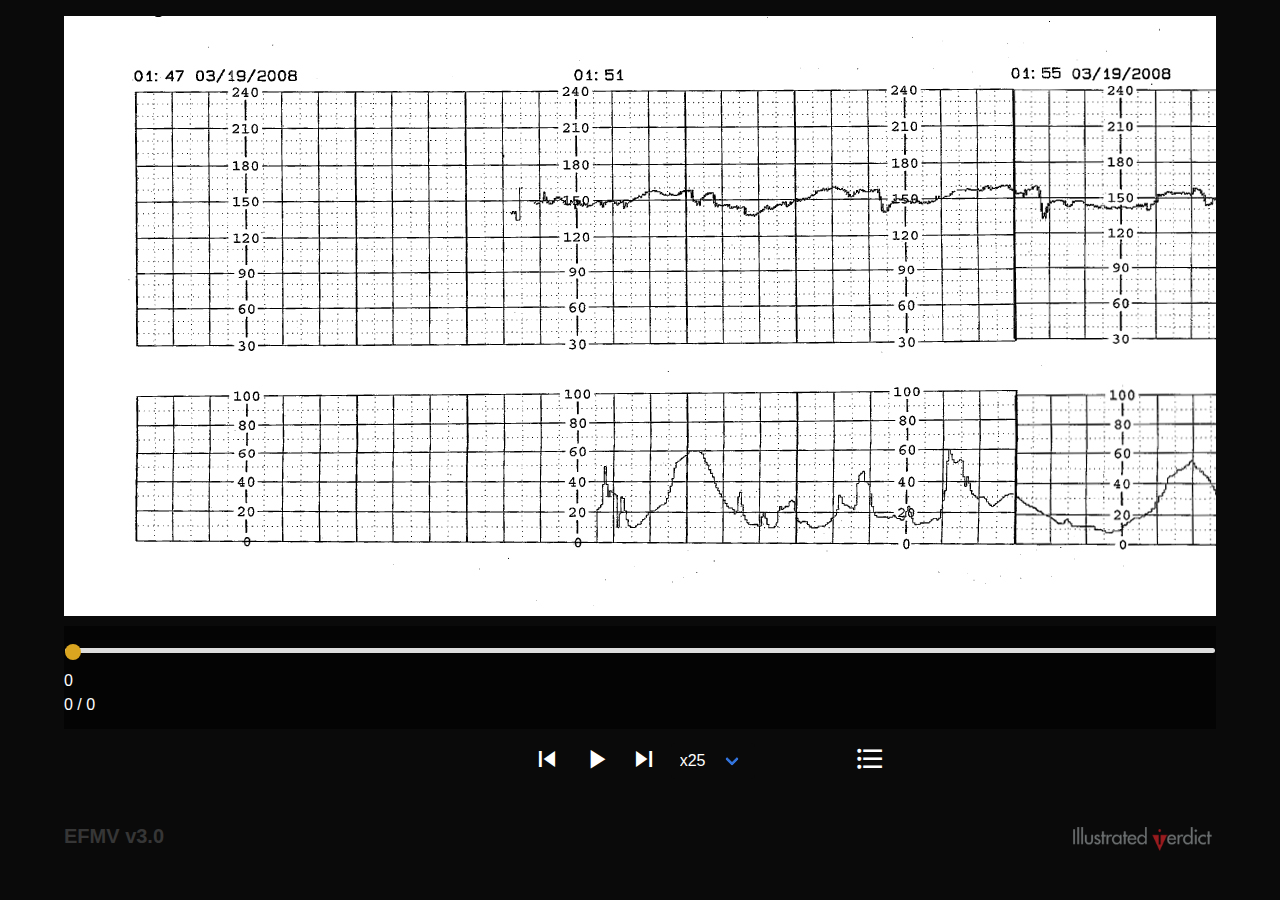
==== commit 748c1296: "Add ability to change speed" ====
--- a/index.html
+++ b/index.html
@@ -38,9 +38,9 @@
 
           <div class="efm__controls" role="toolbar" aria-label="efm player">
             <form class="efm__timeline columns is-centered">
-              <fieldset class="column is-8">
-                <input type="range" class="efm__seek-bar" list="tick-values" min="0" max="100" value="0" step=".1" aria-valuemin="1" aria-valuemax="100" aria-valuenow="0">
-                <output for="efm__seek-bar" class="efm__seek-time">0</output>
+              <fieldset class="column is-full">
+                <input type="range" class="efm__seek-bar" list="tick-values" min="0" max="100" value="0" step=".1" aria-valuemin="0" aria-valuemax="100" aria-valuenow="0">
+                <output for="efm__seek-bar" class="efm__seek-time">0</output><br>
                 <datalist id="tick-values">
                   <option value="10" label="Low"></option>
                   <option value="90" label="High"></option>
@@ -59,10 +59,11 @@
                   <label for="efm__play-speed"></label>
                   <div class="select">
                     <select class="efm__play-speed" id="">
-                      <option value="0.5">1x</option>
-                      <option value="1" selected>25x</option>
-                      <option value="45">100x</option>
-                      <option value="100">500x</option>
+                      <option value="0.5">x1</option>
+                      <option value="1" selected>x25</option>
+                      <option value="2">x2</option>
+                      <option value="45">x100</option>
+                      <option value="100">x500</option>
                     </select>
                   </div>
                 </fieldset>
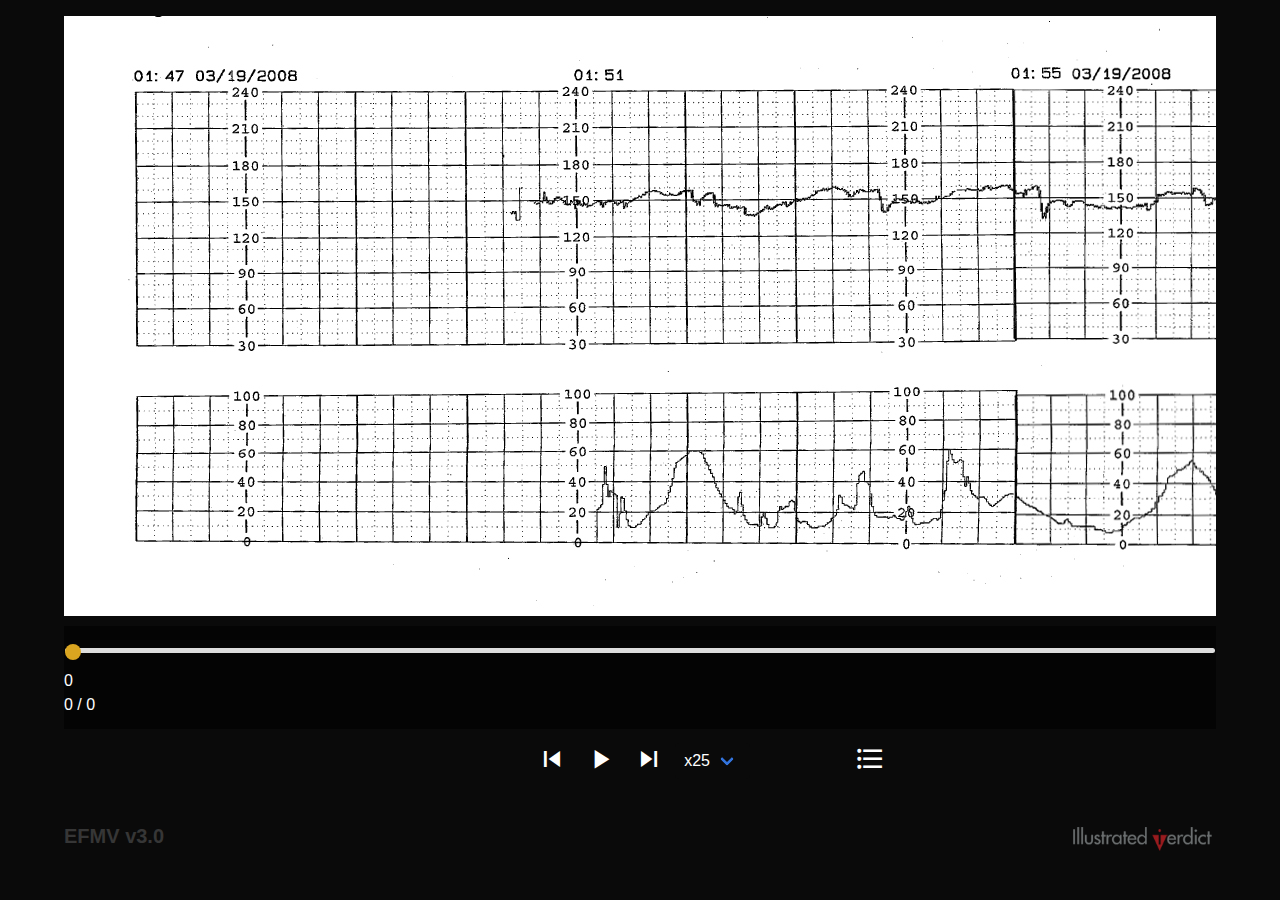
==== commit bd830225: "- Remove all variable speeds. - Update Anime.js to 3.0.1 - Add scrolling ability  to strips." ====
--- a/index.html
+++ b/index.html
@@ -13,7 +13,7 @@
     <div class="section">
       <div class="container">
         <div class="efm__player" role="region" aria-label="efm player">
-          <div class="efm__media">
+          <div class="efm__media dragscroll">
             <div class="efm__media-collection">
               <div class="efm__media-item"><div class="efm__content"><img src="content/strip/4547fs_1.jpg" alt=""></div></div>
               <div class="efm__media-item"><div class="efm__content"><img src="content/strip/4547fs_2.jpg" alt=""></div></div>
@@ -39,7 +39,7 @@
           <div class="efm__controls" role="toolbar" aria-label="efm player">
             <form class="efm__timeline columns is-centered">
               <fieldset class="column is-full">
-                <input type="range" class="efm__seek-bar" list="tick-values" min="0" max="100" value="0" step=".1" aria-valuemin="0" aria-valuemax="100" aria-valuenow="0">
+                <input type="range" class="efm__seek-bar" list="tick-values" min="0" max="100" value="0" step=".00000000000001" aria-valuemin="0" aria-valuemax="100" aria-valuenow="0">
                 <output for="efm__seek-bar" class="efm__seek-time">0</output><br>
                 <datalist id="tick-values">
                   <option value="10" label="Low"></option>
@@ -59,11 +59,10 @@
                   <label for="efm__play-speed"></label>
                   <div class="select">
                     <select class="efm__play-speed" id="">
-                      <option value="0.5">x1</option>
+                      <!--<option value="0.5">x1</option>-->
                       <option value="1" selected>x25</option>
-                      <option value="2">x2</option>
-                      <option value="45">x100</option>
-                      <option value="100">x500</option>
+                      <!--<option value="4">x100</option>
+                      <option value="20">x500</option>-->
                     </select>
                   </div>
                 </fieldset>
@@ -92,6 +91,7 @@
 
     <script type="text/javascript" src="assets/js/imagesloaded.pkgd.min.js"></script>
     <script type="text/javascript" src="assets/js/anime.min.js"></script>
+    <script type="text/javascript" src="assets/js/dragscroll.js"></script>
     <script type="text/javascript" src="assets/js/main.js"></script>
   </body>
 </html>
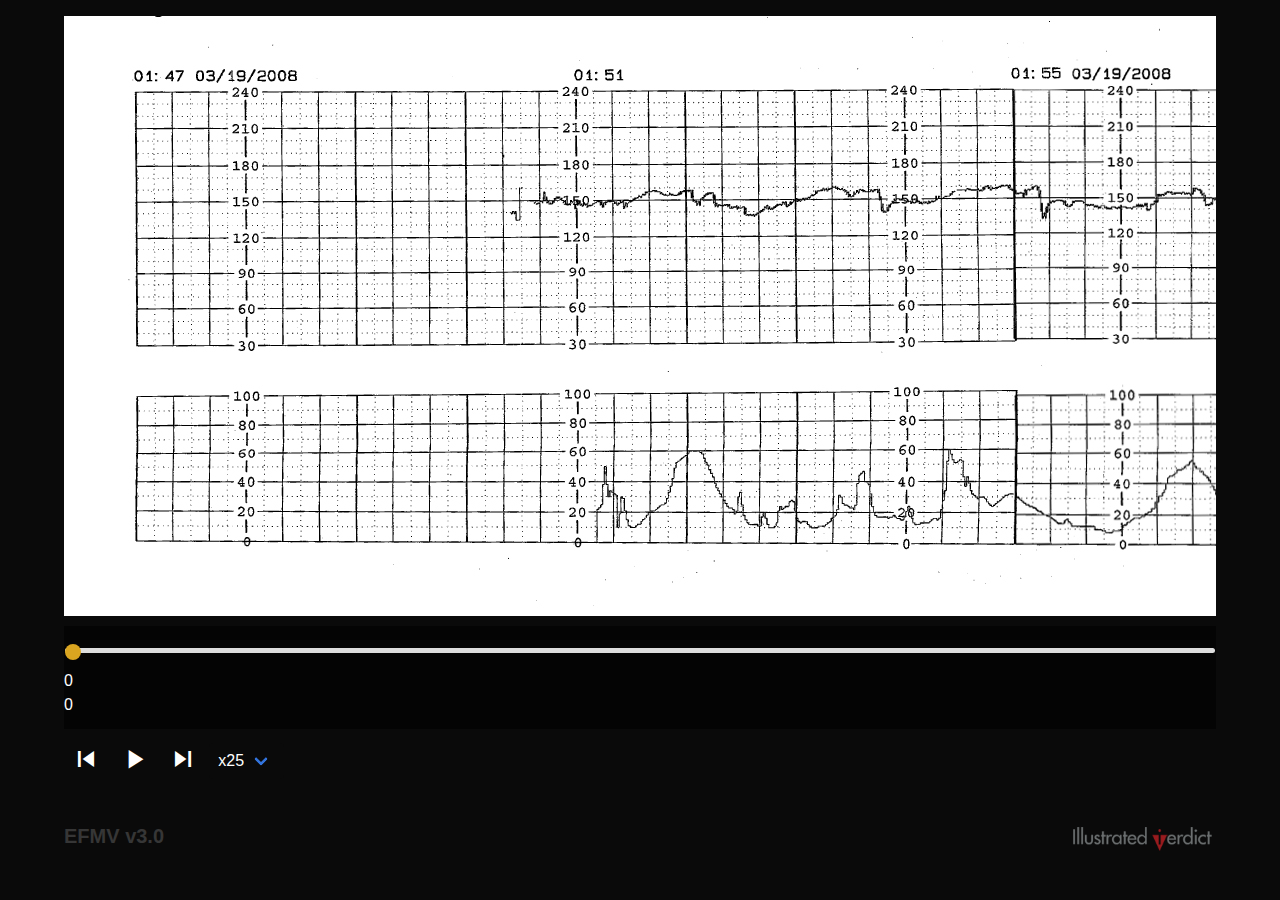
==== commit 81014c71: "Update" ====
--- a/index.html
+++ b/index.html
@@ -13,7 +13,7 @@
     <div class="section">
       <div class="container">
         <div class="efm__player" role="region" aria-label="efm player">
-          <div class="efm__media dragscroll">
+          <div class="efm__media">
             <div class="efm__media-collection">
               <div class="efm__media-item"><div class="efm__content"><img src="content/strip/4547fs_1.jpg" alt=""></div></div>
               <div class="efm__media-item"><div class="efm__content"><img src="content/strip/4547fs_2.jpg" alt=""></div></div>
@@ -45,13 +45,15 @@
                   <option value="10" label="Low"></option>
                   <option value="90" label="High"></option>
                 </datalist>
-                <span class="efm__timer-current">0</span> / <span class="efm__timer-total">0</span>
+                <!--<span class="efm__timer-current">0</span> / <span class="efm__timer-total">0</span>-->
+                <span class="efm__timer-current">0</span>
               </fieldset>
             </form>
 
             <div class="efm__toolbar">
               <form class="columns">
-                <fieldset class="efm__group column is-4 is-offset-4">
+                <!--<fieldset class="efm__group column is-4 is-offset-4">-->
+                <fieldset class="efm__group column is-full">
                   <button class="efm__previous"><i class="mdi mdi-skip-previous"></i></button>
                   <button class="efm__play-pause"><i class="mdi mdi-play"></i></button>
                   <button class="efm__next"><i class="mdi mdi-skip-next"></i></button>
@@ -66,9 +68,9 @@
                     </select>
                   </div>
                 </fieldset>
-                <fieldset class="efm__group column is-4">
+                <!--<fieldset class="efm__group column is-4">
                   <button class="efm__menu"><i class="mdi mdi-format-list-bulleted"></i></button>
-                </fieldset>
+                </fieldset>-->
               </form>
             </div>
           </div> <!-- /.efm__controls -->
@@ -89,9 +91,11 @@
       </div> <!-- /.level -->
     </footer> <!-- /.page__footer -->
 
+    <!-- Dependencies -->
     <script type="text/javascript" src="assets/js/imagesloaded.pkgd.min.js"></script>
     <script type="text/javascript" src="assets/js/anime.min.js"></script>
-    <script type="text/javascript" src="assets/js/dragscroll.js"></script>
+
+    <!-- Minified Source -->
     <script type="text/javascript" src="assets/js/main.js"></script>
   </body>
 </html>
--- a/assets/css/main.css
+++ b/assets/css/main.css
@@ -24778,26 +24778,29 @@
 /*-------------*/
 .efm__media {
   overflow-x: hidden;
+  -ms-overflow-style: none;
+  -webkit-overflow-scrolling: touch;
+}
+
+.efm__media::-webkit-scrollbar {
+  display: none;
 }
 
 .efm__media img {
   max-width: none;
 }
 
-.efm__media::-webkit-scrollbar {
-  display: none;
-}
-
 .efm__media-collection {
   display: flex;
 }
 
+/*
+.efm__media-item {
+  flex: 0 0 auto; //sizes the item according to declared width/height properties, i.e. dimensions behave normally and not through flexbox
+}
+*/
 .efm__media-item {
   display: inline-block;
-}
-
-.efm__media-item .player__content {
-  display: block;
 }
 
 .efm__controls {
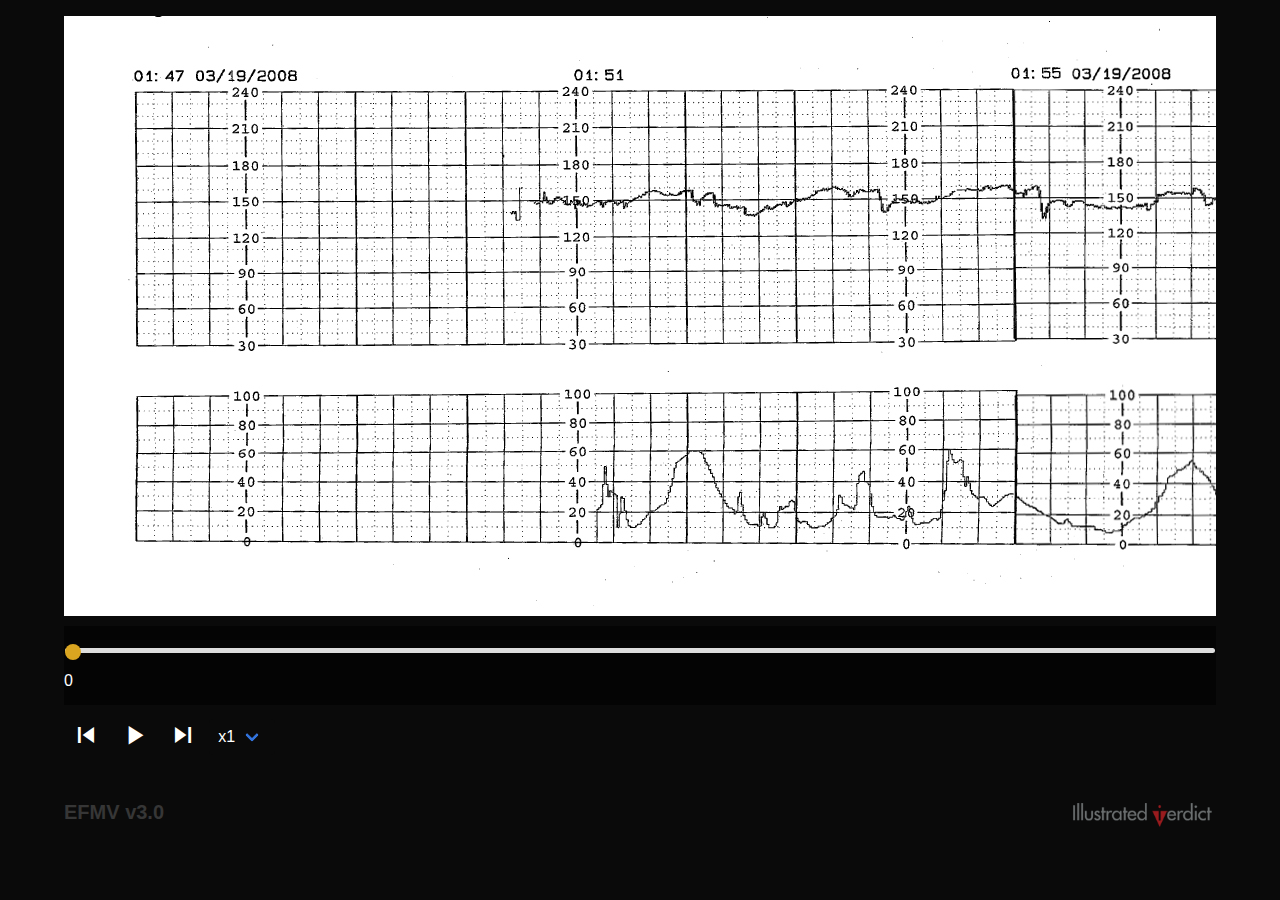
==== commit 6c3eec60: "Adjust current timer. Add skip back/forward." ====
--- a/index.html
+++ b/index.html
@@ -40,7 +40,7 @@
             <form class="efm__timeline columns is-centered">
               <fieldset class="column is-full">
                 <input type="range" class="efm__seek-bar" list="tick-values" min="0" max="100" value="0" step=".00000000000001" aria-valuemin="0" aria-valuemax="100" aria-valuenow="0">
-                <output for="efm__seek-bar" class="efm__seek-time">0</output><br>
+                <!--<output for="efm__seek-bar" class="efm__seek-time">0</output><br>-->
                 <datalist id="tick-values">
                   <option value="10" label="Low"></option>
                   <option value="90" label="High"></option>
@@ -62,7 +62,7 @@
                   <div class="select">
                     <select class="efm__play-speed" id="">
                       <!--<option value="0.5">x1</option>-->
-                      <option value="1" selected>x25</option>
+                      <option value="1" selected>x1</option>
                       <!--<option value="4">x100</option>
                       <option value="20">x500</option>-->
                     </select>
--- a/assets/css/main.css
+++ b/assets/css/main.css
@@ -24792,13 +24792,18 @@
 
 .efm__media-collection {
   display: flex;
-}
-
-/*
+  flex-wrap: nowrap;
+}
+
+.efm__media-collection::-webkit-scrollbar {
+  display: none;
+}
+
 .efm__media-item {
-  flex: 0 0 auto; //sizes the item according to declared width/height properties, i.e. dimensions behave normally and not through flexbox
-}
-*/
+  flex: 0 0 auto;
+  /* sizes the item according to declared width/height properties, i.e. dimensions behave normally and not through flexbox */
+}
+
 .efm__media-item {
   display: inline-block;
 }
